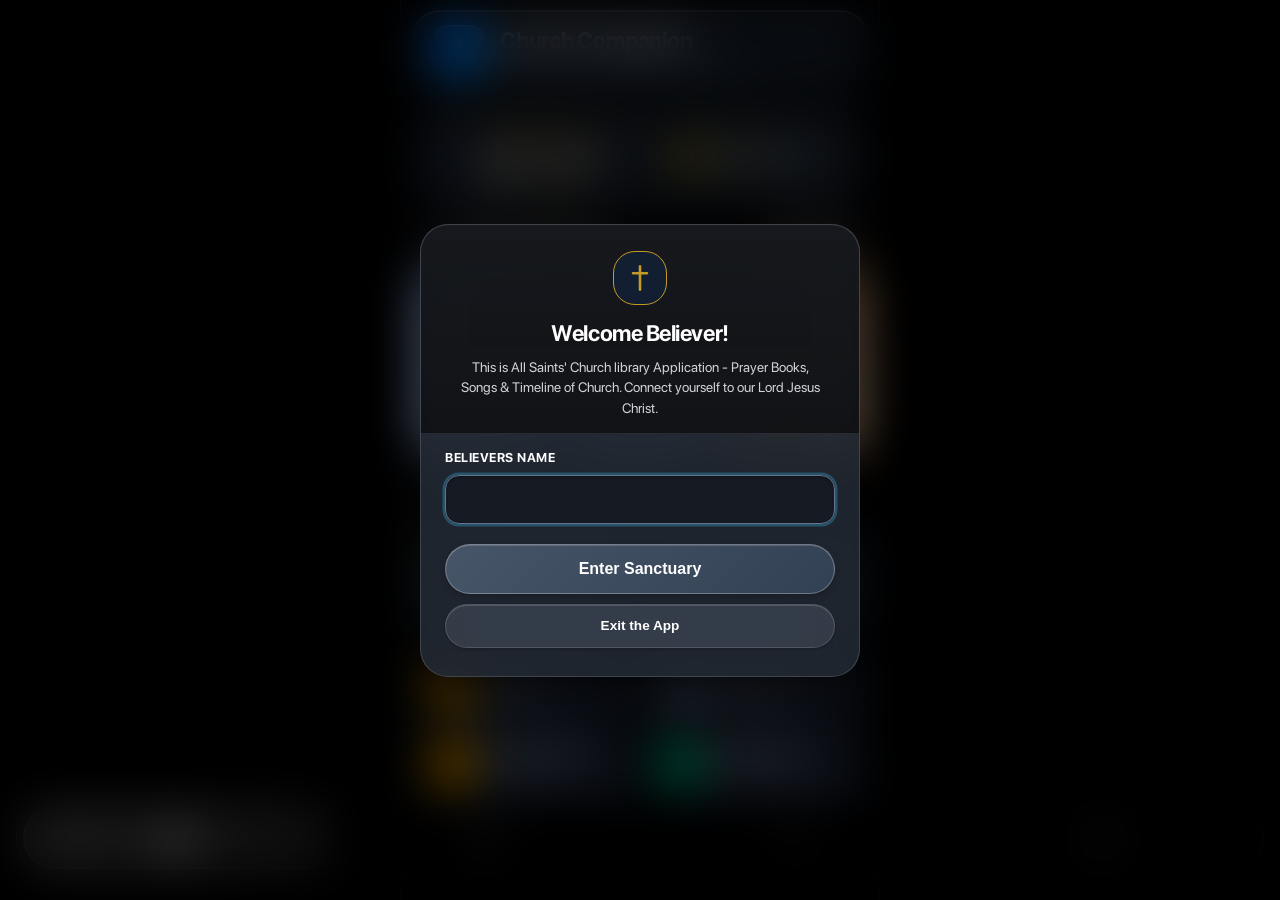
==== app/src/main/assets/index.html @ 717e9449 "feat(settings): iOS notification card with native permission toggle, APK inspection card & YouTube d" ====
<!DOCTYPE html>
<html lang="en" data-theme="amoled">
<head>
  <meta charset="UTF-8">
  <script>
    (function() {
      try {
        var t = localStorage.getItem('sanctuary_theme') || 'amoled';
        document.documentElement.setAttribute('data-theme', t);
      } catch(e) {}
    })();
  </script>
  <meta name="viewport" content="width=device-width, initial-scale=1.0, maximum-scale=1.0, user-scalable=no, viewport-fit=cover, interactive-widget=overlays-content">
  <title>Church Companion — Liturgical Almanac & Hymnal</title>
  <meta name="description" content="Church Companion with Daily Readings, Liturgical Almanac, Hymns, Bookmarks, and Fellowship.">
  <link rel="manifest" href="manifest.json">
  <meta name="mobile-web-app-capable" content="yes">
  <meta name="apple-mobile-web-app-capable" content="yes">
  <meta name="apple-mobile-web-app-status-bar-style" content="black-translucent">
  <meta name="apple-mobile-web-app-title" content="All Saints' Church">
  
  <!-- Fonts -->
  <link rel="preconnect" href="https://fonts.googleapis.com">
  <link rel="preconnect" href="https://fonts.gstatic.com" crossorigin>
  <link href="https://fonts.googleapis.com/css2?family=Cinzel:wght@500;600;700;800&family=Newsreader:ital,opsz,wght@0,6..72,400;0,6..72,500;0,6..72,600;1,6..72,400;1,6..72,500&family=Plus+Jakarta+Sans:wght@400;500;600;700&display=swap" rel="stylesheet">
  
  <!-- Background Prefetch of Interactive Liturgical Books -->
  <link rel="prefetch" href="books/prabhu_bhoj.html" as="document">
  <link rel="prefetch" href="books/aaradhana.html" as="document">
  <link rel="prefetch" href="books/ashaye_rabbani.html" as="document">
  
  <style>
/* ==========================================================================
   CHURCH COMPANION — DESIGN SYSTEM & MASTER STYLESHEET
   Soft Velvet Church Purple & Liquid Glassmorphism
   iOS SF Pro Display Typography System
   ========================================================================== */

/* --- Apple iOS SF Pro Display Typography System --- */
@font-face {
  font-family: 'SF Pro Display';
  src: local('SF Pro Display'), local('SFProDisplay-Regular'),
       url('https://cdn.jsdelivr.net/npm/@native-elements/core@0.8.0/dist/fonts/sf-pro-display-regular.woff2') format('woff2');
  font-weight: 400;
  font-style: normal;
  font-display: swap;
}
@font-face {
  font-family: 'SF Pro Display';
  src: local('SF Pro Display Medium'), local('SFProDisplay-Medium'),
       url('https://cdn.jsdelivr.net/npm/@native-elements/core@0.8.0/dist/fonts/sf-pro-display-medium.woff2') format('woff2');
  font-weight: 500;
  font-style: normal;
  font-display: swap;
}
@font-face {
  font-family: 'SF Pro Display';
  src: local('SF Pro Display Semibold'), local('SFProDisplay-Semibold'),
       url('https://cdn.jsdelivr.net/npm/@native-elements/core@0.8.0/dist/fonts/sf-pro-display-semibold.woff2') format('woff2');
  font-weight: 600;
  font-style: normal;
  font-display: swap;
}
@font-face {
  font-family: 'SF Pro Display';
  src: local('SF Pro Display Bold'), local('SFProDisplay-Bold'),
       url('https://cdn.jsdelivr.net/npm/@native-elements/core@0.8.0/dist/fonts/sf-pro-display-bold.woff2') format('woff2');
  font-weight: 700;
  font-style: normal;
  font-display: swap;
}
@font-face {
  font-family: 'SF Pro Display';
  src: local('SF Pro Display Heavy'), local('SFProDisplay-Heavy'),
       url('https://cdn.jsdelivr.net/npm/@native-elements/core@0.8.0/dist/fonts/sf-pro-display-heavy.woff2') format('woff2');
  font-weight: 800;
  font-style: normal;
  font-display: swap;
}

/* --- Dynamic Safe Area Insets (Overlapping Prevention) --- */
:root {
  --safe-area-top: env(safe-area-inset-top, 36px);
  --safe-area-bottom: env(safe-area-inset-bottom, 24px);

  /* Church Soft Stone & Slate Theme Palette Variables */
  --church-blue-base: #475569;
  --church-blue-dark: #334155;
  --church-blue-deep: #1E293B;
  --church-blue-night: #181B20;
  --church-blue-surface: #22262E;
  --church-blue-card: #2B313C;
  --church-blue-elevated: #363E4B;
  --church-blue-light: #64748B;
  --church-blue-sky: #94A3B8;
  --church-blue-cyan: #C59B27;
  --church-blue-soft: rgba(100, 116, 139, 0.14);
  --church-blue-glow: rgba(100, 116, 139, 0.22);
  --church-blue-border: rgba(100, 116, 139, 0.20);
  --church-blue-border-strong: rgba(100, 116, 139, 0.38);

  /* Sanctuary Light (Gentle Cathedral Stone & Soft Mist Grey) */
  --bg-primary: #F2F4F7;
  --bg-surface: #FFFFFF;
  --bg-surface-elevated: #FAFBFC;
  --bg-subtle: #E9ECEF;
  --bg-dock: rgba(246, 248, 250, 0.88);
  --bg-dock-border: rgba(100, 116, 139, 0.18);
  
  --text-primary: #1E2530;
  --text-secondary: #475569;
  --text-muted: #64748B;
  --text-accent: #C59B27;

  --accent-gold: #C59B27;
  --accent-gold-soft: rgba(197, 155, 39, 0.12);
  --accent-gold-glow: rgba(197, 155, 39, 0.22);
  
  --border-subtle: rgba(0, 0, 0, 0.18);
  --border-strong: rgba(0, 0, 0, 0.35);

  /* Liturgical Canonical Colors (Church Harmony) */
  --liturgical-blue: #5C6B73;
  --liturgical-green: #059669;
  --liturgical-gold: #C59B27;
  --liturgical-violet: #78716C;
  --liturgical-red: #DC2626;
  --liturgical-white: #F8FAFC;

  /* UI Tokens */
  --radius-sm: 8px;
  --radius-md: 14px;
  --radius-lg: 20px;
  --radius-full: 9999px;
  
  --shadow-sm: 0 2px 8px rgba(30, 41, 59, 0.05);
  --shadow-md: 0 6px 20px rgba(30, 41, 59, 0.08);
  --shadow-lg: 0 14px 36px rgba(30, 41, 59, 0.12);
  --shadow-dock: 0 16px 40px -8px rgba(30, 41, 59, 0.16);

  --font-serif: -apple-system, BlinkMacSystemFont, "SF Pro Display", "SF Pro Text", "SF Pro", 'Newsreader', Georgia, serif;
  --font-display: -apple-system, BlinkMacSystemFont, "SF Pro Display", "SF Pro Text", "SF Pro", "San Francisco", -apple-system-subheadline, "Helvetica Neue", Helvetica, Arial, sans-serif;
  --font-sans: -apple-system, BlinkMacSystemFont, "SF Pro Text", "SF Pro Display", "SF Pro", "San Francisco", -apple-system-subheadline, "Helvetica Neue", Helvetica, Arial, sans-serif;

  --dock-gap: 16px;
  --dock-height: 76px;
  --transition-smooth: transform 0.22s cubic-bezier(0.32, 0.72, 0, 1), opacity 0.22s cubic-bezier(0.32, 0.72, 0, 1), background-color 0.22s ease, border-color 0.22s ease;
  --ios-spring: cubic-bezier(0.32, 0.72, 0, 1);
  --ios-spring-bounce: cubic-bezier(0.18, 0.89, 0.32, 1.25);
  --ios-ease-out: cubic-bezier(0.16, 1, 0.3, 1);
  --ios-card-shadow: 0 4px 20px -2px rgba(30, 41, 59, 0.06), 0 1px 3px rgba(30, 41, 59, 0.03);
  --ios-card-shadow-dark: 0 8px 30px -4px rgba(0, 0, 0, 0.55), 0 2px 6px rgba(0, 0, 0, 0.35);
}

/* Cathedral Night Theme (Soft Stone Slate Charcoal) */
[data-theme="dark"] {
  --bg-primary: #15181E;
  --bg-surface: #1E222A;
  --bg-surface-elevated: #282E39;
  --bg-subtle: #191D24;
  --bg-dock: rgba(28, 32, 40, 0.88);
  --bg-dock-border: rgba(148, 163, 184, 0.22);
  
  --text-primary: #F1F3F5;
  --text-secondary: #CBD5E1;
  --text-muted: #94A3B8;
  --text-accent: #E2E8F0;

  --accent-gold: #C59B27;
  --accent-gold-soft: rgba(197, 155, 39, 0.15);
  --accent-gold-glow: rgba(197, 155, 39, 0.28);

  --border-subtle: rgba(148, 163, 184, 0.16);
  --border-strong: rgba(148, 163, 184, 0.35);
  
  --shadow-sm: 0 2px 10px rgba(0, 0, 0, 0.45);
  --shadow-md: 0 8px 24px rgba(0, 0, 0, 0.55);
  --shadow-lg: 0 16px 40px rgba(0, 0, 0, 0.7);
  --shadow-dock: 0 20px 48px -10px rgba(0, 0, 0, 0.65);
}

/* AMOLED Pitch Black with Soft Grey/Gold Accents */
[data-theme="amoled"] {
  --bg-primary: #000000;
  --bg-surface: #101216;
  --bg-surface-elevated: #181B22;
  --bg-subtle: #090A0D;
  --bg-dock: rgba(16, 18, 22, 0.88);
  --bg-dock-border: rgba(148, 163, 184, 0.28);
  
  --text-primary: #F8FAFC;
  --text-secondary: #CBD5E1;
  --text-muted: #94A3B8;
  --text-accent: #E2E8F0;

  --accent-gold: #C59B27;
  --accent-gold-soft: rgba(197, 155, 39, 0.18);
  --accent-gold-glow: rgba(197, 155, 39, 0.30);

  --border-subtle: rgba(148, 163, 184, 0.20);
  --border-strong: rgba(148, 163, 184, 0.35);
  
  --shadow-sm: 0 2px 10px rgba(0, 0, 0, 0.85);
  --shadow-md: 0 8px 24px rgba(0, 0, 0, 0.92);
  --shadow-lg: 0 16px 40px rgba(0, 0, 0, 0.98);
  --shadow-dock: 0 20px 48px -10px rgba(0, 0, 0, 0.98);
}

/* --- Global Reset & Base Styles with Church Background Image --- */
*, *::before, *::after {
  box-sizing: border-box;
  margin: 0;
  padding: 0;
  -webkit-tap-highlight-color: transparent;
}

html, body {
  width: 100%;
  height: 100%;
  margin: 0;
  padding: 0;
  background-color: var(--bg-primary);
  background-image: linear-gradient(180deg, rgba(20, 24, 30, 0.82) 0%, rgba(20, 24, 30, 0.94) 100%), url('assets/church_bg.jpg');
  background-size: cover;
  background-position: center top;
  background-attachment: fixed;
  background-repeat: no-repeat;
  color: var(--text-primary);
  font-family: var(--font-sans);
  font-size: 16px;
  line-height: 1.5;
  -webkit-font-smoothing: antialiased;
  -moz-osx-font-smoothing: grayscale;
  text-rendering: optimizeLegibility;
  -webkit-tap-highlight-color: transparent;
  overflow: hidden; /* Lock root viewport against bounce / unneeded scroll */
  transition: background-color 0.3s var(--ios-spring), color 0.3s var(--ios-spring);
}

[data-theme="light"] body {
  background-image: linear-gradient(180deg, rgba(242, 244, 247, 0.88) 0%, rgba(245, 247, 250, 0.96) 100%), url('assets/church_bg.jpg');
}

[data-theme="amoled"] body {
  background-image: linear-gradient(180deg, rgba(0, 0, 0, 0.90) 0%, rgba(0, 0, 0, 0.98) 100%), url('assets/church_bg.jpg');
}

/* Universal iOS Tactile Feedback & Spring Transitions */
button, .btn, .btn-primary, .btn-secondary, .settings-btn-secondary, .icon-btn, .dock-item, .verse-card, .song-item, .almanac-day-cell, .quick-action-item, .bookmark-item, .setting-row, .modal-close {
  -webkit-tap-highlight-color: transparent !important;
  transition: transform 0.14s var(--ios-spring), opacity 0.14s var(--ios-spring), background 0.16s ease, box-shadow 0.16s ease;
  user-select: none;
  -webkit-user-select: none;
}

button:active, .btn:active, .btn-primary:active, .btn-secondary:active, .settings-btn-secondary:active, .icon-btn:active, .song-item:active, .almanac-day-cell:active, .quick-action-item:active, .bookmark-item:active {
  transform: scale(0.965) translateZ(0);
  opacity: 0.86;
}

/* iOS Floating Thin Scrollbar */
::-webkit-scrollbar {
  width: 5px;
  height: 5px;
}
::-webkit-scrollbar-track {
  background: transparent;
}
::-webkit-scrollbar-thumb {
  background: rgba(140, 133, 119, 0.35);
  border-radius: var(--radius-full);
  transition: background 0.2s ease;
}
::-webkit-scrollbar-thumb:hover {
  background: rgba(140, 133, 119, 0.6);
}

/* --- Layout Container (Portrait View Lock) --- */
.app-container {
  max-width: 480px;
  margin: 0 auto;
  width: 100%;
  height: 100%;
  height: 100dvh;
  display: flex;
  flex-direction: column;
  position: relative;
  background-color: var(--bg-primary);
  overflow-y: auto;
  overflow-x: hidden;
  -webkit-overflow-scrolling: touch;
  overscroll-behavior-y: contain;
  box-shadow: 0 0 50px rgba(0, 0, 0, 0.45);
}

/* --- Universal Scrollbar Elimination (Zero Scrollbars Across App) --- */
*::-webkit-scrollbar,
::-webkit-scrollbar {
  display: none !important;
  width: 0px !important;
  height: 0px !important;
  background: transparent !important;
}

*, html, body, div, section, main, article, textarea, pre, .app-container, .main-content, .view-panel, .modal-body {
  scrollbar-width: none !important;
  -ms-overflow-style: none !important;
}

@media (min-width: 481px) {
  body {
    background: #090c10 !important;
    background-image: radial-gradient(circle at 50% 15%, rgba(73, 151, 208, 0.09), transparent 50%),
                      radial-gradient(circle at 50% 85%, rgba(0, 168, 132, 0.07), transparent 50%) !important;
    display: flex;
    justify-content: center;
    align-items: center;
  }

  .app-container {
    border-left: 1px solid var(--border-subtle, rgba(255, 255, 255, 0.1));
    border-right: 1px solid var(--border-subtle, rgba(255, 255, 255, 0.1));
  }
}

/* --- Floating App Header (Length -10px, Samsung One UI Large Squircle & Safe-Space Top) --- */
.app-header.floating-header-wrapper {
  position: fixed !important;
  top: calc(var(--safe-area-top, 48px) + 10px) !important;
  left: 50% !important;
  transform: translateX(-50%) !important;
  z-index: 100;
  width: calc(100% - 22px) !important;
  max-width: 470px !important;
  background: transparent !important;
  border-bottom: none !important;
  padding: 0 6px;
  box-sizing: border-box;
  pointer-events: none;
  backdrop-filter: none;
  -webkit-backdrop-filter: none;
}

.floating-header-island {
  pointer-events: auto;
  display: flex;
  align-items: center;
  background: var(--bg-dock);
  backdrop-filter: blur(36px) saturate(190%);
  -webkit-backdrop-filter: blur(36px) saturate(190%);
  border: 1.5px solid var(--border-subtle);
  border-radius: 28px; /* Clean continuous squircle */
  padding: 14px 22px;
  min-height: 78px;
  box-shadow: 0 16px 40px rgba(0, 0, 0, 0.12), 0 2px 8px rgba(0, 0, 0, 0.04), 0 0 0 1px var(--bg-dock-border);
  transform: translateZ(0);
  -webkit-transform: translateZ(0);
  will-change: transform;
  backface-visibility: hidden;
  transition: var(--transition-smooth);
}

.header-branding-group {
  width: 100%;
  display: flex;
  align-items: center;
  gap: 16px;
}

.cross-symbol-wrap {
  width: 50px;
  height: 50px;
  display: flex;
  align-items: center;
  justify-content: center;
  background: linear-gradient(135deg, var(--accent-gold) 0%, #B8860B 100%);
  color: #ffffff;
  border-radius: 18px; /* Samsung One UI Continuous Squircle */
  border: 1px solid rgba(255, 255, 255, 0.25);
  box-shadow: var(--shadow-sm);
  flex-shrink: 0;
  transition: var(--transition-smooth);
}

.cross-symbol-wrap.almanac-theme {
  background: linear-gradient(135deg, var(--liturgical-green) 0%, #1a4a35 100%);
  box-shadow: var(--shadow-sm);
}

.cross-symbol-wrap.search-theme {
  background: linear-gradient(135deg, #64748B 0%, #475569 100%);
  box-shadow: var(--shadow-sm);
}

.cross-symbol-wrap.bookmark-theme {
  background: linear-gradient(135deg, #e11d48 0%, #9f1239 100%);
  box-shadow: var(--shadow-sm);
}

.cross-symbol-wrap.settings-theme {
  background: linear-gradient(135deg, #6366f1 0%, #4338ca 100%);
  box-shadow: var(--shadow-sm);
}

.header-titles {
  flex: 1;
  min-width: 0;
  display: flex;
  flex-direction: column;
  justify-content: center;
}

.header-main-title {
  font-family: var(--font-display);
  font-size: 1.4rem;
  font-weight: 800;
  letter-spacing: 0.02em;
  color: var(--text-primary);
  line-height: 1.18;
  white-space: nowrap;
  overflow: hidden;
  text-overflow: ellipsis;
}

.header-sub-tag {
  font-size: 0.76rem;
  color: var(--text-accent);
  font-weight: 700;
  letter-spacing: 0.04em;
  text-transform: uppercase;
  margin-top: 2px;
  white-space: nowrap;
  overflow: hidden;
  text-overflow: ellipsis;
}

.icon-btn {
  width: 52px;
  height: 52px;
  display: flex;
  align-items: center;
  justify-content: center;
  background: var(--bg-subtle);
  border: 1px solid var(--border-subtle);
  border-radius: 18px; /* Samsung One UI Squircle Button */
  color: var(--text-secondary);
  cursor: pointer;
  position: relative;
  transition: var(--transition-smooth);
  user-select: none;
  -webkit-user-select: none;
  -webkit-tap-highlight-color: transparent !important;
}

.icon-btn:hover {
  background: var(--accent-gold-soft);
  color: var(--accent-gold);
  border-color: var(--accent-gold);
  transform: translateY(-2px);
}

.badge-dot {
  position: absolute;
  top: 10px;
  right: 10px;
  width: 9px;
  height: 9px;
  background-color: var(--accent-gold);
  border-radius: var(--radius-full);
  border: 2px solid var(--bg-surface);
}

/* --- Main Content & View Panels --- */
.main-content {
  flex: 1;
  padding: 20px 18px;
  padding-top: calc(var(--safe-area-top, 48px) + 10px + 78px + 14px); /* 10px gap + 78px header + 14px breather */
  padding-bottom: calc(var(--dock-gap, 16px) + var(--dock-height, 76px) + max(env(safe-area-inset-bottom, 0px), var(--safe-area-bottom, 0px), 8px) + var(--dock-gap, 16px)) !important;
}

.view-panel {
  display: none;
  opacity: 0;
  transform: translate3d(0, 8px, 0);
  will-change: opacity, transform;
  transition: opacity 0.22s cubic-bezier(0.16, 1, 0.3, 1), transform 0.22s cubic-bezier(0.16, 1, 0.3, 1);
}

.view-panel.active {
  display: block;
  opacity: 1;
  transform: translate3d(0, 0, 0);
  animation: iosViewSlideIn 0.22s cubic-bezier(0.16, 1, 0.3, 1);
}

@keyframes iosViewSlideIn {
  0% {
    opacity: 0;
    transform: translate3d(0, 8px, 0);
  }
  100% {
    opacity: 1;
    transform: translate3d(0, 0, 0);
  }
}

/* --- Page Headings --- */
.page-heading {
  margin-bottom: 20px;
}

.page-title {
  font-family: var(--font-display);
  font-size: 1.45rem;
  font-weight: 700;
  color: var(--text-primary);
  margin-bottom: 4px;
  letter-spacing: 0.02em;
}

.page-subtitle {
  font-size: 0.88rem;
  color: var(--text-secondary);
  line-height: 1.4;
}

.heading-with-btn {
  display: flex;
  justify-content: space-between;
  align-items: flex-start;
  gap: 12px;
}

/* --- Card Styles & Elements --- */
.daily-greeting-card {
  display: flex;
  justify-content: space-between;
  align-items: center;
  gap: 12px;
  background: var(--bg-surface);
  backdrop-filter: blur(20px);
  -webkit-backdrop-filter: blur(20px);
  border: 1.5px solid var(--border-subtle);
  padding: 18px 20px;
  border-radius: var(--radius-lg);
  box-shadow: var(--shadow-sm);
  margin-top: 8px;
  margin-bottom: 18px;
  position: relative;
  overflow: hidden;
}

.daily-greeting-card::before {
  display: none !important;
  content: none !important;
}

/* Faded Cross Watermark on Hero Card */
.daily-greeting-card::after {
  content: '';
  position: absolute;
  right: 18px;
  top: 50%;
  transform: translateY(-50%);
  width: 78px;
  height: 78px;
  background-image: url("data:image/svg+xml,%3Csvg xmlns='http://www.w3.org/2000/svg' viewBox='0 0 24 24' fill='none' stroke='%230450cf' stroke-width='1.8' stroke-linecap='round' stroke-linejoin='round'%3E%3Cpath d='M12 2v20M6 8h12'/%3E%3C/svg%3E");
  background-size: contain;
  background-repeat: no-repeat;
  opacity: 0.06;
  pointer-events: none;
  z-index: 0;
}

[data-theme="dark"] .daily-greeting-card::after {
  background-image: url("data:image/svg+xml,%3Csvg xmlns='http://www.w3.org/2000/svg' viewBox='0 0 24 24' fill='none' stroke='%2338bdf8' stroke-width='1.8' stroke-linecap='round' stroke-linejoin='round'%3E%3Cpath d='M12 2v20M6 8h12'/%3E%3C/svg%3E");
  opacity: 0.08;
}

.greeting-text {
  flex: 1;
  display: flex;
  flex-direction: column;
  align-items: center;
  justify-content: center;
  text-align: center;
  position: relative;
  z-index: 1;
  min-width: 0;
}

.greeting-time {
  font-size: 0.78rem;
  color: var(--accent-gold);
  font-weight: 700;
  text-transform: uppercase;
  letter-spacing: 0.08em;
  text-align: center;
}

.greeting-date {
  font-family: var(--font-display);
  font-size: 1.25rem;
  font-weight: 700;
  color: var(--text-primary);
  margin: 4px 0 0 0;
  display: flex;
  justify-content: center;
  text-align: center;
}

.immersive-date-row {
  display: inline-flex;
  align-items: center;
  gap: 12px;
}

.immersive-date-number {
  font-family: var(--font-display, -apple-system, BlinkMacSystemFont, "Segoe UI", sans-serif);
  font-size: 2.6rem;
  font-weight: 850;
  line-height: 0.92;
  letter-spacing: -0.04em;
  color: var(--text-primary);
  background: linear-gradient(135deg, var(--text-primary) 35%, var(--accent-gold) 100%);
  -webkit-background-clip: text;
  -webkit-text-fill-color: transparent;
  text-shadow: 0 2px 10px rgba(0, 0, 0, 0.08);
}

.immersive-date-meta {
  display: flex;
  flex-direction: column;
  justify-content: center;
  line-height: 1.15;
}

.immersive-date-month {
  font-family: var(--font-display, sans-serif);
  font-size: 1.05rem;
  font-weight: 700;
  color: var(--text-primary);
  letter-spacing: -0.01em;
}

.immersive-date-weekday {
  font-size: 0.74rem;
  font-weight: 700;
  text-transform: uppercase;
  letter-spacing: 0.08em;
  color: var(--accent-gold);
  margin-top: 2px;
}

.liturgical-badge {
  display: inline-flex;
  align-items: center;
  gap: 8px;
  background: var(--bg-subtle);
  border: 1px solid var(--border-subtle);
  padding: 6px 12px;
  border-radius: var(--radius-full);
  font-size: 0.78rem;
  font-weight: 600;
  color: var(--text-secondary);
}

.liturgical-badge.interactive-pill {
  cursor: pointer;
  display: inline-flex;
  align-items: center;
  gap: 8px;
  padding: 6px 12px 6px 8px;
  border-radius: var(--radius-full);
  background: linear-gradient(135deg, rgba(212, 175, 55, 0.18) 0%, rgba(212, 175, 55, 0.06) 60%, rgba(255, 255, 255, 0.04) 100%);
  border: 1px solid rgba(212, 175, 55, 0.38);
  box-shadow: 0 3px 12px -2px rgba(0, 0, 0, 0.35), inset 0 1px 1px rgba(255, 255, 255, 0.20);
  backdrop-filter: blur(16px) saturate(160%);
  -webkit-backdrop-filter: blur(16px) saturate(160%);
  color: #F8FAFC;
  font-family: -apple-system, BlinkMacSystemFont, "SF Pro Text", "Segoe UI", Roboto, sans-serif;
  font-size: 0.80rem;
  font-weight: 600;
  letter-spacing: 0.01em;
  white-space: nowrap;
  flex-shrink: 0;
  user-select: none;
  -webkit-user-select: none;
  -webkit-tap-highlight-color: transparent;
  transition: transform 0.22s cubic-bezier(0.16, 1, 0.3, 1), background 0.22s ease, border-color 0.22s ease, box-shadow 0.22s ease;
}

.verse-pill-icon-wrap {
  width: 24px;
  height: 24px;
  border-radius: 50%;
  background: linear-gradient(135deg, rgba(212, 175, 55, 0.35) 0%, rgba(212, 175, 55, 0.15) 100%);
  border: 1px solid rgba(212, 175, 55, 0.45);
  box-shadow: 0 0 10px rgba(212, 175, 55, 0.25);
  display: flex;
  align-items: center;
  justify-content: center;
  color: #FDE047;
  flex-shrink: 0;
  transition: transform 0.22s ease;
}

.verse-pill-text {
  font-weight: 600;
  line-height: 1;
}

.verse-pill-chevron {
  color: rgba(212, 175, 55, 0.75);
  margin-left: 1px;
  flex-shrink: 0;
  transition: transform 0.22s cubic-bezier(0.16, 1, 0.3, 1), color 0.22s ease;
}

.liturgical-badge.interactive-pill:hover {
  transform: translateY(-1.5px) scale(1.02);
  background: linear-gradient(135deg, rgba(212, 175, 55, 0.28) 0%, rgba(212, 175, 55, 0.12) 100%);
  border-color: rgba(212, 175, 55, 0.65);
  box-shadow: 0 6px 18px rgba(212, 175, 55, 0.25), inset 0 1px 2px rgba(255, 255, 255, 0.30);
}

.liturgical-badge.interactive-pill:hover .verse-pill-icon-wrap {
  transform: scale(1.08);
  box-shadow: 0 0 14px rgba(212, 175, 55, 0.45);
}

.liturgical-badge.interactive-pill:hover .verse-pill-chevron {
  transform: translateX(2px);
  color: #FDE047;
}

.liturgical-badge.interactive-pill:active {
  transform: scale(0.96);
}

/* Pop-out Verse Modal Styles with Floral Botanical Framing */
.verse-popout-card.floral-framed-card {
  max-width: 540px;
  background: var(--bg-surface);
  border: 2px solid var(--accent-gold);
  box-shadow: 0 20px 45px rgba(0, 0, 0, 0.25);
  border-radius: 22px;
  position: relative;
  overflow: hidden;
  animation: floralModalPop 0.32s cubic-bezier(0.34, 1.4, 0.64, 1);
}

@keyframes floralModalPop {
  from { transform: scale(0.9) translateY(12px); opacity: 0; }
  to { transform: scale(1) translateY(0); opacity: 1; }
}

/* 4 Botanical Floral Corner Ornaments */
.floral-corner {
  position: absolute;
  width: 48px;
  height: 48px;
  color: var(--accent-gold);
  pointer-events: none;
  z-index: 5;
  transition: var(--transition-smooth);
}

.floral-corner.top-left { top: 6px; left: 6px; }
.floral-corner.top-right { top: 6px; right: 6px; }
.floral-corner.bottom-left { bottom: 6px; left: 6px; }
.floral-corner.bottom-right { bottom: 6px; right: 6px; }

/* Floral Header */
.floral-header {
  display: flex;
  justify-content: space-between;
  align-items: center;
  padding: 18px 24px 12px 24px;
  border-bottom: 1px dashed var(--border-subtle);
  position: relative;
  z-index: 6;
  background: linear-gradient(180deg, var(--bg-subtle) 0%, transparent 100%);
}

.floral-header-center {
  display: flex;
  align-items: center;
  gap: 10px;
}

.botanical-crest {
  width: 30px;
  height: 30px;
  display: flex;
  align-items: center;
  justify-content: center;
  background: var(--accent-gold-soft);
  color: var(--accent-gold);
  border-radius: var(--radius-full);
  border: 1px solid var(--border-subtle);
}

.floral-title {
  font-family: var(--font-display);
  font-size: 1.05rem;
  font-weight: 700;
  color: var(--accent-gold);
  text-transform: uppercase;
  letter-spacing: 0.08em;
}

.floral-close {
  width: 32px;
  height: 32px;
  display: flex;
  align-items: center;
  justify-content: center;
  border-radius: var(--radius-full);
  background: var(--bg-subtle);
  color: var(--text-muted);
  border: 1px solid var(--border-subtle);
  cursor: pointer;
  transition: var(--transition-smooth);
}

.floral-close:hover {
  background: var(--accent-gold);
  color: #ffffff;
  border-color: var(--accent-gold);
  transform: rotate(90deg);
}

/* Floral Modal Body */
.verse-modal-body.floral-body {
  position: relative;
  overflow: hidden;
  padding: 20px 28px 18px 28px;
  z-index: 6;
  text-align: center;
}

.illuminated-divider-top {
  display: flex;
  align-items: center;
  justify-content: center;
  gap: 12px;
  color: var(--accent-gold);
  font-size: 1.1rem;
  margin-bottom: 14px;
  opacity: 0.85;
}

.divider-leaf {
  font-size: 1.25rem;
}

.divider-flower {
  font-size: 0.95rem;
}

.verse-quote-backdrop {
  position: absolute;
  top: 10px;
  left: 50%;
  transform: translateX(-50%);
  font-family: var(--font-serif);
  font-size: 9rem;
  color: var(--accent-gold-soft);
  line-height: 1;
  pointer-events: none;
  z-index: 0;
  user-select: none;
}

.verse-quote-popout {
  font-family: var(--font-serif);
  font-size: 1.35rem;
  font-style: italic;
  font-weight: 500;
  line-height: 1.6;
  color: var(--text-primary);
  margin-bottom: 16px;
  position: relative;
  z-index: 1;
  text-shadow: 0 1px 2px rgba(0, 0, 0, 0.04);
}

.verse-meta-row {
  display: flex;
  flex-direction: column;
  align-items: center;
  gap: 4px;
  margin-bottom: 18px;
  position: relative;
  z-index: 1;
}

.verse-reference-popout {
  font-family: var(--font-display);
  font-size: 1.12rem;
  font-style: normal;
  font-weight: 800;
  letter-spacing: 0.04em;
  color: var(--accent-gold);
}

.verse-tradition-tag {
  font-size: 0.76rem;
  color: var(--text-muted);
  font-weight: 600;
  letter-spacing: 0.02em;
}

.verse-reflection-box.floral-reflection {
  background: var(--bg-subtle);
  border: 1px solid var(--border-strong);
  border-radius: var(--radius-md);
  padding: 14px 18px;
  text-align: left;
  position: relative;
  z-index: 1;
  margin-bottom: 12px;
  box-shadow: inset 0 1px 3px rgba(0, 0, 0, 0.03);
}

.reflection-label {
  display: flex;
  align-items: center;
  gap: 6px;
  font-size: 0.75rem;
  font-weight: 700;
  text-transform: uppercase;
  letter-spacing: 0.06em;
  color: var(--accent-gold);
  margin-bottom: 6px;
}

.verse-reflection-box p {
  font-family: var(--font-serif);
  font-size: 0.94rem;
  color: var(--text-secondary);
  line-height: 1.55;
}

.illuminated-divider-bottom {
  display: flex;
  align-items: center;
  justify-content: center;
  gap: 12px;
  color: var(--accent-gold);
  margin-top: 14px;
  opacity: 0.75;
}

.divider-line {
  height: 1px;
  width: 40px;
  background: linear-gradient(90deg, transparent, var(--accent-gold));
}

.divider-line:last-child {
  background: linear-gradient(90deg, var(--accent-gold), transparent);
}

.divider-rosette {
  font-size: 1.15rem;
}

/* Floral Footer */
.verse-modal-footer.floral-footer {
  display: flex;
  justify-content: center;
  align-items: center;
  gap: 14px;
  padding: 16px 24px 20px 24px;
  background: linear-gradient(0deg, var(--bg-subtle) 0%, transparent 100%);
  border-top: 1px dashed var(--border-subtle);
  position: relative;
  z-index: 6;
}

.floral-action-btn {
  display: inline-flex;
  align-items: center;
  gap: 8px;
  background: var(--bg-surface);
  border: 1px solid var(--border-strong);
  padding: 9px 18px;
  border-radius: var(--radius-full);
  font-size: 0.84rem;
  font-weight: 600;
  color: var(--text-secondary);
  cursor: pointer;
  transition: var(--transition-smooth);
}

.floral-action-btn:hover {
  background: var(--accent-gold-soft);
  color: var(--accent-gold);
  border-color: var(--accent-gold);
  transform: translateY(-1px);
}

.floral-accent-btn {
  display: inline-flex;
  align-items: center;
  gap: 8px;
  background: var(--accent-gold);
  color: #ffffff;
  border: 1px solid var(--accent-gold);
  padding: 9px 20px;
  border-radius: var(--radius-full);
  font-size: 0.84rem;
  font-weight: 600;
  cursor: pointer;
  box-shadow: var(--shadow-sm);
  transition: var(--transition-smooth);
}

.floral-accent-btn:hover {
  transform: translateY(-1px) scale(1.02);
  box-shadow: var(--shadow-md);
}

.floral-accent-btn.saved {
  background: var(--liturgical-green);
  border-color: var(--liturgical-green);
}

.card-tag {
  font-family: var(--font-display);
  font-size: 0.72rem;
  font-weight: 700;
  text-transform: uppercase;
  letter-spacing: 0.1em;
  color: var(--text-accent);
  margin-bottom: 12px;
  position: relative;
  z-index: 1;
}

.verse-quote {
  font-family: var(--font-serif);
  font-size: 20px;
  font-style: italic;
  line-height: 1.55;
  color: var(--text-primary);
  margin-bottom: 16px;
  position: relative;
  z-index: 1;
}

.verse-footer {
  display: flex;
  justify-content: space-between;
  align-items: center;
  border-top: 1px solid var(--border-subtle);
  padding-top: 14px;
  position: relative;
  z-index: 1;
}

.verse-reference {
  font-family: var(--font-display);
  font-size: 0.88rem;
  font-style: normal;
  font-weight: 700;
  color: var(--text-secondary);
}

.verse-actions {
  display: flex;
  gap: 8px;
}

.verse-action-btn {
  display: inline-flex;
  align-items: center;
  gap: 6px;
  background: var(--bg-subtle);
  border: 1px solid var(--border-subtle);
  padding: 6px 12px;
  border-radius: var(--radius-full);
  font-size: 0.78rem;
  font-weight: 600;
  color: var(--text-secondary);
  cursor: pointer;
  transition: var(--transition-smooth);
}

.verse-action-btn:hover {
  background: var(--accent-gold-soft);
  color: var(--accent-gold);
  border-color: var(--accent-gold);
}

/* Side-by-Side Dual Action Pills (Announcement & Today's Song) */
.dual-pills-row {
  display: grid;
  grid-template-columns: 1fr 1fr;
  gap: 12px;
  width: 100%;
  margin-bottom: 22px;
}

.action-pill-card {
  width: 100%;
  display: flex;
  align-items: center;
  gap: 10px;
  background: var(--bg-surface);
  border: 1.5px solid var(--border-subtle);
  border-radius: var(--radius-lg);
  padding: 13px 14px;
  box-shadow: var(--shadow-sm);
  cursor: pointer;
  text-align: left;
  transition: var(--transition-smooth);
  user-select: none;
  -webkit-user-select: none;
  -webkit-tap-highlight-color: transparent !important;
  outline: none !important;
  position: relative;
  overflow: hidden;
}

/* Faded Cross Watermark Background Removed for Clean Pure Aesthetics */
.action-pill-card::before {
  display: none !important;
  content: none !important;
}

.action-pill-card:hover {
  border-color: var(--accent-gold);
  transform: translateY(-2px);
  box-shadow: var(--shadow-md);
  background: var(--bg-surface-elevated);
}

.action-pill-card:hover::before {
  opacity: 0.22;
  transform: scale(1.15) rotate(4deg);
}

.action-pill-card:active {
  transform: scale(0.98);
}

.pill-icon-wrap {
  width: 38px;
  height: 38px;
  border-radius: var(--radius-md);
  display: flex;
  align-items: center;
  justify-content: center;
  position: relative;
  flex-shrink: 0;
}

.pill-icon-wrap.gold {
  background: var(--accent-gold-soft);
  color: var(--accent-gold);
  border: 1px solid var(--border-subtle);
}

.pill-icon-wrap.green {
  background: rgba(45, 106, 79, 0.12);
  color: var(--liturgical-green);
  border: 1px solid rgba(45, 106, 79, 0.25);
}

.pill-icon-wrap.blue {
  background: rgba(73, 151, 208, 0.16);
  color: var(--accent-gold);
  border: 1px solid rgba(73, 151, 208, 0.30);
}

.pill-dot {
  position: absolute;
  top: 3px;
  right: 3px;
  width: 7px;
  height: 7px;
  background-color: var(--accent-gold);
  border-radius: var(--radius-full);
  border: 1.5px solid var(--bg-surface);
}

.pill-text-group {
  flex: 1;
  min-width: 0;
}

.pill-title {
  font-family: var(--font-display);
  font-size: 0.92rem;
  font-weight: 700;
  color: var(--text-primary);
  line-height: 1.2;
  white-space: nowrap;
  overflow: hidden;
  text-overflow: ellipsis;
}

.pill-subtitle {
  font-size: 0.74rem;
  color: var(--text-muted);
  font-weight: 500;
  margin-top: 2px;
  white-space: nowrap;
  overflow: hidden;
  text-overflow: ellipsis;
}

.pill-arrow-icon {
  color: var(--text-muted);
  display: flex;
  align-items: center;
  flex-shrink: 0;
  transition: transform 0.2s ease, color 0.2s ease;
}

.action-pill-card:hover .pill-arrow-icon {
  color: var(--accent-gold);
  transform: translateX(2px);
}

/* Announcement Popout Card */
.announcement-popout-card {
  max-width: 520px;
}

.announcement-modal-body {
  display: flex;
  flex-direction: column;
  gap: 12px;
  padding: 20px;
  max-height: 60vh;
  overflow-y: auto;
}

.announcement-item {
  background: var(--bg-subtle);
  border: 1px solid var(--border-subtle);
  border-radius: var(--radius-md);
  padding: 14px 16px;
  transition: var(--transition-smooth);
}

.announcement-item:hover {
  border-color: var(--border-strong);
}

.announcement-badge {
  display: inline-block;
  font-size: 0.7rem;
  font-weight: 700;
  text-transform: uppercase;
  letter-spacing: 0.05em;
  padding: 2px 8px;
  border-radius: var(--radius-full);
  margin-bottom: 6px;
}

.announcement-badge.urgent {
  background: var(--accent-gold-soft);
  color: var(--accent-gold);
}

.announcement-badge.community {
  background: rgba(45, 106, 79, 0.12);
  color: var(--liturgical-green);
}

.announcement-badge.music {
  background: rgba(106, 76, 147, 0.12);
  color: var(--liturgical-violet);
}

.announcement-headline {
  font-family: var(--font-display);
  font-size: 0.98rem;
  font-weight: 700;
  color: var(--text-primary);
  margin-bottom: 4px;
}

.announcement-text {
  font-size: 0.85rem;
  color: var(--text-secondary);
  line-height: 1.45;
  margin-bottom: 8px;
}

.announcement-date {
  font-size: 0.72rem;
  color: var(--text-muted);
  font-weight: 600;
}

/* Today's Song Popout Card */
.song-popout-card {
  max-width: 520px;
}

.song-modal-body {
  padding: 20px 24px;
  max-height: 60vh;
  overflow-y: auto;
}

.song-header-info {
  text-align: center;
  margin-bottom: 18px;
  border-bottom: 1px dashed var(--border-subtle);
  padding-bottom: 12px;
}

.song-title-large {
  font-family: var(--font-display);
  font-size: 1.3rem;
  font-weight: 700;
  color: var(--accent-gold);
  margin-bottom: 4px;
}

.song-author-meta {
  font-size: 0.78rem;
  color: var(--text-muted);
  font-weight: 500;
}

.song-lyrics-container {
  display: flex;
  flex-direction: column;
  gap: 16px;
}

.stanza {
  display: flex;
  gap: 14px;
  font-family: var(--font-serif);
  font-size: 1rem;
  line-height: 1.6;
  color: var(--text-primary);
}

.stanza-num {
  font-family: var(--font-display);
  font-size: 0.85rem;
  font-weight: 700;
  color: var(--accent-gold);
  min-width: 16px;
}

.song-modal-footer {
  display: flex;
  justify-content: flex-end;
  gap: 10px;
  padding: 14px 20px;
  background: var(--bg-subtle);
  border-top: 1px solid var(--border-subtle);
}

/* Timeline & About Church Modal */
.timeline-screen-card {
  background: var(--bg-surface);
  border: 1px solid var(--border-subtle);
  border-radius: 18px;
  padding: 22px 20px;
  box-shadow: 0 4px 20px -3px rgba(0, 0, 0, 0.05);
  margin-bottom: 24px;
}

.timeline-popout-card {
  max-width: 540px;
}

.timeline-modal-body {
  padding: 20px 22px;
  max-height: 65vh;
  overflow-y: auto;
}

.timeline-hero {
  text-align: center;
  margin-bottom: 20px;
  border-bottom: 1px dashed var(--border-subtle);
  padding-bottom: 14px;
}

.timeline-church-name {
  font-family: var(--font-display);
  font-size: 1.35rem;
  font-weight: 800;
  color: var(--accent-gold);
  margin-bottom: 4px;
}

.timeline-church-subtitle {
  font-size: 0.82rem;
  color: var(--text-secondary);
  line-height: 1.4;
}

/* --- Refined & Structured Timeline Stack Cards --- */
.timeline-milestones-list {
  display: flex;
  flex-direction: column;
  gap: 14px;
  position: relative;
  padding-left: 0;
  margin-top: 16px;
  padding-bottom: calc(var(--safe-area-bottom, 28px) + 80px);
}

.timeline-list-card {
  display: flex;
  align-items: center;
  justify-content: space-between;
  gap: 14px;
  background: var(--bg-card, var(--bg-surface));
  border: 1.5px solid var(--border-subtle);
  border-radius: 18px;
  padding: 12px 14px;
  cursor: pointer;
  box-shadow: 0 4px 18px rgba(0, 0, 0, 0.05), 0 1px 3px rgba(0, 0, 0, 0.02);
  transition: all 0.22s cubic-bezier(0.18, 0.89, 0.32, 1.28);
  user-select: none;
  min-height: 80px;
  box-sizing: border-box;
  position: relative;
  overflow: hidden;
}

.timeline-list-card:hover {
  transform: translateY(-2px) scale(1.008);
  border-color: var(--accent-gold);
  box-shadow: 0 10px 26px rgba(0, 0, 0, 0.09), 0 2px 8px rgba(73, 151, 208, 0.12);
}

.timeline-list-card:active {
  transform: scale(0.98);
}

.timeline-card-photo-thumb {
  width: 80px;
  height: 80px;
  min-width: 80px;
  border-radius: 14px;
  overflow: hidden;
  position: relative;
  border: 1.5px solid var(--border-subtle);
  background: #000;
  box-shadow: 0 3px 12px rgba(0, 0, 0, 0.12);
  flex-shrink: 0;
}

.timeline-card-thumb-img {
  width: 100%;
  height: 100%;
  object-fit: cover;
  display: block;
  transition: transform 0.25s ease;
}

.timeline-list-card:hover .timeline-card-thumb-img {
  transform: scale(1.05);
}

.timeline-photo-count-pill {
  position: absolute;
  bottom: 3px;
  right: 3px;
  font-size: 0.62rem;
  font-weight: 800;
  padding: 1px 5px;
  border-radius: 4px;
  background: rgba(0, 0, 0, 0.72);
  color: #fff;
  backdrop-filter: blur(4px);
  -webkit-backdrop-filter: blur(4px);
  border: 0.5px solid rgba(255, 255, 255, 0.25);
}

.timeline-date-block {
  width: 80px;
  min-width: 80px;
  height: 80px;
  padding: 4px;
  border-radius: 14px;
  background: rgba(73, 151, 208, 0.12);
  border: 1.5px solid rgba(73, 151, 208, 0.28);
  display: flex;
  flex-direction: column;
  align-items: center;
  justify-content: center;
  text-align: center;
  flex-shrink: 0;
  box-sizing: border-box;
  box-shadow: 0 2px 6px rgba(0, 0, 0, 0.04);
}

.timeline-date-main {
  font-family: var(--font-display, serif);
  font-size: 0.94rem;
  font-weight: 800;
  color: var(--accent-gold);
  line-height: 1.15;
  white-space: nowrap;
  overflow: hidden;
  text-overflow: ellipsis;
  max-width: 100%;
}

.timeline-date-sub {
  font-size: 0.66rem;
  font-weight: 700;
  color: var(--text-secondary);
  text-transform: uppercase;
  letter-spacing: 0.4px;
  white-space: nowrap;
  overflow: hidden;
  text-overflow: ellipsis;
  max-width: 100%;
  margin-top: 2px;
}

.timeline-list-content {
  display: flex;
  flex-direction: column;
  gap: 3px;
  min-width: 0;
  flex: 1;
  justify-content: center;
}

.timeline-card-title {
  font-size: 0.98rem;
  font-weight: 700;
  color: var(--text-primary);
  letter-spacing: -0.01em;
  margin: 0;
  line-height: 1.3;
  display: -webkit-box;
  -webkit-line-clamp: 1;
  -webkit-box-orient: vertical;
  overflow: hidden;
  text-overflow: ellipsis;
}

.timeline-card-meta {
  display: flex;
  flex-direction: column;
  gap: 2px;
}

.timeline-meta-date-row {
  display: flex;
  align-items: center;
  gap: 6px;
  flex-wrap: wrap;
}

.timeline-meta-date-pill {
  display: inline-flex;
  align-items: center;
  font-size: 0.74rem;
  font-weight: 700;
  color: var(--accent-gold);
  background: rgba(197, 155, 39, 0.12);
  border: 1px solid rgba(197, 155, 39, 0.3);
  padding: 2px 8px;
  border-radius: 999px;
  letter-spacing: 0.01em;
  white-space: nowrap !important;
}

.timeline-card-snippet {
  font-size: 0.78rem;
  color: var(--text-muted);
  margin: 0;
  line-height: 1.38;
  display: -webkit-box;
  -webkit-line-clamp: 1;
  -webkit-box-orient: vertical;
  overflow: hidden;
  text-overflow: ellipsis;
  max-width: 100%;
}

.timeline-photo-tag {
  display: inline-flex;
  align-items: center;
  gap: 4px;
  font-size: 0.70rem;
  color: var(--accent-gold);
  background: rgba(73, 151, 208, 0.1);
  border: 1px solid rgba(73, 151, 208, 0.2);
  border-radius: 6px;
  padding: 1px 6px;
  font-weight: 600;
}

.timeline-card-action-btn {
  width: 34px;
  height: 34px;
  min-width: 34px;
  border-radius: 50%;
  background: var(--bg-subtle);
  border: 1px solid var(--border-subtle);
  display: flex;
  align-items: center;
  justify-content: center;
  color: var(--text-muted);
  transition: all 0.2s ease;
  flex-shrink: 0;
}

.timeline-list-card:hover .timeline-card-action-btn {
  background: var(--accent-gold);
  border-color: var(--accent-gold);
  color: #ffffff;
  transform: translateX(3px);
}

.timeline-empty-state {
  display: flex;
  flex-direction: column;
  align-items: center;
  justify-content: center;
  text-align: center;
  padding: 36px 20px;
  color: var(--text-secondary);
  border: 1px dashed var(--border-subtle);
  border-radius: var(--radius-lg);
  background: var(--bg-card);
  margin-top: 10px;
}

.timeline-empty-icon {
  font-size: 2rem;
  margin-bottom: 8px;
  opacity: 0.85;
}

/* --- Refined & Polished Timeline Detail View (Title -> Photos -> Description) --- */
.timeline-detail-hero-card {
  background: var(--bg-surface);
  border: 1.5px solid var(--border-subtle);
  border-radius: 24px;
  padding: 24px;
  box-shadow: 0 8px 30px rgba(0, 0, 0, 0.06);
  display: flex;
  flex-direction: column;
  gap: 18px;
}

.timeline-detail-header-group {
  display: flex;
  flex-direction: column;
  gap: 10px;
  padding-bottom: 14px;
  border-bottom: 1px solid var(--border-subtle);
}

.timeline-detail-date-wrap {
  display: flex;
  align-items: center;
}

.timeline-detail-header-group .timeline-date-badge {
  font-size: 0.88rem;
  padding: 5px 14px;
  border-radius: 12px;
  background: rgba(73, 151, 208, 0.14);
  color: var(--accent-gold);
  border: 1.5px solid rgba(73, 151, 208, 0.3);
  font-weight: 800;
  font-family: var(--font-display, serif);
  letter-spacing: 0.02em;
}

.timeline-detail-title {
  font-family: var(--font-display, serif);
  font-size: 1.45rem;
  font-weight: 800;
  color: var(--text-primary);
  margin: 0;
  line-height: 1.35;
  letter-spacing: -0.01em;
}

.timeline-detail-photos-wrapper {
  background: transparent;
  border: none;
  padding: 0;
  margin: 0;
}

.timeline-detail-gallery-grid {
  display: grid;
  grid-template-columns: repeat(auto-fill, minmax(150px, 1fr));
  gap: 12px;
}

.timeline-gallery-thumb {
  position: relative;
  border-radius: 16px;
  overflow: hidden;
  aspect-ratio: 4/3;
  border: 1.5px solid var(--border-subtle);
  background: var(--bg-card);
  cursor: pointer;
  box-shadow: 0 3px 10px rgba(0, 0, 0, 0.08);
  transition: transform 0.22s cubic-bezier(0.18, 0.89, 0.32, 1.28), box-shadow 0.22s ease, border-color 0.22s ease;
}

.timeline-gallery-thumb:hover {
  transform: translateY(-2px) scale(1.03);
  border-color: var(--accent-gold);
  box-shadow: 0 10px 26px rgba(0, 0, 0, 0.2);
}

.timeline-gallery-thumb img {
  width: 100%;
  height: 100%;
  object-fit: cover;
  display: block;
}

.timeline-detail-body-wrapper {
  background: var(--bg-subtle, rgba(0, 0, 0, 0.02));
  border: 1px solid var(--border-subtle);
  border-left: 3.5px solid var(--accent-gold);
  border-radius: 0 16px 16px 0;
  padding: 18px 20px;
}

.timeline-detail-description {
  font-size: 0.98rem;
  line-height: 1.8;
  color: var(--text-primary);
  white-space: pre-line;
  margin: 0;
  font-family: var(--font-sans, inherit);
}

.timeline-photo-preview-item {
  position: relative;
  width: 60px;
  height: 60px;
  border-radius: 8px;
  overflow: hidden;
  border: 1px solid var(--border-color);
  background: var(--bg-card);
  flex-shrink: 0;
}

.timeline-photo-preview-item img {
  width: 100%;
  height: 100%;
  object-fit: cover;
}

.timeline-photo-remove-btn {
  position: absolute;
  top: 2px;
  right: 2px;
  width: 18px;
  height: 18px;
  border-radius: 50%;
  background: rgba(0, 0, 0, 0.75);
  color: #fff;
  border: none;
  display: flex;
  align-items: center;
  justify-content: center;
  font-size: 11px;
  cursor: pointer;
  line-height: 1;
  padding: 0;
}

/* Fullscreen Photo Lightbox */
.timeline-lightbox-overlay {
  position: fixed;
  inset: 0;
  z-index: 99999;
  background: rgba(0, 0, 0, 0.95);
  backdrop-filter: blur(14px);
  -webkit-backdrop-filter: blur(14px);
  display: flex;
  flex-direction: column;
  justify-content: space-between;
  align-items: center;
  user-select: none;
  touch-action: none;
  opacity: 1;
  transition: opacity 0.25s ease;
}

.timeline-lightbox-overlay.hidden {
  display: none !important;
  opacity: 0;
}

.timeline-lightbox-header {
  width: 100%;
  padding-top: calc(max(env(safe-area-inset-top, 0px), var(--safe-area-top, 36px)) + 12px) !important;
  padding-bottom: 12px;
  padding-left: 20px;
  padding-right: 20px;
  display: flex;
  justify-content: space-between;
  align-items: center;
  box-sizing: border-box;
  z-index: 10;
}

.timeline-lightbox-counter {
  font-family: var(--font-sans, -apple-system, BlinkMacSystemFont, 'Segoe UI', Roboto, sans-serif);
  font-size: 0.9rem;
  font-weight: 600;
  color: rgba(255, 255, 255, 0.85);
  background: rgba(255, 255, 255, 0.12);
  padding: 4px 14px;
  border-radius: 20px;
  letter-spacing: 0.05em;
}

.timeline-lightbox-close-btn {
  background: rgba(255, 255, 255, 0.15);
  border: 1px solid rgba(255, 255, 255, 0.25);
  color: #fff;
  width: 40px;
  height: 40px;
  border-radius: 50%;
  display: flex;
  align-items: center;
  justify-content: center;
  cursor: pointer;
  transition: background 0.2s ease, transform 0.2s ease;
}

.timeline-lightbox-close-btn:hover {
  background: rgba(255, 255, 255, 0.3);
  transform: scale(1.08);
}

.timeline-lightbox-body {
  position: relative;
  width: 100%;
  flex: 1;
  display: flex;
  align-items: center;
  justify-content: center;
  overflow: hidden;
}

.timeline-lightbox-img-wrapper {
  max-width: 95vw;
  max-height: 80vh;
  display: flex;
  align-items: center;
  justify-content: center;
  position: relative;
  touch-action: pan-y;
  transition: transform 0.22s cubic-bezier(0.2, 0.9, 0.3, 1), opacity 0.22s ease;
}

.timeline-lightbox-img {
  max-width: 95vw;
  max-height: 78vh;
  object-fit: contain;
  border-radius: 8px;
  box-shadow: 0 10px 40px rgba(0, 0, 0, 0.6);
  pointer-events: auto;
}

.timeline-lightbox-nav-btn {
  position: absolute;
  top: 50%;
  transform: translateY(-50%);
  width: 46px;
  height: 46px;
  border-radius: 50%;
  background: rgba(0, 0, 0, 0.5);
  border: 1px solid rgba(255, 255, 255, 0.2);
  color: #fff;
  display: flex;
  align-items: center;
  justify-content: center;
  cursor: pointer;
  z-index: 10;
  transition: background 0.2s ease, transform 0.2s ease;
}

.timeline-lightbox-nav-btn:hover {
  background: rgba(212, 163, 89, 0.85);
  color: #121212;
  transform: translateY(-50%) scale(1.1);
}

.timeline-lightbox-nav-btn.prev {
  left: 16px;
}

.timeline-lightbox-nav-btn.next {
  right: 16px;
}

.timeline-lightbox-footer {
  width: 100%;
  padding: 14px 20px 24px;
  text-align: center;
  box-sizing: border-box;
  z-index: 10;
}

.timeline-lightbox-title {
  color: rgba(255, 255, 255, 0.9);
  font-size: 0.95rem;
  font-weight: 600;
  margin-bottom: 8px;
}

.timeline-lightbox-dots {
  display: flex;
  justify-content: center;
  gap: 6px;
}

.timeline-lightbox-dot {
  width: 8px;
  height: 8px;
  border-radius: 50%;
  background: rgba(255, 255, 255, 0.3);
  transition: background 0.2s ease, transform 0.2s ease;
}

.timeline-lightbox-dot.active {
  background: var(--accent-gold, #d4a359);
  transform: scale(1.3);
}

/* ==========================================================================
   ALL SAINTS' CHURCH CHAT SYSTEM (HARMONIZED PARISH THEME)
   ========================================================================== */
.chat-screen-view {
  padding: 0 !important;
  display: none;
  flex-direction: column;
  height: calc(100vh - 128px);
  height: calc(100dvh - 128px);
  min-height: 540px;
  max-width: 900px;
  margin: 0 auto 20px;
  border-radius: 28px;
  overflow: hidden;
  box-shadow: 0 20px 60px rgba(0, 0, 0, 0.7);
  border: 1px solid rgba(255, 255, 255, 0.08);
  background: #000000;
  position: relative;
  font-family: var(--font-sans);
}

.chat-screen-view.active {
  display: flex !important;
  height: 100% !important;
}



.wa-screen-container {
  display: flex;
  flex-direction: column;
  height: 100%;
  width: 100%;
  position: relative;
  overflow: hidden;
  background: #000000;
}

/* --- 1. Floating Header Card (Shifted to Match Homepage Header Safe-Space) --- */
.wa-floating-header-card {
  position: fixed !important;
  top: calc(var(--safe-area-top, 48px) + 10px) !important;
  left: 50% !important;
  transform: translateX(-50%) !important;
  width: calc(100% - 22px) !important;
  max-width: 470px !important;
  z-index: 100 !important;
  border-radius: 24px;
  overflow: hidden;
  background: var(--bg-dock, rgba(11, 16, 20, 0.94));
  backdrop-filter: blur(36px) saturate(190%);
  -webkit-backdrop-filter: blur(36px) saturate(190%);
  border: 1.5px solid var(--border-subtle, rgba(255, 255, 255, 0.08));
  box-shadow: 0 16px 40px rgba(0, 0, 0, 0.35);
  box-sizing: border-box;
  transition: none !important;
}

[data-theme="light"] .wa-floating-header-card {
  background: rgba(255, 255, 255, 0.95);
  border: 1px solid rgba(0, 0, 0, 0.18);
  box-shadow: 0 10px 32px rgba(0, 0, 0, 0.12), 0 2px 8px rgba(0, 0, 0, 0.05);
}

/* Church Chat Header Bar */
.wa-header {
  background: transparent;
  color: #e9edef;
  padding: 8px 12px;
  display: flex;
  align-items: center;
  gap: 10px;
  flex-shrink: 0;
}

[data-theme="light"] .wa-header {
  color: var(--text-primary);
}

.wa-icon-btn {
  width: 38px;
  height: 38px;
  background: rgba(255, 255, 255, 0.06);
  border: 1px solid rgba(255, 255, 255, 0.08);
  color: #aebac1;
  cursor: pointer;
  padding: 0;
  border-radius: 50%;
  display: flex;
  align-items: center;
  justify-content: center;
  transition: color 0.18s ease, background 0.18s ease, transform 0.14s ease;
  flex-shrink: 0;
}

[data-theme="light"] .wa-icon-btn {
  background: rgba(0, 0, 0, 0.05);
  border-color: rgba(0, 0, 0, 0.08);
  color: var(--text-secondary);
}

.wa-icon-btn:hover {
  background: rgba(0, 168, 132, 0.16);
  color: #00a884;
  border-color: rgba(0, 168, 132, 0.3);
  transform: scale(1.06);
}

[data-theme="light"] .wa-icon-btn:hover {
  color: var(--accent-gold);
  background: var(--accent-gold-soft);
}

.wa-icon-btn:active {
  transform: scale(0.92);
}

.wa-profile-btn {
  display: flex;
  align-items: center;
  gap: 10px;
  flex: 1;
  background: transparent;
  border: none;
  color: inherit;
  text-align: left;
  cursor: pointer;
  padding: 4px 6px;
  border-radius: 14px;
  min-width: 0;
  transition: background 0.18s ease;
}

.wa-profile-btn:hover {
  background: rgba(255, 255, 255, 0.06);
}

[data-theme="light"] .wa-profile-btn:hover {
  background: rgba(0, 0, 0, 0.05);
}

.wa-avatar-wrap {
  position: relative;
  width: 40px;
  height: 40px;
  flex-shrink: 0;
}

.wa-avatar {
  width: 100%;
  height: 100%;
  border-radius: 50%;
  background: linear-gradient(135deg, #00a884 0%, #008069 100%);
  color: #ffffff;
  display: flex;
  align-items: center;
  justify-content: center;
  font-size: 1.25rem;
  box-shadow: 0 2px 6px rgba(0, 0, 0, 0.3);
}

.wa-online-badge {
  position: absolute;
  bottom: 0;
  right: 0;
  width: 12px;
  height: 12px;
  background: #00a884;
  border: 2px solid #111b21;
  border-radius: 50%;
}

.wa-contact-meta {
  flex: 1;
  min-width: 0;
  display: flex;
  flex-direction: column;
  justify-content: center;
}

.wa-contact-name {
  font-family: -apple-system, BlinkMacSystemFont, 'Segoe UI', Roboto, Helvetica, Arial, sans-serif;
  font-size: 1rem;
  font-weight: 700;
  color: #e9edef;
  letter-spacing: 0.01em;
  white-space: nowrap;
  overflow: hidden;
  text-overflow: ellipsis;
  line-height: 1.25;
}

[data-theme="light"] .wa-contact-name {
  color: var(--text-primary);
}

.wa-contact-status {
  font-size: 0.73rem;
  font-weight: 500;
  color: #8696a0;
  white-space: nowrap;
  overflow: hidden;
  text-overflow: ellipsis;
  line-height: 1.2;
}

.wa-contact-status.typing {
  color: #00a884;
  font-weight: 600;
}

.wa-header-actions {
  display: flex;
  align-items: center;
  gap: 4px;
  flex-shrink: 0;
}

/* CNI Channel Switcher Bar (Breadth +5px) */
.cni-channel-tabs-bar {
  display: flex;
  background: transparent;
  padding: 4px 10px 8px;
  gap: 8px;
  border-top: 1px solid rgba(255, 255, 255, 0.08);
  flex-shrink: 0;
}

[data-theme="light"] .cni-channel-tabs-bar {
  border-top-color: rgba(0, 0, 0, 0.06);
}

.cni-channel-tab {
  flex: 1;
  display: flex;
  align-items: center;
  justify-content: center;
  gap: 8px;
  background: rgba(255, 255, 255, 0.06);
  border: 1px solid rgba(255, 255, 255, 0.08);
  color: #8696a0;
  font-family: -apple-system, BlinkMacSystemFont, 'Segoe UI', Roboto, Helvetica, Arial, sans-serif;
  font-size: 0.84rem;
  font-weight: 600;
  padding: 9.5px 14px;
  border-radius: 14px;
  cursor: pointer;
  transition: transform 0.15s ease, background 0.15s ease, color 0.15s ease, border-color 0.15s ease;
}

[data-theme="light"] .cni-channel-tab {
  background: rgba(0, 0, 0, 0.04);
  border-color: rgba(0, 0, 0, 0.07);
  color: var(--text-secondary);
}

.cni-channel-tab:hover {
  background: rgba(0, 168, 132, 0.12);
  color: #00a884;
  border-color: rgba(0, 168, 132, 0.25);
  transform: translateY(-1px);
}

[data-theme="light"] .cni-channel-tab:hover {
  background: var(--accent-gold-soft);
  color: var(--accent-gold);
}

.cni-channel-tab.active {
  background: linear-gradient(135deg, #00a884 0%, #008069 100%);
  color: #ffffff;
  border-color: rgba(255, 255, 255, 0.2);
  box-shadow: var(--shadow-sm);
}

.cni-tab-badge {
  background: #00a884;
  color: #ffffff;
  font-size: 0.68rem;
  font-weight: 700;
  padding: 1px 6px;
  border-radius: 10px;
}

/* ==========================================================================
   CHAT OFFLINE BANNER (WhatsApp-Style Connection Status)
   ========================================================================== */
.chat-offline-banner {
  position: fixed !important;
  top: calc(var(--safe-area-top, 48px) + 10px + 78px + 4px) !important;
  left: 50% !important;
  transform: translateX(-50%) !important;
  z-index: 99 !important;
  width: calc(100% - 32px) !important;
  max-width: 440px !important;
  background: linear-gradient(135deg, #fbbf24 0%, #f59e0b 100%);
  border-radius: 12px;
  padding: 8px 14px;
  display: flex;
  flex-direction: column;
  align-items: center;
  gap: 4px;
  box-shadow: 0 4px 16px rgba(245, 158, 11, 0.35);
  animation: offlineSlideIn 0.35s cubic-bezier(0.34, 1.4, 0.64, 1);
  transition: opacity 0.3s ease, transform 0.3s ease;
}

@keyframes offlineSlideIn {
  from { opacity: 0; transform: translateX(-50%) translateY(-12px); }
  to { opacity: 1; transform: translateX(-50%) translateY(0); }
}

.offline-banner-content {
  display: flex;
  align-items: center;
  gap: 8px;
  color: #1a1a1a;
}

.offline-banner-text {
  font-size: 0.78rem;
  font-weight: 600;
  letter-spacing: 0.01em;
}

.offline-banner-queue {
  font-size: 0.7rem;
  font-weight: 500;
  color: rgba(26, 26, 26, 0.75);
}

.queue-count-num {
  font-weight: 700;
}

/* Pending message clock tick indicator */
.wa-ticks.pending svg {
  animation: pendingPulse 1.8s ease-in-out infinite;
}

@keyframes pendingPulse {
  0%, 100% { opacity: 0.4; }
  50% { opacity: 0.9; }
}

/* Failed message tick */
.wa-ticks.failed {
  color: #ef4444 !important;
}

/* Reconnecting animation */
.chat-offline-banner.reconnecting {
  background: linear-gradient(135deg, #60a5fa 0%, #3b82f6 100%);
  box-shadow: 0 4px 16px rgba(59, 130, 246, 0.35);
}

.chat-offline-banner.reconnecting .offline-banner-content {
  color: #ffffff;
}

.chat-offline-banner.reconnecting .offline-banner-queue {
  color: rgba(255, 255, 255, 0.8);
}

/* Church Chat Body & Watermark Pattern - WhatsApp AMOLED Dark */
.wa-chat-body {
  flex: 1;
  display: flex;
  flex-direction: column;
  position: relative;
  height: 100%;
  overflow: hidden;
  background-color: #000000;
  background-image: radial-gradient(rgba(255, 255, 255, 0.035) 1px, transparent 1px);
  background-size: 26px 26px;
  background-position: 0 0, 13px 13px;
}

.wa-chat-body.wallpaper-solid {
  background-image: none !important;
  background-color: #000000 !important;
}

.wa-chat-body.wallpaper-cathedral {
  background-image: radial-gradient(rgba(73, 151, 208, 0.18) 1.2px, transparent 1.2px) !important;
  background-color: #050608 !important;
}

/* Messages container with padding for floating cards (Safe-space adjusted with tight bottom gap) */
.wa-messages-container {
  flex: 1;
  overflow-y: auto;
  padding-top: calc(var(--safe-area-top, 48px) + 10px + 104px + 14px) !important;
  padding-left: 16px !important;
  padding-right: 16px !important;
  padding-bottom: calc(var(--chat-bottom-lift, 0px) + env(safe-area-inset-bottom, 0px) + 68px) !important;
  scroll-padding-top: calc(var(--safe-area-top, 48px) + 10px + 104px + 14px);
  scroll-padding-bottom: calc(var(--chat-bottom-lift, 0px) + env(safe-area-inset-bottom, 0px) + 68px);
  display: flex;
  flex-direction: column;
  gap: 8px;
  scroll-behavior: smooth;
  transition: padding-bottom 0.28s cubic-bezier(0.25, 1, 0.5, 1) !important;
  box-sizing: border-box !important;
}

/* Chat bubbles start from the bottom (just above the bottom floating menu) rather than from below the header */
.wa-messages-container > :first-child {
  margin-top: auto !important;
}

/* WhatsApp Dark Date Badges (Breadth +5px) */
.wa-date-pill {
  align-self: center;
  background: #111b21;
  color: #8696a0;
  border: 1px solid rgba(255, 255, 255, 0.07);
  border-radius: 12px;
  padding: 6.5px 14px;
  font-size: 0.72rem;
  font-weight: 600;
  text-transform: uppercase;
  letter-spacing: 0.5px;
  box-shadow: 0 1px 2px rgba(0, 0, 0, 0.4);
  margin: 6px 0 10px;
  font-family: -apple-system, BlinkMacSystemFont, 'Segoe UI', Roboto, Helvetica, Arial, sans-serif;
}

/* WhatsApp Dark Theme Message Bubbles - Modern Refined Curvature */
.wa-bubble {
  max-width: 80%;
  min-width: 64px;
  position: relative;
  display: flex;
  flex-direction: column;
  border-radius: 18px;
  padding: 8px 13px;
  font-size: 0.92rem;
  line-height: 1.45;
  word-wrap: break-word;
  overflow-wrap: break-word;
  word-break: break-word;
  box-sizing: border-box;
  margin-bottom: 6px;
  box-shadow: 0 1.5px 3px rgba(0, 0, 0, 0.35);
  animation: waBubbleIn 0.18s cubic-bezier(0, 0, 0.2, 1);
  font-family: -apple-system, BlinkMacSystemFont, 'Segoe UI', Roboto, Helvetica, Arial, sans-serif;
  cursor: pointer;
  user-select: none;
  -webkit-user-select: none;
  -webkit-touch-callout: none;
  transition: filter 0.14s ease, box-shadow 0.2s ease;
}

@keyframes waBubbleIn {
  from { opacity: 0; transform: translateY(6px); }
  to { opacity: 1; transform: translateY(0); }
}

.wa-bubble.wa-received {
  align-self: flex-start;
  background: #1f2c34;
  color: #e9edef;
  border: none;
  border-top-left-radius: 4px;
  box-shadow: 0 1.5px 3px rgba(0, 0, 0, 0.35);
}

.wa-bubble.wa-sent {
  align-self: flex-end;
  background: #005c4b;
  color: #e9edef;
  border: none;
  border-top-right-radius: 4px;
  box-shadow: 0 1.5px 3px rgba(0, 0, 0, 0.35);
}

/* WhatsApp Fellowship Poll Card */
.wa-poll-card {
  min-width: 230px;
  max-width: 320px;
  display: flex;
  flex-direction: column;
  gap: 8px;
  padding: 4px 2px;
}

.wa-poll-question {
  font-size: 0.96rem;
  font-weight: 700;
  color: #e9edef;
  line-height: 1.35;
  margin-bottom: 2px;
  display: flex;
  align-items: flex-start;
  gap: 6px;
}

[data-theme="light"] .wa-poll-question {
  color: var(--text-primary);
}

.wa-poll-type-badge {
  font-size: 0.72rem;
  color: #8696a0;
  margin-bottom: 2px;
}

.wa-poll-options-list {
  display: flex;
  flex-direction: column;
  gap: 6px;
}

.wa-poll-option-item {
  position: relative;
  border: 1px solid rgba(255, 255, 255, 0.14);
  border-radius: 10px;
  padding: 9px 12px;
  display: flex;
  align-items: center;
  justify-content: space-between;
  gap: 8px;
  cursor: pointer;
  overflow: hidden;
  background: rgba(255, 255, 255, 0.05);
  transition: all 0.18s ease;
  user-select: none;
}

[data-theme="light"] .wa-poll-option-item {
  background: rgba(0, 0, 0, 0.03);
  border-color: rgba(0, 0, 0, 0.1);
}

.wa-poll-option-item.selected {
  border-color: #00a884;
}

.wa-poll-option-fill {
  position: absolute;
  top: 0;
  left: 0;
  bottom: 0;
  background: rgba(0, 168, 132, 0.25);
  transition: width 0.32s cubic-bezier(0.2, 1, 0.3, 1);
  pointer-events: none;
  z-index: 0;
}

.wa-poll-option-content {
  position: relative;
  z-index: 1;
  display: flex;
  align-items: center;
  gap: 8px;
  font-size: 0.88rem;
  font-weight: 500;
  color: #e9edef;
  flex: 1;
  min-width: 0;
}

[data-theme="light"] .wa-poll-option-content {
  color: var(--text-primary);
}

.wa-poll-check-icon {
  width: 18px;
  height: 18px;
  border-radius: 50%;
  border: 1.5px solid #8696a0;
  display: flex;
  align-items: center;
  justify-content: center;
  flex-shrink: 0;
  font-size: 0.65rem;
  color: transparent;
  transition: all 0.18s ease;
}

.wa-poll-option-item.selected .wa-poll-check-icon {
  background: #00a884;
  border-color: #00a884;
  color: #ffffff;
}

.wa-poll-count {
  position: relative;
  z-index: 1;
  font-size: 0.76rem;
  font-weight: 600;
  color: #8696a0;
  flex-shrink: 0;
}

.wa-poll-footer {
  font-size: 0.72rem;
  color: #8696a0;
  display: flex;
  justify-content: space-between;
  padding-top: 4px;
  border-top: 1px solid rgba(255, 255, 255, 0.08);
}

/* Smooth Middle-Chat Deletion & Automatic Flow Adjustment */
.wa-bubble.wa-bubble-deleting {
  opacity: 0 !important;
  transform: scale(0.82) translateY(-4px) !important;
  height: 0 !important;
  min-height: 0 !important;
  max-height: 0 !important;
  margin-top: 0 !important;
  margin-bottom: 0 !important;
  padding-top: 0 !important;
  padding-bottom: 0 !important;
  border: none !important;
  box-shadow: none !important;
  pointer-events: none !important;
  overflow: hidden !important;
  transition: 
    opacity 0.22s cubic-bezier(0.4, 0, 0.2, 1),
    transform 0.22s cubic-bezier(0.4, 0, 0.2, 1),
    height 0.36s cubic-bezier(0.25, 1, 0.5, 1),
    margin 0.36s cubic-bezier(0.25, 1, 0.5, 1),
    padding 0.36s cubic-bezier(0.25, 1, 0.5, 1),
    box-shadow 0.2s ease !important;
  will-change: height, margin, padding, opacity, transform;
}

.wa-author-tag {
  font-size: 0.78rem;
  font-weight: 700;
  margin-bottom: 3px;
  cursor: pointer;
  letter-spacing: 0.01em;
  word-wrap: break-word;
  overflow-wrap: break-word;
}

.wa-author-tag.color-pastor { color: #53bdeb; }
.wa-author-tag.color-presbyter { color: #dfaef5; }
.wa-author-tag.color-maria { color: #f15c6d; }
.wa-author-tag.color-deacon { color: #25d366; }
.wa-author-tag.color-youth { color: #ffd279; }
.wa-author-tag.color-choir { color: #a695e7; }

.wa-msg-text {
  font-size: 0.92rem;
  line-height: 1.45;
  color: #e9edef;
  word-wrap: break-word;
  overflow-wrap: break-word;
  word-break: break-word;
  white-space: pre-wrap;
  user-select: none;
  -webkit-user-select: none;
  letter-spacing: 0.01em;
}

/* Time & Ticks: Hidden by default, expands softly with smooth accordion physics on click, collapses softly on second click */
.wa-msg-meta {
  max-height: 0;
  opacity: 0;
  overflow: hidden;
  display: flex;
  align-items: center;
  justify-content: flex-end;
  align-self: flex-end;
  gap: 4px;
  margin-top: 0;
  padding-top: 0;
  transform: translateY(-4px) scale(0.96);
  transform-origin: top right;
  transition: max-height 0.28s cubic-bezier(0.16, 1, 0.3, 1),
              opacity 0.22s cubic-bezier(0.16, 1, 0.3, 1),
              margin-top 0.28s cubic-bezier(0.16, 1, 0.3, 1),
              transform 0.25s cubic-bezier(0.16, 1, 0.3, 1);
  will-change: max-height, opacity, transform;
}

.wa-bubble.show-meta .wa-msg-meta {
  max-height: 28px;
  opacity: 1;
  margin-top: 4px;
  transform: translateY(0) scale(1);
}

.wa-time {
  font-size: 0.68rem;
  font-weight: 500;
  color: #8696a0;
  letter-spacing: 0.02em;
}

.wa-bubble.wa-sent .wa-time {
  color: rgba(233, 237, 239, 0.72);
}

.wa-ticks {
  display: inline-flex;
  align-items: center;
  color: rgba(233, 237, 239, 0.7);
}

.wa-bubble.wa-sent .wa-ticks {
  color: rgba(233, 237, 239, 0.7);
}

.wa-ticks.blue {
  color: #53bdeb;
}

.wa-bubble-reaction-badge {
  position: absolute;
  bottom: -9px;
  right: 6px;
  background: #111b21;
  border: 1.5px solid #000000;
  border-radius: 12px;
  padding: 1px 5px;
  font-size: 0.82rem;
  box-shadow: 0 2px 6px rgba(0,0,0,0.6);
  animation: waPopup 0.18s cubic-bezier(0.18, 0.89, 0.32, 1.28);
}

[data-theme="light"] .wa-bubble-reaction-badge {
  background: #ffffff;
  border-color: #e5e7eb;
}

/* WhatsApp AMOLED Dark Typing Bubble Indicator */
.wa-typing-bubble {
  padding: 8px 14px;
  background: #1f2c34;
  border: none;
  border-radius: 8px;
  border-top-left-radius: 0px;
  align-self: flex-start;
  display: inline-flex;
  align-items: center;
  gap: 4px;
  box-shadow: 0 1px 2px rgba(0, 0, 0, 0.35);
  margin-bottom: 4px;
}

.wa-typing-dots {
  display: flex;
  align-items: center;
  gap: 4px;
}

.wa-typing-dots span {
  width: 6px;
  height: 6px;
  border-radius: 50%;
  background: #8696a0;
  animation: waDotBounce 1.2s infinite ease-in-out;
}

.wa-typing-dots span:nth-child(2) { animation-delay: 0.2s; }
.wa-typing-dots span:nth-child(3) { animation-delay: 0.4s; }

@keyframes waDotBounce {
  0%, 60%, 100% { transform: translateY(0); opacity: 0.4; }
  30% { transform: translateY(-4px); opacity: 1; background: #00a884; }
}

/* ================= 3D TOUCH CONTEXTUAL MODAL (UNCONSTRAINED BLUR PIPELINE) ================= */
.wa-3d-touch-overlay {
  position: fixed;
  inset: 0;
  z-index: 10000;
  display: block;
  padding: 0;
  animation: wa3DFadeIn 0.14s ease-out;
}

.wa-3d-touch-overlay.hidden {
  display: none !important;
}

@keyframes wa3DFadeIn {
  from { opacity: 0; }
  to { opacity: 1; }
}

.wa-3d-backdrop {
  position: absolute;
  inset: 0;
  background: rgba(0, 0, 0, 0.55);
  backdrop-filter: blur(12px) saturate(160%);
  -webkit-backdrop-filter: blur(12px) saturate(160%);
}

/* 3D Message Preview Bubble - Pixel-perfect overlay on top of original bubble */
.wa-3d-message-preview {
  position: fixed;
  z-index: 10002;
  pointer-events: none;
  display: block;
  margin: 0 !important;
  padding: 0 !important;
  box-sizing: border-box !important;
}

.wa-3d-message-preview .wa-bubble {
  box-shadow: 0 8px 24px rgba(0, 0, 0, 0.6) !important;
  margin: 0 !important;
  max-width: 100% !important;
  width: 100% !important;
  height: 100% !important;
  box-sizing: border-box !important;
  transform: none !important;
  animation: none !important;
  cursor: default;
}

/* 3D Reactions Bar - Floating directly from bubble */
.wa-3d-reactions-bar {
  position: fixed;
  z-index: 10003;
  display: inline-flex;
  align-items: center;
  gap: 3px;
  background: rgba(17, 27, 33, 0.97);
  backdrop-filter: blur(10px);
  -webkit-backdrop-filter: blur(10px);
  border: 1px solid rgba(255, 255, 255, 0.1);
  border-radius: 22px;
  padding: 3px 6px;
  box-shadow: 0 8px 24px rgba(0, 0, 0, 0.5);
  will-change: transform, opacity;
  transform: translateZ(0);
  -webkit-transform: translateZ(0);
  animation: wa3DReactionsPop 0.16s cubic-bezier(0.18, 0.89, 0.32, 1.28);
}

@keyframes wa3DReactionsPop {
  from { opacity: 0; transform: scale(0.85); }
  to { opacity: 1; transform: scale(1); }
}

.wa-reaction-btn {
  font-size: 1.15rem;
  background: transparent;
  border: none;
  cursor: pointer;
  padding: 3px 4px;
  border-radius: 50%;
  transition: transform 0.14s cubic-bezier(0.18, 0.89, 0.32, 1.28), background 0.14s ease;
}

.wa-reaction-btn:hover {
  transform: scale(1.3) translateY(-2px);
  background: rgba(255, 255, 255, 0.1);
}

.wa-reaction-btn:active {
  transform: scale(0.9);
}

/* 3D Action Menu - Floating directly from bubble */
.wa-3d-action-menu {
  position: fixed;
  z-index: 10003;
  width: 190px;
  max-width: 210px;
  background: rgba(17, 27, 33, 0.97);
  backdrop-filter: blur(12px);
  -webkit-backdrop-filter: blur(12px);
  border: 1px solid rgba(255, 255, 255, 0.1);
  border-radius: 14px;
  overflow: hidden;
  box-shadow: 0 12px 36px rgba(0, 0, 0, 0.65);
  display: flex;
  flex-direction: column;
  padding: 3px 0;
  will-change: transform, opacity;
  transform: translateZ(0);
  -webkit-transform: translateZ(0);
  animation: wa3DMenuPop 0.16s cubic-bezier(0.18, 0.89, 0.32, 1.28);
}

@keyframes wa3DMenuPop {
  from { opacity: 0; transform: scale(0.88); }
  to { opacity: 1; transform: scale(1); }
}

[data-theme="light"] .wa-3d-reactions-bar,
[data-theme="light"] .wa-3d-action-menu {
  background: rgba(255, 255, 255, 0.96);
  border-color: rgba(0, 0, 0, 0.08);
  box-shadow: 0 10px 30px rgba(0, 0, 0, 0.16);
}

.wa-3d-action-item {
  display: flex;
  align-items: center;
  justify-content: space-between;
  padding: 7px 11px;
  background: transparent;
  border: none;
  color: #e9edef;
  font-family: -apple-system, BlinkMacSystemFont, 'Segoe UI', Roboto, sans-serif;
  font-size: 0.84rem;
  font-weight: 500;
  cursor: pointer;
  transition: background 0.12s ease;
  border-bottom: 1px solid rgba(255, 255, 255, 0.04);
}

[data-theme="light"] .wa-3d-action-item {
  color: var(--text-primary);
  border-bottom-color: rgba(0, 0, 0, 0.04);
}

.wa-3d-action-item:last-child {
  border-bottom: none;
}

.wa-3d-action-item:hover {
  background: rgba(255, 255, 255, 0.08);
}

.wa-3d-action-item:active {
  background: rgba(255, 255, 255, 0.14);
}

[data-theme="light"] .wa-3d-action-item:hover {
  background: rgba(0, 0, 0, 0.05);
}

.wa-3d-action-left {
  display: flex;
  align-items: center;
  gap: 8px;
}

.wa-3d-icon-badge {
  width: 24px;
  height: 24px;
  border-radius: 7px;
  display: flex;
  align-items: center;
  justify-content: center;
  flex-shrink: 0;
  transition: transform 0.15s ease;
}

.wa-3d-icon-badge svg {
  width: 13px;
  height: 13px;
}

.wa-3d-action-item:hover .wa-3d-icon-badge {
  transform: scale(1.08);
}

.wa-3d-icon-badge.badge-edit {
  background: rgba(0, 168, 132, 0.18);
  color: #00a884;
}

.wa-3d-icon-badge.badge-copy {
  background: rgba(59, 130, 246, 0.18);
  color: #60a5fa;
}

.wa-3d-icon-badge.badge-reply {
  background: rgba(168, 85, 247, 0.18);
  color: #c084fc;
}

.wa-3d-icon-badge.badge-delete {
  background: rgba(239, 68, 68, 0.18);
  color: #f87171;
}

.wa-3d-action-item.text-danger {
  color: #f87171;
}

.wa-3d-action-item.text-danger:hover {
  background: rgba(239, 68, 68, 0.12);
}

.wa-3d-divider {
  height: 1px;
  background: rgba(255, 255, 255, 0.06);
  margin: 2px 0;
}

/* ================= DELETE CONFIRMATION DIALOG (DYNAMIC SIZING & 3D BLUR) ================= */
.wa-confirm-dialog-overlay {
  position: fixed;
  inset: 0;
  z-index: 10050;
  display: flex;
  align-items: center;
  justify-content: center;
  padding: 20px;
  animation: waConfirmFadeIn 0.14s ease-out;
}

.wa-confirm-dialog-overlay.hidden {
  display: none !important;
}

@keyframes waConfirmFadeIn {
  from { opacity: 0; }
  to { opacity: 1; }
}

.wa-confirm-backdrop {
  position: absolute;
  inset: 0;
  background: rgba(0, 0, 0, 0.55);
  backdrop-filter: blur(12px) saturate(160%);
  -webkit-backdrop-filter: blur(12px) saturate(160%);
}

.wa-confirm-dialog-card {
  position: relative;
  z-index: 2;
  width: auto;
  min-width: 220px;
  max-width: min(90vw, 360px);
  background: rgba(17, 27, 33, 0.98);
  backdrop-filter: blur(20px);
  -webkit-backdrop-filter: blur(20px);
  border: 1px solid rgba(255, 255, 255, 0.12);
  border-radius: 20px;
  padding: 16px 16px 14px;
  display: flex;
  flex-direction: column;
  align-items: center;
  text-align: center;
  box-shadow: 0 16px 48px rgba(0, 0, 0, 0.75);
  animation: waConfirmPop 0.18s cubic-bezier(0.18, 0.89, 0.32, 1.28);
  box-sizing: border-box;
}

[data-theme="light"] .wa-confirm-dialog-card {
  background: rgba(255, 255, 255, 0.98);
  border: 1px solid rgba(0, 0, 0, 0.18);
  box-shadow: 0 14px 36px rgba(0, 0, 0, 0.16);
}

@keyframes waConfirmPop {
  from { opacity: 0; transform: scale(0.88); }
  to { opacity: 1; transform: scale(1); }
}

.wa-confirm-icon-wrap {
  width: 36px;
  height: 36px;
  border-radius: 50%;
  background: rgba(239, 68, 68, 0.16);
  color: #ef4444;
  display: flex;
  align-items: center;
  justify-content: center;
  margin-bottom: 8px;
  border: 1px solid rgba(239, 68, 68, 0.25);
  flex-shrink: 0;
}

.wa-confirm-title {
  font-size: 1rem;
  font-weight: 700;
  color: #e9edef;
  margin: 0 0 8px;
  font-family: -apple-system, BlinkMacSystemFont, 'Segoe UI', Roboto, sans-serif;
  letter-spacing: 0.01em;
}

[data-theme="light"] .wa-confirm-title {
  color: var(--text-primary);
}

.wa-confirm-msg-preview {
  width: 100%;
  box-sizing: border-box;
  background: rgba(255, 255, 255, 0.06);
  border: 1px solid rgba(255, 255, 255, 0.1);
  border-left: 3.5px solid #00a884;
  border-radius: 12px;
  padding: 10px 14px;
  font-size: 0.92rem;
  line-height: 1.45;
  color: #ffffff;
  margin: 4px 0 14px;
  max-height: 240px;
  overflow-y: auto;
  white-space: pre-wrap;
  word-wrap: break-word;
  overflow-wrap: break-word;
  word-break: break-word;
  text-align: left;
  font-style: normal;
  user-select: none;
  box-shadow: inset 0 1px 3px rgba(0, 0, 0, 0.2);
}

[data-theme="light"] .wa-confirm-msg-preview {
  background: rgba(0, 0, 0, 0.04);
  border-color: rgba(0, 0, 0, 0.08);
  border-left-color: #00a884;
  color: #111b21;
}

.wa-confirm-actions {
  display: flex;
  gap: 8px;
  width: 100%;
}

.wa-confirm-btn {
  flex: 1;
  padding: 8px 14px;
  border-radius: 12px;
  font-size: 0.86rem;
  font-weight: 600;
  cursor: pointer;
  border: none;
  transition: transform 0.12s ease, background 0.12s ease, opacity 0.12s ease;
  display: flex;
  align-items: center;
  justify-content: center;
  min-height: 36px;
}

.wa-confirm-btn:active {
  transform: scale(0.95);
}

.wa-confirm-cancel-btn {
  background: rgba(255, 255, 255, 0.07);
  color: #e9edef;
  border: 1px solid rgba(255, 255, 255, 0.08);
}

[data-theme="light"] .wa-confirm-cancel-btn {
  background: rgba(0, 0, 0, 0.06);
  color: var(--text-primary);
  border-color: rgba(0, 0, 0, 0.08);
}

.wa-confirm-delete-btn {
  background: #ef4444;
  color: #ffffff;
  box-shadow: var(--shadow-sm);
}

.wa-confirm-delete-btn:hover {
  background: #dc2626;
}

/* ================= WHATSAPP CHAT V3: REPLIES, RECEIPTS, MESSAGE INFO, MEDIA ================= */
.wa-reply-composer-bar {
  display: flex;
  align-items: center;
  gap: 8px;
  background: rgba(31, 44, 52, 0.95);
  border-left: 4px solid #00a884;
  border-radius: 8px;
  padding: 8px 12px;
  margin-bottom: 6px;
  backdrop-filter: blur(8px);
  animation: waPopup 0.18s cubic-bezier(0.18, 0.89, 0.32, 1.28);
}

[data-theme="light"] .wa-reply-composer-bar {
  background: rgba(240, 242, 245, 0.98);
  border-left-color: #00a884;
}

.wa-reply-composer-bar.hidden {
  display: none !important;
}

.wa-reply-bar-content {
  flex: 1;
  min-width: 0;
  display: flex;
  flex-direction: column;
}

.wa-reply-bar-author {
  font-size: 0.78rem;
  font-weight: 700;
  color: #00a884;
  margin-bottom: 2px;
}

.wa-reply-bar-snippet {
  font-size: 0.84rem;
  color: #8696a0;
  white-space: nowrap;
  overflow: hidden;
  text-overflow: ellipsis;
}

[data-theme="light"] .wa-reply-bar-snippet {
  color: #54656f;
}

.wa-reply-bar-close {
  background: transparent;
  border: none;
  color: #8696a0;
  font-size: 1.1rem;
  width: 28px;
  height: 28px;
  display: flex;
  align-items: center;
  justify-content: center;
  cursor: pointer;
  border-radius: 50%;
  transition: background 0.15s ease, color 0.15s ease;
}

.wa-reply-bar-close:hover {
  background: rgba(255, 255, 255, 0.1);
  color: #fff;
}

/* Quoted block inside rendered bubble */
.wa-quoted-preview-block {
  background: rgba(0, 0, 0, 0.18);
  border-left: 3.5px solid #00a884;
  border-radius: 6px;
  padding: 5px 8px;
  margin-bottom: 6px;
  cursor: pointer;
  transition: background 0.15s ease, transform 0.12s ease;
}

.wa-quoted-preview-block:hover {
  background: rgba(0, 0, 0, 0.28);
  transform: translateY(-1px);
}

.wa-quoted-author {
  font-size: 0.74rem;
  font-weight: 700;
  color: #00a884;
  margin-bottom: 2px;
}

.wa-quoted-text {
  font-size: 0.8rem;
  color: rgba(255, 255, 255, 0.78);
  white-space: nowrap;
  overflow: hidden;
  text-overflow: ellipsis;
}

[data-theme="light"] .wa-quoted-preview-block {
  background: rgba(0, 0, 0, 0.05);
}

[data-theme="light"] .wa-quoted-text {
  color: #3b4a54;
}

/* Jump to original message highlight pulse */
.wa-highlight-pulse {
  animation: waBubbleGlow 1.8s ease-out !important;
}

@keyframes waBubbleGlow {
  0% { box-shadow: 0 0 0 4px #00a884, 0 0 20px rgba(0, 168, 132, 0.8); transform: scale(1.03); }
  50% { box-shadow: 0 0 0 2px #d4a359, 0 0 12px rgba(212, 163, 89, 0.5); }
  100% { box-shadow: none; transform: scale(1); }
}

/* Multi-Emoji Reaction Pill Row */
.wa-bubble-reaction-pill-row {
  position: absolute;
  bottom: -11px;
  right: 8px;
  display: inline-flex;
  align-items: center;
  gap: 3px;
  z-index: 4;
}

.wa-reaction-pill {
  background: #1f2c34;
  border: 1.5px solid #0b141a;
  border-radius: 12px;
  padding: 1px 6px;
  font-size: 0.78rem;
  color: #e9edef;
  display: flex;
  align-items: center;
  gap: 3px;
  cursor: pointer;
  box-shadow: 0 2px 6px rgba(0, 0, 0, 0.5);
  transition: transform 0.15s cubic-bezier(0.18, 0.89, 0.32, 1.28);
}

.wa-reaction-pill:hover {
  transform: scale(1.15);
}

[data-theme="light"] .wa-reaction-pill {
  background: #ffffff;
  border-color: #e2e8f0;
  color: #1e293b;
  box-shadow: 0 2px 5px rgba(0, 0, 0, 0.1);
}

/* Media message attachments in chat */
.wa-chat-media-attachment {
  position: relative;
  border-radius: 8px;
  overflow: hidden;
  margin-bottom: 6px;
  max-width: 280px;
  max-height: 320px;
  cursor: pointer;
  background: #000;
}

.wa-chat-media-attachment img,
.wa-chat-media-attachment video {
  width: 100%;
  max-height: 320px;
  object-fit: cover;
  display: block;
  border-radius: 8px;
  transition: transform 0.2s ease;
}

.wa-chat-media-attachment:hover img {
  transform: scale(1.02);
}

.wa-media-upload-overlay {
  position: absolute;
  inset: 0;
  background: rgba(0, 0, 0, 0.65);
  display: flex;
  flex-direction: column;
  align-items: center;
  justify-content: center;
  gap: 8px;
  color: #fff;
  font-size: 0.82rem;
  z-index: 3;
}

.wa-media-upload-spinner {
  width: 32px;
  height: 32px;
  border: 3px solid rgba(255, 255, 255, 0.3);
  border-top-color: #00a884;
  border-radius: 50%;
  animation: spin 0.8s linear infinite;
}

/* Message Info Modal */
.wa-msg-info-overlay {
  position: fixed;
  inset: 0;
  z-index: 10050;
  display: flex;
  align-items: flex-end;
  justify-content: center;
  animation: wa3DFadeIn 0.15s ease-out;
}

.wa-msg-info-overlay.hidden {
  display: none !important;
}

.wa-msg-info-backdrop {
  position: absolute;
  inset: 0;
  background: rgba(0, 0, 0, 0.6);
  backdrop-filter: blur(10px);
}

.wa-msg-info-card {
  position: relative;
  z-index: 2;
  width: 100%;
  max-width: 500px;
  background: #111b21;
  border-top-left-radius: 20px;
  border-top-right-radius: 20px;
  border: 1px solid rgba(255, 255, 255, 0.1);
  box-shadow: 0 -10px 40px rgba(0, 0, 0, 0.7);
  display: flex;
  flex-direction: column;
  max-height: 85vh;
  animation: waSlideUpSheet 0.22s cubic-bezier(0.18, 0.89, 0.32, 1.28);
}

[data-theme="light"] .wa-msg-info-card {
  background: #ffffff;
  border: 1px solid rgba(0, 0, 0, 0.18);
  box-shadow: 0 -10px 30px rgba(0, 0, 0, 0.15);
}

.wa-msg-info-header {
  display: flex;
  align-items: center;
  gap: 12px;
  padding: 16px 20px;
  border-bottom: 1px solid rgba(255, 255, 255, 0.08);
}

[data-theme="light"] .wa-msg-info-header {
  border-bottom-color: #e2e8f0;
}

.wa-msg-info-header h3 {
  margin: 0;
  font-size: 1.1rem;
  font-weight: 700;
  color: #e9edef;
}

[data-theme="light"] .wa-msg-info-header h3 {
  color: #0f172a;
}

.wa-msg-info-body {
  padding: 16px 20px;
  overflow-y: auto;
  flex: 1;
}

.wa-msg-info-preview-box {
  background: #005c4b;
  color: #e9edef;
  border-radius: 12px;
  padding: 12px 16px;
  margin-bottom: 20px;
  font-size: 0.94rem;
  line-height: 1.45;
  box-shadow: 0 2px 8px rgba(0, 0, 0, 0.3);
}

[data-theme="light"] .wa-msg-info-preview-box {
  background: #d9fdd3;
  color: #111b21;
}

.wa-msg-info-section-title {
  display: flex;
  align-items: center;
  gap: 8px;
  font-size: 0.78rem;
  font-weight: 700;
  text-transform: uppercase;
  letter-spacing: 0.05em;
  color: #8696a0;
  margin: 14px 0 8px;
}

.wa-msg-info-participant-row {
  display: flex;
  align-items: center;
  justify-content: space-between;
  padding: 10px 0;
  border-bottom: 1px solid rgba(255, 255, 255, 0.05);
}

[data-theme="light"] .wa-msg-info-participant-row {
  border-bottom-color: #f1f5f9;
}

.wa-msg-info-participant-name {
  font-size: 0.92rem;
  font-weight: 600;
  color: #e9edef;
}

[data-theme="light"] .wa-msg-info-participant-name {
  color: #1e293b;
}

.wa-msg-info-timestamp {
  font-size: 0.8rem;
  color: #8696a0;
}

@keyframes waSlideUpSheet {
  from { transform: translateY(100%); }
  to { transform: translateY(0); }
}

/* ================= UNIVERSAL CRUD & LOGOUT CONFIRMATION MODAL ================= */
.app-confirm-dialog-overlay {
  position: fixed;
  inset: 0;
  z-index: 10070;
  display: flex;
  align-items: center;
  justify-content: center;
  padding: 16px;
  animation: waConfirmFadeIn 0.14s ease-out;
}

.app-confirm-dialog-overlay.hidden {
  display: none !important;
}

.app-confirm-backdrop {
  position: absolute;
  inset: 0;
  background: rgba(0, 0, 0, 0.6);
  backdrop-filter: blur(12px) saturate(160%);
  -webkit-backdrop-filter: blur(12px) saturate(160%);
}

.app-confirm-dialog-card {
  position: relative;
  z-index: 2;
  width: 100%;
  max-width: 320px;
  background: rgba(18, 22, 28, 0.98);
  backdrop-filter: blur(20px);
  -webkit-backdrop-filter: blur(20px);
  border: 1px solid rgba(255, 255, 255, 0.12);
  border-radius: 18px;
  padding: 16px 16px 14px;
  display: flex;
  flex-direction: column;
  align-items: center;
  text-align: center;
  box-shadow: 0 16px 48px rgba(0, 0, 0, 0.75);
  animation: waConfirmPop 0.16s cubic-bezier(0.18, 0.89, 0.32, 1.28);
  box-sizing: border-box;
}

[data-theme="light"] .app-confirm-dialog-card {
  background: rgba(255, 255, 255, 0.98);
  border: 1px solid rgba(0, 0, 0, 0.18);
  box-shadow: 0 14px 36px rgba(0, 0, 0, 0.16);
}

.app-confirm-icon-wrap {
  width: 38px;
  height: 38px;
  border-radius: 50%;
  background: rgba(73, 151, 208, 0.14);
  color: var(--accent-gold);
  display: flex;
  align-items: center;
  justify-content: center;
  font-size: 1.2rem;
  margin-bottom: 8px;
  border: 1px solid rgba(73, 151, 208, 0.25);
  flex-shrink: 0;
}

.app-confirm-icon-wrap.danger {
  background: rgba(239, 68, 68, 0.16);
  color: #ef4444;
  border-color: rgba(239, 68, 68, 0.25);
}

.app-confirm-title {
  font-size: 0.98rem;
  font-weight: 700;
  color: #e9edef;
  margin: 0 0 6px;
  letter-spacing: 0.01em;
}

[data-theme="light"] .app-confirm-title {
  color: var(--text-primary);
}

.app-confirm-desc {
  font-size: 0.82rem;
  color: var(--text-secondary);
  line-height: 1.45;
  margin: 0 0 14px;
  word-break: break-word;
}

.app-confirm-actions {
  display: flex;
  gap: 8px;
  width: 100%;
}

.app-confirm-btn {
  flex: 1;
  padding: 8px 12px;
  border-radius: 10px;
  font-size: 0.84rem;
  font-weight: 600;
  cursor: pointer;
  border: none;
  min-height: 36px;
  display: flex;
  align-items: center;
  justify-content: center;
  transition: transform 0.12s ease, opacity 0.12s ease;
}

.app-confirm-btn:active {
  transform: scale(0.96);
}

.app-confirm-cancel-btn {
  background: rgba(255, 255, 255, 0.08);
  color: #e9edef;
  border: 1px solid rgba(255, 255, 255, 0.1);
}

[data-theme="light"] .app-confirm-cancel-btn {
  background: rgba(0, 0, 0, 0.06);
  color: var(--text-primary);
  border-color: rgba(0, 0, 0, 0.1);
}

.app-confirm-action-btn {
  background: var(--accent-gold);
  color: #0b0f14;
  box-shadow: var(--shadow-sm);
}

.app-confirm-action-btn.danger {
  background: #ef4444;
  color: #ffffff;
  box-shadow: var(--shadow-sm);
}

/* ================= MEMBERS LIST MODAL / SHEET ================= */
.wa-members-modal-overlay {
  position: fixed;
  inset: 0;
  z-index: 10040;
  display: flex;
  align-items: flex-end;
  justify-content: center;
  animation: waMembersFadeIn 0.22s cubic-bezier(0.16, 1, 0.3, 1);
}

@media (min-width: 600px) {
  .wa-members-modal-overlay {
    align-items: center;
    padding: 20px;
  }
}

.wa-members-modal-overlay.hidden {
  display: none !important;
}

@keyframes waMembersFadeIn {
  from { opacity: 0; }
  to { opacity: 1; }
}

.wa-members-backdrop {
  position: absolute;
  inset: 0;
  background: rgba(0, 0, 0, 0.65);
  backdrop-filter: blur(20px) saturate(180%);
  -webkit-backdrop-filter: blur(20px) saturate(180%);
}

.wa-members-sheet-card {
  position: relative;
  z-index: 2;
  width: 100%;
  max-width: 480px;
  max-height: 84vh;
  background: rgba(11, 16, 20, 0.98);
  backdrop-filter: blur(36px);
  -webkit-backdrop-filter: blur(36px);
  border: 1px solid rgba(255, 255, 255, 0.1);
  border-radius: 28px 28px 0 0;
  display: flex;
  flex-direction: column;
  box-shadow: 0 -10px 48px rgba(0, 0, 0, 0.75);
  animation: waMembersSlideUp 0.3s cubic-bezier(0.16, 1, 0.3, 1);
  overflow: hidden;
}

@media (min-width: 600px) {
  .wa-members-sheet-card {
    border-radius: 28px;
    box-shadow: 0 20px 60px rgba(0, 0, 0, 0.6);
  }
}

[data-theme="light"] .wa-members-sheet-card {
  background: rgba(255, 255, 255, 0.98);
  border: 1px solid rgba(0, 0, 0, 0.18);
  box-shadow: 0 -10px 40px rgba(0, 0, 0, 0.18);
}

@keyframes waMembersSlideUp {
  from { opacity: 0; transform: translateY(100%); }
  to { opacity: 1; transform: translateY(0); }
}

.wa-members-drag-handle {
  width: 40px;
  height: 4px;
  background: rgba(255, 255, 255, 0.25);
  border-radius: 4px;
  margin: 10px auto 4px;
  flex-shrink: 0;
}

[data-theme="light"] .wa-members-drag-handle {
  background: rgba(0, 0, 0, 0.2);
}

.wa-members-sheet-header {
  padding: 12px 18px 14px;
  display: flex;
  align-items: center;
  justify-content: space-between;
  border-bottom: 1px solid rgba(255, 255, 255, 0.08);
}

[data-theme="light"] .wa-members-sheet-header {
  border-bottom-color: rgba(0, 0, 0, 0.06);
}

.wa-members-group-hero {
  display: flex;
  align-items: center;
  gap: 12px;
}

.wa-members-hero-avatar {
  width: 46px;
  height: 46px;
  border-radius: 50%;
  background: rgba(0, 168, 132, 0.18);
  border: 1px solid rgba(0, 168, 132, 0.35);
  font-size: 1.4rem;
  display: flex;
  align-items: center;
  justify-content: center;
  color: #00a884;
}

.wa-members-hero-title {
  font-size: 1.05rem;
  font-weight: 700;
  color: #e9edef;
  margin: 0 0 2px;
  font-family: -apple-system, BlinkMacSystemFont, 'Segoe UI', Roboto, sans-serif;
}

[data-theme="light"] .wa-members-hero-title {
  color: var(--text-primary);
}

.wa-members-hero-subtitle {
  font-size: 0.8rem;
  color: #8696a0;
}

.wa-members-close-btn {
  width: 36px;
  height: 36px;
  border-radius: 50%;
  background: rgba(255, 255, 255, 0.08);
  border: none;
  color: #8696a0;
  cursor: pointer;
  display: flex;
  align-items: center;
  justify-content: center;
  transition: background 0.15s ease, color 0.15s ease;
}

.wa-members-close-btn:hover {
  background: rgba(255, 255, 255, 0.15);
  color: #e9edef;
}

[data-theme="light"] .wa-members-close-btn {
  background: rgba(0, 0, 0, 0.05);
  color: var(--text-secondary);
}

.wa-members-search-wrap {
  padding: 10px 18px;
  position: relative;
  display: flex;
  align-items: center;
}

.wa-members-search-icon {
  position: absolute;
  left: 30px;
  color: #8696a0;
  pointer-events: none;
}

.wa-members-search-input {
  width: 100%;
  padding: 9px 12px 9px 36px;
  background: rgba(255, 255, 255, 0.06);
  border: 1px solid rgba(255, 255, 255, 0.1);
  border-radius: 20px;
  color: #e9edef;
  font-size: 0.88rem;
  outline: none;
  transition: border-color 0.18s ease;
}

.wa-members-search-input:focus {
  border-color: #00a884;
}

[data-theme="light"] .wa-members-search-input {
  background: rgba(0, 0, 0, 0.04);
  border-color: rgba(0, 0, 0, 0.08);
  color: var(--text-primary);
}

.wa-members-list-scroll {
  padding: 6px 12px 20px;
  overflow-y: auto;
  display: flex;
  flex-direction: column;
  gap: 4px;
}

.wa-member-row {
  display: flex;
  align-items: center;
  justify-content: space-between;
  padding: 9px 10px;
  border-radius: 14px;
  transition: background 0.15s ease;
  cursor: default;
}

.wa-member-row:hover {
  background: rgba(255, 255, 255, 0.05);
}

[data-theme="light"] .wa-member-row:hover {
  background: rgba(0, 0, 0, 0.03);
}

.wa-member-row.wa-member-superadmin-interactive {
  cursor: pointer;
  transition: background 0.15s ease, transform 0.12s cubic-bezier(0.18, 0.89, 0.32, 1.28);
}

.wa-member-row.wa-member-superadmin-interactive:hover {
  background: rgba(239, 68, 68, 0.1);
  border: 1px dashed rgba(239, 68, 68, 0.35);
}

.wa-member-row.wa-member-superadmin-interactive:active {
  transform: scale(0.98);
}

.wa-member-left {
  display: flex;
  align-items: center;
  gap: 12px;
  min-width: 0;
  flex: 1;
}

.wa-member-avatar-wrap {
  position: relative;
  width: 40px;
  height: 40px;
  border-radius: 50%;
  background: rgba(255, 255, 255, 0.08);
  display: flex;
  align-items: center;
  justify-content: center;
  font-size: 1.25rem;
  flex-shrink: 0;
  border: 1px solid rgba(255, 255, 255, 0.1);
}

[data-theme="light"] .wa-member-avatar-wrap {
  background: rgba(0, 0, 0, 0.05);
  border-color: rgba(0, 0, 0, 0.08);
}

.wa-member-status-dot {
  position: absolute;
  bottom: 0;
  right: 0;
  width: 10px;
  height: 10px;
  border-radius: 50%;
  border: 2px solid #1a262d;
}

.wa-member-status-dot.online { background: #00a884; }
.wa-member-status-dot.offline { background: #8696a0; }

.wa-member-info {
  min-width: 0;
  display: flex;
  flex-direction: column;
  gap: 2px;
}

.wa-member-name-wrap {
  display: flex;
  align-items: center;
  gap: 6px;
}

.wa-member-name {
  font-size: 0.92rem;
  font-weight: 600;
  color: #e9edef;
  white-space: nowrap;
  overflow: hidden;
  text-overflow: ellipsis;
}

[data-theme="light"] .wa-member-name {
  color: var(--text-primary);
}

.wa-member-you-tag {
  font-size: 0.7rem;
  color: #00a884;
  background: rgba(0, 168, 132, 0.15);
  padding: 1px 6px;
  border-radius: 8px;
  font-weight: 600;
}

.wa-member-desc {
  font-size: 0.78rem;
  color: #8696a0;
  white-space: nowrap;
  overflow: hidden;
  text-overflow: ellipsis;
}

.wa-member-role-badge,
.wa-member-post-badge {
  font-size: 0.72rem;
  font-weight: 600;
  padding: 3px 8px;
  border-radius: 8px;
  background: rgba(255, 255, 255, 0.08);
  color: #8696a0;
  flex-shrink: 0;
  border: 1px solid rgba(255, 255, 255, 0.08);
  display: inline-flex;
  align-items: center;
  gap: 4px;
}

.wa-member-role-badge.admin,
.wa-member-post-badge.youth {
  background: rgba(0, 168, 132, 0.18);
  color: #00a884;
  border-color: rgba(0, 168, 132, 0.3);
}

.wa-member-role-badge.clergy,
.wa-member-post-badge.member {
  background: rgba(73, 151, 208, 0.14);
  color: var(--accent-gold, #4997D0);
  border-color: rgba(73, 151, 208, 0.35);
}

.wa-member-post-badge.clergy {
  background: rgba(217, 119, 6, 0.18);
  color: #f59e0b;
  border-color: rgba(217, 119, 6, 0.3);
}

.wa-3d-action-item.text-danger:hover {
  background: rgba(239, 68, 68, 0.12);
}

.wa-3d-divider {
  height: 4px;
  background: rgba(0, 0, 0, 0.25);
}

/* --- 2. Floating Bottom Menu Card (Refined Dual-Island Capsule) --- */
.wa-floating-bottom-card {
  position: absolute;
  bottom: 12px;
  bottom: calc(12px + var(--chat-bottom-lift, 0px) + env(safe-area-inset-bottom, 0px));
  left: 10px;
  right: 10px;
  z-index: 35;
  display: flex;
  justify-content: center;
  pointer-events: none;
  transition: bottom 0.38s cubic-bezier(0.25, 1, 0.5, 1), transform 0.38s cubic-bezier(0.25, 1, 0.5, 1);
  will-change: bottom, transform;
}

.wa-input-bar {
  display: flex;
  align-items: flex-end;
  gap: 8px;
  width: 100%;
  max-width: 880px;
  pointer-events: auto;
}

/* Glassmorphic Capsule Island - Seamlessly Pill Shaped Always (WhatsApp AMOLED Dark) */
.wa-input-capsule {
  flex: 1;
  display: flex;
  align-items: center;
  background: rgba(17, 27, 33, 0.96);
  backdrop-filter: blur(28px) saturate(180%);
  -webkit-backdrop-filter: blur(28px) saturate(180%);
  border: 1px solid rgba(255, 255, 255, 0.1);
  border-radius: 28px !important;
  padding: 4px 6px 4px 10px;
  min-height: 48px;
  box-shadow: 0 12px 32px rgba(0, 0, 0, 0.65), 0 2px 8px rgba(0, 0, 0, 0.4);
  transition: border-color 0.22s ease, box-shadow 0.22s ease, background-color 0.22s ease;
  overflow: hidden;
  box-sizing: border-box;
}

[data-theme="light"] .wa-input-capsule {
  background: rgba(255, 255, 255, 0.94);
  border-color: rgba(0, 0, 0, 0.08);
  box-shadow: 0 10px 28px -4px rgba(0, 0, 0, 0.14), 0 2px 8px rgba(0, 0, 0, 0.06);
}

.wa-input-capsule:focus-within {
  border-color: rgba(0, 168, 132, 0.7) !important;
  border-radius: 28px !important;
  box-shadow: 0 14px 40px rgba(0, 0, 0, 0.75) !important;
}

[data-theme="light"] .wa-input-capsule:focus-within {
  border-color: var(--accent-gold) !important;
  border-radius: 28px !important;
  box-shadow: 0 12px 32px -2px rgba(0, 0, 0, 0.18) !important;
}

.wa-text-input {
  flex: 1;
  background: transparent !important;
  border: none !important;
  outline: none !important;
  box-shadow: none !important;
  -webkit-appearance: none;
  -moz-appearance: none;
  appearance: none;
  border-radius: 0 !important;
  font-size: 0.95rem;
  line-height: 1.4;
  color: #e9edef;
  font-family: -apple-system, BlinkMacSystemFont, 'Segoe UI', Roboto, sans-serif;
  padding: 8px 6px;
  min-height: 24px;
  max-height: 120px;
  -webkit-tap-highlight-color: transparent;
}

.wa-text-input:focus,
.wa-text-input:focus-visible,
.wa-text-input:active {
  outline: none !important;
  border: none !important;
  box-shadow: none !important;
}

[data-theme="light"] .wa-text-input {
  color: var(--text-primary);
}

.wa-text-input::placeholder {
  color: #8696a0;
  font-weight: 400;
}

[data-theme="light"] .wa-text-input::placeholder {
  color: var(--text-muted);
}

.wa-capsule-actions {
  display: flex;
  align-items: center;
  gap: 2px;
  flex-shrink: 0;
}

.wa-input-icon {
  width: 36px;
  height: 36px;
  background: transparent;
  border: none;
  color: #8696a0;
  cursor: pointer;
  padding: 0;
  display: flex;
  align-items: center;
  justify-content: center;
  border-radius: 50%;
  transition: color 0.18s ease, background 0.18s ease, transform 0.14s ease;
  flex-shrink: 0;
}

[data-theme="light"] .wa-input-icon {
  color: var(--text-secondary);
}

.wa-input-icon:hover {
  color: #00a884;
  background: rgba(0, 168, 132, 0.12);
  transform: scale(1.1);
}

[data-theme="light"] .wa-input-icon:hover {
  color: var(--accent-gold);
  background: var(--accent-gold-soft);
}

.wa-input-icon:active {
  transform: scale(0.92);
}

/* Integrated Floating Send Button (WhatsApp AMOLED Emerald) */
.wa-send-btn-integrated {
  width: 38px;
  height: 38px;
  min-width: 38px;
  border-radius: 50%;
  background: linear-gradient(135deg, #00a884 0%, #008069 100%);
  color: #ffffff;
  border: none;
  cursor: pointer;
  display: flex;
  align-items: center;
  justify-content: center;
  box-shadow: 0 2px 8px rgba(0, 168, 132, 0.4);
  transition: transform 0.2s cubic-bezier(0.18, 0.89, 0.32, 1.28), box-shadow 0.2s ease;
  flex-shrink: 0;
  margin-left: 4px;
}

.wa-send-btn-integrated:hover {
  transform: scale(1.08);
  box-shadow: 0 4px 14px rgba(0, 168, 132, 0.55);
}

.wa-send-btn-integrated:active {
  transform: scale(0.92);
}

/* Symmetrical Row-by-Row Settings Action Cards */
.settings-action-cards-grid {
  display: flex;
  flex-direction: column;
  gap: 8px;
  margin-bottom: 14px;
  width: 100%;
}

.settings-action-cards-grid .settings-action-card {
  margin: 0 !important;
  min-height: 48px;
  border-radius: var(--radius-lg);
  padding: 10px 14px;
  background: var(--bg-card);
  border: 1px solid var(--border-color);
  display: flex;
  align-items: center;
  box-shadow: 0 2px 8px rgba(0, 0, 0, 0.04);
  transition: transform 0.18s cubic-bezier(0.18, 0.89, 0.32, 1.28), box-shadow 0.18s ease, border-color 0.18s ease;
  cursor: pointer;
  box-sizing: border-box;
  width: 100%;
}

.settings-action-cards-grid .settings-action-card:hover {
  transform: translateY(-2px);
  border-color: var(--accent-gold);
  box-shadow: 0 6px 16px rgba(0, 0, 0, 0.08);
}

.settings-action-cards-grid .settings-action-card:active {
  transform: scale(0.98);
}

.settings-action-card-compact-inner {
  display: flex;
  align-items: center;
  gap: 12px;
  width: 100%;
  min-width: 0;
}

.settings-action-icon-refined {
  width: 32px;
  height: 32px;
  min-width: 32px;
  border-radius: 9px;
  display: flex;
  align-items: center;
  justify-content: center;
  flex-shrink: 0;
}

.settings-action-card-compact-title {
  font-size: 0.88rem;
  font-weight: 700;
  color: var(--text-primary);
  letter-spacing: -0.01em;
  white-space: nowrap;
  overflow: hidden;
  text-overflow: ellipsis;
  flex: 1;
}

.settings-action-chevron {
  color: var(--text-muted);
  flex-shrink: 0;
  opacity: 0.7;
}

/* Date Picker Form Input Calendar Styling */
input[type="date"].form-control {
  cursor: pointer;
  appearance: auto;
  -webkit-appearance: auto;
}

input[type="date"]::-webkit-calendar-picker-indicator {
  cursor: pointer;
  opacity: 0.85;
  filter: invert(0.85);
  transition: opacity 0.2s ease, transform 0.2s ease;
  padding: 4px;
}

input[type="date"]::-webkit-calendar-picker-indicator:hover {
  opacity: 1;
  transform: scale(1.15);
}

[data-theme="light"] input[type="date"]::-webkit-calendar-picker-indicator {
  filter: none;
}

/* Voice Message Bubble Player */
.wa-voice-player {
  display: flex;
  align-items: center;
  gap: 10px;
  padding: 4px 0;
  min-width: 190px;
  max-width: 280px;
}

.wa-voice-play-btn {
  width: 36px;
  height: 36px;
  border-radius: 50%;
  background: var(--accent-gold);
  color: #121212;
  border: none;
  display: flex;
  align-items: center;
  justify-content: center;
  cursor: pointer;
  flex-shrink: 0;
  box-shadow: 0 2px 8px rgba(0, 0, 0, 0.2);
  transition: transform 0.15s ease, background 0.15s ease;
}

.wa-bubble.wa-sent .wa-voice-play-btn {
  background: #ffffff;
  color: #005c4b;
}

.wa-voice-play-btn:hover {
  transform: scale(1.08);
}

.wa-voice-track {
  flex: 1;
  display: flex;
  flex-direction: column;
  gap: 4px;
}

.wa-voice-waveform-bar {
  height: 5px;
  background: rgba(255, 255, 255, 0.25);
  border-radius: 3px;
  overflow: hidden;
  position: relative;
  cursor: pointer;
}

.wa-bubble.wa-received .wa-voice-waveform-bar {
  background: rgba(0, 0, 0, 0.18);
}

.wa-voice-progress {
  height: 100%;
  width: 0%;
  background: currentColor;
  border-radius: 3px;
  transition: width 0.1s linear;
}

.wa-voice-meta-row {
  display: flex;
  justify-content: space-between;
  align-items: center;
  font-size: 0.72rem;
  opacity: 0.85;
}

/* Floating Emoji Tray - AMOLED Dark */
.wa-emoji-tray {
  position: absolute;
  bottom: 70px;
  bottom: calc(70px + var(--chat-bottom-lift, 0px) + env(safe-area-inset-bottom, 0px));
  left: 10px;
  right: 10px;
  max-width: 880px;
  margin: 0 auto;
  background: rgba(17, 27, 33, 0.97);
  backdrop-filter: blur(28px) saturate(180%);
  -webkit-backdrop-filter: blur(28px) saturate(180%);
  border: 1px solid rgba(255, 255, 255, 0.1);
  border-radius: 20px;
  padding: 10px 14px;
  display: flex;
  gap: 12px;
  overflow-x: auto;
  box-shadow: 0 14px 40px rgba(0, 0, 0, 0.65);
  z-index: 38;
  transition: bottom 0.22s cubic-bezier(0.16, 1, 0.3, 1), opacity 0.18s ease;
}

[data-theme="light"] .wa-emoji-tray {
  background: rgba(255, 255, 255, 0.96);
  border-color: var(--border-subtle);
  box-shadow: var(--shadow-lg);
}

.wa-emoji-btn {
  font-size: 1.35rem;
  background: transparent;
  border: none;
  cursor: pointer;
  padding: 6px 8px;
  border-radius: 10px;
  transition: transform 0.15s cubic-bezier(0.18, 0.89, 0.32, 1.28), background 0.15s ease;
}

.wa-emoji-btn:hover {
  transform: scale(1.25);
  background: rgba(255, 255, 255, 0.08);
}

[data-theme="light"] .wa-emoji-btn:hover {
  background: var(--accent-gold-soft);
}

/* Floating Attachment Menu - AMOLED Dark */
.wa-attach-menu {
  position: absolute;
  bottom: 70px;
  bottom: calc(70px + var(--chat-bottom-lift, 0px) + env(safe-area-inset-bottom, 0px));
  left: 10px;
  background: rgba(17, 27, 33, 0.97);
  backdrop-filter: blur(28px) saturate(180%);
  -webkit-backdrop-filter: blur(28px) saturate(180%);
  border: 1px solid rgba(255, 255, 255, 0.1);
  border-radius: 22px;
  padding: 16px 20px;
  display: grid;
  grid-template-columns: repeat(2, 1fr);
  gap: 18px;
  min-width: 180px;
  box-shadow: 0 16px 48px rgba(0, 0, 0, 0.65);
  z-index: 39;
  animation: waPopup 0.2s cubic-bezier(0.18, 0.89, 0.32, 1.28);
  transition: bottom 0.22s cubic-bezier(0.16, 1, 0.3, 1);
}

[data-theme="light"] .wa-attach-menu {
  background: rgba(255, 255, 255, 0.96);
  border-color: var(--border-subtle);
  box-shadow: var(--shadow-lg);
}

@keyframes waPopup {
  from { opacity: 0; transform: scale(0.88) translateY(10px); }
  to { opacity: 1; transform: scale(1) translateY(0); }
}

.wa-attach-item {
  display: flex;
  flex-direction: column;
  align-items: center;
  gap: 6px;
  background: transparent;
  border: none;
  cursor: pointer;
  padding: 6px;
  border-radius: 12px;
  transition: transform 0.15s ease, background 0.15s ease;
}

.wa-attach-item:hover {
  transform: translateY(-2px);
  background: rgba(255, 255, 255, 0.08);
}

[data-theme="light"] .wa-attach-item:hover {
  background: var(--accent-gold-soft);
}

.wa-attach-icon {
  width: 48px;
  height: 48px;
  border-radius: 16px;
  display: flex;
  align-items: center;
  justify-content: center;
  font-size: 1.3rem;
  color: #fff;
  box-shadow: 0 4px 12px rgba(0, 0, 0, 0.25);
  border: 1px solid rgba(255, 255, 255, 0.2);
}

.wa-attach-icon.purple { background: linear-gradient(135deg, #ac44cf, #7b1fa2); }
.wa-attach-icon.blue { background: linear-gradient(135deg, #3b82f6, #1d4ed8); }
.wa-attach-icon.orange { background: linear-gradient(135deg, #f59e0b, #d97706); }
.wa-attach-icon.green { background: linear-gradient(135deg, #10b981, #059669); }
.wa-attach-icon.yellow { background: linear-gradient(135deg, var(--accent-gold), #2A79B3); }

.wa-attach-label {
  font-size: 0.74rem;
  font-weight: 600;
  color: #8696a0;
  font-family: var(--font-sans);
}

[data-theme="light"] .wa-attach-label {
  color: var(--text-secondary);
}

/* Lock entire application & body in chat mode so the app never moves or shifts when keyboard opens */
body.in-chat-mode,
body.in-chat-mode .app-container {
  overflow: hidden !important;
  height: 100% !important;
  max-height: 100% !important;
  position: fixed !important;
  top: 0 !important;
  left: 0 !important;
  right: 0 !important;
  bottom: 0 !important;
  width: 100% !important;
}

body.in-chat-mode #viewChat {
  position: absolute !important;
  top: 0 !important;
  left: 0 !important;
  right: 0 !important;
  bottom: 0 !important;
  width: 100% !important;
  height: 100% !important;
  overflow: hidden !important;
  padding: 0 !important;
  margin: 0 !important;
}

/* Hide Main App Header & Dock when inside Chat or Book Reader View */
body.in-chat-mode .app-header,
body.in-reader-mode .app-header {
  display: none !important;
  opacity: 0 !important;
  pointer-events: none !important;
  transform: translateY(-50px) !important;
}

body.in-chat-mode .floating-dock,
body.in-reader-mode .floating-dock,
body.in-song-mode .floating-dock {
  display: none !important;
  opacity: 0 !important;
  pointer-events: none !important;
  transform: translate(-50%, 50px) !important;
  transition: opacity 0.22s ease, transform 0.22s ease !important;
}

/* Switch Toggle UI Component */
.switch-toggle {
  position: relative;
  display: inline-block;
  width: 44px;
  height: 24px;
  flex-shrink: 0;
}

.switch-toggle input {
  opacity: 0;
  width: 0;
  height: 0;
}

.slider-round {
  position: absolute;
  cursor: pointer;
  top: 0;
  left: 0;
  right: 0;
  bottom: 0;
  background-color: var(--border-strong, #ccc);
  transition: .24s ease;
  border-radius: 24px;
}

.slider-round:before {
  position: absolute;
  content: "";
  height: 18px;
  width: 18px;
  left: 3px;
  bottom: 3px;
  background-color: white;
  transition: .24s ease;
  border-radius: 50%;
  box-shadow: 0 1px 3px rgba(0,0,0,0.2);
}

input:checked + .slider-round {
  background-color: var(--accent-gold);
}

input:checked + .slider-round:before {
  transform: translateX(20px);
}

.form-control-input {
  background: var(--bg-surface);
  border: 1px solid var(--border-subtle);
  border-radius: var(--radius-sm);
  padding: 8px 12px;
  font-size: 0.88rem;
  color: var(--text-primary);
  outline: none;
  transition: var(--transition-smooth);
}

.form-control-input:focus {
  border-color: var(--accent-gold);
  box-shadow: none;
}

/* Mobile View for Full-Screen WhatsApp (Dynamic Viewport Aware) */
@media (max-width: 640px) {
  .chat-screen-view {
    height: 100vh;
    height: 100dvh;
    min-height: 100dvh;
    max-height: 100dvh;
    border-radius: 0;
    border: none;
    margin: 0;
    position: fixed;
    top: 0;
    left: 0;
    right: 0;
    bottom: 0;
    z-index: 9999;
  }
}


/* Church Library & 3D Realistic Book Covers (Side-by-Side) */
.church-library-section {
  margin-bottom: 24px;
  width: 100%;
}

.section-heading-bar {
  display: flex;
  justify-content: space-between;
  align-items: center;
  margin-bottom: 14px;
}

.section-title-large {
  font-family: var(--font-display);
  font-size: 1.32rem;
  font-weight: 800;
  color: var(--text-primary);
  letter-spacing: 0.03em;
}

.section-badge-tag {
  font-size: 0.72rem;
  font-weight: 700;
  background: var(--accent-gold-soft);
  color: var(--accent-gold);
  padding: 4px 10px;
  border-radius: var(--radius-full);
  border: 1px solid var(--border-subtle);
  text-transform: uppercase;
  letter-spacing: 0.05em;
}

/* ==========================================================================
   MINIMALIST SACRED LIBRARY & HYMNALS
   ========================================================================== */
.church-library-section,
.church-songs-section {
  margin-bottom: 24px;
  width: 100%;
}

.heading-with-icon {
  display: flex;
  align-items: center;
  gap: 10px;
}

.minimal-section-icon {
  width: 30px;
  height: 30px;
  border-radius: var(--radius-sm);
  background: var(--bg-subtle);
  color: var(--text-primary);
  border: 1px solid var(--border-subtle);
  display: flex;
  align-items: center;
  justify-content: center;
  flex-shrink: 0;
}

.books-shelf-grid {
  display: grid;
  grid-template-columns: repeat(3, 1fr);
  gap: 12px;
  width: 100%;
}

.songbooks-shelf-grid {
  display: grid;
  grid-template-columns: repeat(2, 1fr);
  gap: 12px;
  width: 100%;
}

/* Minimalist Book Cards */
.minimal-book-card {
  background: transparent !important;
  border: none !important;
  border-radius: 0 !important;
  padding: 0 !important;
  display: flex;
  flex-direction: column;
  justify-content: center;
  align-items: center;
  cursor: pointer;
  position: relative;
  box-shadow: none !important;
  user-select: none;
  -webkit-user-select: none;
  -webkit-tap-highlight-color: transparent !important;
  outline: none !important;
  overflow: visible !important;
  transition: transform 0.22s cubic-bezier(0.16, 1, 0.3, 1);
}

.book-cover-image-wrap {
  width: 100%;
  aspect-ratio: 1000 / 1333;
  background: transparent !important;
  border: none !important;
  border-radius: 4px !important;
  box-shadow: none !important;
  display: block;
  overflow: hidden !important;
}

.book-cover-img {
  width: 100%;
  height: 100%;
  max-height: none;
  object-fit: cover;
  display: block;
  border-radius: 4px !important;
  transition: transform 0.22s cubic-bezier(0.16, 1, 0.3, 1);
}

.minimal-book-card:hover .book-cover-img,
.minimal-book-card:active .book-cover-img {
  transform: scale(1.02);
}

.minimal-book-card:active {
  transform: scale(0.98);
}

.minimal-book-header {
  display: flex;
  align-items: center;
  justify-content: space-between;
  margin-bottom: 12px;
}

.minimal-book-icon-badge {
  width: 32px;
  height: 32px;
  border-radius: var(--radius-sm);
  display: flex;
  align-items: center;
  justify-content: center;
  background: var(--bg-subtle);
  border: 1px solid var(--border-subtle);
  color: var(--text-primary);
  transition: var(--transition-smooth);
}

.minimal-book-icon-badge.gold {
  color: var(--accent-gold);
  background: var(--accent-gold-soft);
  border-color: var(--accent-gold);
}

.minimal-book-icon-badge.blue {
  color: #3b82f6;
  background: rgba(59, 130, 246, 0.08);
  border-color: rgba(59, 130, 246, 0.2);
}

.minimal-book-icon-badge.green {
  color: var(--liturgical-green);
  background: rgba(45, 106, 79, 0.08);
  border-color: rgba(45, 106, 79, 0.2);
}

.minimal-book-tag {
  font-size: 0.65rem;
  font-weight: 700;
  text-transform: uppercase;
  letter-spacing: 0.04em;
  color: var(--text-muted);
  background: var(--bg-subtle);
  padding: 2px 6px;
  border-radius: var(--radius-sm);
  border: 1px solid var(--border-subtle);
}

.minimal-book-content {
  flex: 1;
  display: flex;
  align-items: center;
  margin-bottom: 10px;
}

.minimal-book-title {
  font-family: var(--font-sans);
  font-size: 0.86rem;
  font-weight: 700;
  color: var(--text-primary);
  line-height: 1.35;
  letter-spacing: -0.01em;
}

.minimal-book-title-small {
  font-family: var(--font-sans);
  font-size: 0.74rem;
  font-weight: 700;
  color: var(--text-primary);
  line-height: 1.3;
  letter-spacing: -0.01em;
}

.minimal-book-footer {
  display: flex;
  align-items: center;
  justify-content: space-between;
  font-size: 0.72rem;
  font-weight: 600;
  color: var(--text-muted);
  border-top: 1px solid var(--border-subtle);
  padding-top: 8px;
  transition: color 0.2s ease;
}

.minimal-book-card:hover .minimal-book-footer {
  color: var(--accent-gold);
}

/* Minimalist Songbook Cards */
.minimal-songbook-card {
  background: var(--bg-surface);
  border: 1px solid var(--border-subtle);
  border-radius: var(--radius-lg);
  padding: 14px 14px;
  display: flex;
  flex-direction: column;
  justify-content: space-between;
  min-height: 105px;
  cursor: pointer;
  position: relative;
  transition: all 0.22s cubic-bezier(0.16, 1, 0.3, 1);
  box-shadow: var(--shadow-sm);
  user-select: none;
  -webkit-user-select: none;
  -webkit-tap-highlight-color: transparent !important;
  outline: none !important;
}

.minimal-songbook-card:hover {
  transform: translateY(-3px);
  border-color: var(--accent-gold);
  box-shadow: 0 10px 24px rgba(0, 0, 0, 0.07);
  background: var(--bg-surface-elevated);
}

.minimal-songbook-card:active {
  transform: scale(0.98);
}

.minimal-songbook-top {
  display: flex;
  align-items: center;
  justify-content: space-between;
  margin-bottom: 12px;
}

.minimal-songbook-icon {
  width: 32px;
  height: 32px;
  border-radius: var(--radius-sm);
  display: flex;
  align-items: center;
  justify-content: center;
  background: var(--bg-subtle);
  border: 1px solid var(--border-subtle);
  color: var(--text-primary);
}

.minimal-songbook-icon.gold {
  color: var(--accent-gold);
  background: var(--accent-gold-soft);
  border-color: var(--accent-gold);
}

.minimal-songbook-icon.violet {
  color: var(--liturgical-violet);
  background: rgba(106, 76, 147, 0.08);
  border-color: rgba(106, 76, 147, 0.2);
}

.minimal-songbook-content {
  flex: 1;
  display: flex;
  align-items: center;
  margin-bottom: 0;
}

.minimal-songbook-title {
  font-family: var(--font-sans);
  font-size: 0.92rem;
  font-weight: 700;
  color: var(--text-primary);
  line-height: 1.35;
  letter-spacing: -0.01em;
}

/* ==========================================================================
   SONG BOOKS (MASIHI GEET & ADDITIONAL SONGS) — TWO-SCREEN INTERACTION
   ========================================================================== */

/* In Song Mode (both Song List and Song Lyrics screens) */
body.in-song-mode .main-content {
  padding-top: 0 !important;
  padding-left: 0 !important;
  padding-right: 0 !important;
}

/* Header Island Integrated Back Button */
.header-island-back-btn {
  display: inline-flex !important;
  align-items: center !important;
  justify-content: center !important;
  width: 44px !important;
  height: 44px !important;
  min-width: 44px !important;
  border-radius: var(--radius-full, 9999px) !important;
  background: var(--bg-subtle, rgba(73, 151, 208, 0.12));
  border: 1.5px solid var(--border-subtle, rgba(73, 151, 208, 0.25));
  color: var(--text-primary, #22201c);
  cursor: pointer;
  margin-right: 12px;
  flex-shrink: 0;
  transition: all 0.2s cubic-bezier(0.16, 1, 0.3, 1);
  -webkit-tap-highlight-color: transparent;
  box-sizing: border-box;
}

.header-island-back-btn:hover {
  background: var(--accent-gold, #4997D0);
  color: #ffffff;
  transform: scale(1.06);
  border-color: var(--accent-gold);
}

.header-island-back-btn:active {
  transform: scale(0.94);
}

.header-island-back-btn.hidden {
  display: none !important;
}

/* Screen Views Top Spacing: Clean layout with back button permanently mounted and fixed below header (10px exact symmetrical gap) */
#viewSongList,
.song-list-screen-view {
  transform: none !important;
  will-change: auto !important;
  contain: none !important;
  animation: none !important;
  opacity: 1 !important;
  padding-top: calc(var(--safe-area-top, 48px) + 160px) !important;
  padding-bottom: calc(var(--safe-area-bottom, 28px) + 100px) !important;
  padding-left: 16px !important;
  padding-right: 16px !important;
  min-height: auto !important;
  height: auto !important;
  overflow: visible !important;
  box-sizing: border-box !important;
  transition: padding-top 0.24s cubic-bezier(0.16, 1, 0.3, 1) !important;
}

#viewSongList.active,
.song-list-screen-view.active,
#viewSongLyrics.active,
.song-lyrics-screen-view.active {
  transform: none !important;
  will-change: auto !important;
  contain: none !important;
  animation: none !important;
}

#viewSongLyrics,
.song-lyrics-screen-view {
  transform: none !important;
  will-change: auto !important;
  contain: none !important;
  animation: none !important;
  opacity: 1 !important;
  padding-top: calc(var(--safe-area-top, 48px) + 164px) !important;
  padding-bottom: calc(var(--safe-area-bottom, 28px) + 100px) !important;
  padding-left: 16px !important;
  padding-right: 16px !important;
  min-height: auto !important;
  height: auto !important;
  overflow: visible !important;
  box-sizing: border-box !important;
}

#viewSongList,
.song-list-screen-view {
  transform: none !important;
  will-change: auto !important;
  contain: none !important;
  animation: none !important;
  opacity: 1 !important;
  padding-top: calc(var(--safe-area-top, 48px) + 150px) !important;
  padding-bottom: calc(var(--safe-area-bottom, 28px) + 100px) !important;
  padding-left: 16px !important;
  padding-right: 16px !important;
  min-height: auto !important;
  height: auto !important;
  overflow: visible !important;
  box-sizing: border-box !important;
  transition: padding-top 0.24s cubic-bezier(0.16, 1, 0.3, 1) !important;
}

/* When in selection mode: proper symmetrical distribution distance between back bar (ends at 140px), action bar (159px-199px), and song list (213px) -> exactly 19px above and 14px below */
#viewSongList.in-selection-mode,
.song-list-screen-view.in-selection-mode,
body.in-song-selection-mode #viewSongList,
body.in-song-selection-mode .song-list-screen-view {
  padding-top: calc(var(--safe-area-top, 48px) + 213px) !important;
}

body.in-song-selection-mode .song-list-container,
#viewSongList.in-selection-mode .song-list-container {
  margin-top: 0 !important;
}

/* Floating Back Bar: Moved upward by 3px per pinpoint */
.song-floating-back-bar {
  position: fixed !important;
  top: calc(var(--safe-area-top, 48px) + 107px) !important;
  left: 50% !important;
  transform: translateX(-50%) !important;
  width: calc(100% - 22px) !important;
  max-width: 470px !important;
  z-index: 95 !important;
  display: flex !important;
  align-items: center !important;
  gap: 10px !important;
  pointer-events: none !important;
  padding: 0 6px !important;
  height: 40px !important;
  box-sizing: border-box !important;
  transition: opacity 0.2s ease, transform 0.2s ease !important;
}

.song-floating-back-bar.hidden {
  display: none !important;
}

.song-floating-back-btn {
  pointer-events: auto !important;
  display: inline-flex;
  align-items: center;
  justify-content: center;
  gap: 6px;
  padding: 0 16px;
  height: 40px;
  border-radius: 999px;
  background: rgba(255, 255, 255, 0.88);
  border: 1px solid rgba(0, 0, 0, 0.09);
  color: var(--text-primary, #1c1c1e);
  font-family: -apple-system, BlinkMacSystemFont, "SF Pro Text", system-ui, sans-serif;
  font-size: 0.84rem;
  font-weight: 600;
  box-shadow: 0 4px 16px rgba(0, 0, 0, 0.06), 0 1px 3px rgba(0, 0, 0, 0.03);
  backdrop-filter: blur(28px) saturate(190%);
  -webkit-backdrop-filter: blur(28px) saturate(190%);
  cursor: pointer;
  transition: all 0.22s cubic-bezier(0.2, 0.9, 0.3, 1.2);
  user-select: none;
  -webkit-tap-highlight-color: transparent;
  flex-shrink: 0;
}

.song-floating-back-btn:hover {
  transform: translateY(-2px) scale(1.02);
  border-color: var(--accent-gold, #4997D0);
  box-shadow: var(--shadow-md);
  color: var(--text-accent, #2A79B3);
}

.song-floating-back-btn:active {
  transform: translateY(0) scale(0.97);
  box-shadow: 0 2px 6px rgba(0, 0, 0, 0.06);
}

/* Song Multi-Selection Floating Action Bar: Shifted downward by 5px per pinpoint (154px + 5px = 159px) */
.song-selection-action-bar {
  position: fixed !important;
  top: calc(var(--safe-area-top, 48px) + 159px) !important;
  bottom: auto !important;
  left: 50% !important;
  transform: translateX(-50%) !important;
  width: calc(100% - 24px) !important;
  max-width: 480px !important;
  z-index: 94 !important;
  display: flex !important;
  align-items: center !important;
  justify-content: space-between !important;
  gap: 6px !important;
  background: var(--bg-dock, rgba(255, 255, 255, 0.95)) !important;
  border: 1.5px solid var(--border-subtle, #e6e0d3) !important;
  padding: 4px 8px !important;
  height: 40px !important;
  border-radius: 9999px !important;
  box-shadow: 0 10px 28px rgba(0, 0, 0, 0.14), 0 2px 6px rgba(0, 0, 0, 0.05) !important;
  backdrop-filter: blur(28px) saturate(180%);
  -webkit-backdrop-filter: blur(28px) saturate(180%);
  box-sizing: border-box !important;
  animation: fadeInDown 0.22s cubic-bezier(0.16, 1, 0.3, 1) !important;
}

.song-selection-action-bar.hidden {
  display: none !important;
}

.song-selection-left,
.song-selection-right {
  display: flex;
  align-items: center;
  gap: 6px;
  flex-shrink: 0;
}

.song-selection-count-badge {
  font-size: 0.78rem;
  font-weight: 800;
  color: var(--accent-gold, #4997D0);
  white-space: nowrap;
  padding: 0 4px;
  letter-spacing: -0.01em;
}

.selection-pill-btn {
  display: inline-flex;
  align-items: center;
  justify-content: center;
  gap: 4px;
  padding: 0 10px;
  height: 30px;
  box-sizing: border-box;
  border-radius: 9999px;
  font-size: 0.76rem;
  font-weight: 700;
  cursor: pointer;
  border: 1px solid var(--border-subtle, #e6e0d3);
  background: var(--bg-subtle, #f0ece1);
  color: var(--text-primary, #22201c);
  transition: all 0.18s ease;
  white-space: nowrap;
  user-select: none;
  -webkit-tap-highlight-color: transparent;
  flex-shrink: 0;
}

.selection-pill-btn:hover {
  transform: translateY(-1px);
  box-shadow: 0 2px 6px rgba(0, 0, 0, 0.08);
}

.selection-pill-btn.secondary {
  background: var(--bg-subtle, rgba(73, 151, 208, 0.08));
  border-color: rgba(73, 151, 208, 0.2);
  color: var(--text-primary, #22201c);
}

.selection-pill-btn.danger {
  background: #ef4444;
  color: #ffffff;
  border-color: #dc2626;
  box-shadow: 0 2px 8px rgba(239, 68, 68, 0.3);
}

.selection-pill-btn.danger:hover {
  background: #dc2626;
  color: #ffffff;
}

.song-select-checkbox-wrap {
  display: none;
  align-items: center;
  justify-content: center;
  margin-right: 12px;
  flex-shrink: 0;
}

.song-select-checkbox-wrap.active {
  display: flex;
}

.song-select-checkbox {
  width: 22px;
  height: 22px;
  border-radius: 50%;
  border: 2px solid var(--border-subtle, #d1cbbe);
  display: flex;
  align-items: center;
  justify-content: center;
  transition: all 0.2s ease;
  background: var(--bg-surface, #ffffff);
  color: transparent;
}

.song-select-checkbox.checked {
  background: var(--accent-gold, #4997D0);
  border-color: var(--accent-gold, #4997D0);
  color: #ffffff;
  transform: scale(1.08);
}

.song-list-item-card.selected {
  background: rgba(73, 151, 208, 0.08) !important;
  border-color: rgba(73, 151, 208, 0.4) !important;
  box-shadow: 0 4px 14px rgba(73, 151, 208, 0.12) !important;
}

.song-list-item-card.selection-mode {
  cursor: pointer;
}

.song-floating-back-btn:hover svg {
  transform: translateX(-3px);
}

/* Song Book Search Bar */
/* Song Book Search Bar — iOS System Style */
.song-search-wrap {
  flex: 1;
  display: flex;
  align-items: center;
  gap: 8px;
  background: rgba(255, 255, 255, 0.88);
  border: 1px solid rgba(100, 116, 139, 0.18) !important;
  border-radius: 999px;
  padding: 0 14px;
  height: 40px;
  pointer-events: auto;
  box-shadow: 0 4px 16px rgba(0, 0, 0, 0.06), 0 1px 3px rgba(0, 0, 0, 0.03);
  backdrop-filter: blur(28px) saturate(190%);
  -webkit-backdrop-filter: blur(28px) saturate(190%);
  outline: none !important;
  transition: all 0.22s cubic-bezier(0.16, 1, 0.3, 1);
}

.song-search-wrap:focus,
.song-search-wrap:focus-within,
.song-search-wrap:focus-visible,
.song-search-wrap:active {
  outline: none !important;
  border: 1px solid rgba(100, 116, 139, 0.35) !important;
  box-shadow: 0 4px 16px rgba(0, 0, 0, 0.08) !important;
  background: rgba(255, 255, 255, 0.96);
}

.song-search-icon {
  color: var(--text-muted, #8e8e93);
  flex-shrink: 0;
  opacity: 0.75;
  transition: opacity 0.2s ease, color 0.2s ease;
}

.song-search-wrap:focus-within .song-search-icon {
  opacity: 1;
  color: var(--accent-gold, #4997D0);
}

#songBookSearchInput,
#songLyricsSearchInput,
.song-search-input,
.song-search-input:focus,
.song-search-input:focus-visible,
.song-search-input:active {
  flex: 1;
  background: transparent !important;
  border: none !important;
  border-width: 0 !important;
  outline: none !important;
  outline-offset: 0 !important;
  box-shadow: none !important;
  -webkit-appearance: none !important;
  -webkit-tap-highlight-color: transparent !important;
  font-family: -apple-system, BlinkMacSystemFont, "SF Pro Text", "Plus Jakarta Sans", system-ui, sans-serif;
  font-size: 0.88rem;
  letter-spacing: -0.2px;
  font-weight: 500;
  color: var(--text-primary, #1c1c1e);
  padding: 0;
  min-width: 0;
}

.song-search-input::placeholder {
  color: var(--text-muted, #8e8e93);
  font-weight: 400;
}

.song-search-clear {
  width: 20px;
  height: 20px;
  display: flex;
  align-items: center;
  justify-content: center;
  border-radius: 50%;
  background: rgba(142, 142, 147, 0.28);
  border: none;
  outline: none !important;
  color: #ffffff;
  cursor: pointer;
  flex-shrink: 0;
  transition: all 0.18s cubic-bezier(0.2, 0.9, 0.3, 1.2);
}
.song-search-clear svg {
  width: 10px;
  height: 10px;
  stroke: currentColor;
}
.song-search-clear:hover {
  background: rgba(142, 142, 147, 0.45);
  transform: scale(1.08);
}
.song-search-clear:active {
  transform: scale(0.92);
}
.song-list-back-btn {
  pointer-events: auto;
  width: 40px;
  height: 40px;
  display: flex;
  align-items: center;
  justify-content: center;
  border-radius: 999px;
  background: rgba(255, 255, 255, 0.88);
  border: 1px solid rgba(0, 0, 0, 0.09);
  box-shadow: 0 4px 16px rgba(0, 0, 0, 0.06), 0 1px 3px rgba(0, 0, 0, 0.03);
  backdrop-filter: blur(28px) saturate(190%);
  -webkit-backdrop-filter: blur(28px) saturate(190%);
  flex-shrink: 0;
  color: var(--text-secondary, #666);
  cursor: pointer;
  transition: all 0.2s ease;
}
.song-list-back-btn:hover {
  background: var(--accent-gold, #4997D0);
  color: #fff;
  border-color: var(--accent-gold);
  transform: scale(1.05);
}

/* Theme Overrides for Floating Song Controls */
[data-theme="dark"] .song-floating-back-btn,
[data-theme="dark"] .song-search-wrap,
[data-theme="dark"] .song-list-back-btn,
[data-theme="dark"] .song-selection-action-bar {
  background: rgba(30, 41, 59, 0.82) !important;
  border-color: rgba(255, 255, 255, 0.13) !important;
  color: #f1f5f9 !important;
  backdrop-filter: blur(28px) saturate(190%) !important;
  -webkit-backdrop-filter: blur(28px) saturate(190%) !important;
  box-shadow: 0 8px 24px rgba(0, 0, 0, 0.4) !important;
}

[data-theme="dark"] .song-search-wrap:focus-within {
  background: rgba(30, 41, 59, 0.94) !important;
  border: 1px solid rgba(255, 255, 255, 0.28) !important;
  box-shadow: 0 8px 24px rgba(0, 0, 0, 0.45) !important;
}

[data-theme="dark"] .song-search-input {
  color: #f8fafc !important;
}

[data-theme="dark"] .song-search-input::placeholder {
  color: rgba(255, 255, 255, 0.45) !important;
}

[data-theme="dark"] .song-search-clear {
  background: rgba(255, 255, 255, 0.22) !important;
  color: #f8fafc !important;
}

[data-theme="amoled"] .song-floating-back-btn,
[data-theme="amoled"] .song-search-wrap,
[data-theme="amoled"] .song-list-back-btn,
[data-theme="amoled"] .song-selection-action-bar {
  background: rgba(18, 18, 20, 0.92) !important;
  border-color: rgba(255, 255, 255, 0.16) !important;
  color: #ffffff !important;
  box-shadow: 0 8px 24px rgba(0, 0, 0, 0.75) !important;
}

[data-theme="amoled"] .song-search-wrap:focus-within {
  background: rgba(24, 24, 28, 0.98) !important;
  border: 1px solid rgba(255, 255, 255, 0.28) !important;
  box-shadow: 0 8px 24px rgba(0, 0, 0, 0.85) !important;
}

[data-theme="amoled"] .song-search-clear {
  background: rgba(255, 255, 255, 0.25) !important;
  color: #ffffff !important;
}

/* Empty State Styling */
.empty-song-state {
  display: flex;
  flex-direction: column;
  align-items: center;
  justify-content: center;
  text-align: center;
  padding: 40px 24px;
  background: var(--bg-surface, #ffffff);
  border: 1.5px dashed var(--border-subtle, #e6e0d3);
  border-radius: 24px;
  margin: 0 auto;
  width: 100%;
  max-width: 600px;
}

.empty-song-icon {
  width: 64px;
  height: 64px;
  border-radius: 20px;
  background: var(--accent-gold-soft, rgba(73, 151, 208, 0.12));
  color: var(--accent-gold, #4997D0);
  display: flex;
  align-items: center;
  justify-content: center;
  margin-bottom: 16px;
}

.empty-song-title {
  font-family: var(--font-display, inherit);
  font-size: 1.15rem;
  font-weight: 700;
  color: var(--text-primary, #22201c);
  margin-bottom: 6px;
}

.empty-song-desc {
  font-size: 0.9rem;
  color: var(--text-muted, #8e8a82);
  max-width: 340px;
  line-height: 1.5;
}

/* Song List Container (Screen 1: Only Song List) */
.song-list-container {
  display: flex;
  flex-direction: column;
  gap: 12px;
  width: 100%;
  max-width: 760px;
  margin: 0 auto;
  padding-bottom: 24px;
}

.song-list-container {
  display: flex;
  flex-direction: column;
  gap: 10px;
  width: 100% !important;
  max-width: 458px !important;
  margin: 14px auto 0 auto !important;
  padding-bottom: 24px;
  box-sizing: border-box !important;
}

.song-list-item-card {
  display: flex;
  align-items: center;
  justify-content: space-between;
  gap: 12px;
  width: 100% !important;
  background: var(--bg-surface);
  border: 1px solid var(--border-subtle);
  border-radius: var(--radius-lg);
  padding: 12px 16px;
  cursor: pointer;
  box-shadow: 0 2px 8px rgba(0, 0, 0, 0.04);
  transition: transform 0.18s cubic-bezier(0.18, 0.89, 0.32, 1.28), border-color 0.18s ease, box-shadow 0.18s ease;
  user-select: none;
  min-height: 52px;
  box-sizing: border-box !important;
  -webkit-tap-highlight-color: transparent;
}

.song-list-item-card:hover {
  transform: translateY(-2px);
  border-color: var(--accent-gold);
  box-shadow: 0 6px 18px rgba(0, 0, 0, 0.08);
}

.song-list-item-card:active {
  transform: scale(0.98);
}

.song-list-left {
  display: flex;
  align-items: center;
  gap: 12px;
  min-width: 0;
  flex: 1;
}

.song-item-num-badge {
  display: inline-flex;
  align-items: center;
  justify-content: flex-start;
  padding: 0;
  border-radius: 0;
  background: transparent;
  color: var(--accent-gold);
  border: none;
  box-shadow: none;
  font-family: var(--font-display, serif);
  font-size: 0.95rem;
  font-weight: 700;
  letter-spacing: 0.02em;
  white-space: nowrap;
  flex-shrink: 0;
  min-width: 24px;
  font-variant-numeric: tabular-nums;
}

.song-item-title {
  font-size: 0.92rem;
  font-weight: 700;
  color: var(--text-primary);
  letter-spacing: -0.01em;
  margin: 0;
  white-space: nowrap;
  overflow: hidden;
  text-overflow: ellipsis;
  flex: 1;
}

.song-item-chevron {
  color: var(--text-muted);
  flex-shrink: 0;
  transition: transform 0.2s ease, color 0.2s ease;
  opacity: 0.7;
  display: flex;
  align-items: center;
  justify-content: center;
}

.song-list-item-card {
  position: relative;
  overflow: hidden;
}

/* Faded Cross Watermark on Hymn List Items */
.song-list-item-card::after {
  content: '';
  position: absolute;
  right: 28px;
  top: 50%;
  transform: translateY(-50%);
  width: 42px;
  height: 42px;
  background-image: url("data:image/svg+xml,%3Csvg xmlns='http://www.w3.org/2000/svg' viewBox='0 0 24 24' fill='none' stroke='%23d97706' stroke-width='2' stroke-linecap='round' stroke-linejoin='round'%3E%3Cpath d='M12 2v20M6 8h12'/%3E%3C/svg%3E");
  background-size: contain;
  background-repeat: no-repeat;
  opacity: 0.05;
  pointer-events: none;
  transition: opacity 0.25s ease, transform 0.25s ease;
  z-index: 0;
}

[data-theme="dark"] .song-list-item-card::after {
  background-image: url("data:image/svg+xml,%3Csvg xmlns='http://www.w3.org/2000/svg' viewBox='0 0 24 24' fill='none' stroke='%23f59e0b' stroke-width='2' stroke-linecap='round' stroke-linejoin='round'%3E%3Cpath d='M12 2v20M6 8h12'/%3E%3C/svg%3E");
  opacity: 0.08;
}

.song-list-item-card:hover::after {
  opacity: 0.16;
  transform: translateY(-50%) scale(1.12);
}

.song-list-item-card:hover .song-item-chevron {
  color: var(--accent-gold);
  opacity: 1;
  transform: translateX(3px);
}

/* ==============================================================================
   SONG LYRICS CARD — COMPACT, ELEGANT & BEAUTIFUL (SF PRO DISPLAY)
   ============================================================================== */
.song-lyrics-container {
  width: 100% !important;
  max-width: 458px !important;
  margin: 14px auto 0 auto !important;
  padding: 0 0 24px 0 !important;
  box-sizing: border-box !important;
  display: block !important;
}

.song-lyrics-card {
  width: 100% !important;
  background: var(--bg-surface, #ffffff) !important;
  border: 1px solid var(--border-subtle, rgba(0, 0, 0, 0.08)) !important;
  border-radius: 20px !important;
  padding: 18px 18px 14px 18px !important;
  box-shadow: 0 4px 20px -2px rgba(0, 0, 0, 0.05), 0 1px 3px rgba(0, 0, 0, 0.02) !important;
  box-sizing: border-box !important;
  position: relative !important;
  overflow: hidden !important;
  transition: all 0.2s cubic-bezier(0.16, 1, 0.3, 1) !important;
  font-family: -apple-system, BlinkMacSystemFont, "SF Pro Display", "SF Pro Text", "SF Pro", sans-serif !important;
}

[data-theme="dark"] .song-lyrics-card {
  background: #1c1c1e !important;
  border: 1px solid rgba(255, 255, 255, 0.12) !important;
  box-shadow: 0 8px 28px rgba(0, 0, 0, 0.48), 0 1px 3px rgba(0, 0, 0, 0.3) !important;
}

/* Remove distracting background cross watermark */
.song-lyrics-card::after {
  display: none !important;
  content: none !important;
}

/* Header */
.song-lyrics-header {
  margin-bottom: 14px !important;
  text-align: left !important;
}

.song-header-top {
  display: flex !important;
  align-items: center !important;
  justify-content: space-between !important;
  gap: 8px !important;
  margin-bottom: 8px !important;
  width: 100% !important;
  min-height: 38px !important;
}

.song-header-badges {
  display: flex !important;
  align-items: center !important;
  gap: 6px !important;
  flex-wrap: wrap !important;
  align-self: center !important;
}

.song-header-actions {
  display: inline-flex !important;
  align-items: center !important;
  justify-content: center !important;
  align-self: center !important;
  margin: 0 !important;
  padding: 0 !important;
}

/* User Pinpoint #2: Make YouTube play button glass type (Zero Glow) */
.btn-song-youtube {
  display: inline-flex !important;
  align-items: center !important;
  justify-content: center !important;
  vertical-align: middle !important;
  margin: 0 !important;
  gap: 7px !important;
  font-family: inherit !important;
  font-size: 0.86rem !important;
  font-weight: 700 !important;
  padding: 5px 14px !important;
  min-height: 33px !important;
  border-radius: 9999px !important;
  background: linear-gradient(135deg, rgba(239, 68, 68, 0.24) 0%, rgba(185, 28, 28, 0.12) 100%) !important;
  backdrop-filter: blur(20px) saturate(190%) !important;
  -webkit-backdrop-filter: blur(20px) saturate(190%) !important;
  border: 1px solid rgba(255, 255, 255, 0.28) !important;
  color: #ffffff !important;
  text-decoration: none !important;
  cursor: pointer !important;
  transition: all 0.2s cubic-bezier(0.2, 0.8, 0.2, 1) !important;
  box-shadow: 0 1px 3px rgba(0, 0, 0, 0.30), inset 0 1px 0 rgba(255, 255, 255, 0.20) !important;
  flex-shrink: 0 !important;
  line-height: 1 !important;
  letter-spacing: 0.02em !important;
  -webkit-tap-highlight-color: transparent !important;
}

[data-theme="light"] .btn-song-youtube {
  background: linear-gradient(135deg, rgba(239, 68, 68, 0.14) 0%, rgba(185, 28, 28, 0.06) 100%) !important;
  border: 1px solid rgba(220, 38, 38, 0.38) !important;
  color: #DC2626 !important;
  box-shadow: 0 1px 3px rgba(0, 0, 0, 0.08), inset 0 1px 0 rgba(255, 255, 255, 0.50) !important;
}

.btn-song-youtube svg {
  fill: currentColor !important;
  flex-shrink: 0 !important;
}

.btn-song-youtube:hover {
  background: linear-gradient(135deg, rgba(239, 68, 68, 0.36) 0%, rgba(185, 28, 28, 0.18) 100%) !important;
  border-color: rgba(255, 255, 255, 0.50) !important;
  color: #ffffff !important;
  transform: translateY(-1px) scale(1.02) !important;
  box-shadow: 0 2px 6px rgba(0, 0, 0, 0.35), inset 0 1px 0 rgba(255, 255, 255, 0.30) !important;
}

[data-theme="light"] .btn-song-youtube:hover {
  background: linear-gradient(135deg, rgba(239, 68, 68, 0.22) 0%, rgba(185, 28, 28, 0.10) 100%) !important;
  border-color: rgba(220, 38, 38, 0.55) !important;
  color: #B91C1C !important;
  box-shadow: 0 2px 6px rgba(0, 0, 0, 0.12), inset 0 1px 0 rgba(255, 255, 255, 0.60) !important;
}

.btn-song-youtube:active {
  transform: scale(0.95) !important;
  box-shadow: 0 1px 2px rgba(0, 0, 0, 0.25) !important;
}

.btn-song-youtube.no-link {
  background: rgba(255, 255, 255, 0.08) !important;
  border-color: rgba(255, 255, 255, 0.14) !important;
  box-shadow: none !important;
  color: rgba(255, 255, 255, 0.55) !important;
  opacity: 0.7 !important;
}

[data-theme="light"] .btn-song-youtube.no-link {
  background: rgba(0, 0, 0, 0.05) !important;
  border-color: rgba(0, 0, 0, 0.12) !important;
  box-shadow: none !important;
  color: rgba(0, 0, 0, 0.45) !important;
}

.song-book-badge {
  display: inline-flex !important;
  align-items: center !important;
  font-family: -apple-system, BlinkMacSystemFont, "SF Pro Display", "SF Pro Text", sans-serif !important;
  font-size: 0.72rem !important;
  font-weight: 600 !important;
  color: var(--accent-gold, #4997D0) !important;
  background: rgba(73, 151, 208, 0.1) !important;
  border: 1px solid rgba(73, 151, 208, 0.24) !important;
  padding: 2.5px 9px !important;
  border-radius: 9999px !important;
  letter-spacing: 0.02em !important;
  text-transform: uppercase !important;
}

.song-num-badge {
  display: inline-flex !important;
  align-items: center !important;
  font-family: -apple-system, BlinkMacSystemFont, "SF Pro Display", "SF Pro Text", sans-serif !important;
  font-size: 0.72rem !important;
  font-weight: 600 !important;
  color: var(--text-secondary, #5c574e) !important;
  background: var(--bg-subtle, rgba(0, 0, 0, 0.04)) !important;
  border: 1px solid var(--border-subtle, rgba(0, 0, 0, 0.08)) !important;
  padding: 2.5px 8px !important;
  border-radius: 9999px !important;
  letter-spacing: 0.02em !important;
}

.song-lyrics-title {
  font-family: -apple-system, BlinkMacSystemFont, "SF Pro Display", "SF Pro Text", -apple-system-headline, sans-serif !important;
  font-size: 1.28rem !important;
  font-weight: 700 !important;
  color: var(--text-primary, #1d1d1f) !important;
  line-height: 1.25 !important;
  margin: 4px 0 0 0 !important;
  letter-spacing: -0.015em !important;
  text-align: left !important;
}

[data-theme="dark"] .song-lyrics-title {
  color: #f5f5f7 !important;
}

/* User Pinpoint #1: Delete song lyrics meta */
.song-lyrics-meta {
  display: none !important;
}

.song-header-divider {
  border: none !important;
  border-bottom: 1px solid var(--border-subtle, rgba(0, 0, 0, 0.08)) !important;
  margin: 12px 0 0 0 !important;
  opacity: 0.7 !important;
}

[data-theme="dark"] .song-header-divider {
  border-bottom-color: rgba(255, 255, 255, 0.1) !important;
}

/* Lyrics Body: Clean, Space-Efficient Apple SF Pro Display Typography */
.song-lyrics-body {
  font-family: -apple-system, BlinkMacSystemFont, "SF Pro Display", "SF Pro Text", -apple-system-body, sans-serif !important;
  color: var(--text-primary, #1d1d1f) !important;
  padding: 8px 0 2px 0 !important;
  text-align: left !important;
}

[data-theme="dark"] .song-lyrics-body {
  color: rgba(255, 255, 255, 0.92) !important;
}

.lyric-stanza {
  margin-bottom: 14px !important;
}

.lyric-stanza:last-child {
  margin-bottom: 0 !important;
}

.lyric-stanza.lyric-chorus {
  padding-left: 12px !important;
  border-left: 2px solid var(--accent-gold, #4997D0) !important;
  font-weight: 500 !important;
  margin: 12px 0 !important;
  background: transparent !important;
}

.lyric-line {
  font-family: -apple-system, BlinkMacSystemFont, "SF Pro Display", "SF Pro Text", -apple-system-body, sans-serif !important;
  font-size: 0.98rem !important;
  line-height: 1.58 !important;
  color: var(--text-primary, #1d1d1f) !important;
  margin: 0 0 3px 0 !important;
  padding: 0 !important;
  letter-spacing: -0.005em !important;
  text-align: left !important;
  word-break: break-word !important;
}

[data-theme="dark"] .lyric-line {
  color: rgba(255, 255, 255, 0.92) !important;
}

.lyric-line:last-child {
  margin-bottom: 0 !important;
}

/* Actions: Clean, Centered, Symmetrical Pills in a Single Line */
.song-lyrics-actions {
  display: flex !important;
  flex-wrap: nowrap !important;
  align-items: center !important;
  justify-content: space-between !important;
  gap: 6px !important;
  width: 100% !important;
  box-sizing: border-box !important;
  margin-top: 16px !important;
  padding-top: 12px !important;
  border-top: 1px solid var(--border-subtle, rgba(0, 0, 0, 0.08)) !important;
}

[data-theme="dark"] .song-lyrics-actions {
  border-top-color: rgba(255, 255, 255, 0.1) !important;
}

.song-lyrics-action-btn {
  flex: 1 1 auto !important;
  min-width: 0 !important;
  display: inline-flex !important;
  align-items: center !important;
  justify-content: center !important;
  gap: 4px !important;
  height: 32px !important;
  padding: 0 8px !important;
  border-radius: 9999px !important;
  font-family: -apple-system, BlinkMacSystemFont, "SF Pro Display", "SF Pro Text", sans-serif !important;
  font-size: 0.72rem !important;
  font-weight: 600 !important;
  letter-spacing: -0.01em !important;
  cursor: pointer !important;
  border: 1px solid var(--border-subtle, rgba(0, 0, 0, 0.1)) !important;
  background: var(--bg-surface, #ffffff) !important;
  color: var(--text-primary, #1d1d1f) !important;
  transition: all 0.15s ease !important;
  white-space: nowrap !important;
  box-shadow: 0 1px 2px rgba(0, 0, 0, 0.04) !important;
  box-sizing: border-box !important;
}

[data-theme="dark"] .song-lyrics-action-btn {
  background: rgba(255, 255, 255, 0.08) !important;
  border-color: rgba(255, 255, 255, 0.14) !important;
  color: #ffffff !important;
}

.song-lyrics-action-btn:hover {
  background: var(--bg-surface-hover, #f5f2eb) !important;
  border-color: var(--accent-gold, #4997D0) !important;
  transform: translateY(-1px) !important;
}

[data-theme="dark"] .song-lyrics-action-btn:hover {
  background: rgba(255, 255, 255, 0.14) !important;
  border-color: var(--accent-gold, #4997D0) !important;
}

.song-lyrics-action-btn:active {
  transform: scale(0.98) !important;
}

.song-lyrics-action-btn.saved {
  border-color: rgba(73, 151, 208, 0.4) !important;
  color: var(--accent-gold, #4997D0) !important;
  background: rgba(73, 151, 208, 0.08) !important;
}

.song-lyrics-action-btn svg {
  flex-shrink: 0 !important;
  width: 14px !important;
  height: 14px !important;
}

.song-lyrics-action-btn span {
  white-space: nowrap !important;
}

.song-lyrics-action-btn.edit-btn {
  color: var(--accent-gold, #804A8A) !important;
}

.song-lyrics-action-btn.delete-btn {
  color: #ef4444 !important;
  border-color: rgba(239, 68, 68, 0.3) !important;
}

.song-lyrics-action-btn.delete-btn:hover {
  background: rgba(239, 68, 68, 0.1) !important;
  border-color: #ef4444 !important;
  color: #ef4444 !important;
}

body.in-song-mode .floating-dock {
  display: none !important;
}

/* Dedicated Full-Screen Book Reader View Styles */
.reader-screen-navbar {
  display: flex;
  justify-content: space-between;
  align-items: center;
  background: var(--bg-surface);
  border: 1px solid var(--border-subtle);
  padding: 12px 18px;
  border-radius: var(--radius-lg);
  margin-bottom: 22px;
  box-shadow: var(--shadow-sm);
  position: relative;
}

.reader-back-btn {
  display: inline-flex;
  align-items: center;
  gap: 6px;
  background: var(--bg-subtle);
  border: 1px solid var(--border-subtle);
  padding: 7px 14px;
  border-radius: var(--radius-full);
  font-size: 0.85rem;
  font-weight: 700;
  color: var(--text-primary);
  cursor: pointer;
  transition: var(--transition-smooth);
  user-select: none;
  -webkit-user-select: none;
  -webkit-tap-highlight-color: transparent !important;
}

.reader-back-btn:hover {
  background: var(--accent-gold-soft);
  color: var(--accent-gold);
  border-color: var(--accent-gold);
  transform: translateX(-2px);
}

.reader-category-pill {
  font-size: 0.75rem;
  font-weight: 700;
  text-transform: uppercase;
  letter-spacing: 0.06em;
  color: var(--accent-gold);
  background: var(--accent-gold-soft);
  border: 1px solid var(--border-subtle);
  padding: 5px 12px;
  border-radius: var(--radius-full);
}

.reader-top-actions {
  display: flex;
  align-items: center;
  gap: 8px;
}

.reader-action-icon-btn {
  width: 36px;
  height: 36px;
  border-radius: var(--radius-full);
  display: flex;
  align-items: center;
  justify-content: center;
  background: var(--bg-subtle);
  border: 1px solid var(--border-subtle);
  color: var(--text-secondary);
  cursor: pointer;
  transition: var(--transition-smooth);
  user-select: none;
  -webkit-user-select: none;
  -webkit-tap-highlight-color: transparent !important;
}

.reader-action-icon-btn:hover {
  background: var(--accent-gold-soft);
  color: var(--accent-gold);
  border-color: var(--accent-gold);
  transform: scale(1.05);
}

.reader-action-icon-btn.saved {
  background: var(--liturgical-green);
  color: #ffffff;
  border-color: var(--liturgical-green);
}

/* Book Hero Banner */
.reader-hero-banner {
  background: linear-gradient(135deg, var(--bg-surface) 0%, var(--bg-surface-elevated) 100%);
  border: 1px solid var(--border-strong);
  border-radius: var(--radius-lg);
  padding: 26px 20px 20px;
  text-align: center;
  margin-bottom: 22px;
  position: relative;
  overflow: hidden;
  box-shadow: var(--shadow-md);
}

.reader-hero-banner::before {
  content: "";
  position: absolute;
  top: 0; left: 0; right: 0;
  height: 4px;
  background: linear-gradient(90deg, var(--accent-gold-soft), var(--accent-gold), var(--accent-gold-soft));
}

.reader-hero-crest {
  width: 48px;
  height: 48px;
  margin: 0 auto 12px;
  border-radius: var(--radius-full);
  background: var(--accent-gold-soft);
  color: var(--accent-gold);
  border: 1px solid var(--border-subtle);
  display: flex;
  align-items: center;
  justify-content: center;
  box-shadow: var(--shadow-sm);
}

.reader-hero-title {
  font-family: var(--font-display);
  font-size: 1.6rem;
  font-weight: 800;
  color: var(--text-primary);
  line-height: 1.25;
  margin-bottom: 6px;
  letter-spacing: 0.03em;
}

.reader-hero-subtitle {
  font-size: 0.9rem;
  color: var(--text-secondary);
  line-height: 1.45;
  margin-bottom: 16px;
  font-family: var(--font-sans);
}

.reader-toc-chips {
  display: flex;
  flex-wrap: wrap;
  justify-content: center;
  gap: 8px;
  border-top: 1px dashed var(--border-subtle);
  padding-top: 14px;
}

.reader-toc-chip {
  font-size: 0.74rem;
  font-weight: 600;
  background: var(--bg-subtle);
  border: 1px solid var(--border-subtle);
  color: var(--text-secondary);
  padding: 5px 12px;
  border-radius: var(--radius-full);
  cursor: pointer;
  transition: var(--transition-smooth);
}

.reader-toc-chip:hover {
  background: var(--accent-gold);
  color: #ffffff;
  border-color: var(--accent-gold);
}

/* Full Book Liturgy & Hymn Content Cards */
.reader-screen-body {
  display: flex;
  flex-direction: column;
  gap: 18px;
  margin-bottom: 26px;
}

.screen-liturgy-card {
  background: var(--bg-surface);
  border: 1px solid var(--border-subtle);
  border-radius: var(--radius-lg);
  padding: 22px 24px;
  box-shadow: var(--shadow-sm);
  position: relative;
  transition: var(--transition-smooth);
}

.screen-liturgy-card:hover {
  border-color: var(--accent-gold);
}

.screen-liturgy-rubric {
  font-family: var(--font-display);
  font-size: 0.86rem;
  font-weight: 700;
  text-transform: uppercase;
  letter-spacing: 0.06em;
  color: var(--accent-gold);
  margin-bottom: 12px;
  display: flex;
  align-items: center;
  gap: 8px;
  border-bottom: 1px dashed var(--border-subtle);
  padding-bottom: 8px;
}

.screen-liturgy-text {
  font-family: var(--font-serif);
  font-size: 18px;
  line-height: 1.7;
  color: var(--text-primary);
}

.screen-liturgy-dialogue {
  margin-top: 14px;
  background: var(--bg-subtle);
  border-left: 3px solid var(--accent-gold);
  border-radius: var(--radius-sm);
  padding: 12px 16px;
  font-family: var(--font-serif);
  font-size: 17px;
  line-height: 1.6;
  color: var(--text-secondary);
}

/* Reader Bottom Action Strip */
.reader-screen-bottom-bar {
  display: flex;
  justify-content: space-between;
  align-items: center;
  gap: 12px;
  padding: 16px 20px;
  background: var(--bg-surface);
  border: 1px solid var(--border-subtle);
  border-radius: var(--radius-lg);
  margin-bottom: 36px;
  box-shadow: var(--shadow-sm);
}

.reader-bottom-back-btn,
.reader-bottom-copy-btn {
  display: inline-flex;
  align-items: center;
  gap: 8px;
  font-size: 0.88rem;
  font-weight: 700;
}

/* Featured Homily / Sermon Audio Card */
.sermon-player-card {
  background: var(--bg-surface);
  border: 1px solid var(--border-subtle);
  border-radius: var(--radius-lg);
  padding: 20px;
  box-shadow: var(--shadow-md);
  margin-bottom: 22px;
}

.sermon-meta {
  margin-bottom: 14px;
}

.sermon-badge {
  display: inline-block;
  font-size: 0.72rem;
  font-weight: 700;
  text-transform: uppercase;
  letter-spacing: 0.08em;
  color: var(--accent-gold);
  margin-bottom: 4px;
}

.sermon-title {
  font-family: var(--font-display);
  font-size: 1.1rem;
  font-weight: 700;
  color: var(--text-primary);
  margin-bottom: 4px;
}

.sermon-preacher {
  font-size: 0.82rem;
  color: var(--text-secondary);
}

.audio-progress-bar {
  width: 100%;
  height: 6px;
  background: var(--bg-subtle);
  border-radius: var(--radius-full);
  cursor: pointer;
  position: relative;
  overflow: hidden;
}

.audio-progress {
  height: 100%;
  background: var(--accent-gold);
  border-radius: var(--radius-full);
  transition: width 0.15s linear;
}

.audio-time-row {
  display: flex;
  justify-content: space-between;
  font-size: 0.72rem;
  color: var(--text-muted);
  margin-top: 6px;
  margin-bottom: 12px;
}

.player-controls {
  display: flex;
  justify-content: center;
  align-items: center;
  gap: 20px;
}

.player-btn {
  width: 38px;
  height: 38px;
  border-radius: var(--radius-full);
  border: 1px solid var(--border-subtle);
  background: var(--bg-surface);
  color: var(--text-secondary);
  display: flex;
  align-items: center;
  justify-content: center;
  cursor: pointer;
  transition: var(--transition-smooth);
}

.player-btn:hover {
  background: var(--bg-subtle);
  color: var(--text-primary);
}

.player-play-btn {
  width: 50px;
  height: 50px;
  border-radius: var(--radius-full);
  border: none;
  background: var(--accent-gold);
  color: #ffffff;
  display: flex;
  align-items: center;
  justify-content: center;
  cursor: pointer;
  box-shadow: var(--shadow-sm);
  transition: var(--transition-smooth);
}

.player-play-btn:hover {
  transform: scale(1.05);
}

/* Quick Action Grid (Shape matching Announcement & Today's Song) */
.quick-grid {
  display: grid;
  grid-template-columns: 1fr 1fr;
  gap: 12px;
  width: 100%;
}

.quick-card {
  width: 100%;
  display: flex;
  align-items: center;
  gap: 10px;
  background: var(--bg-surface);
  border: 1.5px solid var(--border-subtle);
  border-radius: var(--radius-lg);
  padding: 13px 14px;
  box-shadow: var(--shadow-sm);
  cursor: pointer;
  text-align: left;
  transition: var(--transition-smooth);
  user-select: none;
  -webkit-user-select: none;
  -webkit-tap-highlight-color: transparent !important;
  outline: none !important;
  position: relative;
  overflow: hidden;
}

.quick-card:hover {
  border-color: var(--accent-gold);
  transform: translateY(-2px);
  box-shadow: var(--shadow-md);
  background: var(--bg-surface-elevated);
}

.quick-card:active {
  transform: scale(0.98);
}

.quick-icon {
  width: 38px;
  height: 38px;
  border-radius: var(--radius-md);
  display: flex;
  align-items: center;
  justify-content: center;
  flex-shrink: 0;
  position: relative;
}

.quick-icon.gold {
  background: var(--accent-gold-soft);
  color: var(--accent-gold);
  border: 1px solid var(--border-subtle);
}

.quick-icon.blue {
  background: rgba(73, 151, 208, 0.16);
  color: var(--accent-gold);
  border: 1px solid rgba(73, 151, 208, 0.30);
}

.quick-card-text {
  display: flex;
  flex-direction: column;
  min-width: 0;
}

.quick-title {
  font-size: 0.82rem;
  font-weight: 700;
  color: var(--text-primary);
  margin-bottom: 1px;
  white-space: nowrap;
  overflow: hidden;
  text-overflow: ellipsis;
}

.quick-desc {
  font-size: 0.68rem;
  color: var(--text-muted);
  white-space: nowrap;
  overflow: hidden;
  text-overflow: ellipsis;
}

/* ==========================================================================
   2. SEARCH VIEW STYLES
   ========================================================================== */
.search-input-wrapper {
  position: relative;
  display: flex;
  align-items: center;
  background: var(--bg-surface);
  border: 1px solid var(--border-strong);
  border-radius: var(--radius-lg);
  padding: 4px 16px;
  margin-bottom: 16px;
  box-shadow: var(--shadow-sm);
  transition: var(--transition-smooth);
}

.search-input-wrapper:focus-within {
  border-color: var(--accent-gold);
  box-shadow: none;
}

.search-icon {
  color: var(--text-muted);
  display: flex;
  align-items: center;
  margin-right: 12px;
}

.search-input-wrapper input {
  flex: 1;
  border: none;
  background: transparent;
  padding: 12px 0;
  font-size: 0.98rem;
  color: var(--text-primary);
  outline: none;
  font-family: var(--font-sans);
}

.search-input-wrapper input::placeholder {
  color: var(--text-muted);
}

.clear-search-btn {
  background: var(--bg-subtle);
  border: none;
  border-radius: var(--radius-full);
  width: 26px;
  height: 26px;
  display: flex;
  align-items: center;
  justify-content: center;
  color: var(--text-secondary);
  cursor: pointer;
}

/* Suggestions Section */
.search-suggestions-container {
  margin-bottom: 22px;
}

.search-section-label {
  font-size: 0.76rem;
  font-weight: 700;
  color: var(--text-muted);
  text-transform: uppercase;
  letter-spacing: 0.05em;
  margin-bottom: 10px;
}

.search-suggestions-pills {
  display: flex;
  flex-wrap: wrap;
  gap: 8px;
}

.search-suggest-chip {
  background: var(--bg-surface);
  border: 1.5px solid var(--border-subtle);
  border-radius: var(--radius-full);
  padding: 7px 15px;
  font-size: 0.82rem;
  font-weight: 600;
  color: var(--text-secondary);
  cursor: pointer;
  transition: all 0.2s ease;
  user-select: none;
  -webkit-user-select: none;
}

.search-suggest-chip:hover {
  border-color: var(--accent-gold);
  color: var(--accent-gold);
  background: var(--accent-gold-soft);
  transform: translateY(-1.5px);
}

.search-suggest-chip:active {
  transform: scale(0.96);
}

/* Search History Section */
.search-history-container {
  margin-bottom: 24px;
}

.search-history-header {
  display: flex;
  justify-content: space-between;
  align-items: center;
  margin-bottom: 10px;
}

.search-history-clear-all {
  background: transparent;
  border: none;
  font-size: 0.76rem;
  font-weight: 700;
  color: var(--text-muted);
  cursor: pointer;
  padding: 4px 8px;
  border-radius: var(--radius-sm);
  transition: color 0.2s ease;
}

.search-history-clear-all:hover {
  color: var(--accent-gold);
}

.search-history-list {
  display: flex;
  flex-direction: column;
  gap: 8px;
}

.search-history-item {
  display: flex;
  align-items: center;
  justify-content: space-between;
  background: var(--bg-surface);
  border: 1px solid var(--border-subtle);
  border-radius: var(--radius-full);
  padding: 8px 10px 8px 16px;
  cursor: pointer;
  transition: transform 0.2s ease, border-color 0.2s ease, background 0.2s ease;
  user-select: none;
  -webkit-user-select: none;
}

.search-history-item:hover {
  border-color: var(--border-strong);
  background: var(--bg-surface-elevated);
  transform: translateX(2px);
}

.search-history-item:active {
  transform: scale(0.98);
}

.search-history-item-left {
  display: flex;
  align-items: center;
  gap: 12px;
  flex: 1;
  min-width: 0;
}

.search-history-icon {
  color: var(--text-muted);
  display: flex;
  align-items: center;
  justify-content: center;
  flex-shrink: 0;
}

.search-history-text {
  font-size: 0.88rem;
  font-weight: 600;
  color: var(--text-primary);
  white-space: nowrap;
  overflow: hidden;
  text-overflow: ellipsis;
}

.search-history-delete-btn {
  background: transparent;
  border: none;
  width: 32px;
  height: 32px;
  border-radius: var(--radius-full);
  display: flex;
  align-items: center;
  justify-content: center;
  color: var(--text-muted);
  cursor: pointer;
  flex-shrink: 0;
  margin-left: 8px;
  transition: color 0.2s ease, background 0.2s ease, transform 0.2s ease;
}

.search-history-delete-btn:hover {
  color: #ef4444;
  background: rgba(239, 68, 68, 0.12);
  transform: scale(1.1);
}

.search-history-empty {
  font-size: 0.82rem;
  color: var(--text-muted);
  padding: 8px 0;
  font-style: italic;
}

.filter-chips-row {
  display: flex;
  gap: 8px;
  overflow-x: auto;
  padding-bottom: 8px;
  margin-bottom: 16px;
  scrollbar-width: none;
}
.filter-chips-row::-webkit-scrollbar {
  display: none;
}

.chip {
  flex-shrink: 0;
  background: var(--bg-surface);
  border: 1.5px solid var(--border-subtle);
  padding: 7px 15px;
  border-radius: var(--radius-full);
  font-size: 0.82rem;
  font-weight: 600;
  color: var(--text-secondary);
  cursor: pointer;
  transition: all 0.2s ease;
  user-select: none;
  -webkit-user-select: none;
}

.chip:hover {
  border-color: var(--border-strong);
  color: var(--text-primary);
}

.chip.active {
  background: var(--accent-gold);
  color: #ffffff;
  border-color: var(--accent-gold);
  box-shadow: var(--shadow-sm);
}

.results-meta {
  font-size: 0.78rem;
  color: var(--text-muted);
  margin-bottom: 14px;
  font-weight: 600;
  text-transform: uppercase;
  letter-spacing: 0.04em;
}

.results-list {
  display: flex;
  flex-direction: column;
  gap: 12px;
}

.search-result-card {
  background: var(--bg-surface);
  border: 1px solid var(--border-subtle);
  border-radius: var(--radius-md);
  padding: 16px 18px;
  box-shadow: var(--shadow-sm);
  transition: var(--transition-smooth);
  cursor: pointer;
}

.search-result-card:hover {
  border-color: var(--border-strong);
  transform: translateY(-2px);
  box-shadow: var(--shadow-md);
}

.res-header {
  display: flex;
  justify-content: space-between;
  align-items: center;
  margin-bottom: 6px;
}

.res-category-pill {
  font-size: 0.7rem;
  font-weight: 700;
  text-transform: uppercase;
  letter-spacing: 0.05em;
  padding: 3px 8px;
  border-radius: var(--radius-full);
  background: var(--bg-subtle);
  color: var(--text-accent);
}

.res-title {
  font-family: var(--font-display);
  font-size: 1.05rem;
  font-weight: 700;
  color: var(--text-primary);
  margin-bottom: 4px;
}

.res-snippet {
  font-family: var(--font-serif);
  font-size: 0.92rem;
  color: var(--text-secondary);
  line-height: 1.5;
  margin-bottom: 10px;
}

.res-footer {
  display: flex;
  justify-content: space-between;
  align-items: center;
  font-size: 0.78rem;
  color: var(--text-muted);
}

/* ==========================================================================
   3. ALMANAC MODULE — FOLDER-BASED NAVIGATION & CALENDAR SYSTEM
   ========================================================================== */

/* Top Navigation / Breadcrumbs Bar */
.almanac-breadcrumbs-wrapper {
  margin-top: 4px !important;
  margin-bottom: 24px !important;
  display: flex;
  align-items: center;
  width: 100%;
}

.almanac-top-bar {
  display: flex;
  align-items: center;
  background: var(--bg-surface);
  border: 1px solid var(--border-subtle);
  border-radius: var(--radius-full);
  padding: 4px 6px;
  margin-top: 4px !important;
  margin-bottom: 24px !important;
  box-shadow: var(--shadow-sm);
  width: fit-content;
  max-width: 100%;
  position: relative;
  overflow-x: auto;
  -webkit-overflow-scrolling: touch;
  scrollbar-width: none;
}

.almanac-top-bar::-webkit-scrollbar {
  display: none;
}

.almanac-breadcrumbs {
  display: inline-flex;
  align-items: center;
  position: relative;
  flex-wrap: nowrap;
  gap: 2px;
  background: var(--bg-surface);
  border: 1px solid var(--border-subtle);
  border-radius: var(--radius-full);
  padding: 3px 4px;
  box-shadow: 0 2px 8px rgba(4, 80, 207, 0.05), 0 1px 3px rgba(0, 0, 0, 0.03);
  margin-bottom: 0 !important;
  font-size: 0.82rem;
  color: var(--text-secondary);
  user-select: none;
  -webkit-user-select: none;
  max-width: 100%;
  overflow-x: auto;
  scrollbar-width: none;
  backdrop-filter: blur(12px);
  -webkit-backdrop-filter: blur(12px);
  box-sizing: border-box;
  touch-action: pan-y;
}

.almanac-breadcrumbs::-webkit-scrollbar {
  display: none;
}

.almanac-crumb-indicator {
  position: absolute;
  top: 0;
  left: 0;
  margin: 0 !important;
  box-sizing: border-box !important;
  background: var(--accent-gold-soft);
  border: 1.5px solid var(--accent-gold);
  border-radius: var(--radius-full);
  pointer-events: none;
  z-index: 1;
  box-shadow: 0 2px 6px rgba(4, 80, 207, 0.12);
  opacity: 0;
  will-change: transform, width, height, opacity;
  transform-origin: top left;
}

.almanac-crumb-indicator.dragging {
  transition: none !important;
  background: rgba(73, 151, 208, 0.26) !important;
  border-color: var(--accent-gold) !important;
  cursor: grabbing !important;
}

/* Symmetrical Screen Pill Bar & Buttons */
.screen-pill-bar, .audit-log-pill-bar {
  display: flex;
  justify-content: space-between;
  align-items: center;
  gap: 10px;
  width: 100%;
}

.screen-pill-btn {
  display: inline-flex;
  align-items: center;
  justify-content: center;
  gap: 6px;
  height: 36px;
  padding: 0 14px;
  border-radius: var(--radius-full, 9999px);
  font-size: 0.82rem;
  font-weight: 600;
  cursor: pointer;
  background: var(--bg-surface);
  color: var(--text-primary);
  border: 1px solid var(--border-subtle);
  box-shadow: var(--shadow-sm);
  transition: all 0.2s cubic-bezier(0.4, 0, 0.2, 1);
  user-select: none;
  -webkit-user-select: none;
  white-space: nowrap;
}

.screen-pill-btn:hover {
  background: var(--bg-subtle);
  border-color: var(--border-strong, rgba(0, 0, 0, 0.2));
  transform: translateY(-1px);
}

.screen-pill-btn:active {
  transform: translateY(0);
}

.screen-pill-btn.primary {
  background: rgba(73, 151, 208, 0.14);
  color: var(--accent-gold);
  border-color: rgba(73, 151, 208, 0.35);
}

.screen-pill-btn.primary:hover {
  background: var(--accent-gold);
  color: #ffffff;
  border-color: var(--accent-gold);
}

[data-theme="dark"] .screen-pill-btn {
  background: rgba(255, 255, 255, 0.06);
  color: #e2e8f0;
  border-color: rgba(255, 255, 255, 0.12);
}

[data-theme="dark"] .screen-pill-btn:hover {
  background: rgba(255, 255, 255, 0.1);
  border-color: rgba(255, 255, 255, 0.22);
}

[data-theme="dark"] .screen-pill-btn.primary {
  background: rgba(73, 151, 208, 0.16);
  color: var(--accent-gold);
  border-color: rgba(73, 151, 208, 0.4);
}

[data-theme="dark"] .screen-pill-btn.primary:hover {
  background: var(--accent-gold);
  color: #111827;
}

.almanac-crumb-btn {
  background: transparent;
  border: none;
  color: var(--text-muted);
  font-weight: 600;
  cursor: pointer;
  padding: 5px 12px;
  height: 30px;
  border-radius: var(--radius-full);
  box-sizing: border-box;
  transition: color 0.18s ease, transform 0.15s ease;
  display: inline-flex;
  align-items: center;
  justify-content: center;
  gap: 6px;
  font-size: 0.82rem;
  line-height: 1;
  position: relative;
  z-index: 2;
  user-select: none;
  -webkit-user-select: none;
  -webkit-tap-highlight-color: transparent;
  white-space: nowrap;
  flex-shrink: 0;
}

.almanac-crumb-btn:hover {
  color: var(--text-primary);
  transform: translateY(-0.5px);
}

.almanac-crumb-btn:focus-visible {
  outline: none;
  box-shadow: 0 0 0 2px var(--accent-gold);
}

.almanac-crumb-btn.active {
  color: var(--accent-gold) !important;
  font-weight: 700;
  background: transparent !important;
}

.almanac-crumb-chevron {
  color: var(--text-muted);
  opacity: 0.45;
  flex-shrink: 0;
  margin: 0 1px;
  position: relative;
  z-index: 2;
  pointer-events: none;
  display: inline-flex;
  align-items: center;
  justify-content: center;
  height: 30px;
}

.crumb-day-dot {
  width: 8px;
  height: 8px;
  border-radius: 50%;
  display: inline-block;
  flex-shrink: 0;
  background-color: var(--accent-gold);
}

.crumb-day-dot.dot-green { background-color: #059669; box-shadow: 0 0 5px rgba(5, 150, 105, 0.45); }
.crumb-day-dot.dot-white { background-color: #f8fafc; border: 1.5px solid #94a3b8; box-shadow: 0 0 5px rgba(255, 255, 255, 0.6); }
.crumb-day-dot.dot-gold { background-color: #d97706; box-shadow: 0 0 5px rgba(217, 119, 6, 0.45); }
.crumb-day-dot.dot-red { background-color: #dc2626; box-shadow: 0 0 5px rgba(220, 38, 38, 0.45); }
.crumb-day-dot.dot-violet { background-color: #7c3aed; box-shadow: 0 0 5px rgba(124, 58, 237, 0.45); }
.crumb-day-dot.dot-purple { background-color: #6b21a8; box-shadow: 0 0 5px rgba(107, 33, 168, 0.45); }

[data-theme="dark"] .almanac-breadcrumbs {
  background: rgba(15, 34, 69, 0.75);
  border-color: rgba(59, 130, 246, 0.25);
  box-shadow: 0 4px 14px rgba(0, 0, 0, 0.25);
}

[data-theme="dark"] .almanac-crumb-indicator {
  background: rgba(59, 130, 246, 0.22);
  border-color: #60a5fa;
  box-shadow: 0 0 10px rgba(59, 130, 246, 0.3);
}

[data-theme="dark"] .almanac-crumb-btn {
  color: #94a3b8;
}

[data-theme="dark"] .almanac-crumb-btn:hover {
  color: #f1f5f9;
}

[data-theme="dark"] .almanac-crumb-btn.active {
  color: #93c5fd !important;
}

[data-theme="dark"] .almanac-crumb-chevron {
  color: #64748b;
  opacity: 0.6;
}

/* Level 1: Year Squircle Cards (Same Size & Geometry as Month Squircle Cards) */
.almanac-folder-grid {
  display: grid;
  grid-template-columns: repeat(2, 1fr);
  gap: 14px 12px;
  margin-bottom: 28px;
}

.almanac-folder-card {
  background: var(--bg-surface);
  border: 1.5px solid var(--border-subtle);
  border-radius: 24px;
  padding: 18px 20px;
  display: flex;
  flex-direction: column;
  align-items: center;
  justify-content: center;
  text-align: center;
  min-height: 84px;
  cursor: pointer;
  transition: transform 0.24s cubic-bezier(0.34, 1.56, 0.64, 1), border-color 0.24s ease, box-shadow 0.24s ease, background 0.24s ease;
  box-shadow: var(--shadow-sm);
  position: relative;
  overflow: hidden;
  user-select: none;
  -webkit-user-select: none;
}

.almanac-folder-card:hover {
  transform: translateY(-2.5px) scale(1.015);
  border-color: var(--accent-gold);
  box-shadow: var(--shadow-md);
  background: var(--bg-surface-elevated);
}

.almanac-folder-card:active {
  transform: scale(0.97);
}

.almanac-folder-title {
  font-family: var(--font-display);
  font-size: 1.15rem;
  font-weight: 800;
  color: var(--text-primary);
  line-height: 1.2;
  margin-bottom: 4px;
  letter-spacing: 0.01em;
  transition: color 0.2s ease;
}

.almanac-folder-entries {
  font-size: 0.76rem;
  font-weight: 600;
  color: var(--text-muted);
  line-height: 1;
  letter-spacing: 0.02em;
  text-transform: uppercase;
}

.almanac-folder-card:hover .almanac-folder-title {
  color: var(--accent-gold);
}

/* Level 2: Month Grid (2x6 Grid Style with iOS Squircle Cards) */
.almanac-month-grid {
  display: grid;
  grid-template-columns: repeat(2, 1fr);
  gap: 14px 12px;
  margin-bottom: 28px;
}

.almanac-month-card {
  background: var(--bg-surface);
  border: 1.5px solid var(--border-subtle);
  border-radius: 24px;
  padding: 18px 20px;
  display: flex;
  flex-direction: column;
  align-items: center;
  justify-content: center;
  text-align: center;
  min-height: 84px;
  cursor: pointer;
  transition: transform 0.24s cubic-bezier(0.34, 1.56, 0.64, 1), border-color 0.2s ease, box-shadow 0.2s ease, background 0.2s ease;
  box-shadow: var(--shadow-sm);
  position: relative;
  overflow: hidden;
  user-select: none;
  -webkit-user-select: none;
}

.almanac-month-card:hover {
  transform: translateY(-2.5px) scale(1.015);
  border-color: var(--accent-gold);
  box-shadow: var(--shadow-md);
  background: var(--bg-surface-elevated);
}

.almanac-month-card:active {
  transform: scale(0.97);
}

.almanac-month-card.current-month {
  border-color: var(--accent-gold);
  background: var(--accent-gold-soft);
  box-shadow: 0 4px 16px rgba(4, 80, 207, 0.12);
}

.almanac-month-name {
  font-family: var(--font-display);
  font-size: 1.15rem;
  font-weight: 800;
  color: var(--text-primary);
  line-height: 1.2;
  margin-bottom: 4px;
  letter-spacing: -0.01em;
}

.almanac-month-card.current-month .almanac-month-name {
  color: var(--accent-gold);
}

.almanac-month-entries {
  font-size: 0.76rem;
  font-weight: 600;
  color: var(--text-muted);
  line-height: 1;
  letter-spacing: 0.02em;
  text-transform: uppercase;
}

.almanac-month-card.current-month .almanac-month-entries {
  color: var(--text-secondary);
}

/* Level 3: Calendar View */
.almanac-calendar-card {
  background: var(--bg-surface);
  border: 1px solid var(--border-subtle);
  border-radius: var(--radius-lg);
  padding: 20px 16px;
  margin-bottom: 20px;
  box-shadow: var(--shadow-sm);
}

.almanac-calendar-header {
  display: flex;
  align-items: center;
  justify-content: space-between;
  margin-bottom: 16px;
}

.almanac-cal-month-title {
  font-family: var(--font-display);
  font-size: 1.2rem;
  font-weight: 700;
  color: var(--text-primary);
}

.almanac-cal-nav {
  display: flex;
  gap: 8px;
}

.almanac-cal-btn {
  background: var(--bg-subtle);
  border: 1px solid var(--border-subtle);
  border-radius: var(--radius-full);
  width: 32px;
  height: 32px;
  display: flex;
  align-items: center;
  justify-content: center;
  color: var(--text-secondary);
  cursor: pointer;
  transition: var(--transition-smooth);
}

.almanac-cal-btn:hover {
  background: var(--accent-gold-soft);
  color: var(--accent-gold);
  border-color: var(--accent-gold);
}

.almanac-weekdays-row {
  display: grid;
  grid-template-columns: repeat(7, 1fr);
  text-align: center;
  margin-bottom: 8px;
  padding-bottom: 8px;
  border-bottom: 1px solid var(--border-subtle);
}

.almanac-weekday-label {
  font-size: 0.72rem;
  font-weight: 700;
  color: var(--text-muted);
  text-transform: uppercase;
  letter-spacing: 0.05em;
}

.almanac-weekday-label.sunday {
  color: var(--liturgical-red);
}

.almanac-days-grid {
  display: grid;
  grid-template-columns: repeat(7, 1fr);
  gap: 6px;
}

.almanac-day-cell {
  aspect-ratio: 1;
  min-height: 48px;
  display: flex;
  flex-direction: column;
  align-items: center;
  justify-content: center;
  border-radius: var(--radius-md);
  border: 1.5px solid transparent;
  background: transparent;
  cursor: pointer;
  transition: transform 0.18s ease, border-color 0.18s ease, background 0.18s ease, box-shadow 0.18s ease;
  position: relative;
  user-select: none;
}

.almanac-day-cell:hover:not(.empty) {
  background: var(--bg-subtle);
  transform: scale(1.04);
}

.almanac-day-cell.empty {
  cursor: default;
  pointer-events: none;
  opacity: 0;
}

.almanac-day-cell.has-data {
  background: var(--bg-subtle);
  border-color: var(--border-subtle);
}

.almanac-day-cell.is-today {
  border: 1.5px solid var(--accent-gold) !important;
  background: var(--accent-gold-soft) !important;
  box-shadow: none !important;
  position: relative;
  overflow: visible !important;
  z-index: 2;
}

.almanac-day-cell.is-today .day-cell-number {
  color: var(--accent-gold) !important;
  font-weight: 800;
}

.almanac-day-cell.active-expanded {
  background: var(--accent-gold);
  color: #ffffff !important;
  border-color: var(--accent-gold);
  box-shadow: var(--shadow-sm);
  transform: scale(1.05);
}

.almanac-day-cell.active-expanded .day-cell-number {
  color: #ffffff !important;
}

.day-cell-number {
  font-family: var(--font-sans);
  font-size: 0.95rem;
  font-weight: 700;
  color: var(--text-primary);
  line-height: 1;
}

.day-cell-dot {
  width: 5px;
  height: 5px;
  border-radius: var(--radius-full);
  margin-top: 4px;
}

/* Color dot styling */
/* Color dot styling - 6 Separate Liturgical Colors */
.day-cell-dot.dot-green { background-color: #2d6a4f; }
.day-cell-dot.dot-white { background-color: #cbd5e1; box-shadow: 0 0 0 1px rgba(100, 116, 139, 0.4); }
.day-cell-dot.dot-gold { background-color: #d97706; }
.day-cell-dot.dot-red { background-color: #e11d48; }
.day-cell-dot.dot-violet { background-color: #8b5cf6; }
.day-cell-dot.dot-purple { background-color: #5b21b6; }

.almanac-date-accordion {
  background: var(--bg-surface);
  border: 1.5px solid var(--border-subtle);
  border-radius: var(--radius-lg);
  padding: 22px;
  margin-bottom: 24px;
  box-shadow: var(--shadow-md);
  transform: translateZ(0);
  will-change: transform, opacity;
  animation: almanacSlideDown 0.24s cubic-bezier(0.16, 1, 0.3, 1);
  overflow: hidden;
}

@keyframes almanacSlideDown {
  from { opacity: 0.88; transform: translate3d(0, -4px, 0); }
  to { opacity: 1; transform: translate3d(0, 0, 0); }
}

.almanac-detail-header {
  border-bottom: 1px solid var(--border-subtle);
  padding-bottom: 16px;
  margin-bottom: 18px;
}

.almanac-detail-badge-row {
  display: flex;
  align-items: center;
  justify-content: space-between;
  flex-wrap: wrap;
  gap: 8px;
  margin-bottom: 10px;
}

.almanac-color-badge {
  display: inline-flex;
  align-items: center;
  gap: 6px;
  padding: 4px 12px;
  border-radius: var(--radius-full);
  font-size: 0.78rem;
  font-weight: 700;
  text-transform: uppercase;
  letter-spacing: 0.05em;
}

.almanac-color-badge.color-green {
  background: rgba(45, 106, 79, 0.14);
  color: #2d6a4f;
  border: 1px solid rgba(45, 106, 79, 0.28);
}

.almanac-color-badge.color-white {
  background: rgba(241, 245, 249, 0.9);
  color: #334155;
  border: 1px solid rgba(148, 163, 184, 0.45);
}

.almanac-color-badge.color-gold {
  background: rgba(217, 119, 6, 0.14);
  color: #b45309;
  border: 1px solid rgba(217, 119, 6, 0.35);
}

.almanac-color-badge.color-red {
  background: rgba(225, 29, 72, 0.14);
  color: #e11d48;
  border: 1px solid rgba(225, 29, 72, 0.28);
}

.almanac-color-badge.color-violet {
  background: rgba(139, 92, 246, 0.14);
  color: #7c3aed;
  border: 1px solid rgba(139, 92, 246, 0.3);
}

.almanac-color-badge.color-purple {
  background: rgba(91, 33, 182, 0.16);
  color: #5b21b6;
  border: 1px solid rgba(91, 33, 182, 0.35);
}

.almanac-detail-date-title {
  font-family: var(--font-display);
  font-size: 1.45rem;
  font-weight: 800;
  color: var(--text-primary);
  line-height: 1.25;
  margin-bottom: 4px;
}

.almanac-detail-theme {
  font-size: 0.95rem;
  font-weight: 600;
  color: var(--text-accent);
  margin-top: 4px;
  line-height: 1.4;
}

/* Worship Cards */
.almanac-worship-section {
  display: flex;
  flex-direction: column;
  gap: 16px;
}

.almanac-worship-card {
  background: var(--bg-subtle);
  border: 1px solid var(--border-subtle);
  border-radius: var(--radius-md);
  padding: 16px 18px;
}

.almanac-worship-card.lords-supper {
  background: var(--bg-surface-elevated);
}

.almanac-worship-title {
  font-family: var(--font-display);
  font-size: 0.92rem;
  font-weight: 700;
  text-transform: uppercase;
  letter-spacing: 0.05em;
  color: var(--text-primary);
  margin-bottom: 12px;
  display: flex;
  align-items: center;
  gap: 8px;
}

.almanac-reading-list {
  display: flex;
  flex-direction: column;
  gap: 8px;
}

.almanac-reading-item {
  display: flex;
  align-items: flex-start;
  gap: 10px;
  font-size: 0.92rem;
  line-height: 1.5;
  color: var(--text-primary);
}

.reading-number-badge {
  width: 22px;
  height: 22px;
  border-radius: var(--radius-full);
  background: var(--bg-surface);
  border: 1px solid var(--border-strong);
  font-size: 0.76rem;
  font-weight: 700;
  display: flex;
  align-items: center;
  justify-content: center;
  flex-shrink: 0;
  color: var(--text-muted);
}

.reading-text-citation {
  flex: 1;
  font-family: var(--font-serif);
  font-size: 17px;
}

.reading-text-citation strong {
  color: var(--accent-gold);
}

/* Detail Actions */
.almanac-detail-actions {
  display: flex;
  align-items: center;
  gap: 10px;
  margin-top: 18px;
  padding-top: 16px;
  border-top: 1px solid var(--border-subtle);
  flex-wrap: wrap;
}

.almanac-action-btn {
  display: inline-flex;
  align-items: center;
  gap: 6px;
  padding: 8px 14px;
  border-radius: var(--radius-full);
  font-size: 0.82rem;
  font-weight: 600;
  cursor: pointer;
  transition: var(--transition-smooth);
  background: var(--bg-subtle);
  color: var(--text-primary);
  border: 1px solid var(--border-subtle);
}

.almanac-action-btn:hover {
  background: var(--bg-surface-elevated);
  border-color: var(--border-strong);
}

.almanac-action-btn.primary {
  background: var(--accent-gold);
  color: #ffffff;
  border-color: var(--accent-gold);
}

.almanac-action-btn.primary:hover {
  background: #a37c1a;
}

.almanac-container {
  min-height: 480px;
  position: relative;
  transform: translateZ(0);
  backface-visibility: hidden;
}

/* Level 4: Dedicated Day Details Screen */
.almanac-day-screen {
  transform: translateZ(0);
  backface-visibility: hidden;
  will-change: transform, opacity;
  animation: almanacFadeIn 0.2s cubic-bezier(0.16, 1, 0.3, 1);
}

@keyframes almanacFadeIn {
  from { opacity: 0.88; transform: translate3d(0, 4px, 0); }
  to { opacity: 1; transform: translate3d(0, 0, 0); }
}

.almanac-day-top-nav {
  display: flex;
  align-items: center;
  justify-content: space-between;
  margin-bottom: 14px;
  gap: 10px;
}

.almanac-back-btn {
  display: inline-flex;
  align-items: center;
  gap: 6px;
  background: var(--bg-surface);
  border: 1.5px solid var(--border-subtle);
  border-radius: var(--radius-full);
  padding: 8px 16px;
  font-size: 0.84rem;
  font-weight: 700;
  color: var(--text-primary);
  cursor: pointer;
  box-shadow: var(--shadow-sm);
  transition: var(--transition-smooth);
}

.almanac-back-btn:hover {
  background: var(--accent-gold-soft);
  border-color: var(--accent-gold);
  color: var(--accent-gold);
  transform: translateX(-2px);
}

.almanac-day-nav-arrows {
  display: flex;
  align-items: center;
  gap: 6px;
}

.almanac-day-screen-card {
  background: var(--bg-surface);
  border: 1px solid var(--border-subtle);
  border-radius: 18px;
  padding: 22px 20px;
  margin-bottom: 20px;
  box-shadow: 0 4px 20px -3px rgba(0, 0, 0, 0.05);
  transition: var(--transition-smooth);
}

.almanac-detail-header {
  border-bottom: 1px solid var(--border-subtle);
  padding-bottom: 18px;
  margin-bottom: 18px;
}

.almanac-header-top-row {
  display: flex;
  align-items: flex-start;
  justify-content: space-between;
  gap: 14px;
}

.almanac-header-date-col {
  flex: 1;
  min-width: 0;
}

.almanac-header-meta-col {
  display: flex;
  align-items: center;
  gap: 8px;
  flex-shrink: 0;
}

.almanac-weekday-tag {
  font-size: 0.78rem;
  font-weight: 700;
  text-transform: uppercase;
  letter-spacing: 0.08em;
  color: var(--text-muted);
  line-height: 1.2;
}

.almanac-color-badge {
  display: inline-flex;
  align-items: center;
  gap: 5px;
  padding: 4px 10px;
  border-radius: var(--radius-full);
  font-size: 0.72rem;
  font-weight: 700;
  text-transform: uppercase;
  letter-spacing: 0.05em;
  line-height: 1.2;
}

.color-badge-dot {
  width: 6px;
  height: 6px;
  border-radius: 50%;
  background-color: currentColor;
  flex-shrink: 0;
}

.almanac-detail-date-title {
  font-family: var(--font-display);
  font-size: 1.35rem;
  font-weight: 700;
  color: var(--text-primary);
  margin: 0 0 5px 0;
  letter-spacing: -0.01em;
  line-height: 1.25;
}

.almanac-detail-theme {
  font-size: 0.88rem;
  color: var(--text-secondary);
  line-height: 1.45;
  margin-top: 2px;
}

.almanac-worship-section {
  display: flex;
  flex-direction: column;
  gap: 12px;
}

.almanac-worship-card {
  background: var(--bg-subtle);
  border: 1px solid var(--border-subtle);
  border-radius: 14px;
  padding: 15px 18px;
  transition: var(--transition-smooth);
}

.almanac-worship-card.lords-supper {
  background: var(--bg-surface-elevated);
}

.almanac-worship-title {
  font-family: var(--font-display);
  font-size: 0.82rem;
  font-weight: 700;
  text-transform: uppercase;
  letter-spacing: 0.05em;
  color: var(--text-primary);
  margin-bottom: 10px;
  display: flex;
  align-items: center;
  gap: 8px;
}

.almanac-reading-list {
  display: flex;
  flex-direction: column;
  gap: 7px;
}

.almanac-reading-item {
  display: flex;
  align-items: flex-start;
  gap: 10px;
  font-size: 0.92rem;
  line-height: 1.5;
  color: var(--text-primary);
}

.reading-number-badge {
  width: 21px;
  height: 21px;
  border-radius: var(--radius-full);
  background: var(--bg-surface);
  border: 1px solid var(--border-strong);
  font-size: 0.72rem;
  font-weight: 700;
  display: flex;
  align-items: center;
  justify-content: center;
  flex-shrink: 0;
  color: var(--text-muted);
}

.reading-text-citation {
  flex: 1;
  font-family: var(--font-serif);
  font-size: 16px;
}

/* Detail Actions - 3 Pills Side by Side */
.almanac-detail-actions {
  display: grid;
  grid-template-columns: repeat(3, 1fr);
  gap: 8px;
  margin-top: 18px;
  padding-top: 15px;
  border-top: 1px solid var(--border-subtle);
  width: 100%;
}

.almanac-action-btn {
  display: inline-flex;
  align-items: center;
  justify-content: center;
  gap: 5px;
  padding: 8px 6px;
  border-radius: var(--radius-full);
  font-size: 0.78rem;
  font-weight: 600;
  cursor: pointer;
  transition: all 0.2s cubic-bezier(0.4, 0, 0.2, 1);
  background: var(--bg-subtle);
  color: var(--text-primary);
  border: 1px solid var(--border-subtle);
  text-align: center;
  white-space: nowrap;
  min-width: 0;
}

.almanac-action-btn span {
  overflow: hidden;
  text-overflow: ellipsis;
  white-space: nowrap;
}

.almanac-action-btn:hover {
  background: var(--bg-surface-elevated);
  border-color: var(--border-strong);
  transform: translateY(-1px);
}

.almanac-action-btn.primary {
  background: var(--accent-gold);
  color: #ffffff;
  border-color: var(--accent-gold);
  box-shadow: var(--shadow-sm);
}

.almanac-action-btn.primary:hover {
  background: #a37c1a;
  border-color: #a37c1a;
}

/* ==========================================================================
   4. BOOKMARK VIEW STYLES
   ========================================================================== */
.accent-btn {
  display: inline-flex;
  align-items: center;
  gap: 6px;
  background: var(--accent-gold);
  color: #ffffff;
  border: none;
  padding: 8px 16px;
  border-radius: var(--radius-full);
  font-size: 0.82rem;
  font-weight: 600;
  cursor: pointer;
  box-shadow: var(--shadow-sm);
  transition: var(--transition-smooth);
}

.accent-btn:hover {
  transform: translateY(-1px);
  box-shadow: var(--shadow-sm);
}

.bookmarks-list {
  display: flex;
  flex-direction: column;
  gap: 12px;
}

.bookmark-card {
  background: var(--bg-surface);
  border: 1px solid var(--border-subtle);
  border-radius: var(--radius-md);
  padding: 16px 18px;
  box-shadow: var(--shadow-sm);
  position: relative;
  transition: var(--transition-smooth);
}

.bookmark-card:hover {
  border-color: var(--border-strong);
  box-shadow: var(--shadow-md);
}

.bm-header {
  display: flex;
  justify-content: space-between;
  align-items: flex-start;
  margin-bottom: 8px;
}

.bm-title {
  font-family: var(--font-display);
  font-size: 1.05rem;
  font-weight: 700;
  color: var(--text-primary);
}

.bm-category {
  font-size: 0.7rem;
  font-weight: 700;
  text-transform: uppercase;
  padding: 3px 8px;
  border-radius: var(--radius-full);
  background: var(--bg-subtle);
  color: var(--text-accent);
}

.bm-content {
  font-family: var(--font-serif);
  font-size: 0.94rem;
  color: var(--text-secondary);
  line-height: 1.5;
  margin-bottom: 12px;
}

.bm-footer {
  display: flex;
  justify-content: space-between;
  align-items: center;
  border-top: 1px solid var(--border-subtle);
  padding-top: 10px;
}

.bm-date {
  font-size: 0.75rem;
  color: var(--text-muted);
}

.bm-actions {
  display: flex;
  gap: 8px;
}

.bm-btn {
  background: transparent;
  border: none;
  color: var(--text-muted);
  cursor: pointer;
  padding: 4px;
  border-radius: var(--radius-sm);
  transition: var(--transition-smooth);
}

.bm-btn:hover {
  color: var(--text-primary);
  background: var(--bg-subtle);
}

.bm-btn.delete:hover {
  color: var(--liturgical-red);
}

.empty-state {
  text-align: center;
  padding: 40px 20px;
  background: var(--bg-surface);
  border: 1px dashed var(--border-strong);
  border-radius: var(--radius-lg);
}

.empty-icon {
  width: 64px;
  height: 64px;
  margin: 0 auto 16px;
  display: flex;
  align-items: center;
  justify-content: center;
  background: var(--bg-subtle);
  color: var(--text-muted);
  border-radius: var(--radius-full);
}

.empty-state h3 {
  font-family: var(--font-display);
  font-size: 1.15rem;
  color: var(--text-primary);
  margin-bottom: 6px;
}

.empty-state p {
  font-size: 0.88rem;
  color: var(--text-secondary);
  max-width: 320px;
  margin: 0 auto;
}

/* ==========================================================================
   5. SETTINGS VIEW STYLES
   ========================================================================== */
.settings-group {
  background: var(--bg-surface);
  border: 1px solid var(--border-subtle);
  border-radius: var(--radius-lg);
  padding: 14px 16px;
  margin-bottom: 12px;
  box-shadow: var(--shadow-sm);
}

.settings-group-title {
  font-family: var(--font-display);
  font-size: 0.90rem;
  font-weight: 700;
  text-transform: uppercase;
  letter-spacing: 0.05em;
  color: var(--text-accent);
  margin-bottom: 10px;
}

/* Floating-Header Inspired Settings Action Cards */
.settings-group.settings-floating-card,
.settings-group.settings-action-card {
  display: flex;
  flex-direction: row;
  align-items: center;
  justify-content: flex-start;
  gap: 14px;
  padding: 10px 16px;
  margin-bottom: 10px;
  border-radius: 18px; /* Squircle matching floating island */
  background: var(--bg-surface);
  border: 1.5px solid var(--border-subtle);
  box-shadow: 0 4px 16px rgba(0, 0, 0, 0.04), 0 1px 3px rgba(0, 0, 0, 0.02);
  cursor: pointer;
  user-select: none;
  -webkit-tap-highlight-color: transparent;
  transition: transform 0.22s cubic-bezier(0.16, 1, 0.3, 1), 
              border-color 0.22s ease, 
              box-shadow 0.22s ease, 
              background 0.22s ease;
  width: 100%;
  box-sizing: border-box;
}

.settings-group.settings-action-card.hidden,
#bulletinSongManagementGroup.hidden,
#postsManagementGroup.hidden,
#importSettingsGroup.hidden,
#auditLogSettingsGroup.hidden {
  display: none !important;
}

.settings-group.settings-floating-card:hover,
.settings-group.settings-action-card:hover {
  transform: translateY(-2px);
  border-color: var(--accent-gold) !important;
  box-shadow: 0 8px 24px rgba(0, 0, 0, 0.08), 0 2px 6px rgba(0, 0, 0, 0.04) !important;
  background: var(--bg-surface-elevated, var(--bg-surface)) !important;
}

.settings-group.settings-floating-card:active,
.settings-group.settings-action-card:active {
  transform: scale(0.985);
}

.settings-card-icon-wrap {
  width: 40px !important;
  height: 40px !important;
  display: flex !important;
  align-items: center !important;
  justify-content: center !important;
  color: #ffffff !important;
  border-radius: 13px !important; /* Continuous squircle matching floating header icon */
  border: 1px solid rgba(255, 255, 255, 0.25) !important;
  box-shadow: 0 3px 10px rgba(0, 0, 0, 0.12) !important;
  flex-shrink: 0 !important;
  transition: transform 0.22s ease, box-shadow 0.22s ease !important;
}

.settings-group.settings-floating-card:hover .settings-card-icon-wrap,
.settings-group.settings-action-card:hover .settings-card-icon-wrap {
  transform: scale(1.06);
  box-shadow: 0 5px 14px rgba(0, 0, 0, 0.18) !important;
}

.settings-card-titles {
  flex: 1;
  min-width: 0;
  display: flex;
  flex-direction: column;
  justify-content: center;
}

.settings-card-main-title {
  font-family: var(--font-display);
  font-size: 0.96rem !important;
  font-weight: 700 !important;
  color: var(--text-primary) !important;
  letter-spacing: -0.01em !important;
  line-height: 1.25 !important;
  margin: 0 !important;
  padding: 0 !important;
  white-space: nowrap !important;
  overflow: hidden !important;
  text-overflow: ellipsis !important;
}

/* Compact Structured Audit Log Styles */
.audit-log-compact-card {
  background: var(--bg-surface, #ffffff);
  border: 1px solid var(--border-subtle, #e6e0d3);
  border-radius: 10px;
  padding: 8px 12px;
  margin-bottom: 6px;
  box-shadow: 0 1px 4px rgba(0, 0, 0, 0.03);
  transition: border-color 0.15s ease, transform 0.15s ease;
}

.audit-log-compact-card:hover {
  border-color: var(--border-focus, #4997D0);
  transform: translateY(-1px);
}

.audit-compact-top {
  display: flex;
  justify-content: space-between;
  align-items: center;
  gap: 8px;
  margin-bottom: 4px;
}

.audit-compact-left {
  display: flex;
  align-items: center;
  gap: 6px;
  flex-wrap: wrap;
}

.audit-action-chip {
  display: inline-flex;
  align-items: center;
  gap: 4px;
  font-size: 0.72rem;
  font-weight: 800;
  text-transform: uppercase;
  letter-spacing: 0.04em;
  padding: 2px 7px;
  border-radius: 6px;
  line-height: 1.2;
}

.audit-entity-tag {
  font-size: 0.68rem;
  color: var(--text-muted, #8e8a82);
  background: var(--bg-subtle, #f0ece1);
  padding: 1px 6px;
  border-radius: 4px;
  text-transform: uppercase;
  letter-spacing: 0.02em;
  font-weight: 600;
}

.audit-compact-time {
  font-size: 0.72rem;
  color: var(--text-muted, #8e8a82);
  white-space: nowrap;
  font-weight: 500;
}

.audit-compact-body {
  font-size: 0.82rem;
  line-height: 1.4;
  color: var(--text-primary, #22201c);
  margin-bottom: 4px;
  word-break: break-word;
}

.audit-compact-footer {
  display: flex;
  align-items: center;
  justify-content: space-between;
  gap: 8px;
  font-size: 0.72rem;
  color: var(--text-secondary, #5c574e);
  border-top: 1px dashed var(--border-subtle, #e6e0d3);
  padding-top: 4px;
  margin-top: 4px;
}

.audit-actor-name {
  font-weight: 600;
}

.audit-tier-badge {
  font-size: 0.65rem;
  font-weight: 700;
  padding: 1px 6px;
  border-radius: 4px;
  text-transform: uppercase;
  background: rgba(73, 151, 208, 0.1);
  color: var(--accent-gold, #4997D0);
}

.theme-selector-cards {
  display: grid;
  grid-template-columns: repeat(3, 1fr);
  gap: 8px;
  margin-bottom: 12px;
}

.theme-card {
  border: 2px solid var(--border-subtle);
  border-radius: var(--radius-md);
  padding: 8px 6px;
  text-align: center;
  cursor: pointer;
  transition: var(--transition-smooth);
}

.theme-card:hover {
  border-color: var(--border-strong);
}

.theme-card.active {
  border-color: var(--accent-gold);
  background: var(--accent-gold-soft);
}

.theme-preview {
  height: 32px;
  border-radius: var(--radius-sm);
  margin-bottom: 6px;
  padding: 5px;
  display: flex;
  flex-direction: column;
  gap: 3px;
}

.light-prev {
  background: #f4f5f7;
  border: 1px solid #cbd5e1;
}
.light-prev .prev-bar { background: #C59B27; height: 5px; width: 60%; border-radius: 2px; }
.light-prev .prev-box { background: #ffffff; height: 12px; width: 100%; border-radius: 2px; }

.dark-prev {
  background: #15181e;
  border: 1px solid #334155;
}
.dark-prev .prev-bar { background: #C59B27; height: 5px; width: 60%; border-radius: 2px; }
.dark-prev .prev-box { background: #1e222a; height: 12px; width: 100%; border-radius: 2px; }

.amoled-prev {
  background: #000000;
  border: 1px solid #27272a;
}
.amoled-prev .prev-bar { background: #C59B27; height: 5px; width: 60%; border-radius: 2px; }
.amoled-prev .prev-box { background: #101216; height: 12px; width: 100%; border-radius: 2px; }

.theme-card-name {
  font-size: 0.74rem;
  font-weight: 600;
  color: var(--text-primary);
}

.setting-row {
  display: flex;
  justify-content: space-between;
  align-items: center;
  padding: 9px 0;
  border-top: 1px solid var(--border-subtle);
  gap: 12px;
}

.setting-row:first-of-type {
  border-top: none;
}

.setting-info {
  flex: 1;
}

.setting-label {
  font-size: 0.92rem;
  font-weight: 600;
  color: var(--text-primary);
  display: block;
}

.setting-desc {
  font-size: 0.78rem;
  color: var(--text-muted);
}

.form-select {
  background: var(--bg-subtle);
  border: 1px solid var(--border-strong);
  border-radius: var(--radius-sm);
  padding: 8px 12px;
  font-size: 0.85rem;
  color: var(--text-primary);
  outline: none;
  font-family: var(--font-sans);
  max-width: 200px;
}

/* Toggle Switch */
.toggle-switch {
  position: relative;
  display: inline-block;
  width: 44px;
  height: 24px;
}

.toggle-switch input {
  opacity: 0;
  width: 0;
  height: 0;
}

.toggle-slider {
  position: absolute;
  cursor: pointer;
  top: 0; left: 0; right: 0; bottom: 0;
  background-color: var(--border-strong);
  transition: .3s;
  border-radius: 24px;
}

.toggle-slider:before {
  position: absolute;
  content: "";
  height: 18px;
  width: 18px;
  left: 3px;
  bottom: 3px;
  background-color: white;
  transition: .3s;
  border-radius: 50%;
}

.toggle-switch input:checked + .toggle-slider {
  background-color: var(--accent-gold);
}

.toggle-switch input:checked + .toggle-slider:before {
  transform: translateX(20px);
}

.setting-actions-column {
  display: flex;
  flex-direction: column;
  gap: 10px;
  margin-bottom: 16px;
}

.settings-btn-secondary {
  display: flex;
  align-items: center;
  justify-content: center;
  gap: 8px;
  background: var(--bg-subtle);
  border: 1px solid var(--border-subtle);
  padding: 10px 16px;
  border-radius: var(--radius-md);
  font-size: 0.85rem;
  font-weight: 600;
  color: var(--text-primary);
  cursor: pointer;
  transition: var(--transition-smooth);
}

.settings-btn-secondary:hover {
  background: var(--bg-surface-elevated);
  border-color: var(--border-strong);
}

.settings-btn-secondary.danger {
  background: rgba(239, 68, 68, 0.14) !important;
  border-color: rgba(239, 68, 68, 0.38) !important;
  color: #ef4444 !important;
}

.settings-btn-secondary.danger:hover {
  background: rgba(239, 68, 68, 0.24) !important;
  border-color: #ef4444 !important;
  color: #dc2626 !important;
}

.parish-footer-note {
  text-align: center;
  font-size: 0.8rem;
  color: var(--text-muted);
  line-height: 1.5;
  border-top: 1px solid var(--border-subtle);
  padding-top: 16px;
}


/* ==========================================================================
   REFINED BOOK CARD & FULLSCREEN PDF READER STYLES
   ========================================================================== */

/* Refined Book Edition Card */
.minimal-book-card.book-edition-card {
  background: transparent;
  border: none !important;
  outline: none !important;
  border-radius: 4px;
  padding: 0;
  overflow: hidden;
  display: block;
  position: relative;
  box-shadow: 0 4px 12px rgba(0, 0, 0, 0.35);
  transition: transform 0.22s cubic-bezier(0.16, 1, 0.3, 1), box-shadow 0.2s ease;
}

[data-theme="light"] .minimal-book-card.book-edition-card {
  border: 1px solid rgba(0, 0, 0, 0.18) !important;
  outline: none !important;
  box-shadow: 0 4px 12px rgba(0, 0, 0, 0.10);
}

.minimal-book-card.book-edition-card:hover {
  transform: translateY(-3px) scale(1.02);
  border: none !important;
  outline: none !important;
  box-shadow: 0 8px 20px rgba(0, 0, 0, 0.45);
}

.minimal-book-card.book-edition-card.blue:hover {
  border: none !important;
  outline: none !important;
  box-shadow: 0 8px 20px rgba(0, 0, 0, 0.45);
}

.minimal-book-card.book-edition-card.green:hover {
  border: none !important;
  outline: none !important;
  box-shadow: 0 8px 20px rgba(0, 0, 0, 0.45);
}

.book-spine-gold,
.book-spine-blue,
.book-spine-green {
  display: none !important;
}

.book-content-wrapper {
  flex: 1;
  padding: 16px 14px 16px;
  display: flex;
  flex-direction: column;
  justify-content: space-between;
}

.book-content-wrapper.book-centered-layout {
  display: flex;
  flex-direction: column;
  align-items: center;
  justify-content: center;
  text-align: center;
  padding: 20px 12px;
  gap: 12px;
}

.book-symbol-centered {
  display: flex;
  align-items: center;
  justify-content: center;
}

.book-symbol-centered .minimal-book-icon-badge {
  width: 46px;
  height: 46px;
  border-radius: var(--radius-md);
}

.minimal-book-content.book-content-centered {
  display: flex;
  align-items: center;
  justify-content: center;
  text-align: center;
  width: 100%;
  margin-bottom: 0;
}

.book-titles-stack {
  display: flex;
  flex-direction: column;
  gap: 2px;
}

.book-titles-stack.centered {
  align-items: center;
  text-align: center;
  gap: 4px;
}

.book-title-hindi {
  font-family: var(--font-sans);
  font-size: 1.1rem;
  font-weight: 800;
  color: var(--text-primary);
  line-height: 1.25;
  letter-spacing: 0.01em;
  text-align: center;
}

.book-title-english {
  font-size: 0.76rem;
  color: var(--text-accent);
  font-weight: 700;
  letter-spacing: 0.04em;
  text-transform: uppercase;
  text-align: center;
}

.book-footer-action {
  display: inline-flex;
  align-items: center;
  gap: 5px;
  color: var(--accent-gold);
  font-weight: 700;
}

.book-arrow-icon {
  color: var(--text-muted);
  transition: transform 0.2s ease, color 0.2s ease;
}

.minimal-book-card.book-edition-card:hover .book-arrow-icon {
  transform: translateX(3px);
  color: var(--accent-gold);
}

/* Truly Fullscreen PDF Reader (Edge-to-Edge, Zero Toolbars) */
.pdf-fullscreen-overlay {
  position: fixed;
  inset: 0;
  width: 100vw;
  height: 100vh;
  height: 100dvh;
  z-index: 999999;
  background: #000000;
  display: flex;
  flex-direction: column;
  overflow: hidden;
  user-select: none;
  -webkit-user-select: none;
  touch-action: none;
  pointer-events: auto !important;
  animation: pdfFadeIn 0.2s ease-out;
}

.pdf-fullscreen-overlay.hidden {
  display: none !important;
}

/* Minimal Floating Close Button (Top Right) */
.pdf-floating-close-btn {
  position: absolute;
  top: calc(max(env(safe-area-inset-top, 0px), var(--safe-area-top, 44px)) + 16px);
  right: 16px;
  left: auto;
  z-index: 100050;
  width: 42px;
  height: 42px;
  border-radius: var(--radius-full);
  background: rgba(30, 30, 34, 0.72);
  backdrop-filter: blur(16px);
  -webkit-backdrop-filter: blur(16px);
  border: 1px solid rgba(255, 255, 255, 0.2);
  color: #ffffff;
  display: flex;
  align-items: center;
  justify-content: center;
  cursor: pointer;
  box-shadow: 0 4px 16px rgba(0, 0, 0, 0.45);
  transition: opacity 0.28s ease, transform 0.28s ease, background 0.2s ease;
  outline: none;
}

.pdf-floating-close-btn:hover {
  background: rgba(73, 151, 208, 0.9);
  border-color: #4997D0;
  transform: scale(1.06);
}

.pdf-floating-close-btn:active {
  transform: scale(0.92);
}

/* Floating Page Indicator Pill (Top Right) */
.pdf-floating-page-pill {
  display: inline-flex !important;
  align-items: center;
  justify-content: center;
  position: absolute;
  top: calc(max(env(safe-area-inset-top, 0px), var(--safe-area-top, 44px)) + 16px);
  right: 16px;
  left: auto;
  bottom: auto;
  transform: none;
  z-index: 100050;
  background: rgba(20, 20, 24, 0.78);
  backdrop-filter: blur(16px);
  -webkit-backdrop-filter: blur(16px);
  border: 1px solid rgba(255, 255, 255, 0.15);
  color: #ffffff;
  font-size: 0.8rem;
  font-weight: 700;
  padding: 6px 16px;
  border-radius: var(--radius-full);
  pointer-events: auto !important;
  box-shadow: 0 4px 14px rgba(0, 0, 0, 0.4);
  transition: opacity 0.28s ease, transform 0.28s ease;
}

#pdfReaderScreen.hide-controls .pdf-floating-close-btn,
body.hide-controls .pdf-floating-close-btn {
  opacity: 0 !important;
  pointer-events: none !important;
  transform: translateY(-22px) !important;
}

#pdfReaderScreen.hide-controls .pdf-floating-page-pill,
body.hide-controls .pdf-floating-page-pill {
  opacity: 0 !important;
  pointer-events: none !important;
  transform: translateY(-22px) !important;
}

/* PDF Viewport & Canvas Stage (Full Viewport, Centered) */
.pdf-viewport {
  flex: 1;
  width: 100%;
  height: 100%;
  position: relative;
  overflow: hidden;
  display: flex;
  align-items: center;
  justify-content: center;
  background: #000000;
  touch-action: none;
}

.pdf-loading-indicator,
.pdf-spinner {
  display: none !important;
}

.pdf-stage {
  display: flex;
  align-items: center;
  justify-content: center;
  transform-origin: center center;
  will-change: transform;
  position: relative;
  transition: transform 0.06s ease-out;
  border-radius: 14px;
  overflow: hidden;
}

.pdf-canvas {
  width: auto;
  height: auto;
  max-width: 100vw;
  max-height: 100vh;
  max-height: 100dvh;
  display: block;
  border-radius: 14px;
  box-shadow: 0 12px 42px rgba(0, 0, 0, 0.8), 0 0 0 1px rgba(255, 255, 255, 0.06);
  background: transparent !important;
  opacity: 0;
  transition: opacity 0.16s ease-out;
}
.pdf-canvas.rendered {
  opacity: 1;
}

/* ==========================================================================
   IMPORT STUDIO — MODERN WIZARD LAYOUT
   ========================================================================== */
.import-studio-modal {
  border-radius: 20px !important;
  border: 1px solid var(--border-subtle);
  box-shadow: 0 24px 60px rgba(0, 0, 0, 0.35), 0 0 0 1px rgba(59, 130, 246, 0.1);
}
.import-studio-header {
  display: flex; align-items: center; justify-content: space-between;
  padding: 16px 18px;
  background: linear-gradient(135deg, rgba(4, 80, 207, 0.08) 0%, rgba(56, 189, 248, 0.06) 100%);
  border-bottom: 1px solid var(--border-subtle);
}
.import-studio-header-left {
  display: flex; align-items: center; gap: 12px;
}
.import-studio-icon {
  width: 42px; height: 42px; display: flex; align-items: center; justify-content: center;
  background: linear-gradient(135deg, var(--accent-gold) 0%, #2A79B3 100%);
  border-radius: 14px; font-size: 1.2rem; box-shadow: var(--shadow-sm);
}
.import-studio-title {
  font-family: var(--font-display); font-size: 1.1rem; font-weight: 700;
  color: var(--text-primary); line-height: 1.2;
}
.import-studio-subtitle {
  font-size: 0.76rem; color: var(--text-muted); font-weight: 500; margin-top: 1px;
}
.import-studio-close {
  width: 34px; height: 34px; display: flex; align-items: center; justify-content: center;
  border-radius: 10px; background: var(--bg-subtle); color: var(--text-muted);
  border: 1px solid var(--border-subtle); cursor: pointer;
  transition: var(--transition-smooth);
}
.import-studio-close:hover {
  background: var(--accent-gold); color: #fff; border-color: var(--accent-gold);
  transform: rotate(90deg);
}

/* Steps */
.import-studio-step {
  background: var(--bg-surface); border: 1px solid var(--border-subtle);
  border-radius: 14px; padding: 14px;
}
.import-studio-step-header {
  display: flex; align-items: center; gap: 8px; margin-bottom: 12px;
}
.import-studio-step-num {
  width: 22px; height: 22px; display: flex; align-items: center; justify-content: center;
  background: var(--accent-gold); color: #fff; border-radius: 8px;
  font-size: 0.72rem; font-weight: 700; flex-shrink: 0;
}
.import-studio-step-label {
  font-size: 0.82rem; font-weight: 700; color: var(--text-primary); flex: 1;
}

/* ==========================================================================
   12. IMPORT DATA STUDIO — ZERO-SCROLL SINGLE-VIEWPORT SYSTEM
   ========================================================================== */

/* ==========================================================================
   12. IMPORT DATA STUDIO — HARMONIZED PROPORTIONAL LAYOUT BETWEEN HEADER & DOCK
   ========================================================================== */

/* Lock Viewport and remove scrolling when in Import Studio */
body.in-import-mode,
body:has(#viewImportManager.active),
body.in-import-mode html,
body:has(#viewImportManager.active) html {
  overflow: hidden !important;
  height: 100% !important;
  height: 100dvh !important;
  max-height: 100dvh !important;
}

body.in-import-mode .app-container,
body:has(#viewImportManager.active) .app-container {
  overflow: hidden !important;
  height: 100% !important;
  height: 100dvh !important;
  max-height: 100dvh !important;
}

/* Position strictly in between the floating header and the floating dock */
body.in-import-mode .main-content,
body:has(#viewImportManager.active) .main-content {
  padding-top: calc(var(--safe-area-top, 48px) + 112px) !important;
  padding-bottom: calc(var(--safe-area-bottom, 28px) + 128px) !important;
  padding-left: 14px !important;
  padding-right: 14px !important;
  height: 100% !important;
  height: 100dvh !important;
  max-height: 100dvh !important;
  overflow-y: auto !important;
  -webkit-overflow-scrolling: touch !important;
  display: flex !important;
  flex-direction: column !important;
  box-sizing: border-box !important;
}

#viewImportManager.active,
.import-manager-screen-view.active {
  display: flex !important;
  flex-direction: column !important;
  flex: 1 !important;
  min-height: 0 !important;
  height: 100% !important;
  max-height: 100% !important;
  overflow-y: auto !important;
  -webkit-overflow-scrolling: touch !important;
  box-sizing: border-box !important;
  padding: 0 !important;
  margin: 0 !important;
  animation: none !important;
  transform: none !important;
}

.import-studio-unified-page {
  display: flex !important;
  flex-direction: column !important;
  flex: 1 !important;
  min-height: 0 !important;
  height: auto !important;
  max-height: 100% !important;
  overflow-y: auto !important;
  -webkit-overflow-scrolling: touch !important;
  gap: 10px !important; /* Proportional 10px equal gaps */
  padding: 0 0 16px 0 !important;
  margin: 0 !important;
  box-sizing: border-box !important;
  justify-content: flex-start !important;
}

/* Card Universal Styling */
.import-section-card {
  background: var(--bg-surface, #161922);
  border: 1px solid var(--border-subtle, rgba(255, 255, 255, 0.08));
  border-radius: 14px;
  box-shadow: 0 4px 14px rgba(0, 0, 0, 0.14);
  box-sizing: border-box;
  flex-shrink: 0;
}

/* Top Navigation Bar */
.import-studio-header-bar {
  display: flex;
  align-items: center;
  justify-content: space-between;
  gap: 10px;
  height: 32px;
  min-height: 32px;
  flex-shrink: 0;
  margin-top: 2px;
  margin-bottom: 4px; /* Generous spacing separating back button from top toggle */
}

.import-studio-header-bar .almanac-crumb-btn {
  display: inline-flex;
  align-items: center;
  gap: 6px;
  padding: 6px 12px;
  background: var(--bg-subtle, rgba(255, 255, 255, 0.06));
  border: 1px solid var(--border-subtle, rgba(255, 255, 255, 0.12));
  border-radius: 10px;
  color: var(--text-primary);
  font-size: 0.78rem;
  font-weight: 600;
  cursor: pointer;
  flex-shrink: 0;
  text-decoration: none;
  transition: var(--transition-smooth);
}

.import-studio-header-bar .almanac-crumb-btn:hover {
  background: var(--accent-gold-soft, rgba(56, 189, 248, 0.12));
  color: var(--text-accent, #38BDF8);
  border-color: rgba(56, 189, 248, 0.35);
}

.import-studio-badge {
  background: rgba(4, 80, 207, 0.18);
  color: var(--church-blue-cyan, #38BDF8);
  border: 1px solid rgba(56, 189, 248, 0.35);
  font-size: 0.72rem;
  padding: 4px 10px;
  border-radius: 9999px;
  font-weight: 700;
  white-space: nowrap;
  flex-shrink: 0;
}

/* Step 1: Target Destination Card */
.import-step-dest-card {
  padding: 6px 8px;
}

.import-dest-segmented-bar {
  display: grid;
  grid-template-columns: repeat(3, 1fr);
  gap: 6px;
  background: var(--bg-subtle, rgba(255, 255, 255, 0.04));
  padding: 3px;
  border-radius: 10px;
  border: 1px solid var(--border-subtle, rgba(255, 255, 255, 0.06));
}

.import-dest-card {
  position: relative;
  display: inline-flex;
  flex-direction: row;
  align-items: center;
  justify-content: center;
  gap: 5px;
  padding: 7px 4px;
  border-radius: 8px;
  background: transparent;
  border: 1px solid transparent;
  cursor: pointer;
  transition: all 0.2s cubic-bezier(0.4, 0, 0.2, 1);
  user-select: none;
}

.import-dest-card:hover {
  background: rgba(56, 189, 248, 0.08);
  color: var(--text-primary);
}

.import-dest-card.active {
  background: var(--bg-surface, #1e232d) !important;
  border-color: rgba(56, 189, 248, 0.45) !important;
  box-shadow: 0 2px 8px rgba(0, 0, 0, 0.25) !important;
}

.import-dest-card.active::after {
  display: none;
}

.import-dest-card-icon {
  font-size: 0.88rem;
  line-height: 1;
}

.import-dest-card-name {
  font-size: 0.74rem;
  font-weight: 600;
  color: var(--text-secondary);
  line-height: 1.1;
  white-space: nowrap;
}

.import-dest-card.active .import-dest-card-name {
  color: var(--text-accent, #38BDF8) !important;
  font-weight: 700 !important;
}

/* Step 2: Content Ingestion Card (Flex 1) */
.import-step-content-card {
  display: flex;
  flex-direction: column;
  flex: 1;
  min-height: 80px;
  padding: 10px 12px;
  gap: 6px;
  overflow: hidden;
}

.import-stage-toolbar {
  display: flex;
  justify-content: space-between;
  align-items: center;
  height: 26px;
  flex-shrink: 0;
}

.import-stage-label {
  display: flex;
  align-items: center;
  gap: 6px;
  font-size: 0.74rem;
  font-weight: 700;
  color: var(--text-secondary);
  text-transform: uppercase;
  letter-spacing: 0.04em;
}

.import-step-badge {
  width: 17px;
  height: 17px;
  border-radius: 50%;
  background: linear-gradient(135deg, var(--church-blue-base, #475569), var(--church-blue-cyan, #C59B27));
  color: #FFFFFF;
  font-size: 0.66rem;
  font-weight: 800;
  display: flex;
  align-items: center;
  justify-content: center;
  flex-shrink: 0;
}

.import-stage-actions {
  display: flex;
  align-items: center;
  gap: 6px;
}

.import-action-btn {
  padding: 4px 10px !important;
  border-radius: 8px !important;
  font-size: 0.72rem !important;
  font-weight: 700 !important;
  display: inline-flex !important;
  align-items: center !important;
  gap: 4px !important;
  cursor: pointer !important;
}

.import-clear-btn {
  padding: 4px 8px;
  border-radius: 8px;
  font-size: 0.72rem;
  font-weight: 700;
  background: var(--bg-subtle, rgba(255, 255, 255, 0.06));
  color: var(--text-muted);
  border: 1px solid var(--border-subtle, rgba(255, 255, 255, 0.1));
  cursor: pointer;
  transition: all 0.2s ease;
}

.import-clear-btn:hover {
  background: rgba(239, 68, 68, 0.15);
  color: #ef4444;
  border-color: rgba(239, 68, 68, 0.3);
}

.import-textarea-box {
  display: flex;
  flex: 1;
  min-height: 45px;
  position: relative;
  overflow: hidden;
}

.import-studio-textarea {
  flex: 1;
  width: 100%;
  height: 100%;
  min-height: 45px;
  resize: none !important;
  border: 1px solid var(--border-subtle, rgba(255, 255, 255, 0.1));
  border-radius: 9px;
  padding: 8px 10px;
  font-family: 'SF Mono', 'Fira Code', monospace;
  font-size: 0.80rem;
  line-height: 1.45;
  background: var(--bg-subtle, rgba(0, 0, 0, 0.22));
  color: var(--text-primary);
  box-sizing: border-box;
  overflow-y: auto;
}

.import-studio-textarea:focus {
  outline: none;
  border-color: var(--church-blue-cyan, #38BDF8);
  box-shadow: 0 0 0 2px rgba(56, 189, 248, 0.15);
}

.import-textarea-footer-hint {
  font-size: 0.68rem;
  color: var(--text-muted);
  flex-shrink: 0;
  display: flex;
  justify-content: space-between;
}

/* Step 3: Duplicate Policy & Validation Card */
.import-step-policy-card {
  padding: 8px 12px;
  display: flex;
  flex-direction: column;
  gap: 5px;
}

.import-policy-flex-row {
  display: flex;
  align-items: center;
  justify-content: space-between;
  gap: 8px;
}

.import-policy-left {
  display: flex;
  align-items: center;
  gap: 8px;
}

.import-policy-chips {
  display: flex;
  align-items: center;
  gap: 8px;
  flex-wrap: wrap;
}

.import-policy-chip {
  display: inline-flex;
  align-items: center;
  gap: 4px;
  font-size: 0.74rem;
  font-weight: 600;
  color: var(--text-secondary);
  cursor: pointer;
}

.import-policy-chip input[type="radio"] {
  accent-color: var(--church-blue-cyan, #38BDF8);
  margin: 0;
  cursor: pointer;
}

.import-preview-pill-btn {
  padding: 4px 10px !important;
  border-radius: 8px !important;
  font-size: 0.72rem !important;
  font-weight: 700 !important;
  display: inline-flex !important;
  align-items: center !important;
  gap: 4px !important;
  cursor: pointer !important;
  flex-shrink: 0;
}

/* Step 4: Execute Import Button (Highly Visible, Prominent & Distinct) */
.import-studio-execute-btn {
  width: 100% !important;
  height: 48px !important;
  min-height: 48px !important;
  border-radius: 14px !important;
  font-weight: 800 !important;
  font-size: 0.95rem !important;
  letter-spacing: 0.02em !important;
  display: flex !important;
  align-items: center !important;
  justify-content: center !important;
  gap: 8px !important;
  cursor: pointer !important;
  color: #FFFFFF !important;
  background: linear-gradient(135deg, #475569 0%, #334155 100%) !important;
  box-shadow: 0 6px 20px rgba(51, 65, 85, 0.35), 0 2px 6px rgba(0, 0, 0, 0.25) !important;
  border: 1px solid rgba(255, 255, 255, 0.25) !important;
  flex-shrink: 0 !important;
  margin-top: auto !important;
  margin-bottom: 14px !important;
  transition: all 0.2s cubic-bezier(0.4, 0, 0.2, 1) !important;
}

.import-studio-execute-btn:hover {
  transform: translateY(-1px) !important;
  box-shadow: 0 8px 26px rgba(4, 80, 207, 0.55), 0 3px 8px rgba(0, 0, 0, 0.3) !important;
}

.import-studio-execute-btn:active {
  transform: translateY(1px) scale(0.99) !important;
  box-shadow: 0 3px 12px rgba(4, 80, 207, 0.35) !important;
}

.import-studio-hidden-select {
  position: absolute;
  width: 1px;
  height: 1px;
  overflow: hidden;
  clip: rect(0,0,0,0);
  border: 0;
  padding: 0;
  margin: -1px;
}

/* Zero Watermarks on Import Data Screen */
#viewImportManager,
#viewImportManager *,
#viewImportManager::before,
#viewImportManager::after,
.import-manager-screen-view,
.import-manager-screen-view::before,
.import-manager-screen-view::after,
.import-studio-unified-card,
.import-studio-unified-card::before,
.import-studio-unified-card::after,
.import-dest-card::before {
  background-image: none !important;
}

/* Dropzone */
.import-studio-dropzone {
  border: 2px dashed var(--border-subtle); border-radius: 12px;
  padding: 16px; text-align: center; transition: var(--transition-smooth);
  cursor: pointer; margin-bottom: 8px;
}
.import-studio-dropzone:hover,
.import-studio-dropzone.dragover {
  border-color: var(--accent-gold); background: var(--accent-gold-soft);
}
.import-studio-dropzone-inner {
  display: flex; flex-direction: column; align-items: center; justify-content: center;
}
.import-studio-browse-btn {
  background: var(--accent-gold); color: #fff; border: none;
  padding: 5px 14px; border-radius: 8px; font-size: 0.78rem; font-weight: 600;
  cursor: pointer; transition: var(--transition-smooth); margin-top: 4px;
}
.import-studio-browse-btn:hover {
  transform: translateY(-1px); box-shadow: var(--shadow-sm);
}
.import-studio-sample-btn {
  margin-left: auto; background: var(--bg-subtle); color: var(--text-muted);
  border: 1px solid var(--border-subtle); padding: 3px 10px; border-radius: 8px;
  font-size: 0.72rem; font-weight: 600; cursor: pointer; transition: var(--transition-smooth);
}
.import-studio-sample-btn:hover {
  background: var(--accent-gold-soft); color: var(--accent-gold); border-color: var(--accent-gold);
}
.import-studio-textarea {
  width: 100%; border: 1px solid var(--border-subtle); border-radius: 10px;
  padding: 10px 30px 10px 12px; font-family: 'SF Mono', 'Fira Code', monospace;
  font-size: 0.8rem; line-height: 1.5; resize: vertical;
  background: var(--bg-subtle); color: var(--text-primary);
  transition: border-color 0.2s ease; min-height: 80px;
}
.import-studio-textarea:focus {
  outline: none; border-color: var(--accent-gold);
  box-shadow: 0 0 0 2px rgba(4, 80, 207, 0.1);
}
.import-studio-clear-btn {
  position: absolute; top: 8px; right: 8px; width: 22px; height: 22px;
  display: flex; align-items: center; justify-content: center;
  background: var(--bg-surface); border: 1px solid var(--border-subtle);
  border-radius: 6px; color: var(--text-muted); font-size: 0.7rem;
  cursor: pointer; transition: var(--transition-smooth);
}
.import-studio-clear-btn:hover {
  background: var(--liturgical-red); color: #fff; border-color: var(--liturgical-red);
}

/* Parse Button */
.import-studio-parse-btn {
  margin-left: auto; display: inline-flex; align-items: center; gap: 5px;
  background: var(--accent-gold); color: #fff; border: none;
  padding: 5px 14px; border-radius: 8px; font-size: 0.78rem; font-weight: 600;
  cursor: pointer; transition: var(--transition-smooth);
}
.import-studio-parse-btn:hover {
  transform: translateY(-1px); box-shadow: var(--shadow-sm);
}

/* Conflict Bar */
.import-studio-conflict-bar {
  display: flex; align-items: center; gap: 10px; flex-wrap: wrap;
  padding: 8px 10px; background: var(--bg-subtle); border-radius: 10px;
  margin-bottom: 8px;
}
.import-studio-conflict-label {
  font-size: 0.76rem; font-weight: 700; color: var(--text-secondary); white-space: nowrap;
}
.import-studio-conflict-options {
  display: flex; gap: 6px;
}
.import-studio-conflict-opt {
  display: inline-flex; align-items: center; gap: 3px; cursor: pointer;
  font-size: 0.74rem; color: var(--text-secondary);
  padding: 3px 8px; border-radius: 6px; transition: var(--transition-smooth);
}
.import-studio-conflict-opt:hover {
  background: var(--accent-gold-soft);
}
.import-studio-conflict-opt input:checked + span {
  color: var(--text-accent); font-weight: 700;
}

/* Progress */
.import-studio-progress {
  background: var(--bg-subtle); border: 1px solid var(--border-subtle);
  border-radius: 10px; padding: 10px 12px;
}
.import-studio-progress-header {
  font-size: 0.8rem; font-weight: 600; color: var(--text-primary); margin-bottom: 6px;
}
.import-studio-progress-track {
  height: 6px; background: var(--border-subtle); border-radius: 3px; overflow: hidden;
}
.import-studio-progress-fill {
  width: 0%; height: 100%; background: linear-gradient(90deg, var(--accent-gold), #38bdf8);
  border-radius: 3px; transition: width 0.3s ease;
}

/* Summary */
.import-studio-summary {
  background: rgba(16, 185, 129, 0.08); border: 1px solid rgba(16, 185, 129, 0.25);
  border-radius: 10px; padding: 10px 12px;
}
.import-studio-summary-header {
  display: flex; align-items: center; gap: 6px; margin-bottom: 4px;
}
.import-studio-summary-icon { font-size: 0.9rem; }
.import-studio-summary-title {
  font-size: 0.85rem; font-weight: 700; color: #10b981;
}
.import-studio-summary-details {
  font-size: 0.78rem; color: var(--text-secondary); line-height: 1.5;
}

/* Preview */
.import-studio-preview {
  background: var(--bg-subtle); border: 1px solid var(--border-subtle);
  border-radius: 10px; padding: 12px; max-height: 180px; overflow-y: auto;
}
.import-studio-preview-header {
  display: flex; align-items: center; gap: 6px; margin-bottom: 8px;
}
.import-studio-preview-header h4 {
  margin: 0; font-size: 0.82rem; font-weight: 700; color: var(--accent-gold);
}
.import-studio-preview-list {
  font-size: 0.78rem; color: var(--text-secondary);
}
.import-studio-preview-item {
  padding: 6px 0; border-bottom: 1px dashed var(--border-subtle);
}
.import-studio-preview-item:last-child {
  border-bottom: none;
}

/* Footer */
.import-studio-footer {
  display: flex; justify-content: flex-end; gap: 8px;
  padding: 12px 18px; border-top: 1px solid var(--border-subtle);
  background: var(--bg-surface);
}
.import-studio-cancel-btn {
  padding: 9px 18px; border-radius: 10px; font-size: 0.84rem; font-weight: 600;
  background: var(--bg-subtle); color: var(--text-secondary); border: 1px solid var(--border-subtle);
  cursor: pointer; transition: var(--transition-smooth);
}
.import-studio-cancel-btn:hover {
  background: var(--border-subtle); transform: translateY(-1px);
}
.import-studio-commit-btn {
  display: inline-flex; align-items: center; gap: 6px;
  padding: 9px 22px; border-radius: 10px; font-size: 0.84rem; font-weight: 700;
  background: linear-gradient(135deg, var(--accent-gold) 0%, #2A79B3 100%);
  color: #fff; border: none; cursor: pointer;
  box-shadow: var(--shadow-sm); transition: var(--transition-smooth);
}
.import-studio-commit-btn:hover {
  transform: translateY(-2px); box-shadow: var(--shadow-md);
}

/* ==========================================================================
   IMPORT STUDIO ANIMATION & SUMMARY MODAL CELEBRATION SYSTEM
   ========================================================================== */
.import-btn-processing {
  pointer-events: none !important;
  opacity: 0.88 !important;
  filter: brightness(0.95);
  cursor: wait !important;
}

.import-btn-success {
  background: linear-gradient(135deg, #15803d 0%, #22c55e 100%) !important;
  color: #ffffff !important;
  border-color: #22c55e !important;
  box-shadow: 0 0 24px rgba(34, 197, 94, 0.55) !important;
  transform: scale(1.015);
  transition: all 0.3s cubic-bezier(0.16, 1, 0.3, 1) !important;
}

@keyframes importSuccessPulse {
  0% { transform: scale(1); box-shadow: 0 0 16px rgba(34, 197, 94, 0.35); }
  50% { transform: scale(1.02); box-shadow: 0 0 28px rgba(34, 197, 94, 0.65); }
  100% { transform: scale(1); box-shadow: 0 0 16px rgba(34, 197, 94, 0.35); }
}

.import-progress-complete #modalProgressBarFill {
  background: linear-gradient(90deg, #22c55e, #10b981, #e09f3e) !important;
  box-shadow: 0 0 14px rgba(34, 197, 94, 0.7);
}

.import-summary-modal-icon-wrap {
  animation: importIconCelebration 0.55s cubic-bezier(0.34, 1.56, 0.64, 1);
}

@keyframes importIconCelebration {
  0% { transform: scale(0.3) rotate(-30deg); opacity: 0; }
  70% { transform: scale(1.15) rotate(4deg); opacity: 1; }
  100% { transform: scale(1) rotate(0deg); opacity: 1; }
}

.import-summary-details-scroll {
  scrollbar-width: thin;
  scrollbar-color: var(--border-subtle) transparent;
}
.import-summary-details-scroll::-webkit-scrollbar {
  width: 5px;
}
.import-summary-details-scroll::-webkit-scrollbar-track {
  background: transparent;
}
.import-summary-details-scroll::-webkit-scrollbar-thumb {
  background: var(--border-subtle);
  border-radius: 6px;
}

.import-summary-item-row {
  display: flex;
  align-items: center;
  justify-content: space-between;
  gap: 8px;
  padding: 6px 0;
  border-bottom: 1px dashed var(--border-subtle);
  font-size: 0.78rem;
}
.import-summary-item-row:last-child {
  border-bottom: none;
}
.import-summary-item-title {
  flex: 1;
  white-space: nowrap;
  overflow: hidden;
  text-overflow: ellipsis;
  color: var(--text-primary);
  font-weight: 600;
}
.import-summary-badge {
  font-size: 0.68rem;
  padding: 2px 7px;
  border-radius: 6px;
  font-weight: 700;
  text-transform: uppercase;
  letter-spacing: 0.02em;
  white-space: nowrap;
}
.import-summary-badge-added {
  background: rgba(34, 197, 94, 0.14);
  color: #22c55e;
  border: 1px solid rgba(34, 197, 94, 0.25);
}
.import-summary-badge-updated {
  background: rgba(224, 159, 62, 0.14);
  color: var(--accent-gold);
  border: 1px solid rgba(224, 159, 62, 0.25);
}
.import-summary-badge-skipped {
  background: rgba(148, 163, 184, 0.14);
  color: #94a3b8;
  border: 1px solid rgba(148, 163, 184, 0.25);
}

/* ==========================================================================
   FLOATING DOCK (LENGTH -6px, SYMMETRICAL SQUIRCLE DOCK & FLUID TOUCH PHYSICS)
   ========================================================================== */
.floating-dock {
  position: fixed !important;
  left: var(--dock-gap, 16px) !important;
  right: var(--dock-gap, 16px) !important;
  bottom: calc(var(--dock-gap, 16px) + max(env(safe-area-inset-bottom, 0px), var(--safe-area-bottom, 0px), 8px)) !important;
  transform: none !important;
  width: auto !important;
  max-width: none !important;
  margin: 0 !important;
  padding: 0 !important;
  box-sizing: border-box !important;
  pointer-events: none;
  contain: layout style;
  touch-action: manipulation;
  -webkit-user-drag: none;
  user-select: none;
  -webkit-user-select: none;
  z-index: 1000;
}

.dock-container {
  pointer-events: auto !important;
  position: relative;
  height: var(--dock-height, 76px);
  width: 100% !important;
  max-width: none !important;
  margin: 0 !important;
  box-sizing: border-box !important;
  display: flex !important;
  align-items: center !important;
  justify-content: space-around !important;
  background: rgba(24, 27, 34, 0.45) !important;
  backdrop-filter: blur(12px) saturate(160%) !important;
  -webkit-backdrop-filter: blur(12px) saturate(160%) !important;
  border: 1px solid rgba(255, 255, 255, 0.14) !important;
  border-radius: 9999px !important;
  padding: 6px !important;
  box-shadow: 0 8px 24px rgba(0, 0, 0, 0.25) !important;
  touch-action: manipulation !important;
  will-change: transform;
  transform: translateZ(0);
  -webkit-transform: translateZ(0);
  backface-visibility: hidden;
  transition: transform 0.28s cubic-bezier(0.22, 1, 0.36, 1);
  -webkit-user-drag: none;
  user-select: none;
  -webkit-user-select: none;
}

[data-theme="light"] .dock-container {
  background: rgba(255, 255, 255, 0.55) !important;
  backdrop-filter: blur(12px) saturate(160%) !important;
  -webkit-backdrop-filter: blur(12px) saturate(160%) !important;
  border: 1px solid rgba(255, 255, 255, 0.75) !important;
  box-shadow: 0 8px 24px rgba(36, 28, 41, 0.08) !important;
}

[data-theme="amoled"] .dock-container {
  background: rgba(0, 0, 0, 0.35) !important;
  backdrop-filter: blur(12px) saturate(160%) !important;
  -webkit-backdrop-filter: blur(12px) saturate(160%) !important;
  border: 1px solid rgba(148, 163, 184, 0.20) !important;
  box-shadow: 0 8px 24px rgba(0, 0, 0, 0.45) !important;
}

/* DOCK INDICATOR: TRANSLUCENT GLASS PILL - PURE SMOOTH FLUID GLIDE */
.dock-indicator {
  position: absolute;
  top: 6px !important;
  bottom: 6px !important;
  left: 0;
  border-radius: 9999px !important;
  background: linear-gradient(135deg, rgba(255, 255, 255, 0.28), rgba(255, 255, 255, 0.12)) !important;
  backdrop-filter: blur(24px) saturate(180%) !important;
  -webkit-backdrop-filter: blur(24px) saturate(180%) !important;
  border: 1px solid rgba(255, 255, 255, 0.38) !important;
  box-shadow: 0 6px 20px rgba(0, 0, 0, 0.4), inset 0 1px 1px rgba(255, 255, 255, 0.3) !important;
  transform-origin: center center !important;
  will-change: transform, width;
  transform: translate3d(0, 0, 0);
  -webkit-transform: translate3d(0, 0, 0);
  backface-visibility: hidden;
  -webkit-backface-visibility: hidden;
  transition: transform 0.34s cubic-bezier(0.2, 0.95, 0.28, 1.2), width 0.30s cubic-bezier(0.2, 0.95, 0.28, 1.2), box-shadow 0.2s ease, border-color 0.2s ease;
  pointer-events: none !important;
  z-index: 1;
}

[data-theme="light"] .dock-indicator {
  background: linear-gradient(135deg, rgba(255, 255, 255, 0.90), rgba(255, 255, 255, 0.70)) !important;
  border: 1px solid rgba(255, 255, 255, 0.95) !important;
  box-shadow: 0 4px 16px rgba(36, 28, 41, 0.12), inset 0 1px 2px rgba(255, 255, 255, 0.9) !important;
}

/* 3D TOUCH DEPRESS STATE WHILE TOUCHING */
.dock-indicator.touching {
  background: linear-gradient(135deg, rgba(255, 255, 255, 0.44), rgba(255, 255, 255, 0.24)) !important;
  border-color: rgba(255, 255, 255, 0.65) !important;
  box-shadow: 0 2px 10px rgba(0, 0, 0, 0.6), inset 0 1.5px 3px rgba(255, 255, 255, 0.5), 0 0 16px rgba(255, 255, 255, 0.3) !important;
}

[data-theme="light"] .dock-indicator.touching {
  background: linear-gradient(135deg, rgba(255, 255, 255, 0.98), rgba(255, 255, 255, 0.85)) !important;
  border-color: rgba(255, 255, 255, 1) !important;
  box-shadow: 0 2px 10px rgba(36, 28, 41, 0.18), inset 0 1.5px 3px rgba(255, 255, 255, 0.8) !important;
}

/* 3D HAPTIC TOUCH & HOLD POP-IN EFFECT */
.dock-indicator.force-touch {
  background: linear-gradient(135deg, rgba(255, 255, 255, 0.52), rgba(255, 255, 255, 0.30)) !important;
  backdrop-filter: blur(32px) saturate(220%) brightness(1.18) !important;
  -webkit-backdrop-filter: blur(32px) saturate(220%) brightness(1.18) !important;
  border-color: rgba(255, 255, 255, 0.85) !important;
  box-shadow: 0 4px 22px rgba(0, 0, 0, 0.65), inset 0 2px 4px rgba(255, 255, 255, 0.7), 0 0 24px rgba(56, 189, 248, 0.4) !important;
}

[data-theme="light"] .dock-indicator.force-touch {
  background: #ffffff !important;
  border-color: rgba(255, 255, 255, 1) !important;
  box-shadow: 0 6px 24px rgba(36, 28, 41, 0.22), inset 0 2px 4px rgba(255, 255, 255, 1) !important;
}

/* REFINED DOCK ITEMS & CENTERED ICON GRAPHICS (NO TEXT LABELS) */
.dock-item {
  flex: 1;
  height: 64px;
  border-radius: 9999px;
  border: none;
  background: transparent;
  color: rgba(255, 255, 255, 0.45);
  display: flex;
  flex-direction: column;
  align-items: center;
  justify-content: center;
  gap: 0;
  padding: 0;
  margin: 0;
  cursor: pointer !important;
  pointer-events: auto !important;
  touch-action: manipulation !important;
  position: relative;
  z-index: 10 !important;
  will-change: transform, color;
  transition: color 0.2s ease, transform 0.24s cubic-bezier(0.19, 1, 0.22, 1);
  outline: none !important;
  -webkit-tap-highlight-color: transparent !important;
}

.dock-item:focus,
.dock-item:focus-visible,
.dock-item:active {
  outline: none !important;
  box-shadow: none !important;
  background: transparent !important;
  -webkit-tap-highlight-color: transparent !important;
}

.dock-icon-wrap {
  position: relative;
  display: flex;
  align-items: center;
  justify-content: center;
  width: 28px;
  height: 28px;
  margin: 0 auto;
  transition: transform 0.30s cubic-bezier(0.34, 1.56, 0.64, 1), stroke 0.25s ease, filter 0.25s ease;
}

.dock-item svg,
.dock-icon-wrap svg {
  width: 24px;
  height: 24px;
  fill: none;
  stroke: currentColor;
  stroke-width: 2;
  stroke-linecap: round;
  stroke-linejoin: round;
  display: block;
  margin: auto;
  transition: transform 0.30s cubic-bezier(0.34, 1.56, 0.64, 1), stroke 0.25s ease, filter 0.25s ease;
}

/* COMPLETELY HIDE DOCK LABELS / NAMES IN ALL STATES */
.dock-item .dock-label,
.dock-item.active .dock-label,
.dock-label {
  display: none !important;
  opacity: 0 !important;
  visibility: hidden !important;
  height: 0 !important;
  width: 0 !important;
  margin: 0 !important;
  padding: 0 !important;
  pointer-events: none !important;
}

/* OVERRIDE ACTIVE STATE ZOOM WHEN TOUCHING DOCK */
body.dock-is-touching .dock-item.active,
body.dock-is-touching .dock-item.active svg,
body.dock-is-touching .dock-item.active .dock-icon-wrap svg {
  transform: none !important;
}

/* MAGNIFIED ACTIVE MENU ITEM (PERFECTLY CENTERED IN INDICATOR PILL) */
.dock-item.active {
  color: #ffffff !important;
  transform: none !important;
}

.dock-item.active svg,
.dock-item.active .dock-icon-wrap svg {
  stroke: #ffffff !important;
  transform: scale(1.15) !important;
  filter: drop-shadow(0 2px 8px rgba(255, 255, 255, 0.45)) !important;
}

[data-theme="light"] .dock-item.active {
  color: #C59B27 !important;
}

[data-theme="light"] .dock-item.active svg,
[data-theme="light"] .dock-item.active .dock-icon-wrap svg {
  stroke: #C59B27 !important;
  filter: drop-shadow(0 2px 8px rgba(197, 155, 39, 0.35)) !important;
}

/* STRICT INACTIVE STATE */
.dock-item:not(.active) {
  color: rgba(255, 255, 255, 0.45) !important;
}

[data-theme="light"] .dock-item:not(.active) {
  color: rgba(71, 85, 105, 0.55) !important;
}

.dock-item:not(.active) .dock-icon-wrap svg {
  stroke: currentColor !important;
  transform: none !important;
}

.dock-badge {
  position: absolute;
  top: -4px;
  right: -8px;
  background: var(--accent-gold);
  color: #ffffff;
  font-size: 0.62rem;
  font-weight: 700;
  min-width: 16px;
  height: 16px;
  border-radius: var(--radius-full);
  display: flex;
  align-items: center;
  justify-content: center;
  padding: 0 4px;
}

/* ==========================================================================
/* ==========================================================================
   MODAL & TOAST COMPONENT (CLEAN TOUCH, SCROLL ISOLATION & iOS AESTHETIC)
   ========================================================================== */
body.modal-open {
  overflow: hidden !important;
}

.modal-overlay {
  position: fixed;
  top: 0; left: 0; right: 0; bottom: 0;
  background: rgba(0, 0, 0, 0.52);
  backdrop-filter: blur(24px) saturate(180%);
  -webkit-backdrop-filter: blur(24px) saturate(180%);
  display: flex;
  align-items: center;
  justify-content: center;
  padding: 16px;
  z-index: 10000;
  opacity: 1;
  pointer-events: auto;
  touch-action: none;
  overscroll-behavior: contain;
  will-change: opacity;
  transform: translateZ(0);
  -webkit-transform: translateZ(0);
  transition: opacity 0.26s cubic-bezier(0.16, 1, 0.3, 1);
}

.modal-overlay.hidden {
  display: none !important;
  pointer-events: none !important;
  opacity: 0;
}

.modal-card {
  background: var(--bg-surface);
  border: 1px solid var(--border-subtle);
  border-radius: 24px;
  width: 94%;
  max-width: 480px;
  box-shadow: 0 24px 64px rgba(0, 0, 0, 0.38), 0 0 0 1px rgba(255, 255, 255, 0.1);
  overflow: hidden;
  will-change: transform, opacity;
  transform: translateZ(0);
  -webkit-transform: translateZ(0);
  backface-visibility: hidden;
  animation: iosModalPop 0.26s cubic-bezier(0.16, 1, 0.3, 1);
  pointer-events: auto !important;
  touch-action: pan-y;
  overscroll-behavior: contain;
  max-height: 88vh;
  display: flex;
  flex-direction: column;
  position: relative;
}

@keyframes iosModalPop {
  0% {
    transform: scale(0.88) translateY(24px);
    opacity: 0;
  }
  65% {
    transform: scale(1.015) translateY(-2px);
    opacity: 1;
  }
  100% {
    transform: scale(1) translateY(0);
    opacity: 1;
  }
}

.modal-header {
  display: flex;
  justify-content: space-between;
  align-items: center;
  padding: 18px 20px 14px;
  border-bottom: 1px solid var(--border-subtle);
  background: var(--bg-surface);
  position: relative;
  flex-shrink: 0;
}

.modal-header::before {
  content: '';
  position: absolute;
  top: 7px;
  left: 50%;
  transform: translateX(-50%);
  width: 36px;
  height: 4px;
  border-radius: 3px;
  background: var(--border-subtle);
  opacity: 0.7;
}

.modal-title, .verse-modal-header-tag {
  font-family: var(--font-sans);
  font-size: 1.05rem;
  font-weight: 700;
  color: var(--text-primary);
  letter-spacing: -0.01em;
  display: inline-flex;
  align-items: center;
  gap: 8px;
}

.modal-close {
  display: inline-flex;
  align-items: center;
  justify-content: center;
  width: 32px;
  height: 32px;
  border-radius: 50%;
  background: var(--surface-tertiary);
  border: 1px solid var(--border-subtle);
  color: var(--text-secondary);
  cursor: pointer;
  transition: all 0.16s ease;
  padding: 0;
  flex-shrink: 0;
}

.modal-close:hover, .modal-close:active {
  background: var(--border-subtle);
  color: var(--text-primary);
  transform: scale(0.92);
}

.modal-body {
  padding: 20px;
  overflow-y: auto;
  -webkit-overflow-scrolling: touch;
  flex: 1 1 auto;
  overscroll-behavior: contain;
}

.form-group {
  margin-bottom: 15px;
}

.form-label {
  display: block;
  font-size: 0.83rem;
  font-weight: 600;
  color: var(--text-secondary);
  margin-bottom: 6px;
  letter-spacing: 0.01em;
}

.form-control, .form-select, textarea.form-control {
  width: 100%;
  background: var(--surface-secondary);
  border: 1px solid var(--border-subtle);
  border-radius: 14px;
  padding: 12px 14px;
  font-size: 0.94rem;
  color: var(--text-primary);
  font-family: var(--font-sans);
  outline: none;
  transition: border-color 0.2s ease, box-shadow 0.2s ease, background 0.2s ease;
  box-sizing: border-box;
}

.form-control:focus, .form-select:focus, textarea.form-control:focus {
  border-color: var(--accent-gold);
  background: var(--surface-primary);
  box-shadow: 0 0 0 3px rgba(73, 151, 208, 0.18);
}

.modal-card input::placeholder,
.modal-card textarea::placeholder,
.modal-card input::-webkit-input-placeholder,
.modal-card textarea::-webkit-input-placeholder {
  color: transparent !important;
  opacity: 0 !important;
}

.form-control::placeholder, textarea.form-control::placeholder {
  color: var(--text-muted);
  opacity: 0.7;
}

.modal-footer {
  display: flex;
  align-items: center;
  justify-content: flex-end;
  gap: 10px;
  padding: 14px 20px;
  border-top: 1px solid var(--border-subtle);
  background: var(--surface-secondary);
  flex-shrink: 0;
}

.modal-footer .btn-primary,
.modal-footer .btn-secondary,
.modal-footer button {
  padding: 11px 18px;
  border-radius: 14px;
  font-weight: 600;
  font-size: 0.92rem;
  letter-spacing: -0.01em;
  cursor: pointer;
  transition: all 0.18s cubic-bezier(0.16, 1, 0.3, 1);
  display: inline-flex;
  align-items: center;
  justify-content: center;
  gap: 6px;
  border: none;
}

.modal-footer .btn-primary {
  background: linear-gradient(135deg, var(--accent-gold), #2A79B3);
  color: #ffffff;
  box-shadow: 0 4px 12px rgba(73, 151, 208, 0.28);
}

.modal-footer .btn-primary:active {
  transform: scale(0.96);
  box-shadow: 0 2px 6px rgba(73, 151, 208, 0.2);
}

.modal-footer .btn-secondary {
  background: var(--surface-tertiary);
  color: var(--text-primary);
  border: 1px solid var(--border-subtle);
}

.modal-footer .btn-secondary:active {
  transform: scale(0.96);
  background: var(--border-subtle);
}

.modal-card.modal-compact {
  max-width: 340px;
  padding: 26px 20px 20px;
  border-radius: 24px;
  display: flex;
  flex-direction: column;
  align-items: center;
  text-align: center;
}

/* iOS Alert Dialog Styling for Global Confirm (Topmost Z-Index Layer) */
#appGlobalConfirmModal {
  z-index: 99999 !important;
}

#appGlobalConfirmModal .modal-card {
  z-index: 100000 !important;
  max-width: 360px;
  border-radius: 26px;
  padding: 24px 20px 20px;
  text-align: center;
  align-items: center;
}

#appGlobalConfirmModal .modal-card #appGlobalConfirmIcon {
  font-size: 2.6rem;
  margin-bottom: 8px;
  line-height: 1;
}

#appGlobalConfirmModal .modal-card #appGlobalConfirmTitle {
  font-size: 1.15rem;
  font-weight: 700;
  color: var(--text-primary);
  margin-bottom: 6px;
  letter-spacing: -0.01em;
}

#appGlobalConfirmModal .modal-card #appGlobalConfirmMessage {
  font-size: 0.88rem;
  color: var(--text-secondary);
  margin-bottom: 20px;
  line-height: 1.45;
}

.no-book-icon-wrap {
  margin-bottom: 14px;
}

.no-book-icon-badge {
  width: 62px;
  height: 62px;
  border-radius: 50%;
  background: var(--accent-gold-soft);
  color: var(--accent-gold);
  border: 1.5px solid var(--border-subtle);
  display: flex;
  align-items: center;
  justify-content: center;
}

.no-book-title {
  font-family: var(--font-display);
  font-size: 1.22rem;
  font-weight: 800;
  color: var(--text-primary);
  margin-bottom: 8px;
}

.no-book-desc {
  font-size: 0.86rem;
  color: var(--text-secondary);
  line-height: 1.5;
  margin-bottom: 20px;
  padding: 0 4px;
}

.modal-footer-single {
  width: 100%;
}

.modal-footer-single .btn-primary.full-width {
  width: 100%;
  padding: 12px 18px;
  border-radius: var(--radius-md);
  font-size: 0.95rem;
  font-weight: 700;
  cursor: pointer;
}

.btn-secondary {
  background: transparent;
  border: 1px solid var(--border-subtle);
  padding: 8px 16px;
  border-radius: var(--radius-sm);
  font-size: 0.85rem;
  font-weight: 600;
  color: var(--text-secondary);
  cursor: pointer;
}

.btn-primary {
  background: var(--accent-gold);
  border: none;
  padding: 8px 18px;
  border-radius: var(--radius-sm);
  font-size: 0.85rem;
  font-weight: 600;
  color: #ffffff;
  cursor: pointer;
  box-shadow: var(--shadow-sm);
}

/* iOS 40% Fade Minimal Glass Toast */
.toast {
  position: fixed;
  bottom: calc(var(--dock-height, 76px) + 20px);
  left: 50%;
  transform: translateX(-50%) scale(1);
  display: inline-flex;
  align-items: center;
  justify-content: center;
  gap: 6px;
  padding: 6px 15px;
  max-width: min(85vw, 360px);
  width: auto;
  background: rgba(18, 22, 30, 0.40);
  color: #f8fafc;
  font-family: -apple-system, BlinkMacSystemFont, "SF Pro Text", -apple-system, sans-serif;
  font-size: 0.77rem;
  font-weight: 590;
  line-height: 1.25;
  letter-spacing: -0.01em;
  text-align: center;
  border-radius: 9999px;
  border: 0.5px solid rgba(255, 255, 255, 0.16);
  border-top-color: rgba(255, 255, 255, 0.28);
  backdrop-filter: blur(24px) saturate(180%);
  -webkit-backdrop-filter: blur(24px) saturate(180%);
  box-shadow: 
    0 6px 18px -4px rgba(0, 0, 0, 0.28),
    inset 0 0.5px 0 rgba(255, 255, 255, 0.25);
  z-index: 10000;
  pointer-events: auto;
  user-select: none;
  -webkit-user-select: none;
  visibility: visible;
  transition: opacity 0.28s cubic-bezier(0.16, 1, 0.3, 1), 
              transform 0.28s cubic-bezier(0.16, 1, 0.3, 1),
              visibility 0.28s;
}

[data-theme="light"] .toast {
  background: rgba(255, 255, 255, 0.45);
  color: #0f172a;
  border: 0.5px solid rgba(0, 0, 0, 0.08);
  border-top-color: rgba(255, 255, 255, 0.6);
  box-shadow: 
    0 6px 18px -4px rgba(0, 0, 0, 0.08),
    inset 0 0.5px 0 rgba(255, 255, 255, 0.8);
}

.toast.hidden {
  display: inline-flex !important;
  opacity: 0;
  visibility: hidden;
  transform: translate(-50%, 10px) scale(0.96);
  pointer-events: none;
}

.hidden {
  display: none !important;
}

/* Responsive adjustments */
@media (max-width: 480px) {
  .app-container {
    padding-bottom: 0;
  }
  .main-content {
    padding: 14px 14px;
    padding-top: calc(var(--safe-area-top, 48px) + 10px + 78px + 14px) !important;
    padding-bottom: calc(var(--dock-gap, 16px) + var(--dock-height, 76px) + max(env(safe-area-inset-bottom, 0px), var(--safe-area-bottom, 0px), 8px) + var(--dock-gap, 16px)) !important;
  }
  body.in-song-mode .main-content {
    padding-top: 0 !important;
    padding-bottom: calc(var(--safe-area-bottom, 28px) + 24px) !important;
  }
  .floating-dock {
    left: var(--dock-gap, 16px) !important;
    right: var(--dock-gap, 16px) !important;
    bottom: calc(var(--dock-gap, 16px) + max(env(safe-area-inset-bottom, 0px), var(--safe-area-bottom, 0px), 8px)) !important;
    width: auto !important;
    max-width: none !important;
    transform: none !important;
    margin: 0 !important;
    padding: 0 !important;
  }
  .dock-container {
    padding: 6px !important;
  }
  .dock-label {
    font-size: 0.65rem;
    font-weight: 700;
  }
  .app-header.floating-header-wrapper {
    top: calc(var(--safe-area-top, 48px) + 10px) !important;
    width: calc(100% - 22px) !important;
    padding: 0;
  }
  .floating-header-island {
    padding: 14px 18px;
    border-radius: 28px;
    min-height: 78px;
  }
  .header-main-title {
    font-size: 1.3rem;
    font-weight: 800;
  }
  .header-sub-tag {
    font-size: 0.76rem;
  }
  .cross-symbol-wrap {
    width: 46px;
    height: 46px;
    border-radius: 16px;
  }
  .icon-btn {
    width: 44px;
    height: 44px;
    border-radius: 14px;
  }
}

/* ==========================================================================
   UI/UX PRO MAX ACCESSIBILITY & MOTION REFINEMENTS (v2.15.0 Standard)
   ========================================================================== */

/* Visible Focus Indicator (WCAG 2.2 AA Standard) */
:focus-visible {
  outline: 2.5px solid var(--accent-gold) !important;
  outline-offset: 2px !important;
}

button:focus-visible,
a:focus-visible,
input:focus-visible,
select:focus-visible,
textarea:focus-visible,
[role="button"]:focus-visible,
[tabindex="0"]:focus-visible {
  outline: 2.5px solid var(--accent-gold) !important;
  outline-offset: 2px !important;
}

/* Typography Line Balance & Smoothing */
.header-main-title,
.page-title,
.hymns-main-heading,
.reader-hero-title,
.timeline-church-name {
  text-wrap: balance;
  letter-spacing: -0.01em;
}

/* Reduced Motion Support for Accessibility */
@media (prefers-reduced-motion: reduce) {
  *,
  *::before,
  *::after {
    animation-duration: 0.01ms !important;
    animation-iteration-count: 1 !important;
    transition-duration: 0.01ms !important;
    scroll-behavior: auto !important;
  }
}



/* ==========================================================================
   AUTHENTICATION, RBAC & ACCESS CONTROL SYSTEM (SUPER ADMIN / ADMIN / MEMBER)
   ========================================================================== */
.auth-status-card {
  background: var(--surface-primary);
  border: 1px solid var(--accent-gold);
  border-radius: var(--radius-md);
  padding: 16px;
  margin-bottom: 16px;
  box-shadow: var(--shadow-sm);
  display: flex;
  flex-direction: column;
  gap: 14px;
}

.auth-actions-row {
  display: flex;
  align-items: center;
  gap: 10px;
  width: 100%;
}

.auth-user-header {
  display: flex;
  align-items: center;
  gap: 14px;
}

.auth-user-avatar {
  width: 48px;
  height: 48px;
  border-radius: 50%;
  background: linear-gradient(135deg, var(--accent-gold), var(--liturgical-gold));
  color: #ffffff;
  display: flex;
  align-items: center;
  justify-content: center;
  font-family: var(--font-cinzel), serif;
  font-size: 1.3rem;
  font-weight: 700;
  box-shadow: 0 2px 8px rgba(0, 0, 0, 0.15);
  flex-shrink: 0;
}

.auth-user-meta {
  flex: 1;
  min-width: 0;
}

.auth-user-name {
  font-size: 1.05rem;
  font-weight: 700;
  color: var(--text-primary);
  display: flex;
  align-items: center;
  gap: 8px;
  flex-wrap: wrap;
  margin-bottom: 4px;
}

.auth-user-email {
  font-size: 0.82rem;
  color: var(--text-muted);
  word-break: break-all;
}

.role-badge {
  display: inline-flex;
  align-items: center;
  gap: 4px;
  padding: 3px 9px;
  border-radius: 12px;
  font-size: 0.72rem;
  font-weight: 700;
  text-transform: uppercase;
  letter-spacing: 0.5px;
  white-space: nowrap;
  flex-shrink: 0;
}

#authPostBadge {
  font-size: 0.65rem !important;
  padding: 2px 7px !important;
  border-radius: 999px !important;
  letter-spacing: 0.2px !important;
  line-height: 1.3 !important;
  max-width: 100%;
}

.edit-post-pencil-btn {
  width: 19px !important;
  height: 19px !important;
  min-width: 19px !important;
  min-height: 19px !important;
  padding: 0 !important;
  margin: 0 !important;
  border-radius: 50% !important;
  background: rgba(73, 151, 208, 0.15) !important;
  border: 1px solid rgba(73, 151, 208, 0.3) !important;
  color: var(--accent-gold) !important;
  display: inline-flex !important;
  align-items: center !important;
  justify-content: center !important;
  cursor: pointer !important;
  box-shadow: none !important;
  transition: all 0.2s ease !important;
  flex-shrink: 0 !important;
}

.edit-post-pencil-btn:hover {
  background: rgba(73, 151, 208, 0.3) !important;
  border-color: var(--accent-gold) !important;
  color: #ffffff !important;
  transform: scale(1.08);
}

.edit-post-pencil-btn svg {
  display: block;
}

.role-badge.superadmin {
  background: linear-gradient(135deg, #4997D0, #1D5A85);
  color: #ffffff;
  box-shadow: var(--shadow-sm);
}

.role-badge.admin {
  background: linear-gradient(135deg, #2563eb, #1d4ed8);
  color: #ffffff;
  box-shadow: var(--shadow-sm);
}

.role-badge.member {
  background: var(--surface-tertiary);
  color: var(--text-secondary);
  border: 1px solid var(--border-subtle);
}

.role-badge.pending {
  background: rgba(73, 151, 208, 0.16);
  color: #4997D0;
  border: 1px solid rgba(73, 151, 208, 0.35);
  box-shadow: 0 1px 4px rgba(73, 151, 208, 0.1);
  animation: pulseBadge 2.2s infinite ease-in-out;
}

@keyframes pulseBadge {
  0%, 100% { opacity: 1; transform: scale(1); }
  50% { opacity: 0.85; transform: scale(0.98); }
}

.auth-modal-success-anim {
  position: absolute;
  top: 0;
  left: 0;
  right: 0;
  bottom: 0;
  width: 100%;
  height: 100%;
  min-height: 320px;
  background: var(--surface-primary, var(--bg-surface, #ffffff));
  display: flex;
  flex-direction: column;
  align-items: center;
  justify-content: center;
  text-align: center;
  padding: 36px 24px 28px;
  box-sizing: border-box;
  z-index: 100;
  border-radius: inherit;
  animation: authSuccessFadeIn 0.35s cubic-bezier(0.16, 1, 0.3, 1) forwards;
}

@keyframes authSuccessFadeIn {
  0% {
    opacity: 0;
    transform: scale(0.94) translateY(8px);
  }
  100% {
    opacity: 1;
    transform: scale(1) translateY(0);
  }
}

.auth-success-circle-wrapper {
  position: relative;
  margin: 0 auto 20px auto;
  display: flex;
  align-items: center;
  justify-content: center;
}

.auth-success-glow-ring {
  position: absolute;
  width: 90px;
  height: 90px;
  border-radius: 50%;
  background: radial-gradient(circle, rgba(16, 185, 129, 0.35) 0%, rgba(16, 185, 129, 0) 70%);
  animation: authGlowPulse 1.8s infinite ease-in-out;
}

@keyframes authGlowPulse {
  0%, 100% { transform: scale(1); opacity: 0.6; }
  50% { transform: scale(1.25); opacity: 0.9; }
}

.auth-modal-success-anim .success-checkmark-circle {
  position: relative;
  width: 76px;
  height: 76px;
  border-radius: 50%;
  background: linear-gradient(135deg, #10b981 0%, #059669 100%);
  box-shadow: 0 10px 28px rgba(16, 185, 129, 0.45);
  display: flex;
  align-items: center;
  justify-content: center;
  margin: 0;
  z-index: 2;
  animation: checkmarkPop 0.5s cubic-bezier(0.34, 1.56, 0.64, 1) forwards;
}

.auth-modal-success-anim .success-checkmark-svg {
  width: 48px;
  height: 48px;
  stroke: #ffffff;
  stroke-width: 3.5;
  stroke-linecap: round;
  stroke-linejoin: round;
  display: block;
}

.auth-modal-success-anim .checkmark-circle {
  stroke-dasharray: 166;
  stroke-dashoffset: 166;
  stroke-width: 3.5;
  stroke-miterlimit: 10;
  stroke: rgba(255, 255, 255, 0.4);
  fill: none;
  animation: strokeCircle 0.6s cubic-bezier(0.65, 0, 0.45, 1) forwards;
}

.auth-modal-success-anim .checkmark-check {
  transform-origin: 50% 50%;
  stroke-dasharray: 48;
  stroke-dashoffset: 48;
  stroke: #ffffff;
  stroke-width: 4;
  fill: none;
  animation: strokeCheck 0.4s cubic-bezier(0.65, 0, 0.45, 1) 0.25s forwards;
}

@keyframes strokeCircle {
  100% {
    stroke-dashoffset: 0;
  }
}

@keyframes strokeCheck {
  100% {
    stroke-dashoffset: 0;
  }
}

.auth-success-badge-row {
  margin-bottom: 12px;
}

.auth-success-role-badge {
  display: inline-flex;
  align-items: center;
  gap: 6px;
  padding: 4px 14px;
  border-radius: 20px;
  font-size: 0.78rem;
  font-weight: 700;
  letter-spacing: 0.03em;
  text-transform: uppercase;
  background: rgba(16, 185, 129, 0.12);
  color: #059669;
  border: 1px solid rgba(16, 185, 129, 0.28);
  box-shadow: 0 2px 6px rgba(16, 185, 129, 0.08);
}

.auth-success-title {
  font-family: var(--font-cinzel, 'Cinzel'), serif;
  font-size: 1.3rem;
  font-weight: 700;
  color: var(--text-primary, #1e293b);
  margin: 0 0 6px 0;
  letter-spacing: -0.01em;
}

.auth-success-subtitle {
  font-size: 0.92rem;
  color: var(--text-secondary, #64748b);
  margin: 0 0 24px 0;
  line-height: 1.4;
}

.auth-success-progress-bar {
  width: 100%;
  max-width: 220px;
  height: 4px;
  background: rgba(16, 185, 129, 0.15);
  border-radius: 4px;
  overflow: hidden;
  position: relative;
  margin: 0 auto;
}

.auth-success-progress-fill {
  width: 0%;
  height: 100%;
  background: linear-gradient(90deg, #10b981, #059669);
  border-radius: 4px;
  animation: authProgressFill 1.2s cubic-bezier(0.4, 0, 0.2, 1) forwards;
}

@keyframes authProgressFill {
  0% { width: 0%; }
  100% { width: 100%; }
}

.youth-badge {
  display: inline-flex;
  align-items: center;
  gap: 4px;
  padding: 3px 8px;
  border-radius: 10px;
  font-size: 0.72rem;
  background: rgba(16, 185, 129, 0.15);
  color: #10b981;
  font-weight: 600;
  border: 1px solid rgba(16, 185, 129, 0.3);
}

.auth-login-card {
  background: var(--surface-primary);
  border: 1px solid var(--border-subtle);
  border-radius: var(--radius-md);
  padding: 16px;
  margin-bottom: 16px;
}

.auth-card-heading {
  font-family: var(--font-cinzel), serif;
  font-size: 1rem;
  font-weight: 700;
  color: var(--text-primary);
  margin-bottom: 4px;
}

.auth-requests-card {
  border-top: 1px solid var(--border-subtle);
  padding-top: 10px;
}

.settings-btn-pill-requests {
  display: inline-flex;
  align-items: center;
  justify-content: center;
  gap: 8px;
  background: linear-gradient(135deg, rgba(73, 151, 208, 0.18), rgba(29, 90, 133, 0.12));
  border: 1.5px solid var(--accent-gold);
  color: var(--accent-gold-dark, #2A79B3);
  padding: 9px 16px;
  border-radius: 9999px;
  font-size: 0.85rem;
  font-weight: 700;
  cursor: pointer;
  transition: var(--transition-smooth);
  box-shadow: var(--shadow-sm);
}

.settings-btn-pill-requests:hover {
  background: linear-gradient(135deg, rgba(73, 151, 208, 0.32), rgba(29, 90, 133, 0.22));
  border-color: var(--accent-gold-light, #e5c158);
  transform: translateY(-1px);
  box-shadow: var(--shadow-sm);
}

.settings-btn-pill-requests .requests-pill-badge {
  display: inline-flex;
  align-items: center;
  justify-content: center;
  min-width: 18px;
  height: 18px;
  padding: 0 6px;
  border-radius: 10px;
  background: var(--accent-gold);
  color: #ffffff;
  font-size: 0.72rem;
  font-weight: 800;
}

[data-theme="dark"] .settings-btn-pill-requests,
[data-theme="amoled"] .settings-btn-pill-requests {
  color: #f1d279;
  background: linear-gradient(135deg, rgba(73, 151, 208, 0.22), rgba(29, 90, 133, 0.16));
}

.settings-btn-pill-gold {
  display: inline-flex;
  align-items: center;
  justify-content: center;
  gap: 8px;
  background: linear-gradient(135deg, rgba(73, 151, 208, 0.18), rgba(29, 90, 133, 0.12));
  border: 1.5px solid var(--accent-gold);
  color: var(--accent-gold-dark, #2A79B3);
  padding: 8px 15px;
  border-radius: 9999px;
  font-size: 0.84rem;
  font-weight: 700;
  cursor: pointer;
  transition: var(--transition-smooth);
}

.settings-btn-pill-gold:hover {
  background: linear-gradient(135deg, rgba(73, 151, 208, 0.32), rgba(29, 90, 133, 0.22));
  transform: translateY(-1px);
}

[data-theme="dark"] .settings-btn-pill-gold,
[data-theme="amoled"] .settings-btn-pill-gold {
  color: #f1d279;
}

.btn-import-type-toggle {
  background: var(--surface-secondary);
  border: 1px solid var(--border-subtle);
  color: var(--text-secondary);
  transition: var(--transition-smooth);
}

.btn-import-type-toggle.active {
  background: linear-gradient(135deg, rgba(73, 151, 208, 0.2), rgba(29, 90, 133, 0.15));
  border-color: var(--accent-gold);
  color: var(--accent-gold-dark, #2A79B3);
  box-shadow: none;
}

[data-theme="dark"] .btn-import-type-toggle.active,
[data-theme="amoled"] .btn-import-type-toggle.active {
  color: #f1d279;
}

.superadmin-review-panel {
  background: var(--surface-primary);
  border: 2px solid var(--accent-gold);
  border-radius: var(--radius-md);
  padding: 18px;
  margin-top: 18px;
  box-shadow: var(--shadow-sm);
}

.superadmin-panel-header {
  display: flex;
  justify-content: space-between;
  align-items: center;
  margin-bottom: 16px;
  padding-bottom: 12px;
  border-bottom: 1px solid var(--border-subtle);
}

.superadmin-badge-title {
  display: flex;
  align-items: center;
  gap: 8px;
}

.superadmin-badge-title h3,
.superadmin-badge-title h4 {
  font-family: var(--font-cinzel), serif;
  font-size: 1.05rem;
  color: var(--accent-gold);
  margin: 0;
}

.pending-count-badge {
  background: var(--accent-gold);
  color: #ffffff;
  font-size: 0.75rem;
  font-weight: 700;
  padding: 3px 9px;
  border-radius: 12px;
}

.superadmin-sub-section {
  margin-bottom: 14px;
}

.superadmin-sub-title {
  font-size: 0.88rem;
  font-weight: 700;
  color: var(--text-primary);
  margin-bottom: 10px;
}

.requests-list {
  display: flex;
  flex-direction: column;
  gap: 10px;
}

.request-card-item {
  background: var(--surface-card, rgba(30, 30, 36, 0.72));
  backdrop-filter: blur(24px) saturate(180%);
  -webkit-backdrop-filter: blur(24px) saturate(180%);
  border: 1px solid rgba(255, 255, 255, 0.12);
  border-radius: 18px;
  padding: 14px 16px;
  display: flex;
  flex-direction: column;
  gap: 12px;
  box-shadow: 0 6px 20px rgba(0, 0, 0, 0.16), inset 0 1px 0 rgba(255, 255, 255, 0.12);
  transition: all 0.22s cubic-bezier(0.16, 1, 0.3, 1);
  margin-bottom: 10px;
}

[data-theme="light"] .request-card-item {
  background: rgba(255, 255, 255, 0.94);
  border: 1px solid rgba(0, 0, 0, 0.08);
  box-shadow: 0 4px 16px rgba(0, 0, 0, 0.06), inset 0 1px 0 rgba(255, 255, 255, 1);
}

.request-card-item:hover {
  border-color: rgba(212, 175, 55, 0.35);
  box-shadow: 0 8px 24px rgba(0, 0, 0, 0.22), inset 0 1px 0 rgba(255, 255, 255, 0.18);
  transform: translateY(-1.5px);
}

.request-card-header-row {
  display: flex;
  align-items: center;
  gap: 13px;
  width: 100%;
}

.ios-avatar-badge {
  width: 44px;
  height: 44px;
  border-radius: 50%;
  display: flex;
  align-items: center;
  justify-content: center;
  font-family: -apple-system, BlinkMacSystemFont, "SF Pro Rounded", "SF Pro Display", system-ui, sans-serif;
  font-weight: 700;
  font-size: 1.15rem;
  background: linear-gradient(135deg, #d4af37 0%, #b8972e 50%, #997d24 100%);
  color: #ffffff;
  box-shadow: 0 3px 10px rgba(184, 151, 46, 0.35), inset 0 1px 1px rgba(255, 255, 255, 0.45);
  border: 1.5px solid rgba(255, 255, 255, 0.35);
  flex-shrink: 0;
}

.ios-avatar-badge.pending {
  background: linear-gradient(135deg, #3b82f6 0%, #2563eb 50%, #1d4ed8 100%);
  box-shadow: 0 3px 10px rgba(37, 99, 235, 0.35), inset 0 1px 1px rgba(255, 255, 255, 0.45);
}

.ios-card-identity {
  display: flex;
  flex-direction: column;
  gap: 4px;
  flex: 1;
  min-width: 0;
}

.ios-identity-top {
  display: flex;
  align-items: center;
  gap: 8px;
  flex-wrap: wrap;
}

.ios-card-name {
  font-family: -apple-system, BlinkMacSystemFont, "SF Pro Text", system-ui, sans-serif;
  font-weight: 700;
  font-size: 0.98rem;
  color: var(--text-primary);
  letter-spacing: -0.015em;
  line-height: 1.25;
}

.ios-post-pill {
  display: inline-flex;
  align-items: center;
  gap: 4px;
  padding: 2.5px 9px;
  border-radius: 9999px;
  font-size: 0.72rem;
  font-weight: 600;
  letter-spacing: 0.02em;
  background: rgba(212, 175, 55, 0.16);
  color: #e5c158;
  border: 0.5px solid rgba(212, 175, 55, 0.38);
  box-shadow: inset 0 1px 0 rgba(255, 255, 255, 0.1);
}

[data-theme="light"] .ios-post-pill {
  background: rgba(184, 151, 46, 0.12);
  color: #8c6d12;
  border-color: rgba(184, 151, 46, 0.28);
}

.ios-post-pill.pending {
  background: rgba(59, 130, 246, 0.15);
  color: #60a5fa;
  border-color: rgba(59, 130, 246, 0.35);
}

[data-theme="light"] .ios-post-pill.pending {
  background: rgba(37, 99, 235, 0.1);
  color: #1d4ed8;
  border-color: rgba(37, 99, 235, 0.25);
}

.ios-identity-bottom {
  display: flex;
  align-items: center;
  gap: 6px;
  font-size: 0.77rem;
  line-height: 1.3;
  overflow: hidden;
  text-overflow: ellipsis;
  white-space: nowrap;
}

.ios-status-chip {
  display: inline-flex;
  align-items: center;
  gap: 5px;
  font-weight: 600;
  font-size: 0.73rem;
  color: #34d399;
}

.ios-status-chip.pending {
  color: #fbbf24;
}

.ios-dot-pulse {
  width: 6.5px;
  height: 6.5px;
  border-radius: 50%;
  background: #10b981;
  box-shadow: 0 0 8px rgba(16, 185, 129, 0.75);
  flex-shrink: 0;
}

.ios-dot-pulse.pending {
  background: #f59e0b;
  box-shadow: 0 0 8px rgba(245, 158, 11, 0.75);
}

.ios-chip-divider {
  color: rgba(255, 255, 255, 0.22);
  font-size: 0.65rem;
}

[data-theme="light"] .ios-chip-divider {
  color: rgba(0, 0, 0, 0.25);
}

.ios-email-text {
  color: var(--text-muted);
  overflow: hidden;
  text-overflow: ellipsis;
  font-size: 0.76rem;
}

.ios-card-divider {
  height: 1px;
  width: 100%;
  background: linear-gradient(90deg, rgba(255, 255, 255, 0.04) 0%, rgba(255, 255, 255, 0.12) 50%, rgba(255, 255, 255, 0.04) 100%);
  margin: 1px 0;
}

[data-theme="light"] .ios-card-divider {
  background: linear-gradient(90deg, rgba(0, 0, 0, 0.02) 0%, rgba(0, 0, 0, 0.08) 50%, rgba(0, 0, 0, 0.02) 100%);
}

/* Super Admin Action Buttons for Active Admins & Elevation Requests */
.ios-card-actions-row {
  display: flex;
  align-items: center;
  gap: 10px;
  width: 100%;
  margin-top: 4px;
}

.ios-action-btn {
  flex: 1;
  display: inline-flex;
  align-items: center;
  justify-content: center;
  gap: 8px;
  height: 38px;
  padding: 0 16px;
  border-radius: 9999px;
  font-family: -apple-system, BlinkMacSystemFont, "SF Pro Text", system-ui, sans-serif;
  font-size: 0.83rem;
  font-weight: 700;
  letter-spacing: -0.01em;
  cursor: pointer;
  outline: none;
  box-sizing: border-box;
  text-decoration: none;
  white-space: nowrap;
  backdrop-filter: blur(20px) saturate(180%);
  -webkit-backdrop-filter: blur(20px) saturate(180%);
  transition: all 0.2s cubic-bezier(0.16, 1, 0.3, 1);
  -webkit-tap-highlight-color: transparent;
  user-select: none;
}

.ios-action-btn:hover {
  transform: translateY(-1px);
  filter: brightness(1.08);
}

.ios-action-btn:active {
  transform: scale(0.97);
  filter: brightness(0.92);
}

/* Post Button: Church Companion Signature Liturgical Gold Glass Pill */
.btn-post-admin {
  background: linear-gradient(135deg, rgba(212, 175, 55, 0.22) 0%, rgba(184, 151, 46, 0.12) 100%);
  color: #f5d77f;
  border: 1.5px solid rgba(212, 175, 55, 0.55);
  box-shadow: 0 3px 12px rgba(0, 0, 0, 0.22), inset 0 1px 0 rgba(255, 255, 255, 0.25);
}

.btn-post-admin svg {
  color: #f5d77f;
  flex-shrink: 0;
  filter: drop-shadow(0 1px 2px rgba(0, 0, 0, 0.3));
}

[data-theme="light"] .btn-post-admin {
  background: linear-gradient(135deg, rgba(212, 175, 55, 0.16) 0%, rgba(184, 151, 46, 0.08) 100%);
  color: #8c6d12;
  border: 1.5px solid rgba(184, 151, 46, 0.45);
  box-shadow: 0 2px 8px rgba(184, 151, 46, 0.12), inset 0 1px 0 rgba(255, 255, 255, 0.9);
}

[data-theme="light"] .btn-post-admin svg {
  color: #8c6d12;
  filter: none;
}

.btn-post-admin:hover {
  background: linear-gradient(135deg, rgba(212, 175, 55, 0.30) 0%, rgba(184, 151, 46, 0.18) 100%);
  border-color: rgba(212, 175, 55, 0.75);
  box-shadow: 0 4px 14px rgba(212, 175, 55, 0.25), inset 0 1px 0 rgba(255, 255, 255, 0.35);
}

/* Revoke Button: Apple Crimson Glass Pill */
.btn-revoke-admin {
  background: linear-gradient(135deg, rgba(239, 68, 68, 0.20) 0%, rgba(185, 28, 28, 0.10) 100%);
  color: #fca5a5;
  border: 1.5px solid rgba(239, 68, 68, 0.48);
  box-shadow: 0 3px 12px rgba(220, 38, 38, 0.18), inset 0 1px 0 rgba(255, 255, 255, 0.2);
}

.btn-revoke-admin svg {
  color: #fca5a5;
  flex-shrink: 0;
  filter: drop-shadow(0 1px 2px rgba(0, 0, 0, 0.3));
}

[data-theme="light"] .btn-revoke-admin {
  background: linear-gradient(135deg, rgba(239, 68, 68, 0.12) 0%, rgba(185, 28, 28, 0.05) 100%);
  color: #dc2626;
  border: 1.5px solid rgba(220, 38, 38, 0.40);
  box-shadow: 0 2px 8px rgba(220, 38, 38, 0.10), inset 0 1px 0 rgba(255, 255, 255, 0.85);
}

[data-theme="light"] .btn-revoke-admin svg {
  color: #dc2626;
  filter: none;
}

.btn-revoke-admin:hover {
  background: linear-gradient(135deg, rgba(239, 68, 68, 0.28) 0%, rgba(185, 28, 28, 0.16) 100%);
  border-color: rgba(239, 68, 68, 0.70);
  box-shadow: 0 4px 14px rgba(220, 38, 38, 0.25), inset 0 1px 0 rgba(255, 255, 255, 0.28);
}

/* Approve Button: Apple Emerald Glass Pill */
.btn-approve-admin,
.btn-approve {
  background: linear-gradient(135deg, rgba(16, 185, 129, 0.22) 0%, rgba(5, 150, 105, 0.12) 100%);
  color: #6ee7b7;
  border: 1.5px solid rgba(16, 185, 129, 0.52);
  box-shadow: 0 3px 12px rgba(16, 185, 129, 0.18), inset 0 1px 0 rgba(255, 255, 255, 0.22);
}

.btn-approve-admin svg,
.btn-approve svg {
  color: #6ee7b7;
  flex-shrink: 0;
  filter: drop-shadow(0 1px 2px rgba(0, 0, 0, 0.3));
}

[data-theme="light"] .btn-approve-admin,
[data-theme="light"] .btn-approve {
  background: linear-gradient(135deg, rgba(16, 185, 129, 0.14) 0%, rgba(5, 150, 105, 0.06) 100%);
  color: #047857;
  border: 1.5px solid rgba(5, 150, 105, 0.42);
  box-shadow: 0 2px 8px rgba(16, 185, 129, 0.10), inset 0 1px 0 rgba(255, 255, 255, 0.85);
}

[data-theme="light"] .btn-approve-admin svg,
[data-theme="light"] .btn-approve svg {
  color: #047857;
  filter: none;
}

.btn-approve-admin:hover,
.btn-approve:hover {
  background: linear-gradient(135deg, rgba(16, 185, 129, 0.30) 0%, rgba(5, 150, 105, 0.18) 100%);
  border-color: rgba(16, 185, 129, 0.72);
  box-shadow: 0 4px 14px rgba(16, 185, 129, 0.25), inset 0 1px 0 rgba(255, 255, 255, 0.3);
}

/* Decline Button: Apple Crimson Glass Pill */
.btn-reject-admin,
.btn-reject {
  background: linear-gradient(135deg, rgba(239, 68, 68, 0.20) 0%, rgba(185, 28, 28, 0.10) 100%);
  color: #fca5a5;
  border: 1.5px solid rgba(239, 68, 68, 0.48);
  box-shadow: 0 3px 12px rgba(220, 38, 38, 0.18), inset 0 1px 0 rgba(255, 255, 255, 0.2);
}

.btn-reject-admin svg,
.btn-reject svg {
  color: #fca5a5;
  flex-shrink: 0;
  filter: drop-shadow(0 1px 2px rgba(0, 0, 0, 0.3));
}

[data-theme="light"] .btn-reject-admin,
[data-theme="light"] .btn-reject {
  background: linear-gradient(135deg, rgba(239, 68, 68, 0.12) 0%, rgba(185, 28, 28, 0.05) 100%);
  color: #dc2626;
  border: 1.5px solid rgba(220, 38, 38, 0.40);
  box-shadow: 0 2px 8px rgba(220, 38, 38, 0.10), inset 0 1px 0 rgba(255, 255, 255, 0.85);
}

[data-theme="light"] .btn-reject-admin svg,
[data-theme="light"] .btn-reject svg {
  color: #dc2626;
  filter: none;
}

.btn-reject-admin:hover,
.btn-reject:hover {
  background: linear-gradient(135deg, rgba(239, 68, 68, 0.28) 0%, rgba(185, 28, 28, 0.16) 100%);
  border-color: rgba(239, 68, 68, 0.70);
  box-shadow: 0 4px 14px rgba(220, 38, 38, 0.25), inset 0 1px 0 rgba(255, 255, 255, 0.28);
}

/* Active Admin Beautifully Organised Compact Card */
.request-card-item.active-admin-card {
  display: grid;
  grid-template-columns: 36px 1fr auto;
  align-items: center;
  gap: 10px;
  padding: 10px 12px;
  border-radius: 14px;
  background: var(--bg-surface-elevated, #242933);
  border: 1px solid var(--border-subtle);
  box-shadow: 0 2px 8px rgba(0, 0, 0, 0.12);
  margin-bottom: 8px;
  min-height: unset;
  box-sizing: border-box;
}

[data-theme="light"] .request-card-item.active-admin-card {
  background: #ffffff;
  border: 1px solid rgba(0, 0, 0, 0.09);
  box-shadow: 0 2px 8px rgba(0, 0, 0, 0.04);
}

.active-admin-card .ios-avatar-badge {
  width: 36px;
  height: 36px;
  border-radius: 50%;
  font-size: 0.95rem;
  font-weight: 700;
  display: flex;
  align-items: center;
  justify-content: center;
  flex-shrink: 0;
  background: linear-gradient(135deg, #F59E0B 0%, #D97706 100%);
  color: #ffffff;
  border: 1px solid rgba(255, 255, 255, 0.2);
}

.active-admin-card .active-admin-info {
  display: flex;
  flex-direction: column;
  gap: 3px;
  min-width: 0;
}

.active-admin-card .active-admin-name-row {
  display: flex;
  align-items: center;
  gap: 6px;
  flex-wrap: wrap;
}

.active-admin-card .ios-card-name {
  font-size: 0.88rem;
  font-weight: 700;
  color: var(--text-primary);
  line-height: 1.2;
}

.active-admin-card .ios-post-pill {
  font-size: 0.66rem;
  font-weight: 600;
  padding: 1px 6px;
  border-radius: 9999px;
  background: rgba(197, 155, 39, 0.16);
  color: #F59E0B;
  border: 1px solid rgba(245, 158, 11, 0.3);
  display: inline-flex;
  align-items: center;
  gap: 3px;
  line-height: 1.2;
}

.active-admin-card .ios-status-chip {
  font-size: 0.65rem;
  font-weight: 600;
  padding: 1px 6px;
  border-radius: 9999px;
  background: rgba(34, 197, 94, 0.14);
  color: #22c55e;
  border: 1px solid rgba(34, 197, 94, 0.25);
  display: inline-flex;
  align-items: center;
  gap: 3px;
  line-height: 1.2;
}

.active-admin-card .ios-dot-pulse {
  width: 5px;
  height: 5px;
  border-radius: 50%;
  background: #22c55e;
}

.active-admin-card .active-admin-email-row {
  display: flex;
  align-items: center;
  min-width: 0;
}

.active-admin-card .ios-email-text {
  font-size: 0.73rem;
  color: var(--text-muted);
  line-height: 1.2;
  word-break: break-all;
}

.active-admin-card .active-admin-actions {
  display: flex;
  flex-direction: column;
  gap: 4px;
  align-items: flex-end;
  justify-content: center;
  flex-shrink: 0;
}

.active-admin-card .ios-action-btn-sm {
  height: 25px;
  padding: 0 8px;
  font-size: 0.70rem;
  font-weight: 600;
  border-radius: 6px;
  display: inline-flex;
  align-items: center;
  gap: 4px;
  white-space: nowrap;
  background: rgba(255, 255, 255, 0.06);
  color: var(--text-primary);
  border: 1px solid var(--border-subtle);
  cursor: pointer;
  transition: all 0.15s ease;
}

[data-theme="light"] .active-admin-card .ios-action-btn-sm {
  background: #f1f5f9;
  border-color: #cbd5e1;
  color: #334155;
}

.active-admin-card .ios-action-btn-sm:hover {
  background: rgba(255, 255, 255, 0.12);
  transform: translateY(-1px);
}

.active-admin-card .btn-revoke-danger {
  color: #ef4444 !important;
  background: rgba(239, 68, 68, 0.10) !important;
  border-color: rgba(239, 68, 68, 0.25) !important;
}

.active-admin-card .btn-revoke-danger:hover {
  background: rgba(239, 68, 68, 0.20) !important;
  border-color: rgba(239, 68, 68, 0.45) !important;
}

.no-requests-msg {
  font-size: 0.82rem;
  color: var(--text-muted);
  font-style: italic;
  padding: 8px 0;
}

.status-tag-pending {
  background: rgba(245, 158, 11, 0.15);
  color: #d97706;
  font-size: 0.74rem;
  font-weight: 600;
  padding: 3px 8px;
  border-radius: 8px;
  border: 1px solid rgba(245, 158, 11, 0.3);
}

.status-tag-approved {
  background: rgba(16, 185, 129, 0.15);
  color: #10b981;
  font-size: 0.74rem;
  font-weight: 600;
  padding: 3px 8px;
  border-radius: 8px;
}

/* Bulletin & Today's Song Admin Management */
.settings-items-list {
  display: flex;
  flex-direction: column;
  gap: 10px;
}

.settings-item-card {
  display: flex;
  align-items: flex-start;
  justify-content: space-between;
  gap: 12px;
  padding: 12px 14px;
  background: var(--bg-subtle);
  border: 1px solid var(--border-subtle);
  border-radius: var(--radius-md);
  transition: var(--transition-smooth);
}

.settings-item-card:hover {
  border-color: var(--border-strong);
  background: var(--bg-surface-elevated, var(--bg-subtle));
}

#bulletinSongManagementGroup,
#postsManagementGroup,
#importSettingsGroup,
#auditLogSettingsGroup {
  display: none;
}

.settings-item-card-left {
  flex: 1;
  min-width: 0;
}

.settings-item-card-header {
  display: flex;
  align-items: center;
  gap: 8px;
  margin-bottom: 4px;
  flex-wrap: wrap;
}

.settings-item-card-title {
  font-size: 0.92rem;
  font-weight: 700;
  color: var(--text-primary);
  margin: 0 0 4px 0;
}

.settings-item-card-desc {
  font-size: 0.82rem;
  color: var(--text-secondary);
  line-height: 1.4;
  margin: 0 0 6px 0;
  display: -webkit-box;
  -webkit-line-clamp: 2;
  -webkit-box-orient: vertical;
  overflow: hidden;
}

.settings-item-card-meta {
  font-size: 0.72rem;
  color: var(--text-secondary);
  opacity: 0.85;
}

.settings-item-actions {
  display: flex;
  align-items: center;
  gap: 6px;
  flex-shrink: 0;
}

.settings-item-btn {
  background: var(--bg-surface);
  border: 1px solid var(--border-subtle);
  border-radius: var(--radius-sm);
  color: var(--text-secondary);
  width: 32px;
  height: 32px;
  display: flex;
  align-items: center;
  justify-content: center;
  cursor: pointer;
  transition: var(--transition-smooth);
}

.settings-item-btn:hover {
  background: var(--accent-gold-soft);
  color: var(--accent-gold);
  border-color: var(--accent-gold);
}

.settings-item-btn.danger:hover {
  background: rgba(239, 68, 68, 0.15);
  color: #ef4444;
  border-color: #ef4444;
}

.announcement-badge.youth {
  background: rgba(30, 144, 255, 0.12);
  color: #1e90ff;
}

.announcement-badge.service {
  background: rgba(220, 38, 38, 0.12);
  color: #dc2626;
}

.announcement-badge.general {
  background: rgba(120, 120, 120, 0.12);
  color: var(--text-secondary);
}


/* --- Core Spec v1 Styles --- */

/* Splash & Onboarding Overlay */
.onboarding-splash-overlay {
  position: fixed;
  inset: 0;
  width: 100vw;
  height: 100vh;
  background: var(--bg-primary, #030B18);
  z-index: 99999;
  display: flex;
  flex-direction: column;
  align-items: center;
  justify-content: center;
  padding: 24px;
  box-sizing: border-box;
  overflow: hidden;
  will-change: opacity;
  transform: translateZ(0);
  -webkit-transform: translateZ(0);
  backface-visibility: hidden;
  transition: opacity 0.28s cubic-bezier(0.16, 1, 0.3, 1), visibility 0.28s cubic-bezier(0.16, 1, 0.3, 1);
}

.splash-aura-bg {
  position: absolute;
  top: -20%;
  left: -20%;
  width: 140%;
  height: 140%;
  background: radial-gradient(circle at 50% 45%, var(--church-blue-glow, rgba(4, 80, 207, 0.32)) 0%, var(--church-blue-soft, rgba(4, 80, 207, 0.12)) 35%, var(--bg-primary, #030B18) 75%);
  pointer-events: none;
  animation: splashAuraPulse 3s infinite ease-in-out alternate;
}

@keyframes splashAuraPulse {
  0% { transform: scale(1); opacity: 0.8; }
  100% { transform: scale(1.1); opacity: 1; }
}

.splash-content {
  position: relative;
  z-index: 2;
  text-align: center;
  display: flex;
  flex-direction: column;
  align-items: center;
  max-width: 340px;
  width: 100%;
  will-change: transform, opacity;
  animation: splashContentEntrance 0.32s cubic-bezier(0.16, 1, 0.3, 1) forwards;
}

@keyframes splashContentEntrance {
  0% { opacity: 0; transform: scale(0.94) translateY(12px) translateZ(0); }
  100% { opacity: 1; transform: scale(1) translateY(0) translateZ(0); }
}

.splash-logo-container {
  position: relative;
  margin-bottom: 24px;
  display: flex;
  align-items: center;
  justify-content: center;
}

.splash-glow-ring {
  position: absolute;
  width: 110px;
  height: 110px;
  border-radius: 50%;
  background: radial-gradient(circle, var(--church-blue-glow, rgba(4, 80, 207, 0.45)) 0%, rgba(4, 80, 207, 0) 70%);
  animation: splashRingPulse 2s infinite ease-in-out;
}

@keyframes splashRingPulse {
  0%, 100% { transform: scale(0.95); opacity: 0.5; }
  50% { transform: scale(1.3); opacity: 0.95; }
}

.splash-logo-wrap {
  position: relative;
  width: 96px;
  height: 96px;
  border-radius: 50%;
  background: linear-gradient(135deg, var(--church-blue-soft, rgba(4, 80, 207, 0.25)) 0%, var(--church-blue-elevated, #152E5C) 100%);
  border: 2px solid var(--church-blue-cyan, #38bdf8);
  box-shadow: 0 12px 36px var(--church-blue-glow, rgba(4, 80, 207, 0.4)), inset 0 0 20px var(--church-blue-soft, rgba(4, 80, 207, 0.25));
  display: flex;
  align-items: center;
  justify-content: center;
  color: var(--church-blue-cyan, #38bdf8);
  z-index: 3;
  will-change: transform, opacity;
  animation: splashLogoPop 0.3s cubic-bezier(0.34, 1.56, 0.64, 1) forwards;
}

@keyframes splashLogoPop {
  0% { transform: scale(0.6) translateZ(0); opacity: 0; }
  100% { transform: scale(1) translateZ(0); opacity: 1; }
}

.splash-cross-svg {
  filter: drop-shadow(0 2px 8px var(--church-blue-glow, rgba(4, 80, 207, 0.6)));
  stroke: var(--text-primary, #ffffff);
}

.splash-church-tag {
  display: inline-block;
  padding: 4px 12px;
  border-radius: 20px;
  font-size: 0.74rem;
  font-weight: 700;
  letter-spacing: 0.08em;
  text-transform: uppercase;
  background: var(--church-blue-soft, rgba(4, 80, 207, 0.16));
  color: var(--text-accent, #38bdf8);
  border: 1px solid var(--church-blue-border, rgba(59, 130, 246, 0.3));
  margin-bottom: 12px;
}

.splash-title {
  font-family: var(--font-display, -apple-system), sans-serif;
  font-size: 1.75rem;
  color: var(--text-primary, #ffffff);
  margin: 0 0 4px 0;
  font-weight: 700;
  letter-spacing: -0.025em;
  text-shadow: 0 2px 10px rgba(0, 0, 0, 0.4);
}

.splash-subtitle {
  font-family: var(--font-sans, -apple-system), sans-serif;
  font-size: 0.92rem;
  color: var(--text-secondary, #93c5fd);
  margin: 0 0 24px 0;
  font-weight: 400;
  line-height: 1.4;
  letter-spacing: -0.01em;
}

/* Cross-Shaped Progress Indicator */
.splash-cross-progress-container {
  position: relative;
  display: flex;
  align-items: center;
  justify-content: center;
  margin-bottom: 16px;
  filter: drop-shadow(0 4px 16px var(--accent-gold-glow));
}

.splash-cross-progress-svg {
  display: block;
}

.splash-cross-track {
  opacity: 0.75;
}

.splash-cross-fill {
  stroke-dasharray: 100;
  stroke-dashoffset: 100;
  animation: splashCrossFillProgress 0.65s cubic-bezier(0.16, 1, 0.3, 1) forwards;
}

@keyframes splashCrossFillProgress {
  0% { stroke-dashoffset: 100; opacity: 0.3; }
  30% { opacity: 1; }
  100% { stroke-dashoffset: 0; opacity: 1; }
}

.splash-status-text {
  font-family: var(--font-sans, -apple-system), sans-serif;
  font-size: 0.76rem;
  color: var(--text-muted, #60a5fa);
  letter-spacing: 0.02em;
  font-weight: 500;
}

/* First-Time Name Registration Modal Styles */
.registration-modal-card {
  background: var(--bg-surface);
  border: 1px solid var(--border-subtle);
  border-radius: 24px;
  box-shadow: 0 24px 64px rgba(0, 0, 0, 0.38);
  overflow: hidden;
  animation: iosModalPop 0.34s cubic-bezier(0.32, 1.25, 0.32, 1);
}

.registration-modal-header {
  padding: 28px 24px 16px;
  text-align: center;
  background: linear-gradient(180deg, var(--bg-surface-elevated) 0%, var(--bg-surface) 100%);
  border-bottom: 1px solid var(--border-subtle);
}

.registration-header-icon-wrap {
  width: 56px;
  height: 56px;
  margin: 0 auto 14px;
  border-radius: 50%;
  background: var(--accent-gold-soft);
  border: 1.5px solid var(--accent-gold);
  color: var(--accent-gold);
  display: flex;
  align-items: center;
  justify-content: center;
}

.registration-modal-title {
  font-family: var(--font-display);
  font-size: 1.5rem;
  font-weight: 700;
  color: var(--text-primary);
  margin: 0 0 6px 0;
}

.registration-modal-subtitle {
  font-size: 0.88rem;
  color: var(--text-secondary);
  line-height: 1.5;
  margin: 0;
}

.registration-modal-body {
  padding: 20px 24px 24px;
}

.registration-label {
  display: block;
  font-size: 0.85rem;
  font-weight: 600;
  color: var(--text-primary);
  margin-bottom: 8px;
  text-transform: uppercase;
  letter-spacing: 0.5px;
}

.registration-input {
  width: 100%;
  padding: 14px 16px;
  font-size: 1rem;
  border-radius: var(--radius-md, 14px);
  border: 1.5px solid var(--border-subtle);
  background: var(--bg-subtle);
  color: var(--text-primary);
  transition: all 0.2s ease;
  outline: none;
  box-sizing: border-box;
}

.registration-input:focus {
  border-color: var(--accent-gold);
  box-shadow: 0 0 0 3px var(--accent-gold-soft);
  background: var(--bg-surface);
}

@keyframes registrationShake {
  0%, 100% { transform: translateX(0); }
  20%, 60% { transform: translateX(-6px); }
  40%, 80% { transform: translateX(6px); }
}

.input-error {
  border-color: #ef4444 !important;
  box-shadow: 0 0 0 3px rgba(239, 68, 68, 0.25) !important;
  animation: registrationShake 0.4s ease-in-out;
}

.registration-error-alert {
  display: flex;
  align-items: center;
  gap: 8px;
  margin-top: 10px;
  padding: 10px 14px;
  border-radius: var(--radius-md, 14px);
  background: rgba(239, 68, 68, 0.12);
  border: 1px solid rgba(239, 68, 68, 0.3);
  color: #f87171;
  font-size: 0.85rem;
  font-weight: 500;
  line-height: 1.4;
  animation: registrationFadeIn 0.3s ease;
}

@keyframes registrationFadeIn {
  from { opacity: 0; transform: translateY(-4px); }
  to { opacity: 1; transform: translateY(0); }
}

.registration-modal-footer {
  margin-top: 20px;
}

.registration-submit-btn {
  width: 100%;
  padding: 14px 20px;
  font-size: 1rem;
  font-weight: 700;
  border-radius: var(--radius-full, 9999px);
  background: linear-gradient(135deg, var(--church-blue-base, #475569) 0%, var(--church-blue-dark, #334155) 100%);
  color: #ffffff;
  border: none;
  cursor: pointer;
  display: flex;
  align-items: center;
  justify-content: center;
  gap: 8px;
  box-shadow: 0 6px 18px rgba(51, 65, 85, 0.25);
  transition: transform 0.18s ease, opacity 0.18s ease;
}

.registration-submit-btn:active {
  transform: scale(0.98);
}

.registration-submit-btn:disabled {
  opacity: 0.7;
  cursor: not-allowed;
}

.registration-spinner-ring,
.registration-btn-ring {
  display: inline-block;
  width: 18px;
  height: 18px;
  border: 2px solid rgba(255, 255, 255, 0.3);
  border-top-color: #ffffff;
  border-radius: 50%;
  animation: registrationSpin 0.8s linear infinite;
}

@keyframes registrationSpin {
  to { transform: rotate(360deg); }
}

/* Success Modal Checkmark Animation */
.success-checkmark-circle {
  width: 72px;
  height: 72px;
  margin: 0 auto 16px;
  border-radius: 50%;
  display: flex;
  align-items: center;
  justify-content: center;
  background: rgba(5, 150, 105, 0.15);
  border: 2px solid var(--liturgical-green, #059669);
  animation: checkmarkPop 0.4s cubic-bezier(0.32, 1.25, 0.32, 1);
}

@keyframes checkmarkPop {
  0% { transform: scale(0.5); opacity: 0; }
  100% { transform: scale(1); opacity: 1; }
}

.checkmark-svg {
  width: 42px;
  height: 42px;
}

.checkmark-circle {
  stroke-dasharray: 166;
  stroke-dashoffset: 166;
  stroke-width: 3;
  stroke: var(--liturgical-green, #059669);
  fill: none;
  animation: stroke 0.6s cubic-bezier(0.65, 0, 0.45, 1) forwards;
}

.checkmark-check {
  transform-origin: 50% 50%;
  stroke-dasharray: 48;
  stroke-dashoffset: 48;
  stroke-width: 3;
  stroke: var(--liturgical-green, #059669);
  fill: none;
  animation: stroke 0.4s cubic-bezier(0.65, 0, 0.45, 1) 0.3s forwards;
}

@keyframes stroke {
  100% { stroke-dashoffset: 0; }
}

.registration-success-title {
  font-family: var(--font-display);
  font-size: 1.4rem;
  font-weight: 700;
  color: var(--text-primary);
  margin: 0 0 6px 0;
}

.registration-success-subtitle {
  font-size: 0.95rem;
  color: var(--text-secondary);
  margin: 0;
}

/* Chat Gate Blur */
.chat-screen-view.blurred .wa-screen-container {
  filter: blur(8px);
  pointer-events: none;
  user-select: none;
}

/* Leadership Badges in Chat */
.wa-leadership-badge {
  display: inline-flex;
  align-items: center;
  gap: 3px;
  font-size: 0.72rem;
  font-weight: 700;
  padding: 2px 7px;
  border-radius: var(--radius-full);
  margin-left: 6px;
  vertical-align: middle;
}

.wa-leadership-badge.superadmin {
  background: rgba(73, 151, 208, 0.18);
  color: #2A79B3;
  border: 1px solid rgba(73, 151, 208, 0.35);
}

.wa-leadership-badge.admin {
  background: rgba(45, 106, 79, 0.15);
  color: var(--liturgical-green);
  border: 1px solid rgba(45, 106, 79, 0.3);
}

/* Audit Log List */
.audit-log-list {
  display: flex;
  flex-direction: column;
  gap: 8px;
  max-height: 320px;
  overflow-y: auto;
}

.audit-log-item {
  background: var(--bg-surface);
  border: 1px solid var(--border-subtle);
  border-radius: var(--radius-sm);
  padding: 10px 14px;
  font-size: 0.84rem;
  display: flex;
  flex-direction: column;
  gap: 4px;
}

.audit-log-header {
  display: flex;
  justify-content: space-between;
  align-items: center;
}

.audit-log-action {
  font-weight: 700;
  color: var(--text-primary);
  display: flex;
  align-items: center;
  gap: 6px;
}

.audit-log-time {
  font-size: 0.74rem;
  color: var(--text-muted);
}

.audit-log-details {
  color: var(--text-secondary);
  font-size: 0.8rem;
  word-break: break-word;
}

/* Post Manager Items */
.post-mgmt-item {
  display: flex;
  justify-content: space-between;
  align-items: center;
  padding: 10px 14px;
  background: var(--bg-surface);
  border: 1px solid var(--border-subtle);
  border-radius: var(--radius-sm);
  margin-bottom: 8px;
}

/* Success Transition Modal & Animated Checkmark */
.success-checkmark-circle {
  width: 76px;
  height: 76px;
  border-radius: 50%;
  background: linear-gradient(135deg, #10b981 0%, #059669 100%);
  box-shadow: 0 10px 25px rgba(16, 185, 129, 0.4);
  color: #ffffff;
  display: flex;
  align-items: center;
  justify-content: center;
  margin: 0 auto 16px auto;
  animation: checkmarkPop 0.5s cubic-bezier(0.34, 1.56, 0.64, 1) forwards;
}

.success-checkmark-svg {
  width: 38px;
  height: 38px;
  stroke: #ffffff;
  stroke-width: 3.5;
  stroke-linecap: round;
  stroke-linejoin: round;
  fill: none;
  stroke-dasharray: 48;
  stroke-dashoffset: 48;
  animation: checkmarkStroke 0.5s ease-out 0.15s forwards;
}

@keyframes checkmarkPop {
  0% { transform: scale(0) rotate(-45deg); opacity: 0; }
  70% { transform: scale(1.15) rotate(5deg); opacity: 1; }
  100% { transform: scale(1) rotate(0deg); opacity: 1; }
}

@keyframes checkmarkStroke {
  0% { stroke-dashoffset: 48; }
  100% { stroke-dashoffset: 0; }
}


/* Segmented Toggle for Admin Announcement & Today's Song */
.admin-tab-toggle {
  display: flex;
  margin-bottom: 18px;
  background: var(--bg-subtle);
  border: 1px solid var(--border-subtle);
  border-radius: var(--radius-md);
  padding: 4px;
  gap: 6px;
}

.admin-tab-btn {
  flex: 1;
  display: flex;
  align-items: center;
  justify-content: center;
  gap: 8px;
  padding: 10px 14px;
  border: 1px solid transparent;
  background: transparent;
  border-radius: var(--radius-sm);
  font-family: var(--font-sans);
  font-size: 0.92rem;
  font-weight: 600;
  color: var(--text-secondary);
  cursor: pointer;
  transition: var(--transition-smooth);
}

.admin-tab-btn:hover {
  color: var(--text-primary);
  background: rgba(73, 151, 208, 0.08);
}

.admin-tab-btn.active {
  background: var(--bg-surface);
  color: var(--text-primary);
  border-color: var(--border-strong);
  box-shadow: var(--shadow-sm);
  font-weight: 700;
}

[data-theme="dark"] .admin-tab-btn.active,
[data-theme="amoled"] .admin-tab-btn.active {
  background: var(--bg-surface-elevated);
  color: #ffffff;
  border-color: var(--accent-gold);
  box-shadow: 0 2px 10px rgba(0,0,0,0.4);
}

[data-theme="dark"] .admin-tab-btn:not(.active),
[data-theme="amoled"] .admin-tab-btn:not(.active) {
  color: #adb5bd;
}

.admin-tab-btn svg {
  flex-shrink: 0;
  stroke: currentColor;
}

/* ==========================================================================
   IMPORT SCREEN - SONG BOOKS MANAGEMENT SYSTEM
   ========================================================================== */
.import-songbooks-container {
  display: flex;
  flex-direction: column;
  gap: 18px;
  margin-top: 18px;
  margin-bottom: 32px;
}

.import-songbook-card {
  background: var(--bg-surface);
  border: 1px solid var(--border-subtle);
  border-radius: var(--radius-lg, 18px);
  padding: 16px;
  box-shadow: var(--shadow-sm);
}

.import-song-list-scroll {
  display: flex;
  flex-direction: column;
  gap: 8px;
  max-height: 380px;
  overflow-y: auto;
  padding-right: 4px;
  scrollbar-width: thin;
}

.import-song-item-card {
  background: var(--bg-subtle);
  border: 1px solid var(--border-subtle);
  border-radius: var(--radius-md, 12px);
  padding: 10px 12px;
  display: flex;
  justify-content: space-between;
  align-items: center;
  gap: 10px;
  transition: background 0.15s ease, border-color 0.15s ease;
}

.import-song-item-card:hover {
  background: var(--bg-surface-elevated, var(--bg-surface));
  border-color: var(--border-strong, var(--accent-gold));
}

.import-song-num-pill {
  min-width: 38px;
  height: 38px;
  border-radius: 10px;
  background: var(--accent-gold-soft);
  color: var(--accent-gold);
  font-weight: 700;
  font-size: 0.85rem;
  display: flex;
  align-items: center;
  justify-content: center;
  flex-shrink: 0;
  border: 1px solid rgba(73, 151, 208, 0.2);
}

.import-song-info {
  flex: 1;
  min-width: 0;
  display: flex;
  flex-direction: column;
  gap: 2px;
}

.import-song-title {
  font-weight: 600;
  font-size: 0.92rem;
  color: var(--text-primary);
  white-space: nowrap;
  overflow: hidden;
  text-overflow: ellipsis;
}

.import-song-meta {
  font-size: 0.78rem;
  color: var(--text-muted);
  white-space: nowrap;
  overflow: hidden;
  text-overflow: ellipsis;
}

.import-song-actions {
  display: flex;
  gap: 6px;
  flex-shrink: 0;
}

.import-song-action-btn {
  background: var(--bg-surface);
  border: 1px solid var(--border-subtle);
  border-radius: 8px;
  padding: 6px 9px;
  color: var(--text-primary);
  cursor: pointer;
  display: inline-flex;
  align-items: center;
  justify-content: center;
  transition: all 0.15s ease;
}

.import-song-action-btn:hover {
  border-color: var(--accent-gold);
  color: var(--accent-gold);
}

.import-song-action-btn.delete {
  color: #ef4444;
}

.import-song-action-btn.delete:hover {
  background: rgba(239, 68, 68, 0.1);
  border-color: rgba(239, 68, 68, 0.3);
  color: #ef4444;
}


/* ==========================================================================
   PDF FULLSCREEN READER OVERLAY (Edge-to-Edge Full Screen)
   ========================================================================== */
.pdf-fullscreen-overlay,
.pdf-reader-screen {
  position: fixed !important;
  inset: 0 !important;
  top: 0 !important;
  left: 0 !important;
  right: 0 !important;
  bottom: 0 !important;
  width: 100vw !important;
  height: 100vh !important;
  height: 100dvh !important;
  background-color: #0b0f19 !important;
  z-index: 99999 !important;
  display: flex !important;
  flex-direction: column !important;
  overflow: hidden !important;
  touch-action: pan-x pan-y pinch-zoom;
  transition: opacity 0.24s ease, visibility 0.24s ease;
}

.pdf-fullscreen-overlay.hidden,
.pdf-reader-screen.hidden {
  opacity: 0 !important;
  visibility: hidden !important;
  pointer-events: none !important;
  display: none !important;
}

.pdf-floating-close-btn {
  position: absolute !important;
  top: max(16px, env(safe-area-inset-top, 16px)) !important;
  left: max(16px, env(safe-area-inset-left, 16px)) !important;
  z-index: 100001 !important;
  width: 42px !important;
  height: 42px !important;
  border-radius: 50% !important;
  background: rgba(18, 24, 38, 0.88) !important;
  backdrop-filter: blur(16px) !important;
  -webkit-backdrop-filter: blur(16px) !important;
  border: 1px solid rgba(255, 255, 255, 0.18) !important;
  color: #ffffff !important;
  display: flex !important;
  align-items: center !important;
  justify-content: center !important;
  cursor: pointer !important;
  box-shadow: 0 4px 16px rgba(0, 0, 0, 0.4) !important;
  transition: transform 0.18s ease, background 0.18s ease !important;
}

.pdf-floating-close-btn:hover {
  transform: scale(1.08) !important;
  background: rgba(30, 41, 59, 0.95) !important;
}

.pdf-floating-close-btn:active {
  transform: scale(0.94) !important;
}


.pdf-viewport {
  flex: 1 !important;
  width: 100% !important;
  height: 100% !important;
  display: flex !important;
  align-items: center !important;
  justify-content: center !important;
  overflow: auto !important;
  position: relative !important;
  -webkit-overflow-scrolling: touch;
}

.pdf-stage {
  display: flex !important;
  align-items: center !important;
  justify-content: center !important;
  min-width: 100% !important;
  min-height: 100% !important;
  padding: 0 !important;
  margin: auto !important;
  transform-origin: center center !important;
}

.pdf-stage canvas,
#pdfCanvas {
  max-width: 95vw !important;
  max-height: 90vh !important;
  max-height: 90dvh !important;
  display: block !important;
  margin: auto !important;
  box-shadow: 0 20px 48px rgba(0, 0, 0, 0.65), 0 4px 16px rgba(0, 0, 0, 0.35) !important;
  border-radius: 20px !important;
  -webkit-border-radius: 20px !important;
  clip-path: inset(0 round 20px) !important;
  -webkit-clip-path: inset(0 round 20px) !important;
  overflow: hidden !important;
  border: 1.5px solid rgba(255, 255, 255, 0.18) !important;
  background: transparent !important;
  object-fit: contain !important;
}

.pdf-loading-indicator,
.pdf-spinner {
  display: none !important;
}

@keyframes pdfSpin {
  to { transform: rotate(360deg); }
}



/* ==========================================================================
   PDF FULLSCREEN READER (TRULY IMMERSIVE EDGE-TO-EDGE FULL SCREEN)
   ========================================================================== */
.pdf-fullscreen-overlay,
#pdfReaderScreen {
  position: fixed !important;
  inset: 0 !important;
  top: 0 !important;
  left: 0 !important;
  right: 0 !important;
  bottom: 0 !important;
  width: 100vw !important;
  height: 100vh !important;
  height: 100dvh !important;
  background: #0d0f17 !important;
  z-index: 99999 !important;
  display: flex !important;
  flex-direction: column !important;
  align-items: center !important;
  justify-content: center !important;
  overflow: hidden !important;
  user-select: none !important;
  -webkit-user-select: none !important;
  touch-action: pan-x pan-y pinch-zoom !important;
  transition: opacity 0.2s ease, visibility 0.2s ease !important;
}

.pdf-fullscreen-overlay.hidden,
#pdfReaderScreen.hidden {
  opacity: 0 !important;
  visibility: hidden !important;
  pointer-events: none !important;
  display: none !important;
}

/* Floating Close Button (Top Right) */
.pdf-floating-close-btn {
  position: absolute !important;
  top: max(16px, env(safe-area-inset-top, 16px)) !important;
  right: max(16px, env(safe-area-inset-right, 16px)) !important;
  left: auto !important;
  z-index: 100050 !important;
  width: 44px !important;
  height: 44px !important;
  border-radius: 50% !important;
  background: rgba(22, 26, 38, 0.88) !important;
  backdrop-filter: blur(20px) saturate(180%) !important;
  -webkit-backdrop-filter: blur(20px) saturate(180%) !important;
  border: 1px solid rgba(255, 255, 255, 0.16) !important;
  color: #ffffff !important;
  display: flex !important;
  align-items: center !important;
  justify-content: center !important;
  cursor: pointer !important;
  box-shadow: 0 6px 20px rgba(0, 0, 0, 0.45) !important;
  transition: opacity 0.28s ease, transform 0.28s ease, background 0.15s ease !important;
  outline: none !important;
}

.pdf-floating-close-btn:hover {
  transform: scale(1.08) !important;
  background: rgba(73, 151, 208, 0.9) !important;
  border-color: #4997D0 !important;
}

.pdf-floating-close-btn:active {
  transform: scale(0.92) !important;
}

/* Floating Page Indicator Pill (Top Right) */
.pdf-floating-page-pill {
  display: flex !important;
  align-items: center !important;
  justify-content: center !important;
  position: absolute !important;
  top: max(16px, env(safe-area-inset-top, 16px)) !important;
  right: max(16px, env(safe-area-inset-right, 16px)) !important;
  left: auto !important;
  bottom: auto !important;
  transform: none !important;
  z-index: 100050 !important;
  padding: 8px 18px !important;
  border-radius: 999px !important;
  background: rgba(22, 26, 38, 0.88) !important;
  backdrop-filter: blur(20px) saturate(180%) !important;
  -webkit-backdrop-filter: blur(20px) saturate(180%) !important;
  border: 1px solid rgba(255, 255, 255, 0.2) !important;
  color: #ffffff !important;
  font-size: 0.84rem !important;
  font-weight: 700 !important;
  letter-spacing: 0.04em !important;
  box-shadow: 0 6px 20px rgba(0, 0, 0, 0.45) !important;
  pointer-events: auto !important;
  user-select: none !important;
  transition: opacity 0.28s ease, transform 0.28s ease !important;
}

/* Viewport Area */
.pdf-viewport {
  width: 100vw !important;
  height: 100vh !important;
  height: 100dvh !important;
  display: flex !important;
  align-items: center !important;
  justify-content: center !important;
  position: relative !important;
  overflow: hidden !important;
  touch-action: none !important;
  user-select: none !important;
  -webkit-user-select: none !important;
}

/* Canvas Stage */
.pdf-stage {
  display: flex !important;
  align-items: center !important;
  justify-content: center !important;
  width: 100% !important;
  height: 100% !important;
  transform-origin: center center !important;
  will-change: transform !important;
  touch-action: none !important;
}

/* Canvas Element (True Aspect Ratio, Crisp, Refined Rounded Corners) */
#pdfCanvas {
  display: block !important;
  margin: auto !important;
  max-width: 95vw !important;
  max-height: 90vh !important;
  max-height: 90dvh !important;
  box-shadow: 0 20px 48px rgba(0, 0, 0, 0.65), 0 4px 16px rgba(0, 0, 0, 0.35) !important;
  background: transparent !important;
  object-fit: contain !important;
  border-radius: 20px !important;
  -webkit-border-radius: 20px !important;
  clip-path: inset(0 round 20px) !important;
  -webkit-clip-path: inset(0 round 20px) !important;
  overflow: hidden !important;
  border: 1.5px solid rgba(255, 255, 255, 0.18) !important;
}



/* ==========================================================================
   PREMIUM REDESIGNED SEARCH BAR (iOS Glassmorphism & Gold Accent Glow)
   ========================================================================== */
.search-bar-card {
  position: relative;
  margin-bottom: 20px;
  width: 100%;
}

.search-input-wrap {
  position: relative;
  display: flex;
  align-items: center;
  width: 100%;
  height: 52px;
  background: var(--bg-surface);
  border: 1.5px solid var(--border-subtle);
  border-radius: var(--radius-full, 9999px);
  padding: 0 16px 0 18px;
  box-shadow: 0 4px 20px rgba(0, 0, 0, 0.05), 0 1px 3px rgba(0, 0, 0, 0.03);
  backdrop-filter: blur(20px) saturate(180%);
  -webkit-backdrop-filter: blur(20px) saturate(180%);
  transition: all 0.28s cubic-bezier(0.16, 1, 0.3, 1);
  box-sizing: border-box;
}

[data-theme="dark"] .search-input-wrap {
  background: rgba(26, 32, 48, 0.72);
  border-color: rgba(255, 255, 255, 0.12);
  box-shadow: 0 6px 24px rgba(0, 0, 0, 0.35), 0 0 0 1px rgba(255, 255, 255, 0.04);
}

.search-input-wrap:hover {
  border-color: var(--border-strong);
  box-shadow: 0 6px 24px rgba(0, 0, 0, 0.08);
}

.search-input-wrap:focus-within {
  border-color: var(--accent-gold);
  background: var(--bg-surface-elevated, var(--bg-surface));
  box-shadow: 0 0 0 4px rgba(73, 151, 208, 0.16), 0 10px 30px rgba(0, 0, 0, 0.12);
  transform: translateY(-1px);
}

[data-theme="dark"] .search-input-wrap:focus-within {
  background: rgba(30, 38, 58, 0.92);
  border-color: var(--accent-gold);
  box-shadow: 0 0 0 4px rgba(73, 151, 208, 0.22), 0 12px 36px rgba(0, 0, 0, 0.45);
}

.search-leading-icon {
  display: flex;
  align-items: center;
  justify-content: center;
  color: var(--text-muted);
  margin-right: 12px;
  flex-shrink: 0;
  transition: color 0.24s ease, transform 0.24s ease;
}

.search-input-wrap:focus-within .search-leading-icon {
  color: var(--accent-gold);
  transform: scale(1.08);
}

.search-field,
.search-input-wrap input {
  flex: 1;
  min-width: 0;
  height: 100%;
  border: none !important;
  outline: none !important;
  background: transparent !important;
  font-family: inherit;
  font-size: 0.95rem;
  font-weight: 500;
  color: var(--text-primary);
  letter-spacing: -0.01em;
  box-shadow: none !important;
  padding: 0 !important;
}

.search-field::placeholder,
.search-input-wrap input::placeholder {
  color: var(--text-muted);
  font-weight: 400;
  opacity: 0.85;
}

.clear-search-action,
.clear-search,
.clear-search-btn {
  display: flex;
  align-items: center;
  justify-content: center;
  width: 28px;
  height: 28px;
  border-radius: 50%;
  border: none;
  background: var(--bg-subtle, rgba(120, 120, 128, 0.16));
  color: var(--text-secondary);
  cursor: pointer;
  padding: 0;
  margin-left: 8px;
  flex-shrink: 0;
  transition: all 0.2s cubic-bezier(0.16, 1, 0.3, 1);
  outline: none;
}

[data-theme="dark"] .clear-search-action,
[data-theme="dark"] .clear-search,
[data-theme="dark"] .clear-search-btn {
  background: rgba(255, 255, 255, 0.12);
  color: rgba(255, 255, 255, 0.7);
}

.clear-search-action:hover,
.clear-search:hover,
.clear-search-btn:hover {
  background: rgba(239, 68, 68, 0.15);
  color: #ef4444;
  transform: scale(1.1);
}

.clear-search-action:active,
.clear-search:active,
.clear-search-btn:active {
  transform: scale(0.92);
}

.clear-search-action.hidden,
.clear-search.hidden,
.clear-search-btn.hidden {
  display: none !important;
  opacity: 0;
  pointer-events: none;
}

/* ==========================================================================
   ANDROID MOBILE BACK SWIPE GESTURE INDICATOR
   ========================================================================== */
.android-back-indicator {
  position: fixed;
  left: 0;
  top: 50%;
  transform: translate3d(-100%, -50%, 0);
  z-index: 999999;
  pointer-events: none;
  display: flex;
  align-items: center;
  justify-content: center;
  transition: transform 0.12s cubic-bezier(0.1, 0.9, 0.2, 1), opacity 0.15s ease;
  opacity: 0;
  will-change: transform, opacity;
}

.android-back-indicator.active {
  opacity: 1;
}

.android-back-indicator.ready .android-back-arrow-wrap {
  background: var(--accent-gold, #4997D0);
  color: #ffffff;
  transform: scale(1.16);
  box-shadow: 0 4px 18px rgba(73, 151, 208, 0.45);
}

.android-back-arrow-wrap {
  width: 44px;
  height: 44px;
  border-radius: 0 22px 22px 0;
  background: rgba(30, 36, 44, 0.92);
  backdrop-filter: blur(16px);
  -webkit-backdrop-filter: blur(16px);
  color: #ffffff;
  display: flex;
  align-items: center;
  justify-content: center;
  box-shadow: 0 4px 16px rgba(0, 0, 0, 0.35);
  border: 1px solid rgba(255, 255, 255, 0.15);
  border-left: none;
  transition: all 0.18s cubic-bezier(0.18, 0.89, 0.32, 1.28);
}

[data-theme="light"] .android-back-arrow-wrap {
  background: rgba(255, 255, 255, 0.95);
  color: #1a1e24;
  border: 1px solid rgba(0, 0, 0, 0.12);
  border-left: none;
  box-shadow: 0 4px 16px rgba(0, 0, 0, 0.18);
}

[data-theme="light"] .android-back-indicator.ready .android-back-arrow-wrap {
  background: var(--accent-gold, #4997D0);
  color: #ffffff;
  box-shadow: 0 4px 18px rgba(73, 151, 208, 0.45);
}

/* ==========================================================================
   8C. ABOUT CHURCH SCREEN — MINIMAL, BEAUTIFULLY STRUCTURED CARDS
   ========================================================================== */
#viewAboutChurch.active,
.about-church-screen-view.active {
  transform: none !important;
  will-change: auto !important;
  contain: none !important;
  animation: none !important;
}

.about-church-screen-view {
  max-width: 620px;
  margin: 0 auto;
  padding: 52px 4px 28px 4px !important;
}

/* Floating Back Button for About Church: Permanent floating pill that stays fixed while scrolling */
.ac-top-nav-bar {
  position: fixed !important;
  top: calc(var(--safe-area-top, 48px) + 98px) !important;
  left: 50% !important;
  transform: translateX(-50%) !important;
  width: calc(100% - 24px) !important;
  max-width: 620px !important;
  z-index: 95 !important;
  display: flex !important;
  align-items: center !important;
  justify-content: space-between !important;
  pointer-events: none !important;
  padding: 0 4px !important;
  box-sizing: border-box !important;
  transition: opacity 0.2s ease, transform 0.2s ease !important;
}

#viewAboutChurch:not(.active) .ac-top-nav-bar {
  display: none !important;
}

#aboutChurchBackBtn {
  pointer-events: auto !important;
  display: inline-flex !important;
  align-items: center !important;
  justify-content: center !important;
  gap: 6px !important;
  padding: 0 16px !important;
  height: 40px !important;
  border-radius: 9999px !important;
  background: var(--bg-dock, rgba(255, 255, 255, 0.92)) !important;
  border: 1.5px solid var(--border-subtle, #e6e0d3) !important;
  color: var(--text-primary, #22201c) !important;
  font-family: inherit !important;
  font-size: 0.82rem !important;
  font-weight: 700 !important;
  box-shadow: 0 6px 20px rgba(0, 0, 0, 0.1), 0 2px 6px rgba(0, 0, 0, 0.05) !important;
  backdrop-filter: blur(28px) saturate(180%) !important;
  -webkit-backdrop-filter: blur(28px) saturate(180%) !important;
  cursor: pointer !important;
  transition: all 0.22s cubic-bezier(0.2, 0.9, 0.3, 1.2) !important;
  user-select: none !important;
  -webkit-tap-highlight-color: transparent !important;
  flex-shrink: 0 !important;
}

#aboutChurchBackBtn:hover {
  transform: translateY(-2px) scale(1.02) !important;
  border-color: var(--accent-gold, #4997D0) !important;
  box-shadow: var(--shadow-md) !important;
  color: var(--text-accent, #2A79B3) !important;
}

#aboutChurchBackBtn:active {
  transform: translateY(0) scale(0.97) !important;
  box-shadow: 0 2px 6px rgba(0, 0, 0, 0.06) !important;
}

[data-theme="dark"] #aboutChurchBackBtn,
[data-theme="amoled"] #aboutChurchBackBtn {
  background: rgba(18, 18, 20, 0.92) !important;
  border-color: rgba(255, 255, 255, 0.16) !important;
  color: #ffffff !important;
  box-shadow: 0 8px 24px rgba(0, 0, 0, 0.75) !important;
}

/* Floating Edit Button on Right side of top nav bar */
#editPastorDirectBtn.ac-top-edit-btn {
  pointer-events: auto !important;
  display: none;
  align-items: center !important;
  justify-content: center !important;
  gap: 6px !important;
  padding: 0 16px !important;
  height: 40px !important;
  border-radius: 9999px !important;
  background: var(--bg-dock, rgba(255, 255, 255, 0.92)) !important;
  border: 1.5px solid var(--border-gold-soft, rgba(197, 155, 39, 0.45)) !important;
  color: var(--accent-gold, #c59b27) !important;
  font-family: inherit !important;
  font-size: 0.82rem !important;
  font-weight: 700 !important;
  box-shadow: 0 6px 20px rgba(0, 0, 0, 0.1), 0 2px 6px rgba(0, 0, 0, 0.05) !important;
  backdrop-filter: blur(28px) saturate(180%) !important;
  -webkit-backdrop-filter: blur(28px) saturate(180%) !important;
  cursor: pointer !important;
  transition: all 0.22s cubic-bezier(0.2, 0.9, 0.3, 1.2) !important;
  user-select: none !important;
  -webkit-tap-highlight-color: transparent !important;
  flex-shrink: 0 !important;
}

#editPastorDirectBtn.ac-top-edit-btn:hover {
  transform: translateY(-2px) scale(1.02) !important;
  border-color: var(--accent-gold) !important;
  box-shadow: 0 8px 24px rgba(197, 155, 39, 0.25) !important;
}

#editPastorDirectBtn.ac-top-edit-btn:active {
  transform: translateY(0) scale(0.97) !important;
}

[data-theme="dark"] #editPastorDirectBtn.ac-top-edit-btn,
[data-theme="amoled"] #editPastorDirectBtn.ac-top-edit-btn {
  background: rgba(18, 18, 20, 0.92) !important;
  border-color: rgba(255, 215, 0, 0.45) !important;
  color: #ffd700 !important;
  box-shadow: 0 8px 24px rgba(0, 0, 0, 0.75) !important;
}

/* Card-based styling for About Church Edit Modal */
.modal-section-card {
  background: rgba(255, 255, 255, 0.04);
  border: 1px solid var(--border-subtle);
  border-radius: 18px;
  padding: 16px 18px;
  display: flex;
  flex-direction: column;
  gap: 12px;
  box-shadow: 0 4px 18px rgba(0, 0, 0, 0.04);
}

[data-theme="dark"] .modal-section-card,
[data-theme="amoled"] .modal-section-card {
  background: rgba(255, 255, 255, 0.035);
  border-color: rgba(255, 255, 255, 0.08);
}

.modal-section-header {
  display: flex;
  align-items: center;
  justify-content: space-between;
  border-bottom: 1px solid var(--border-subtle);
  padding-bottom: 10px;
  gap: 10px;
}

.modal-section-icon {
  width: 36px;
  height: 36px;
  border-radius: 12px;
  display: flex;
  align-items: center;
  justify-content: center;
  font-size: 1.15rem;
  flex-shrink: 0;
  box-shadow: 0 2px 8px rgba(0,0,0,0.06);
}

.modal-section-title {
  font-size: 0.88rem;
  font-weight: 800;
  color: var(--text-primary);
  letter-spacing: -0.01em;
}

.modal-section-desc {
  font-size: 0.72rem;
  color: var(--text-muted);
  margin-top: 1px;
}

.modal-section-body {
  display: flex;
  flex-direction: column;
  gap: 10px;
}

.pastor-photo-edit-box {
  background: rgba(0, 0, 0, 0.03);
  border: 1px dashed var(--border-subtle);
  border-radius: 14px;
  padding: 12px;
  margin-top: 4px;
}

[data-theme="dark"] .pastor-photo-edit-box,
[data-theme="amoled"] .pastor-photo-edit-box {
  background: rgba(255, 255, 255, 0.02);
  border-color: rgba(255, 255, 255, 0.12);
}

.ac-card {
  background: var(--bg-surface);
  border: 1px solid var(--border-subtle);
  border-radius: 20px;
  padding: 18px;
  margin-bottom: 14px;
  box-shadow: 0 4px 18px rgba(0, 0, 0, 0.03);
  transition: transform 0.2s ease, box-shadow 0.2s ease;
}

.ac-hero-card {
  text-align: center;
  padding: 14px 16px 12px 16px;
  margin-bottom: 10px;
}

.ac-emblem-wrap {
  width: 42px;
  height: 42px;
  margin: 0 auto 6px auto;
  border-radius: 50%;
  background: linear-gradient(135deg, rgba(73, 151, 208, 0.20), rgba(73, 151, 208, 0.06));
  border: 1.5px solid var(--accent-gold);
  display: flex;
  align-items: center;
  justify-content: center;
  font-size: 1.30rem;
  box-shadow: 0 3px 10px rgba(73, 151, 208, 0.18);
}

.ac-hero-title {
  font-family: var(--font-display);
  font-size: 1.18rem;
  font-weight: 800;
  color: var(--text-primary);
  margin: 0 0 3px 0;
  letter-spacing: -0.015em;
  line-height: 1.22;
}

.ac-hero-subtitle {
  font-size: 0.80rem;
  color: var(--accent-gold);
  font-weight: 700;
  margin: 0 0 2px 0;
}

.ac-hero-diocese {
  font-size: 0.72rem;
  color: var(--text-muted);
  margin: 0 0 8px 0;
}

.ac-hero-pill {
  display: inline-flex;
  align-items: center;
  gap: 5px;
  padding: 3px 11px;
  background: var(--bg-subtle);
  border-radius: 999px;
  border: 1px solid var(--border-color);
  font-size: 0.70rem;
  font-weight: 600;
  color: var(--text-secondary);
}

.ac-section-header {
  display: flex;
  justify-content: space-between;
  align-items: center;
  margin-bottom: 12px;
}

.ac-header-left {
  display: flex;
  align-items: center;
  gap: 8px;
}

.ac-header-icon {
  width: 28px;
  height: 28px;
  border-radius: 8px;
  display: flex;
  align-items: center;
  justify-content: center;
  font-size: 0.95rem;
  flex-shrink: 0;
}

.ac-header-title {
  font-size: 0.96rem;
  font-weight: 800;
  color: var(--text-primary);
  margin: 0;
  letter-spacing: -0.01em;
}

.ac-header-badge {
  font-size: 0.68rem;
  font-weight: 700;
  padding: 3px 8px;
  border-radius: 999px;
  background: var(--bg-subtle);
  border: 1px solid var(--border-color);
  color: var(--text-muted);
  text-transform: uppercase;
  letter-spacing: 0.04em;
}

.ac-pastor-row {
  display: flex;
  gap: 14px;
  align-items: center;
  margin-bottom: 12px;
}

.ac-pastor-photo-wrap {
  position: relative;
  width: 78px;
  height: 78px;
  border-radius: 18px;
  overflow: hidden;
  border: 2px solid var(--accent-gold);
  box-shadow: 0 4px 14px rgba(0, 0, 0, 0.12);
  flex-shrink: 0;
  background: #0b1329;
  display: flex;
  align-items: center;
  justify-content: center;
}

.ac-pastor-photo-wrap .pastor-tag-overlay {
  position: absolute;
  bottom: 0;
  left: 0;
  right: 0;
  background: rgba(0, 0, 0, 0.72);
  text-align: center;
  font-size: 0.75rem;
  color: #fff;
  font-weight: 700;
  padding: 3px 0;
  letter-spacing: 0.04em;
}

.ac-pastor-info {
  flex: 1;
  min-width: 0;
}

.ac-pastor-name {
  font-size: 1.05rem;
  font-weight: 800;
  color: var(--text-primary);
  margin: 0;
  line-height: 1.25;
}

.ac-pastor-church {
  font-size: 0.80rem;
  color: var(--accent-gold);
  font-weight: 600;
  margin: 3px 0 0 0;
}

.ac-pastor-affil {
  font-size: 0.74rem;
  color: var(--text-muted);
  margin: 2px 0 0 0;
}

.ac-inset-box {
  background: var(--bg-subtle);
  border-radius: 12px;
  padding: 11px 13px;
  border: 1px solid var(--border-color);
  margin-bottom: 10px;
}

.ac-inset-title {
  font-size: 0.70rem;
  font-weight: 700;
  text-transform: uppercase;
  letter-spacing: 0.05em;
  color: var(--accent-gold);
  margin-bottom: 4px;
}

.ac-inset-text {
  font-size: 0.80rem;
  color: var(--text-secondary);
  line-height: 1.5;
  margin: 0;
}

.ac-quote-box {
  padding: 10px 14px;
  border-left: 3px solid var(--accent-gold);
  background: rgba(73, 151, 208, 0.06);
  border-radius: 0 12px 12px 0;
}

.ac-quote-text {
  font-size: 0.78rem;
  font-style: italic;
  color: var(--text-secondary);
  margin: 0;
  line-height: 1.45;
}

.ac-main-photo-card {
  position: relative;
  border-radius: 16px;
  overflow: hidden;
  border: 1px solid var(--border-subtle);
  box-shadow: 0 4px 16px rgba(0, 0, 0, 0.08);
  background: #0b1329;
  margin-bottom: 10px;
}

.ac-main-photo-img {
  width: 100%;
  height: 200px;
  object-fit: cover;
  display: block;
}

.ac-main-photo-overlay {
  position: absolute;
  bottom: 0;
  left: 0;
  right: 0;
  padding: 12px 14px;
  background: linear-gradient(180deg, transparent 0%, rgba(7, 19, 41, 0.92) 100%);
  color: #fff;
}

.ac-landmark-grid {
  display: grid;
  grid-template-columns: 1fr 1fr;
  gap: 10px;
}

.ac-landmark-item {
  background: var(--bg-subtle);
  border: 1px solid var(--border-color);
  border-radius: 14px;
  padding: 12px 10px;
  text-align: center;
}

.ac-landmark-icon {
  font-size: 1.45rem;
  margin-bottom: 4px;
}

.ac-landmark-title {
  font-size: 0.80rem;
  font-weight: 700;
  color: var(--text-primary);
}

.ac-landmark-sub {
  font-size: 0.68rem;
  color: var(--text-muted);
  margin-top: 2px;
/* All Cards in Light Mode: Distinct, Subtle Black Border for Clean Contrast */
[data-theme="light"] .daily-greeting-card,
[data-theme="light"] .action-pill-card,
[data-theme="light"] .quick-card,
[data-theme="light"] .minimal-book-card,
[data-theme="light"] .book-edition-card,
[data-theme="light"] .minimal-songbook-card,
[data-theme="light"] .song-list-item-card,
[data-theme="light"] .song-lyrics-card,
[data-theme="light"] .song-popout-card,
[data-theme="light"] .today-song-card,
[data-theme="light"] .bookmark-card,
[data-theme="light"] .almanac-folder-card,
[data-theme="light"] .almanac-today-card,
[data-theme="light"] .almanac-service-card,
[data-theme="light"] .almanac-calendar-card,
[data-theme="light"] .almanac-month-card,
[data-theme="light"] .almanac-worship-card,
[data-theme="light"] .almanac-day-screen-card,
[data-theme="light"] #activeDateAccordionCard,
[data-theme="light"] .timeline-list-card,
[data-theme="light"] .timeline-screen-card,
[data-theme="light"] .timeline-detail-hero-card,
[data-theme="light"] .timeline-popout-card,
[data-theme="light"] .settings-item-card,
[data-theme="light"] .settings-action-card,
[data-theme="light"] .settings-floating-card,
[data-theme="light"] .settings-announcement-card,
[data-theme="light"] .theme-card,
[data-theme="light"] .auth-status-card,
[data-theme="light"] .auth-card,
[data-theme="light"] .auth-login-card,
[data-theme="light"] .auth-requests-card,
[data-theme="light"] .auth-success-card,
[data-theme="light"] .church-auth-card,
[data-theme="light"] .modal-card,
[data-theme="light"] .modal-section-card,
[data-theme="light"] .registration-modal-card,
[data-theme="light"] .registration-success-card,
[data-theme="light"] .app-confirm-dialog-card,
[data-theme="light"] .verse-card,
[data-theme="light"] .verse-popout-card,
[data-theme="light"] .crop-modal-card,
[data-theme="light"] .import-choice-modal-card,
[data-theme="light"] .import-dest-card,
[data-theme="light"] .bulletin-screen-card,
[data-theme="light"] .posts-screen-card,
[data-theme="light"] .audit-log-screen-card,
[data-theme="light"] .audit-log-compact-card,
[data-theme="light"] .import-section-card,
[data-theme="light"] .import-studio-unified-card,
[data-theme="light"] .import-step-content-card,
[data-theme="light"] .import-step-dest-card,
[data-theme="light"] .import-step-policy-card,
[data-theme="light"] .import-song-item-card,
[data-theme="light"] .import-songbook-card,
[data-theme="light"] .admin-announcement-card,
[data-theme="light"] .announcement-card,
[data-theme="light"] .announcement-popout-card,
[data-theme="light"] .empty-state-card,
[data-theme="light"] .request-card-item,
[data-theme="light"] .screen-liturgy-card,
[data-theme="light"] .search-bar-card,
[data-theme="light"] .search-result-card,
[data-theme="light"] .sermon-player-card,
[data-theme="light"] .wa-floating-header-card,
[data-theme="light"] .wa-floating-bottom-card,
[data-theme="light"] .wa-members-sheet-card,
[data-theme="light"] .wa-poll-card,
[data-theme="light"] .wa-confirm-dialog-card,
[data-theme="light"] .wa-msg-info-card,
[data-theme="light"] .ac-card,
[data-theme="light"] .ac-hero-card,
[data-theme="light"] .ac-main-photo-card {
  border: 1px solid rgba(0, 0, 0, 0.18) !important;
}

/* ==========================================================================
   Announcement Modal & Reference Card (Exact 1:1 Match to ANC.png)
   ========================================================================== */

/* 1. Modal Dialog & Card Frame */
#announcementModalOverlay .modal-card,
.announcement-reference-modal {
  background: var(--ios27-glass-surface-elevated, #202632) !important;
  border: 1px solid var(--ios27-glass-border, rgba(255, 255, 255, 0.14)) !important;
  border-radius: var(--ios27-radius-modal, 28px) !important;
  overflow: hidden !important;
  box-shadow: var(--ios27-shadow-lg) !important;
  display: flex !important;
  flex-direction: column !important;
  max-height: min(560px, 80vh) !important;
  transform: translateZ(0) !important;
  backface-visibility: hidden !important;
  contain: layout paint !important;
}

[data-theme="light"] #announcementModalOverlay .modal-card,
[data-theme="light"] .announcement-reference-modal {
  background: rgba(255, 255, 255, 0.97) !important;
  border-color: rgba(0, 0, 0, 0.18) !important;
  box-shadow: var(--ios27-shadow-lg) !important;
}

[data-theme="amoled"] #announcementModalOverlay .modal-card,
[data-theme="amoled"] .announcement-reference-modal {
  background: rgba(14, 15, 18, 0.96) !important;
  border-color: rgba(255, 255, 255, 0.12) !important;
  box-shadow: var(--ios27-shadow-lg) !important;
}

/* 2. Modal Header */
.announcement-modal-header {
  display: flex !important;
  align-items: center !important;
  justify-content: space-between !important;
  padding: 18px 22px !important;
  background: transparent !important;
  border-bottom: 1px solid var(--border-subtle) !important;
}

.announcement-modal-title-group {
  display: flex !important;
  align-items: center !important;
  gap: 12px !important;
}

.ann-modal-bell-icon {
  width: 24px !important;
  height: 24px !important;
  color: var(--accent-gold) !important;
  flex-shrink: 0 !important;
}

[data-theme="light"] .ann-modal-bell-icon {
  color: var(--accent-gold) !important;
}

.ann-modal-title {
  font-size: 1.18rem !important;
  font-weight: 700 !important;
  color: var(--text-primary) !important;
  letter-spacing: -0.01em !important;
  font-family: var(--font-sans) !important;
}

[data-theme="light"] .ann-modal-title {
  color: var(--text-primary) !important;
}

/* Close Circle Button */
.ann-modal-close-circle {
  width: 36px !important;
  height: 36px !important;
  border-radius: 50% !important;
  background: var(--bg-subtle) !important;
  border: 1px solid var(--border-subtle) !important;
  color: var(--text-secondary) !important;
  display: flex !important;
  align-items: center !important;
  justify-content: center !important;
  cursor: pointer !important;
  transition: all 0.2s ease !important;
  padding: 0 !important;
}

.ann-modal-close-circle:hover {
  background: var(--bg-surface-elevated) !important;
  color: var(--text-primary) !important;
}

[data-theme="light"] .ann-modal-close-circle {
  background: var(--bg-subtle) !important;
  border-color: var(--border-subtle) !important;
  color: var(--text-secondary) !important;
}

[data-theme="light"] .ann-modal-close-circle:hover {
  background: var(--bg-surface-elevated) !important;
  color: var(--text-primary) !important;
}

/* 3. Removed Neon Cyan Dividers */
.announcement-neon-divider {
  display: none !important;
}

[data-theme="light"] .announcement-neon-divider {
  display: none !important;
}

/* 4. Modal Body (120 FPS Fluid Kinetic Scrolling • Scrollable After 2 Notices) */
#homeAnnouncementModalBody {
  background: rgba(18, 22, 28, 0.94) !important;
  color: var(--text-primary) !important;
  padding: 16px 18px !important;
  box-sizing: border-box !important;
  max-height: min(400px, 58vh) !important;
  overflow-y: auto !important;
  -webkit-overflow-scrolling: touch !important;
  overscroll-behavior: contain !important;
  transform: translateZ(0) !important;
  will-change: scroll-position !important;
  backface-visibility: hidden !important;
}

[data-theme="light"] #homeAnnouncementModalBody {
  background: #F2F4F7 !important;
}

[data-theme="amoled"] #homeAnnouncementModalBody {
  background: #000000 !important;
}

.announcements-structured-list {
  display: flex !important;
  flex-direction: column !important;
  gap: 16px !important;
  width: 100% !important;
  box-sizing: border-box !important;
  padding-bottom: 8px !important;
}

/* 5. Announcement Reference Card (Grayish Theme Matching Edit Popup & App Theme) */
.anc-reference-card,
.announcement-card {
  position: relative !important;
  background: linear-gradient(145deg, rgba(30, 36, 46, 0.95) 0%, rgba(22, 27, 35, 0.98) 100%) !important;
  border: 1px solid rgba(255, 255, 255, 0.12) !important;
  border-radius: 16px !important;
  padding: 14px 16px !important;
  display: flex !important;
  flex-direction: column !important;
  box-shadow: 0 4px 16px rgba(0, 0, 0, 0.25) !important;
  box-sizing: border-box !important;
  width: 100% !important;
  gap: 10px !important;
  transition: transform 0.2s ease, box-shadow 0.2s ease !important;
}

[data-theme="light"] .anc-reference-card,
[data-theme="light"] .announcement-card {
  background: linear-gradient(145deg, #FFFFFF 0%, #F8FAFC 100%) !important;
  border: 1px solid rgba(0, 0, 0, 0.10) !important;
  box-shadow: 0 2px 10px rgba(0, 0, 0, 0.05) !important;
}

[data-theme="amoled"] .anc-reference-card,
[data-theme="amoled"] .announcement-card {
  background: rgba(18, 21, 26, 0.98) !important;
  border: 1px solid rgba(255, 255, 255, 0.10) !important;
  box-shadow: 0 4px 14px rgba(0, 0, 0, 0.8) !important;
}

/* Card Header */
.anc-card-header {
  display: flex !important;
  align-items: center !important;
  justify-content: space-between !important;
  gap: 10px !important;
}

.anc-header-left {
  display: flex !important;
  align-items: center !important;
  gap: 10px !important;
  min-width: 0 !important;
}

/* Speaker Circle Icon (Apple iOS SF Symbols style) */
.anc-megaphone-circle {
  width: 36px !important;
  height: 36px !important;
  border-radius: 50% !important;
  background: rgba(255, 255, 255, 0.08) !important;
  border: 1.5px solid rgba(255, 255, 255, 0.14) !important;
  display: flex !important;
  align-items: center !important;
  justify-content: center !important;
  color: var(--accent-gold) !important;
  flex-shrink: 0 !important;
}

[data-theme="light"] .anc-megaphone-circle {
  background: rgba(0, 0, 0, 0.05) !important;
  border-color: rgba(0, 0, 0, 0.12) !important;
  color: var(--accent-gold) !important;
}

.anc-title-stack {
  display: flex !important;
  flex-direction: column !important;
  gap: 3px !important;
}

.anc-card-title {
  display: none !important;
}

.anc-notice-badge {
  background: rgba(197, 155, 39, 0.15) !important;
  border: 1px solid rgba(197, 155, 39, 0.35) !important;
  color: var(--accent-gold) !important;
  font-size: 0.74rem !important;
  font-weight: 700 !important;
  padding: 2px 7px !important;
  border-radius: 6px !important;
  letter-spacing: 0.02em !important;
  text-transform: uppercase !important;
}

.anc-card-date {
  display: flex !important;
  align-items: center !important;
  gap: 5px !important;
  font-size: 0.8rem !important;
  color: var(--text-muted) !important;
  font-weight: 400 !important;
  line-height: 1.2 !important;
}

[data-theme="light"] .anc-card-date {
  color: var(--text-muted) !important;
}

/* Pin Icon — Hidden per instruction */
.anc-pin-icon {
  display: none !important;
}

/* Card Divider */
.anc-card-divider {
  height: 1px !important;
  width: 100% !important;
  background: rgba(255, 255, 255, 0.08) !important;
  margin: 2px 0 !important;
}

[data-theme="light"] .anc-card-divider {
  background: rgba(0, 0, 0, 0.08) !important;
}

/* Card Message Body */
.anc-card-body,
.announcement-details-text {
  font-size: 0.92rem !important;
  line-height: 1.55 !important;
  color: var(--text-secondary) !important;
  white-space: pre-wrap !important;
  word-break: break-word !important;
  font-family: var(--font-sans) !important;
  margin: 0 !important;
}

[data-theme="light"] .anc-card-body,
[data-theme="light"] .announcement-details-text {
  color: var(--text-secondary) !important;
}

/* Card Bottom Footer: Action Buttons Row */
.anc-card-footer {
  display: flex !important;
  align-items: center !important;
  justify-content: flex-end !important;
  gap: 8px !important;
  padding-top: 6px !important;
  border-top: 1px solid rgba(255, 255, 255, 0.08) !important;
  margin-top: 2px !important;
}

[data-theme="light"] .anc-card-footer {
  border-top: 1px solid rgba(0, 0, 0, 0.08) !important;
}

/* Prayer Request Card */
.anc-prayer-card {
  display: flex !important;
  align-items: center !important;
  gap: 10px !important;
  background: rgba(22, 27, 35, 0.90) !important;
  border: 1px solid rgba(197, 155, 39, 0.28) !important;
  border-radius: 12px !important;
  padding: 8px 12px !important;
  box-sizing: border-box !important;
  margin-top: 2px !important;
  width: 100% !important;
}

[data-theme="light"] .anc-prayer-card {
  background: rgba(245, 158, 11, 0.06) !important;
  border-color: rgba(217, 119, 6, 0.25) !important;
}

.anc-prayer-circle {
  width: 32px !important;
  height: 32px !important;
  border-radius: 50% !important;
  background: var(--accent-gold-soft) !important;
  border: 1.2px solid var(--accent-gold) !important;
  display: flex !important;
  align-items: center !important;
  justify-content: center !important;
  flex-shrink: 0 !important;
}

/* Vertical Gold Accent Line */
.anc-prayer-v-bar {
  width: 2px !important;
  height: 32px !important;
  background: var(--accent-gold) !important;
  border-radius: 1px !important;
  flex-shrink: 0 !important;
}

/* Vertical Separator Line between Prayer Box and Action Buttons */
.anc-v-divider {
  display: none !important;
}

.anc-prayer-info {
  display: flex !important;
  flex-direction: column !important;
  gap: 2px !important;
  min-width: 0 !important;
  flex: 1 !important;
}

.anc-prayer-heading {
  font-size: 0.84rem !important;
  font-weight: 700 !important;
  color: var(--accent-gold) !important;
  line-height: 1.2 !important;
  letter-spacing: -0.01em !important;
  font-family: var(--font-sans) !important;
}

[data-theme="light"] .anc-prayer-heading {
  color: var(--accent-gold) !important;
}

.anc-prayer-row {
  display: flex !important;
  align-items: center !important;
  gap: 4px !important;
  font-size: 0.78rem !important;
  line-height: 1.25 !important;
  color: var(--text-muted) !important;
}

[data-theme="light"] .anc-prayer-row {
  color: var(--text-muted) !important;
}

.anc-prayer-lbl {
  color: var(--text-muted) !important;
  font-weight: 400 !important;
}

[data-theme="light"] .anc-prayer-lbl {
  color: var(--text-muted) !important;
}

.anc-prayer-val {
  color: var(--text-primary) !important;
  font-weight: 600 !important;
  word-break: break-word !important;
}

[data-theme="light"] .anc-prayer-val {
  color: var(--text-primary) !important;
}

/* Action Buttons Group (Right side) */
.anc-actions-group {
  display: flex !important;
  align-items: center !important;
  gap: 8px !important;
  flex-wrap: wrap !important;
}

.anc-action-col {
  display: flex !important;
  align-items: center !important;
}

/* Compact Pill Action Buttons */
.anc-circle-btn {
  height: 32px !important;
  padding: 0 12px !important;
  border-radius: 8px !important;
  background: var(--bg-subtle) !important;
  border: 1px solid var(--border-subtle) !important;
  display: inline-flex !important;
  align-items: center !important;
  justify-content: center !important;
  gap: 6px !important;
  color: var(--text-secondary) !important;
  cursor: pointer !important;
  transition: all 0.2s ease !important;
  outline: none !important;
  box-shadow: var(--shadow-sm) !important;
}

.anc-circle-btn:hover {
  background: var(--bg-surface-elevated) !important;
  border-color: var(--border-strong) !important;
  color: var(--text-primary) !important;
}

[data-theme="light"] .anc-circle-btn {
  background: var(--bg-subtle) !important;
  border-color: var(--border-subtle) !important;
  color: var(--text-secondary) !important;
}

[data-theme="light"] .anc-circle-btn:hover {
  background: var(--bg-surface-elevated) !important;
  color: var(--text-primary) !important;
}

/* Edit: Blue Accent Pill */
.anc-btn-edit {
  background: rgba(14, 165, 233, 0.12) !important;
  border: 1px solid rgba(14, 165, 233, 0.35) !important;
  color: #0284c7 !important;
}

.anc-btn-edit:hover {
  background: rgba(14, 165, 233, 0.22) !important;
}

/* Delete: Red Accent Pill */
.anc-btn-delete {
  background: rgba(239, 68, 68, 0.1) !important;
  border: 1px solid rgba(239, 68, 68, 0.3) !important;
  color: #ef4444 !important;
}

.anc-btn-delete:hover {
  background: rgba(239, 68, 68, 0.2) !important;
}

.anc-action-label {
  font-size: 0.8rem !important;
  font-weight: 500 !important;
  color: inherit !important;
  line-height: 1 !important;
  letter-spacing: 0.01em !important;
  font-family: var(--font-sans) !important;
}

/* 6. Modal Footer: Match Edit Modal Footer Theme */
.announcement-modal-footer {
  display: flex !important;
  align-items: center !important;
  justify-content: flex-end !important;
  gap: 10px !important;
  padding: 16px 20px !important;
  background: transparent !important;
  border-top: 1px solid var(--border-subtle) !important;
  width: 100% !important;
  box-sizing: border-box !important;
}

.announcement-modal-footer .btn-secondary,
.announcement-modal-footer .ann-pill-btn-close {
  display: inline-flex !important;
  align-items: center !important;
  justify-content: center !important;
  border-radius: 14px !important;
  background: #34495e !important;
  border: 1px solid rgba(255, 255, 255, 0.16) !important;
  color: #ffffff !important;
  font-size: 0.92rem !important;
  font-weight: 600 !important;
  padding: 10px 18px !important;
  cursor: pointer !important;
  transition: all 0.18s ease !important;
  outline: none !important;
}

.announcement-modal-footer .btn-secondary:hover,
.announcement-modal-footer .ann-pill-btn-close:hover {
  background: #415b76 !important;
  color: #ffffff !important;
  transform: translateY(-1px) !important;
}

.announcement-modal-footer .btn-secondary:active,
.announcement-modal-footer .ann-pill-btn-close:active {
  background: #2c3e50 !important;
  transform: scale(0.96) !important;
}

.announcement-modal-footer .btn-primary,
.announcement-modal-footer .ann-pill-btn-post {
  display: inline-flex !important;
  align-items: center !important;
  justify-content: center !important;
  gap: 6px !important;
  border-radius: 14px !important;
  background: #34495e !important;
  border: 1px solid rgba(255, 255, 255, 0.16) !important;
  color: #ffffff !important;
  font-size: 0.92rem !important;
  font-weight: 600 !important;
  padding: 10px 18px !important;
  cursor: pointer !important;
  box-shadow: 0 4px 12px rgba(52, 73, 94, 0.35) !important;
  transition: all 0.18s cubic-bezier(0.16, 1, 0.3, 1) !important;
  outline: none !important;
}

.announcement-modal-footer .btn-primary:hover,
.announcement-modal-footer .ann-pill-btn-post:hover {
  background: #415b76 !important;
  color: #ffffff !important;
  transform: translateY(-1px) !important;
  box-shadow: 0 6px 16px rgba(52, 73, 94, 0.45) !important;
}

.announcement-modal-footer .btn-primary:active,
.announcement-modal-footer .ann-pill-btn-post:active {
  background: #2c3e50 !important;
  transform: scale(0.96) !important;
  box-shadow: 0 2px 6px rgba(52, 73, 94, 0.25) !important;
}

[data-theme="light"] .announcement-modal-footer .btn-secondary,
[data-theme="light"] .announcement-modal-footer .ann-pill-btn-close {
  background: #34495e !important;
  border: 1px solid rgba(0, 0, 0, 0.15) !important;
  color: #ffffff !important;
}

[data-theme="light"] .announcement-modal-footer .btn-secondary:hover,
[data-theme="light"] .announcement-modal-footer .ann-pill-btn-close:hover {
  background: #415b76 !important;
  color: #ffffff !important;
}

[data-theme="light"] .announcement-modal-footer .btn-primary,
[data-theme="light"] .announcement-modal-footer .ann-pill-btn-post {
  background: #34495e !important;
  border: 1px solid rgba(0, 0, 0, 0.15) !important;
  color: #ffffff !important;
}

[data-theme="light"] .announcement-modal-footer .btn-primary:hover,
[data-theme="light"] .announcement-modal-footer .ann-pill-btn-post:hover {
  background: #415b76 !important;
  color: #ffffff !important;
}

.ann-pill-btn-close:hover {
  background: var(--bg-surface-elevated) !important;
  color: var(--text-primary) !important;
  transform: translateY(-1px) !important;
}

[data-theme="light"] .ann-pill-btn-close {
  background: var(--bg-subtle) !important;
  border: 1px solid var(--border-subtle) !important;
  color: var(--text-primary) !important;
}

.announcement-pill-btn {
  border-radius: var(--ios27-radius-pill, 9999px) !important;
  font-size: 0.76rem !important;
  padding: 6px 14px !important;
  display: inline-flex !important;
  align-items: center !important;
  justify-content: center !important;
  gap: 6px !important;
  cursor: pointer !important;
  white-space: nowrap !important;
  flex-shrink: 0 !important;
  line-height: 1.2 !important;
  transition: all 0.18s ease !important;
  font-weight: 600 !important;
}

.announcement-pill-btn svg {
  flex-shrink: 0 !important;
}

.btn-danger-pill {
  background: rgba(239, 68, 68, 0.14) !important;
  border: 1px solid rgba(239, 68, 68, 0.35) !important;
  color: #EF4444 !important;
}

.btn-danger-pill:hover,
.btn-danger-pill:active {
  background: rgba(239, 68, 68, 0.25) !important;
  border-color: rgba(239, 68, 68, 0.55) !important;
}

</style>
  <!-- iOS 27 Ultra-Expressive Pure Theme (Zero Positioning/Layout Overrides) -->
  <link rel="stylesheet" href="css/ios27-theme.css?v=20261013_htmlbooks_v2">
  <link rel="stylesheet" href="css/almanac.css?v=20261028_v9">
</head>
<body>
  <!-- 0A. Redesigned App Launch Splash Overlay with Single Cross-Shaped Progress Emblem -->
  <div id="onboardingSplashOverlay" class="onboarding-splash-overlay" style="display: flex; opacity: 1;">
    <div class="splash-aura-bg"></div>
    <div class="splash-content">
      <!-- Single Hero Cross Progress Emblem -->
      <div class="splash-logo-container">
        <div class="splash-glow-ring"></div>
        <div class="splash-logo-wrap">
          <svg class="splash-cross-svg" viewBox="0 0 40 48" width="52" height="62">
            <defs>
              <linearGradient id="splashCrossGrad" x1="0%" y1="0%" x2="100%" y2="100%">
                <stop offset="0%" stop-color="#C59B27" />
                <stop offset="50%" stop-color="#D4AF37" />
                <stop offset="100%" stop-color="#64748B" />
              </linearGradient>
              <filter id="splashGlow" x="-30%" y="-30%" width="160%" height="160%">
                <feGaussianBlur stdDeviation="2.5" result="blur" />
                <feComposite in="SourceGraphic" in2="blur" operator="over" />
              </filter>
            </defs>
            <!-- Background Cross Track -->
            <path class="splash-cross-track" d="M20 5 L20 43 M8 17 L32 17" stroke="rgba(255, 255, 255, 0.20)" stroke-width="4.5" stroke-linecap="round" fill="none" />
            <!-- Animated Dynamic Progress Stroke (1 Cross working as Progress Bar) -->
            <path class="splash-cross-fill" id="splashCrossFill" pathLength="100" d="M20 5 L20 43 M8 17 L32 17" stroke="url(#splashCrossGrad)" stroke-width="4.5" stroke-linecap="round" fill="none" filter="url(#splashGlow)" />
          </svg>
        </div>
      </div>
      <span class="splash-church-tag">Church of North India • CNI</span>
      <h1 class="splash-title">All Saints' Church</h1>
      <p class="splash-subtitle">Companion &amp; Liturgical Almanac</p>
      <span class="splash-status-text" id="splashStatusText">Initializing Sanctuary...</span>
    </div>
  </div>

  <!-- 0A2. Welcome Believer Onboarding Pop Window (Personalize Sanctuary Name) -->
  <div id="welcomeBelieverModalOverlay" class="modal-overlay hidden" aria-modal="true" role="dialog" style="z-index: 10004;">
    <div class="modal-card registration-modal-card" style="max-width: 440px; border-radius: 28px; padding: 0; overflow: hidden; box-shadow: var(--shadow-lg);">
      <!-- Header -->
      <div class="registration-modal-header" style="position:relative; text-align:center; padding: 26px 24px 14px;">
        <div class="registration-header-icon-wrap" style="margin: 0 auto 12px; width: 54px; height: 54px; border-radius: 22px; display: flex; align-items: center; justify-content: center; background: rgba(4, 80, 207, 0.12); color: var(--accent-gold);">
          <svg viewBox="0 0 24 24" width="28" height="28" fill="none" stroke="currentColor" stroke-width="2.2" stroke-linecap="round" stroke-linejoin="round">
            <path d="M12 2v20M6 8h12"></path>
          </svg>
        </div>
        <h2 class="registration-modal-title" style="font-size: 1.4rem; font-weight: 800; letter-spacing: -0.02em; margin-bottom: 6px;">Welcome Believer!</h2>
        <p class="registration-modal-subtitle" style="font-size: 0.86rem; line-height: 1.5; color: var(--text-secondary); margin: 0 auto; max-width: 360px;">
          This is All Saints' Church library Application - Prayer Books, Songs &amp; Timeline of Church. Connect yourself to our Lord Jesus Christ.
        </p>
      </div>

      <!-- Welcome Form Body -->
      <div style="padding: 14px 24px 28px;">
        <form id="welcomeBelieverForm" onsubmit="return false;" novalidate>
          <div class="form-group registration-input-group" style="margin-bottom:16px;">
            <label class="form-label registration-label" for="welcomeBelieverNameInput" style="font-size:0.80rem; font-weight:700; letter-spacing:0.04em; text-transform:uppercase; color:var(--text-primary); margin-bottom:8px; display:block;">Believers Name</label>
            <div class="registration-input-wrapper">
              <input 
                type="text" 
                id="welcomeBelieverNameInput" 
                class="form-control registration-input" 
                placeholder="Enter believer's name..." 
                maxlength="50" 
                autocomplete="off" 
                spellcheck="false" 
                required
                style="border-radius:18px; padding:14px 18px; font-size:0.98rem;"
              />
            </div>
            <!-- Error Alert -->
            <div id="welcomeBelieverErrorAlert" class="registration-error-alert hidden" role="alert" style="border-radius:16px; margin-top:8px;">
              <svg viewBox="0 0 24 24" width="16" height="16" fill="none" stroke="currentColor" stroke-width="2"><circle cx="12" cy="12" r="10"/><line x1="12" y1="8" x2="12" y2="12"/><line x1="12" y1="16" x2="12.01" y2="16"/></svg>
              <span id="welcomeBelieverErrorMessage">Please enter your name to personalize your church companion.</span>
            </div>
          </div>

          <div class="registration-modal-footer" style="display:flex; flex-direction:column; gap:10px; margin-top:20px;">
            <button type="submit" id="welcomeBelieverSubmitBtn" class="btn-primary registration-submit-btn" style="border-radius:20px; height:50px; font-weight:700; width:100%;">
              <span class="btn-text">Enter Sanctuary</span>
              <span class="btn-spinner hidden">
                <span class="registration-btn-ring"></span>
                <span>Setting up...</span>
              </span>
            </button>
            <button type="button" class="btn-secondary" onclick="if(window.promptExitAppConfirm) window.promptExitAppConfirm();" style="width:100%; border-radius:20px; height:44px; font-weight:600; color:var(--text-secondary);">
              Exit the App
            </button>
          </div>
        </form>
      </div>
    </div>
  </div>

  <!-- 0B. Admin / Leadership Sign-In Modal (Name & PIN for Requested Admins) -->
  <div id="firstLaunchRegistrationModalOverlay" class="modal-overlay hidden" aria-modal="true" role="dialog" style="z-index: 10005;">
    <div class="modal-card registration-modal-card" style="max-width: 420px; border-radius: 28px; padding: 0; overflow: hidden; box-shadow: var(--shadow-lg);">
      <!-- Header -->
      <div class="registration-modal-header" style="position:relative; text-align:center; padding: 26px 24px 12px;">
        <button id="closeFirstLaunchModalBtn" class="modal-close" aria-label="Close" type="button" onclick="if(window.closeAuthLoginModal) window.closeAuthLoginModal();" style="position:absolute; top:16px; right:16px;" title="Close">
          <svg viewBox="0 0 24 24" width="20" height="20" stroke="currentColor" stroke-width="2" fill="none"><line x1="18" y1="6" x2="6" y2="18"></line><line x1="6" y1="6" x2="18" y2="18"></line></svg>
        </button>
        <div class="registration-header-icon-wrap" style="margin: 0 auto 10px; width: 52px; height: 52px; border-radius: 20px; display: flex; align-items: center; justify-content: center; background: rgba(212, 175, 55, 0.14); color: var(--accent-gold);">
          <svg viewBox="0 0 24 24" width="26" height="26" fill="none" stroke="currentColor" stroke-width="2.2" stroke-linecap="round" stroke-linejoin="round">
            <path d="M12 22s8-4 8-10V5l-8-3-8 3v7c0 6 8 10 8 10z"></path>
          </svg>
        </div>
        <h2 class="registration-modal-title" style="font-size: 1.35rem; font-weight: 800; letter-spacing: -0.02em; margin-bottom: 4px;">Parish Admin Sign In</h2>
        <p class="registration-modal-subtitle" style="font-size: 0.84rem; line-height: 1.45; color: var(--text-secondary); margin: 0 auto; max-width: 320px;">Enter your requested Admin Name and Security PIN to activate administrative rights.</p>
      </div>

      <!-- Sign In Form Body -->
      <div style="padding: 10px 24px 28px;">
        <form id="adminSignInForm" onsubmit="return false;" novalidate>
          
          <!-- Name Field -->
          <div class="form-group registration-input-group" style="margin-bottom:14px;">
            <label class="form-label registration-label" for="adminSignInNameInput" style="font-size:0.80rem; font-weight:700; letter-spacing:0.04em; text-transform:uppercase; color:var(--text-primary); margin-bottom:6px; display:block;">Believers / Admin Name</label>
            <div class="registration-input-wrapper">
              <input 
                type="text" 
                id="adminSignInNameInput" 
                class="form-control registration-input" 
                placeholder="Enter your name..." 
                maxlength="50" 
                autocomplete="off" 
                spellcheck="false" 
                required
                style="border-radius:18px; padding:14px 18px; font-size:0.98rem;"
              />
            </div>
          </div>

          <!-- PIN Field -->
          <div class="form-group registration-input-group" style="margin-bottom:14px;">
            <label class="form-label registration-label" for="adminSignInPinInput" style="font-size:0.80rem; font-weight:700; letter-spacing:0.04em; text-transform:uppercase; color:var(--text-primary); margin-bottom:6px; display:block;">Security PIN</label>
            <div class="registration-input-wrapper" style="position:relative;">
              <input 
                type="password" 
                id="adminSignInPinInput" 
                class="form-control registration-input" 
                placeholder="Enter 4-8 digit PIN..." 
                maxlength="16" 
                autocomplete="current-password" 
                required
                style="border-radius:18px; padding:14px 44px 14px 18px; font-size:0.98rem; letter-spacing: 0.1em;"
              />
              <button type="button" id="toggleAdminPinVisibilityBtn" onclick="if(window.toggleAdminPinVisibility) window.toggleAdminPinVisibility();" style="position:absolute; right:12px; top:50%; transform:translateY(-50%); background:transparent; border:none; color:var(--text-muted); cursor:pointer; padding:6px; display:flex; align-items:center; justify-content:center;" title="Toggle PIN visibility">
                <svg id="pinVisibilityEyeIcon" viewBox="0 0 24 24" width="18" height="18" fill="none" stroke="currentColor" stroke-width="2"><path d="M1 12s4-8 11-8 11 8 11 8-4 8-11 8-11-8-11-8z"/><circle cx="12" cy="12" r="3"/></svg>
              </button>
            </div>

            <!-- Error Alert -->
            <div id="adminSignInErrorAlert" class="registration-error-alert hidden" role="alert" style="border-radius:16px; margin-top:10px;">
              <svg viewBox="0 0 24 24" width="16" height="16" fill="none" stroke="currentColor" stroke-width="2"><circle cx="12" cy="12" r="10"/><line x1="12" y1="8" x2="12" y2="12"/><line x1="12" y1="16" x2="12.01" y2="16"/></svg>
              <span id="adminSignInErrorMessage">Admin access required. Please check your credentials.</span>
            </div>
          </div>

          <div class="registration-modal-footer" style="display:flex; flex-direction:column; gap:10px; margin-top:18px;">
            <button type="submit" id="adminSignInSubmitBtn" class="btn-primary registration-submit-btn" style="border-radius:20px; height:50px; font-weight:700; width:100%;">
              <span class="btn-text">Sign In as Admin</span>
              <span class="btn-spinner hidden">
                <span class="registration-btn-ring"></span>
                <span>Authenticating...</span>
              </span>
            </button>
            <button type="button" class="btn-secondary" onclick="if(window.promptExitAppConfirm) window.promptExitAppConfirm();" style="width:100%; border-radius:20px; height:44px; font-weight:600; color:var(--text-secondary);">
              Exit the App
            </button>
          </div>

          <div style="text-align:center; margin-top:12px; font-size:0.80rem; color:var(--text-muted); line-height:1.4;">
            Need Admin Privileges? Request access under <strong>Settings &rarr; Parish Admin Access</strong>.
          </div>
        </form>
      </div>
    </div>
  </div>

  <!-- 0C. Registration Success Modal -->
  <div id="firstLaunchSuccessModalOverlay" class="modal-overlay hidden" aria-modal="true" role="dialog" style="z-index: 10006;">
    <div class="modal-card registration-success-card" style="max-width: 380px; text-align: center; padding: 32px 24px; border-radius: 28px;">
      <div class="success-checkmark-circle">
        <svg class="checkmark-svg" viewBox="0 0 52 52">
          <circle class="checkmark-circle" cx="26" cy="26" r="25" fill="none"/>
          <path class="checkmark-check" fill="none" d="M14.1 27.2l7.1 7.2 16.7-16.8"/>
        </svg>
      </div>
      <h3 class="registration-success-title" style="font-family: var(--font-display); font-size: 1.3rem; font-weight: 800;">Registration Successful!</h3>
      <p id="firstLaunchSuccessWelcomeMsg" class="registration-success-subtitle">Welcome, Believer!</p>
    </div>
  </div>

  <!-- 0D. Exit Confirmation Modal -->
  <div id="firstLaunchExitConfirmModalOverlay" class="modal-overlay hidden" aria-modal="true" role="dialog" style="z-index: 10008;">
    <div class="modal-card" style="max-width: 380px; border-radius: 28px; padding: 28px 24px 24px; text-align: center; box-shadow: var(--shadow-lg);">
      <div style="width: 56px; height: 56px; margin: 0 auto 14px; border-radius: 20px; background: rgba(220, 38, 38, 0.12); color: #dc2626; display: flex; align-items: center; justify-content: center;">
        <svg viewBox="0 0 24 24" width="28" height="28" fill="none" stroke="currentColor" stroke-width="2.2" stroke-linecap="round" stroke-linejoin="round">
          <path d="M9 21H5a2 2 0 0 1-2-2V5a2 2 0 0 1 2-2h4"></path>
          <polyline points="16 17 21 12 16 7"></polyline>
          <line x1="21" y1="12" x2="9" y2="12"></line>
        </svg>
      </div>
      <h3 style="font-family: var(--font-display); font-size: 1.25rem; font-weight: 800; margin-bottom: 8px; color: var(--text-primary);">Exit Application?</h3>
      <p style="font-size: 0.88rem; color: var(--text-secondary); line-height: 1.5; margin-bottom: 22px;">Are you sure you want to exit All Saints' Church application?</p>
      <div style="display: flex; gap: 10px;">
        <button type="button" id="confirmExitNoBtn" class="btn-secondary" onclick="if(window.dismissExitAppConfirm) window.dismissExitAppConfirm();" style="flex: 1; height: 46px; border-radius: 18px; font-weight: 700;">No</button>
        <button type="button" id="confirmExitYesBtn" class="btn-primary" onclick="if(window.executeAppExit) window.executeAppExit();" style="flex: 1; height: 46px; border-radius: 18px; font-weight: 700; background: #dc2626; border-color: #dc2626;">Yes</button>
      </div>
    </div>
  </div>

  <!-- 0E. App Exit Fullscreen State Screen -->
  <div id="appExitScreenOverlay" class="modal-overlay hidden" style="z-index: 10010; background: var(--bg-app); display: flex; align-items: center; justify-content: center; text-align: center; padding: 24px;">
    <div style="max-width: 360px; padding: 32px 20px;">
      <div style="width: 64px; height: 64px; margin: 0 auto 16px; border-radius: 22px; background: rgba(4, 80, 207, 0.12); color: var(--accent-gold); display: flex; align-items: center; justify-content: center;">
        <svg viewBox="0 0 24 24" width="32" height="32" fill="none" stroke="currentColor" stroke-width="2.3" stroke-linecap="round" stroke-linejoin="round">
          <path d="M12 2v20M6 8h12"></path>
        </svg>
      </div>
      <h2 style="font-family: var(--font-display); font-size: 1.45rem; font-weight: 800; margin-bottom: 8px; color: var(--text-primary);">Peace Be With You</h2>
      <p style="font-size: 0.90rem; color: var(--text-secondary); line-height: 1.55; margin-bottom: 22px;">You have exited the sanctuary. You may close this tab or window.</p>
      <button type="button" class="btn-primary" onclick="if(window.reopenSanctuaryFromExit) window.reopenSanctuaryFromExit();" style="border-radius: 20px; height: 48px; padding: 0 28px; font-weight: 700;">Reopen Sanctuary</button>
    </div>
  </div>

  <!-- App Container -->
  <div id="app" class="app-container">
    
    <!-- Top Floating Header -->
    <header class="app-header floating-header-wrapper">
      <div class="floating-header-island" id="floatingHeaderIsland">
        <!-- Permanently Mounted Back Button inside Floating Header Island -->
        <button class="header-island-back-btn hidden" id="headerIslandBackBtn" title="Back" aria-label="Go Back">
          <svg viewBox="0 0 24 24" width="20" height="20" stroke="currentColor" stroke-width="2.5" fill="none" stroke-linecap="round" stroke-linejoin="round">
            <line x1="19" y1="12" x2="5" y2="12"></line>
            <polyline points="12 19 5 12 12 5"></polyline>
          </svg>
        </button>
        <div class="header-branding-group">
          <!-- Hero Sacred Emblem / Menu Dynamic Icon -->
          <div class="cross-symbol-wrap" id="headerIconWrap" title="Church Companion">
            <svg id="headerIconSvg" viewBox="0 0 24 24" width="24" height="24" stroke="currentColor" stroke-width="2.3" fill="none" stroke-linecap="round" stroke-linejoin="round">
              <path d="M12 2v20M6 8h12"/>
            </svg>
          </div>

          <!-- Dynamic Header Titles -->
          <div class="header-titles">
            <h1 class="header-main-title" id="headerMainTitle">Church Companion</h1>
            <p class="header-sub-tag" id="headerLiturgicalSeason">CNI, ALL SAINTS' CHURCH, PROTHRAPUR</p>
          </div>
        </div>
      </div>
    </header>

    <!-- Floating Multi-Selection Action Bar (Permanently Mounted Fixed Above the Song List) -->
    <div class="song-selection-action-bar hidden" id="songSelectionActionBar">
      <div class="song-selection-left">
        <button class="selection-pill-btn secondary" id="songCancelSelectionBtn" title="Cancel Selection">
          <svg viewBox="0 0 24 24" width="16" height="16" stroke="currentColor" stroke-width="2.4" fill="none">
            <line x1="18" y1="6" x2="6" y2="18"></line>
            <line x1="6" y1="6" x2="18" y2="18"></line>
          </svg>
          <span>Cancel</span>
        </button>
        <span class="song-selection-count-badge" id="songSelectionCountBadge">1 Selected</span>
      </div>
      <div class="song-selection-right">
        <button class="selection-pill-btn secondary" id="songSelectAllBtn" title="Select All">
          <svg viewBox="0 0 24 24" width="16" height="16" stroke="currentColor" stroke-width="2.4" fill="none">
            <polyline points="9 11 12 14 22 4"></polyline>
            <path d="M21 12v7a2 2 0 0 1-2 2H5a2 2 0 0 1-2-2V5a2 2 0 0 1 2-2h11"></path>
          </svg>
          <span id="songSelectAllBtnText">Select All</span>
        </button>
        <button class="selection-pill-btn danger" id="songDeleteSelectedBtn" title="Delete Selected">
          <svg viewBox="0 0 24 24" width="16" height="16" stroke="currentColor" stroke-width="2.4" fill="none">
            <polyline points="3 6 5 6 21 6"></polyline>
            <path d="M19 6v14a2 2 0 0 1-2 2H7a2 2 0 0 1-2-2V6m3 0V4a2 2 0 0 1 2-2h4a2 2 0 0 1 2 2v2"></path>
            <line x1="10" y1="11" x2="10" y2="17"></line>
            <line x1="14" y1="11" x2="14" y2="17"></line>
          </svg>
          <span id="songDeleteBtnText">Delete</span>
        </button>
      </div>
    </div>

    <!-- Main Content Area with 5 Screen Views -->
    <main class="main-content" id="mainContent">

      <!-- ================= 1. HOME VIEW ================= -->
      <section id="viewHome" class="view-panel active">
        <!-- Daily Greeting & Date -->
        <div class="daily-greeting-card">
          <div class="greeting-text">
            <span class="greeting-time" id="greetingTimeText">Peace be with you</span>
            <h2 class="greeting-date" id="homeDateDisplay"><span class="immersive-date-row"><span class="immersive-date-number">14</span><span class="immersive-date-meta"><span class="immersive-date-month">October</span><span class="immersive-date-weekday">Wednesday</span></span></span></h2>
          </div>
          <button class="liturgical-badge interactive-pill" id="verseOfTheDayPillBtn" title="Click to view Verse of the Day" aria-label="Verse of the Day">
            <span class="verse-pill-icon-wrap">
              <svg viewBox="0 0 24 24" width="13" height="13" stroke="currentColor" stroke-width="2.2" fill="none" stroke-linecap="round" stroke-linejoin="round">
                <path d="M4 19.5A2.5 2.5 0 0 1 6.5 17H20"></path>
                <path d="M6.5 2H20v20H6.5A2.5 2.5 0 0 1 4 19.5v-15A2.5 2.5 0 0 1 6.5 2z"></path>
              </svg>
            </span>
            <span class="verse-pill-text" id="homeLiturgicalTitle">Verse of the Day</span>
            <svg class="verse-pill-chevron" viewBox="0 0 24 24" width="12" height="12" stroke="currentColor" stroke-width="2.4" fill="none" stroke-linecap="round" stroke-linejoin="round">
              <polyline points="9 18 15 12 9 6"></polyline>
            </svg>
          </button>
        </div>

        <!-- Church Library Section (Minimalist 3 Books Grid) -->
        <div class="church-library-section">
          <div class="section-heading-bar">
            <div class="heading-with-icon">
              <div class="minimal-section-icon">
                <svg viewBox="0 0 24 24" width="16" height="16" fill="none" stroke="currentColor" stroke-width="2" stroke-linecap="round" stroke-linejoin="round">
                  <path d="M4 19.5A2.5 2.5 0 0 1 6.5 17H20"></path>
                  <path d="M6.5 2H20v20H6.5A2.5 2.5 0 0 1 4 19.5v-15A2.5 2.5 0 0 1 6.5 2z"></path>
                </svg>
              </div>
              <h3 class="section-title-large">Church Library</h3>
            </div>
            <div class="heading-actions-wrap" style="display: flex; align-items: center; gap: 8px;">
              <button class="section-refresh-pill-btn" id="homeManualRefreshBtn" title="Sync & Refresh Application" aria-label="Refresh and Synchronize Application">
                <span class="refresh-pill-icon-wrap">
                  <svg class="refresh-pill-icon" viewBox="0 0 24 24" width="13" height="13" fill="none" stroke="currentColor" stroke-width="2.3" stroke-linecap="round" stroke-linejoin="round">
                    <path d="M21.5 2v6h-6M2.5 22v-6h6M2 11.5a10 10 0 0 1 18.8-4.3M22 12.5a10 10 0 0 1-18.8 4.2"/>
                  </svg>
                </span>
                <span class="refresh-pill-text">Refresh</span>
              </button>
            </div>
          </div>

          <div class="books-shelf-grid">
            <!-- Book 1: Prabhu Bhoj -->
            <div class="minimal-book-card book-edition-card" id="bookPrabhuBhojBtn" role="button" tabindex="0" data-book-key="prabhuBhoj" title="Open Prabhu Bhoj Book">
              <div class="book-cover-image-wrap">
                <img src="covers/prabhu_bhoj.png" alt="Prabhu Bhoj Cover" class="book-cover-img" loading="eager" onerror="this.onerror=null; this.src='assets/covers/prabhu_bhoj.png';">
              </div>
            </div>

            <!-- Book 2: Ashaye Rabbani -->
            <div class="minimal-book-card book-edition-card blue" id="bookAshayeRabbaniBtn" role="button" tabindex="0" data-book-key="ashayeRabbani" title="Open Ashaye Rabbani Book">
              <div class="book-cover-image-wrap">
                <img src="covers/ashaye_rabbani.png" alt="Ashaye Rabbani Cover" class="book-cover-img" loading="eager" onerror="this.onerror=null; this.src='assets/covers/ashaye_rabbani.png';">
              </div>
            </div>

            <!-- Book 3: Pratahkaaleen aur Saayankaleen Aaradhanaa -->
            <div class="minimal-book-card book-edition-card green" id="bookAaradhanaaBtn" role="button" tabindex="0" data-book-key="aaradhanaa" title="Open Pratahkaaleen aur Saayankaleen Aaradhanaa Book">
              <div class="book-cover-image-wrap">
                <img src="covers/prata_sayan_kalin.png" alt="Pratahkaaleen aur Saayankaleen Aaradhanaa Cover" class="book-cover-img" loading="eager" onerror="this.onerror=null; this.src='assets/covers/prata_sayan_kalin.png';">
              </div>
            </div>
          </div>
        </div>

        <!-- Songs and Hymns Section (Minimalist 2 Books Grid) -->
        <div class="church-songs-section">
          <div class="section-heading-bar">
            <div class="heading-with-icon">
              <div class="minimal-section-icon">
                <svg viewBox="0 0 24 24" width="16" height="16" fill="none" stroke="currentColor" stroke-width="2" stroke-linecap="round" stroke-linejoin="round">
                  <path d="M9 18V5l12-2v13"></path>
                  <circle cx="6" cy="18" r="3"></circle>
                  <circle cx="18" cy="16" r="3"></circle>
                </svg>
              </div>
              <h3 class="section-title-large">Songs and Hymns</h3>
            </div>
          </div>

          <div class="songbooks-shelf-grid">
            <!-- Song Book 1: Masihi Geeton Ka Sangrah -->
            <div class="minimal-songbook-card" id="bookMasihiGeetBtn" role="button" tabindex="0" title="Read Masihi Geeton Ka Sangrah">
              <div class="minimal-songbook-top">
                <div class="minimal-songbook-icon gold">
                  <svg viewBox="0 0 24 24" width="18" height="18" fill="none" stroke="currentColor" stroke-width="2" stroke-linecap="round" stroke-linejoin="round">
                    <path d="M9 18V3l12-2v14"></path>
                    <circle cx="6" cy="18" r="3"></circle>
                    <circle cx="18" cy="15" r="3"></circle>
                    <line x1="5" y1="8" x2="13" y2="8"></line>
                  </svg>
                </div>
                <span class="minimal-book-tag">Hymnal</span>
              </div>
              <div class="minimal-songbook-content">
                <h4 class="minimal-songbook-title">Masihi Geeton Ka Sangrah</h4>
              </div>
            </div>

            <!-- Song Book 2: Additional Songs of Church -->
            <div class="minimal-songbook-card" id="bookAdditionalSongsBtn" role="button" tabindex="0" title="Read Additional Songs of Church">
              <div class="minimal-songbook-top">
                <div class="minimal-songbook-icon violet">
                  <svg viewBox="0 0 24 24" width="18" height="18" fill="none" stroke="currentColor" stroke-width="1.8" stroke-linecap="round" stroke-linejoin="round">
                    <circle cx="12" cy="12" r="3"></circle>
                    <path d="M12 2a10 10 0 1 0 10 10A10 10 0 0 0 12 2zm0 18a8 8 0 1 1 8-8 8 8 0 0 1-8 8z"></path>
                    <path d="M12 6v6l4 2"></path>
                  </svg>
                </div>
                <span class="minimal-book-tag">Praise</span>
              </div>
              <div class="minimal-songbook-content">
                <h4 class="minimal-songbook-title">Additional Songs of Church</h4>
              </div>
            </div>
          </div>
        </div>

        <!-- Church Quick Navigation: Timeline & About Church (Dual Cards Row, same shape as Announcement & Today's Song) -->
        <div class="quick-grid" style="margin-top: 14px; margin-bottom: 12px;">
          <!-- 1. Timeline of Church -->
          <div class="action-pill-card quick-card" id="openTimelineCard" role="button" tabindex="0" title="View Timeline of Church">
            <div class="pill-icon-wrap gold">
              <svg viewBox="0 0 24 24" width="20" height="20" stroke="currentColor" stroke-width="2" fill="none" stroke-linecap="round" stroke-linejoin="round">
                <path d="M3 21h18M3 10h18M5 6l7-3 7 3M4 10v11M20 10v11M8 14v3M12 14v3M16 14v3"/>
              </svg>
            </div>
            <div class="pill-text-group">
              <div class="pill-title">Timeline</div>
              <div class="pill-subtitle">History &amp; Visits</div>
            </div>
            <div class="pill-arrow-icon">
              <svg viewBox="0 0 24 24" width="14" height="14" stroke="currentColor" stroke-width="2" fill="none">
                <polyline points="9 18 15 12 9 6"></polyline>
              </svg>
            </div>
          </div>

          <!-- 2. About Church -->
          <div class="action-pill-card quick-card" id="openAboutChurchCard" role="button" tabindex="0" title="About Church">
            <div class="pill-icon-wrap blue">
              <svg viewBox="0 0 24 24" width="20" height="20" stroke="currentColor" stroke-width="2" fill="none" stroke-linecap="round" stroke-linejoin="round">
                <path d="M12 22s8-4 8-10V5l-8-3-8 3v7c0 6 8 10 8 10z"/>
                <path d="M12 8v4M12 16h.01"/>
              </svg>
            </div>
            <div class="pill-text-group">
              <div class="pill-title">About Church</div>
              <div class="pill-subtitle">Parish &amp; Pastor</div>
            </div>
            <div class="pill-arrow-icon">
              <svg viewBox="0 0 24 24" width="14" height="14" stroke="currentColor" stroke-width="2" fill="none">
                <polyline points="9 18 15 12 9 6"></polyline>
              </svg>
            </div>
          </div>
        </div>

        <!-- Side-by-Side Dual Pills: Announcement & Today's Song (Bottom of Home) -->
        <div class="dual-pills-row" style="margin-top: 4px; margin-bottom: 24px;">
          <!-- 1. Announcement Pill -->
          <button class="action-pill-card" id="announcementPillBtn" title="View Announcements" aria-label="Announcements">
            <div class="pill-icon-wrap gold">
              <svg viewBox="0 0 24 24" width="20" height="20" stroke="currentColor" stroke-width="2" fill="none" stroke-linecap="round" stroke-linejoin="round">
                <path d="M18 8A6 6 0 0 0 6 8c0 7-3 9-3 9h18s-3-2-3-9"/>
                <path d="M13.73 21a2 2 0 0 1-3.46 0"/>
              </svg>
              <span class="pill-dot" style="display:none;"></span>
            </div>
            <div class="pill-text-group">
              <div class="pill-title">Announcement</div>
              <div class="pill-subtitle" id="homeAnnouncementSubtitle">No Notices</div>
            </div>
            <div class="pill-arrow-icon">
              <svg viewBox="0 0 24 24" width="14" height="14" stroke="currentColor" stroke-width="2" fill="none">
                <polyline points="9 18 15 12 9 6"></polyline>
              </svg>
            </div>
          </button>

          <!-- 2. Today's Song Pill -->
          <button class="action-pill-card" id="todaySongPillBtn" title="View Today's Song" aria-label="Today's Song">
            <div class="pill-icon-wrap green">
              <svg viewBox="0 0 24 24" width="20" height="20" stroke="currentColor" stroke-width="2" fill="none" stroke-linecap="round" stroke-linejoin="round">
                <path d="M9 18V5l12-2v13"></path>
                <circle cx="6" cy="18" r="3"></circle>
                <circle cx="18" cy="16" r="3"></circle>
              </svg>
            </div>
            <div class="pill-text-group">
              <div class="pill-title">Today's Song</div>
              <div class="pill-subtitle" id="homeTodaySongSubtitle">Be Thou My Vision</div>
            </div>
            <div class="pill-arrow-icon">
              <svg viewBox="0 0 24 24" width="14" height="14" stroke="currentColor" stroke-width="2" fill="none">
                <polyline points="9 18 15 12 9 6"></polyline>
              </svg>
            </div>
          </button>
        </div>
      </section>



      <!-- ================= 3. LITURGICAL ALMANAC TAB ================= -->
      <section id="viewAlmanac" class="view-panel">
        <section class="page-screen active-screen" id="screenYear" role="region" aria-label="Year Selection Page">
          <div class="page-heading">
            <div class="page-title-row" style="display:flex; justify-content:space-between; align-items:center;">
              <div>
                <h2 class="page-title">Liturgical Almanac</h2>
                <p class="page-subtitle">Select a liturgical year to explore lectionary folders</p>
              </div>
              <div style="display:flex; gap:8px;">
                <button class="btn-squircle-icon" onclick="AlmanacApp.openLegendModal()" title="Liturgical Seasons & Colors" aria-label="Liturgical Seasons & Colors">
                  <svg width="18" height="18" viewBox="0 0 24 24" fill="none" stroke="currentColor" stroke-width="2"><circle cx="12" cy="12" r="10"/><line x1="12" y1="16" x2="12" y2="12"/><line x1="12" y1="8" x2="12.01" y2="8"/></svg>
                </button>
              </div>
            </div>
          </div>

          <main class="screen-container">
            <!-- Selection Mode Floating Bar (Pinpoint: Long-press Deletion Mode) -->
            <div class="selection-mode-bar" id="selectionModeBar" role="status" aria-live="polite">
              <span class="selection-mode-title">
                <svg width="15" height="15" viewBox="0 0 24 24" fill="none" stroke="currentColor" stroke-width="2.5"><polyline points="3 6 5 6 21 6"/><path d="M19 6v14a2 2 0 0 1-2 2H7a2 2 0 0 1-2-2V6m3 0V4a2 2 0 0 1 2-2h4a2 2 0 0 1 2 2v2"/></svg>
                Selection Mode • Tap card to delete
              </span>
              <button type="button" class="btn-selection-done" onclick="AlmanacApp.exitSelectionMode()">Done</button>
            </div>

            <div class="years-grid" id="yearsGrid" role="group" aria-label="Available Liturgical Years">
              <!-- Dynamically rendered Year Cards -->
            </div>
          </main>
        </section>

  <!-- ==============================================================================
       SCREEN 2: MONTH SELECTION PAGE (Responsive 2 × 6 Grid)
       ============================================================================== -->
  <section class="page-screen" id="screenMonth" role="region" aria-label="Month Selection Page">
    <header class="screen-header">
      <nav class="almanac-breadcrumbs" id="monthBreadcrumbsNav" aria-label="Almanac navigation">
        <button type="button" class="almanac-crumb-btn" onclick="AlmanacApp.goToYearSelection()" title="Liturgical Almanac">
          <svg viewBox="0 0 24 24" width="13" height="13" fill="none" stroke="currentColor" stroke-width="2.3" stroke-linecap="round" stroke-linejoin="round" aria-hidden="true" style="margin-right:2px;"><rect x="3" y="4" width="18" height="18" rx="2" ry="2"></rect><line x1="16" y1="2" x2="16" y2="6"></line><line x1="8" y1="2" x2="8" y2="6"></line><line x1="3" y1="10" x2="21" y2="10"></line></svg>
          <span>Almanac</span>
        </button>
        <span class="almanac-crumb-sep" aria-hidden="true">›</span>
        <span class="almanac-crumb-btn active" id="monthScreenYearTitle">2026</span>
      </nav>
      <div class="header-actions">
        <button class="btn-squircle-icon" onclick="AlmanacApp.openLegendModal()" aria-label="Liturgical Seasons & Colors" title="Liturgical Seasons & Colors">
          <svg width="17" height="17" viewBox="0 0 24 24" fill="none" stroke="currentColor" stroke-width="2" aria-hidden="true"><circle cx="12" cy="12" r="10"/><line x1="12" y1="16" x2="12" y2="12"/><line x1="12" y1="8" x2="12.01" y2="8"/></svg>
        </button>
      </div>
    </header>

    <main class="screen-container">
      <div class="months-grid" id="monthsGrid" role="group" aria-label="12 Months Grid">
        <!-- Dynamically rendered 2x6 Month Cards -->
      </div>
    </main>
  </section>

  <!-- ==============================================================================
       SCREEN 3: DAY SELECTION PAGE (Dynamic Calendar Grid)
       ============================================================================== -->
  <section class="page-screen" id="screenDay" role="region" aria-label="Day Selection Page">
    <header class="screen-header">
      <nav class="almanac-breadcrumbs" id="dayBreadcrumbsNav" aria-label="Almanac navigation">
        <button type="button" class="almanac-crumb-btn" onclick="AlmanacApp.goToYearSelection()" title="Liturgical Almanac">
          <svg viewBox="0 0 24 24" width="13" height="13" fill="none" stroke="currentColor" stroke-width="2.3" stroke-linecap="round" stroke-linejoin="round" aria-hidden="true" style="margin-right:2px;"><rect x="3" y="4" width="18" height="18" rx="2" ry="2"></rect><line x1="16" y1="2" x2="16" y2="6"></line><line x1="8" y1="2" x2="8" y2="6"></line><line x1="3" y1="10" x2="21" y2="10"></line></svg>
          <span>Almanac</span>
        </button>
        <span class="almanac-crumb-sep" aria-hidden="true">›</span>
        <button type="button" class="almanac-crumb-btn" onclick="AlmanacApp.goToMonthSelection()" title="Months">
          <span id="dayBreadcrumbYear">2026</span>
        </button>
        <span class="almanac-crumb-sep" aria-hidden="true">›</span>
        <span class="almanac-crumb-btn active" id="dayScreenTitle">October</span>
      </nav>
      <div class="header-actions">
        <button class="btn-pill-today" onclick="AlmanacApp.jumpToToday()" aria-label="Jump to Today's Lectionary">
          <span aria-hidden="true">📅</span> Today
        </button>
      </div>
    </header>

    <main class="screen-container">
      <div class="weekday-header-row" aria-hidden="true">
        <span class="wd-col sun">Sun</span>
        <span class="wd-col">Mon</span>
        <span class="wd-col">Tue</span>
        <span class="wd-col">Wed</span>
        <span class="wd-col">Thu</span>
        <span class="wd-col">Fri</span>
        <span class="wd-col">Sat</span>
      </div>
      <div class="days-calendar-grid" id="daysCalendarGrid" role="group" aria-label="Calendar Days Grid">
        <!-- Dynamically calculated days -->
      </div>
      <div class="calendar-month-summary-card" id="calendarMonthSummaryCard" role="region" aria-label="Month Lectionary Insights">
        <!-- Dynamically rendered Month Summary -->
      </div>
    </main>
  </section>

  <!-- ==============================================================================
       SCREEN 4: DAILY ALMANAC DETAILS PAGE
       ============================================================================== -->
  <section class="page-screen" id="screenDetails" role="region" aria-label="Daily Almanac Details Page">
    <header class="screen-header">
      <nav class="almanac-breadcrumbs" id="detailsBreadcrumbsNav" aria-label="Almanac navigation">
        <button type="button" class="almanac-crumb-btn" onclick="AlmanacApp.goToYearSelection()" title="Liturgical Almanac">
          <svg viewBox="0 0 24 24" width="13" height="13" fill="none" stroke="currentColor" stroke-width="2.3" stroke-linecap="round" stroke-linejoin="round" aria-hidden="true" style="margin-right:2px;"><rect x="3" y="4" width="18" height="18" rx="2" ry="2"></rect><line x1="16" y1="2" x2="16" y2="6"></line><line x1="8" y1="2" x2="8" y2="6"></line><line x1="3" y1="10" x2="21" y2="10"></line></svg>
          <span>Almanac</span>
        </button>
        <span class="almanac-crumb-sep" aria-hidden="true">›</span>
        <button type="button" class="almanac-crumb-btn" onclick="AlmanacApp.goToMonthSelection()" title="Months">
          <span id="detailsBreadcrumbYear">2026</span>
        </button>
        <span class="almanac-crumb-sep" aria-hidden="true">›</span>
        <button type="button" class="almanac-crumb-btn" onclick="AlmanacApp.goToDaySelection()" title="Calendar">
          <span id="detailsBreadcrumbMonth">October</span>
        </button>
        <span class="almanac-crumb-sep" aria-hidden="true">›</span>
        <span class="almanac-crumb-btn active" id="detailsScreenTitle">27 Oct</span>
      </nav>
    </header>

    <main class="screen-container" id="detailsContainer" role="main">
      <!-- Dynamically rendered: Hero, Lord's Supper, Morning Worship, Evening Worship -->
    </main>
  </section>
      </section>

      <!-- ================= 4. BOOKMARKS & NOTES TAB ================= -->
      <section id="viewBookmark" class="view-panel">
        <div class="page-heading">
          <div class="page-title-row" style="display:flex; justify-content:space-between; align-items:center;">
            <h2 class="page-title">Sacred Bookmarks</h2>
            <button id="addNewBookmarkBtn" class="accent-btn" title="Add New Note">
              <svg viewBox="0 0 24 24" width="16" height="16" stroke="currentColor" stroke-width="2.2" fill="none">
                <line x1="12" y1="5" x2="12" y2="19"></line>
                <line x1="5" y1="12" x2="19" y2="12"></line>
              </svg>
              <span>Add Note</span>
            </button>
          </div>
          <p class="page-subtitle">Your saved scriptures, hymns, prayers, and personal reflections</p>
        </div>

        <!-- Filter Sub-Tabs -->
        <div class="filter-chips-row" id="bookmarkFilterGroup">
          <button class="chip active" data-bfilter="all">All Saved</button>
          <button class="chip" data-bfilter="verse">Verses</button>
          <button class="chip" data-bfilter="hymn">Hymns</button>
          <button class="chip" data-bfilter="prayer">Prayers</button>
          <button class="chip" data-bfilter="note">Personal Notes</button>
        </div>

        <!-- Bookmarks Empty State -->
        <div id="emptyBookmarkState" class="empty-state hidden">
          <div class="empty-icon">
            <svg viewBox="0 0 24 24" width="40" height="40" stroke="currentColor" stroke-width="1.5" fill="none">
              <path d="M19 21l-7-5-7 5V5a2 2 0 0 1 2-2h10a2 2 0 0 1 2 2z"></path>
            </svg>
          </div>
          <h3>No Bookmarks Yet</h3>
          <p>Tap the bookmark icon on any scripture, hymn, or prayer, or click "+ Add Note" to keep reflections handy.</p>
        </div>

        <!-- Bookmarks List Grid -->
        <div class="bookmarks-list" id="bookmarksContainer">
          <!-- Dynamically populated bookmarks -->
        </div>
      </section>

      <!-- ================= 5. SETTINGS TAB ================= -->
                  <!-- ================= 5. SETTINGS TAB ================= -->
      <section id="viewSettings" class="view-panel">
        <div class="page-heading">
          <h2 class="page-title">Preferences &amp; Settings</h2>
          <p class="page-subtitle">Personalize your church companion experience, theme, and liturgical rite.</p>
        </div>

        <!-- ================= ACCOUNT & ACCESS CONTROL GROUP ================= -->
        <div class="settings-group" id="authSettingsGroup">
          <h3 class="settings-group-title">Account &amp; Role Permissions</h3>
          
          <!-- Current Account Status Card -->
          <div class="auth-status-card" id="authAccountOverview">
            <div class="auth-user-header">
              <div class="auth-user-avatar" id="authUserAvatar">B</div>
              <div class="auth-user-meta" style="flex:1;">
                <div class="auth-user-name" style="display:flex; align-items:center; gap:6px; flex-wrap:wrap;">
                  <span id="authDisplayNameTxt" style="font-weight:700; font-size:1.02rem;">Believer</span>
                  <span class="role-badge" id="authRoleBadge" style="font-size:0.65rem; padding:2px 7px;">👤 Member</span>
                  <div id="authPostBadgeWrapper" style="display:inline-flex; align-items:center; gap:4px; flex-shrink:0; white-space:nowrap;">
                    <span class="role-badge" id="authPostBadge" style="background:rgba(45,106,79,0.12); color:var(--liturgical-green); white-space:nowrap; font-size:0.65rem; padding:2px 7px;">⛪ Congregation Member</span>
                    <button type="button" id="editPostBadgeBtn" class="edit-post-pencil-btn" style="display:none;" title="Modify Congregational Post" onclick="if(window.openChangePostModal) window.openChangePostModal();">
                      <svg viewBox="0 0 24 24" width="10" height="10" fill="none" stroke="currentColor" stroke-width="2.3" stroke-linecap="round" stroke-linejoin="round"><path d="M17 3a2.828 2.828 0 1 1 4 4L7.5 20.5 2 22l1.5-5.5L17 3z"></path></svg>
                    </button>
                  </div>
                </div>
                <div style="display:flex; align-items:center; gap:8px; flex-wrap:wrap; margin-top:2px;">
                  <span class="auth-user-email" id="authEmailTxt">Not signed in</span>
                  <button type="button" id="editProfileNameBtn" class="settings-btn-secondary" style="padding:2px 8px; font-size:0.74rem;" onclick="if(window.openEditProfileNameModal) window.openEditProfileNameModal();">Edit Name</button>
                </div>
                <div id="authNameEditInfo" style="margin-top:4px; font-size:0.78rem; color:var(--text-muted); display:flex; align-items:center; gap:6px;">
                  <span id="authNameEditsRemainingBadge">6 edits remaining</span>
                </div>
              </div>
            </div>
            
            <div class="auth-actions-row" style="display:flex; gap:10px; align-items:center;">
              <button class="settings-btn-secondary" id="authToggleLoginBtn" style="flex:0 0 auto; padding:9px 18px; border-radius:9999px; white-space:nowrap;">
                <span id="authToggleLoginIcon" style="display:inline-flex; align-items:center;">
                  <svg viewBox="0 0 24 24" width="16" height="16" fill="none" stroke="currentColor" stroke-width="2"><path d="M15 3h4a2 2 0 0 1 2 2v14a2 2 0 0 1-2 2h-4"/><polyline points="10 17 15 12 10 7"/><line x1="15" y1="12" x2="3" y2="12"/></svg>
                </span>
                <span id="authToggleLoginBtnText">Login</span>
              </button>
              <button class="settings-btn-secondary" id="authQuickRequestBtn" type="button" style="flex:1;" title="Request parish admin access">
                <svg viewBox="0 0 24 24" width="16" height="16" fill="none" stroke="currentColor" stroke-width="2"><path d="M12 5v14"></path><path d="M5 12h14"></path><circle cx="12" cy="12" r="9"></circle></svg>
                <span>Request Admin</span>
              </button>
              <button class="settings-btn-pill-requests" id="authSuperAdminRequestsBtn" style="display:none; flex:1; justify-content:center;" title="View Elevation Requests">
                <svg viewBox="0 0 24 24" width="16" height="16" fill="none" stroke="currentColor" stroke-width="2"><path d="M16 21v-2a4 4 0 0 0-4-4H5a4 4 0 0 0-4 4v2"/><circle cx="8.5" cy="7" r="4"/><polyline points="17 11 19 13 23 9"/></svg>
                <span>Requests</span>
                <span class="requests-pill-badge" id="superAdminRequestsPillCount" style="display:none;">0</span>
              </button>
            </div>
          </div>

          <!-- Member Elevation & Requests Card (for Members) -->
          <div class="auth-requests-card" id="memberElevationCard">
            <div class="setting-row">
              <div class="setting-info">
                <label class="setting-label">Parish Admin Access</label>
                <p class="setting-desc">Request administrative rights to add hymns and manage liturgy (includes Youth Chat access)</p>
              </div>
              <div id="adminReqBtnWrap">
                <button class="settings-btn-secondary" id="requestAdminAccessBtn">
                  <span>Request Admin</span>
                </button>
              </div>
            </div>
          </div>

        </div>

        <!-- ================= NOTIFICATIONS SETTINGS GROUP (iOS Style Card) ================= -->
        <div class="settings-group" id="notificationSettingsGroup">
          <div class="setting-row notification-setting-row" style="padding: 2px 0; border: none;">
            <div class="setting-icon-info-wrap" style="display: flex; align-items: center; gap: 14px; flex: 1;">
              <div class="notification-setting-icon-wrap" id="notificationIconWrap">
                <svg viewBox="0 0 24 24" width="20" height="20" fill="none" stroke="currentColor" stroke-width="2.2" stroke-linecap="round" stroke-linejoin="round">
                  <path d="M18 8A6 6 0 0 0 6 8c0 7-3 9-3 9h18s-3-2-3-9"></path>
                  <path d="M13.73 21a2 2 0 0 1-3.46 0"></path>
                </svg>
              </div>
              <label class="setting-label" for="settingNotificationToggle" style="font-size: 0.95rem; font-weight: 600; cursor: pointer; color: var(--text-primary); margin: 0;">Notifications</label>
            </div>
            <label class="ios-toggle-switch" for="settingNotificationToggle" title="Toggle Notifications">
              <input type="checkbox" id="settingNotificationToggle" aria-label="Toggle notifications">
              <span class="ios-toggle-track">
                <span class="ios-toggle-thumb"></span>
              </span>
            </label>
          </div>
        </div>

        <!-- Visual Preferences (Themes) -->
        <div class="settings-group">
          <h3 class="settings-group-title">Visual Preference</h3>
          
          <div class="theme-selector-cards">
            <div class="theme-card" data-set-theme="light">
              <div class="theme-preview light-prev">
                <div class="prev-bar"></div>
                <div class="prev-box"></div>
              </div>
              <span class="theme-card-name">Light</span>
            </div>

            <div class="theme-card" data-set-theme="dark">
              <div class="theme-preview dark-prev">
                <div class="prev-bar"></div>
                <div class="prev-box"></div>
              </div>
              <span class="theme-card-name">Dark</span>
            </div>

            <div class="theme-card active" data-set-theme="amoled">
              <div class="theme-preview amoled-prev">
                <div class="prev-bar"></div>
                <div class="prev-box"></div>
              </div>
              <span class="theme-card-name">Amoled</span>
            </div>
          </div>
        </div>

        <!-- ================= 4 GOVERNANCE & ACTION CARDS ================= -->

        <!-- ================= 4 GOVERNANCE & ACTION CARDS (SYMMETRICAL 2x2 GRID) ================= -->
        <div class="settings-action-cards-grid" id="settingsActionCardsGrid">
          <!-- 1. Announcement & Today's Song Manager Action Card -->
          <div class="settings-group settings-action-card action-pill-card hidden" id="bulletinSongManagementGroup" style="display:none !important; cursor:pointer;" role="button" tabindex="0" title="Announcement &amp; Today's Song">
            <div class="settings-action-card-compact-inner" id="openBulletinScreenBtn">
              <div class="pill-icon-wrap cyan">
                <svg viewBox="0 0 24 24" width="20" height="20" fill="none" stroke="currentColor" stroke-width="2.2" stroke-linecap="round" stroke-linejoin="round">
                  <path d="M18 8A6 6 0 0 0 6 8c0 7-3 9-3 9h18s-3-2-3-9"/>
                  <path d="M13.73 21a2 2 0 0 1-3.46 0"/>
                </svg>
              </div>
              <div class="pill-text-group">
                <div class="pill-title">Announcement &amp; Song</div>
                <div class="pill-subtitle">Notices &amp; Hymns</div>
              </div>
              <div class="pill-arrow-icon">
                <svg viewBox="0 0 24 24" width="14" height="14" stroke="currentColor" stroke-width="2.4" fill="none" stroke-linecap="round" stroke-linejoin="round"><polyline points="9 18 15 12 9 6"/></svg>
              </div>
            </div>
          </div>

          <!-- 2. Congregational Posts Manager Action Card -->
          <div class="settings-group settings-action-card action-pill-card hidden" id="postsManagementGroup" style="display:none !important; cursor:pointer;" role="button" tabindex="0" title="Congregational Posts">
            <div class="settings-action-card-compact-inner" id="openPostsScreenBtn">
              <div class="pill-icon-wrap green">
                <svg viewBox="0 0 24 24" width="20" height="20" fill="none" stroke="currentColor" stroke-width="2.2" stroke-linecap="round" stroke-linejoin="round">
                  <path d="M17 21v-2a4 4 0 0 0-4-4H5a4 4 0 0 0-4 4v2"></path>
                  <circle cx="9" cy="7" r="4"></circle>
                  <path d="M23 21v-2a4 4 0 0 0-3-3.87"></path>
                  <path d="M16 3.13a4 4 0 0 1 0 7.75"></path>
                </svg>
              </div>
              <div class="pill-text-group">
                <div class="pill-title">Congregational Posts</div>
                <div class="pill-subtitle">Parish Feeds</div>
              </div>
              <div class="pill-arrow-icon">
                <svg viewBox="0 0 24 24" width="14" height="14" stroke="currentColor" stroke-width="2.4" fill="none" stroke-linecap="round" stroke-linejoin="round"><polyline points="9 18 15 12 9 6"/></svg>
              </div>
            </div>
          </div>

          <!-- 3. Church Data & Hymn Imports Action Card -->
          <div class="settings-group settings-action-card action-pill-card hidden" id="importSettingsGroup" style="display:none !important; cursor:pointer;" role="button" tabindex="0" title="Import (Song / Almanac)">
            <input type="file" id="settingImportSongFile" accept=".txt,.json,.pdf,.docx,.doc" style="display:none;">
            <input type="file" id="settingImportAlmanacFile" accept=".txt,.json,.pdf,.docx,.doc" style="display:none;">
            <div class="settings-action-card-compact-inner" id="openImportScreenBtn">
              <div class="pill-icon-wrap gold">
                <svg viewBox="0 0 24 24" width="20" height="20" fill="none" stroke="currentColor" stroke-width="2.2" stroke-linecap="round" stroke-linejoin="round">
                  <path d="M21 15v4a2 2 0 0 1-2 2H5a2 2 0 0 1-2-2v-4"></path>
                  <polyline points="7 10 12 15 17 10"></polyline>
                  <line x1="12" y1="15" x2="12" y2="3"></line>
                </svg>
              </div>
              <div class="pill-text-group">
                <div class="pill-title">Import Data</div>
                <div class="pill-subtitle">Hymnals &amp; Records</div>
              </div>
              <div class="pill-arrow-icon">
                <svg viewBox="0 0 24 24" width="14" height="14" stroke="currentColor" stroke-width="2.4" fill="none" stroke-linecap="round" stroke-linejoin="round"><polyline points="9 18 15 12 9 6"/></svg>
              </div>
            </div>
          </div>

          <!-- 4. Audit Log & Governance Action Card -->
          <div class="settings-group settings-action-card action-pill-card hidden" id="auditLogSettingsGroup" style="display:none !important; cursor:pointer;" role="button" tabindex="0" title="Audit Log &amp; Governance">
            <div class="settings-action-card-compact-inner" id="openAuditLogScreenBtn">
              <div class="pill-icon-wrap violet">
                <svg viewBox="0 0 24 24" width="20" height="20" fill="none" stroke="currentColor" stroke-width="2.2" stroke-linecap="round" stroke-linejoin="round">
                  <path d="M12 22s8-4 8-10V5l-8-3-8 3v7c0 6 8 10 8 10z"></path>
                  <path d="m9 12 2 2 4-4"></path>
                </svg>
              </div>
              <div class="pill-text-group">
                <div class="pill-title">Audit Log</div>
                <div class="pill-subtitle">Parish Governance</div>
              </div>
              <div class="pill-arrow-icon">
                <svg viewBox="0 0 24 24" width="14" height="14" stroke="currentColor" stroke-width="2.4" fill="none" stroke-linecap="round" stroke-linejoin="round"><polyline points="9 18 15 12 9 6"/></svg>
              </div>
            </div>
          </div>
        </div>


        <!-- About Application -->
        <div class="settings-group" id="aboutSettingsGroup">
          <h3 class="settings-group-title" style="margin-bottom: 8px;">About</h3>
          <div class="setting-row" style="border-bottom: none; padding-top: 0; padding-bottom: 4px; align-items: flex-start;">
            <div class="setting-info">
              <label class="setting-label" style="font-size: 0.9rem;">All Saints' Church Companion</label>
              <p class="setting-desc" style="line-height: 1.48; margin-top: 4px; font-size: 0.8rem;">A prayerful digital companion for the worshipping community of All Saints' Church. It brings daily scripture, liturgical almanac readings, hymns, church resources, and fellowship tools into one thoughtful, accessible space.</p>
            </div>
          </div>
          <div style="display: flex; justify-content: space-between; align-items: center; gap: 10px; flex-wrap: wrap; padding-top: 4px;">
            <button class="settings-btn-pill-gold" id="openCreatorDetailsBtn" type="button" aria-haspopup="dialog" style="padding: 4px 12px; font-size: 0.78rem;">
              <span>Creator</span>
            </button>
            <span class="role-badge" id="aboutAppVersionBadge" style="background: rgba(73, 151, 208, 0.14); color: var(--accent-gold); border: 1px solid rgba(73, 151, 208, 0.35); font-size: 0.72rem; padding: 2px 8px;">App v2.1.8</span>
          </div>
        </div>

        <!-- App Update Card -->
        <div class="settings-group" id="appUpdateSettingsGroup">
          <!-- Resting / Default Row -->
          <div class="setting-row" id="appUpdateDefaultRow" style="border-bottom: none; padding: 0; align-items: center; justify-content: space-between;">
            <div class="setting-info" style="flex: 1; padding-right: 12px;">
              <div style="display: flex; align-items: center; gap: 6px; margin-bottom: 4px;">
                <h3 class="settings-group-title" style="margin: 0; font-size: 0.90rem; display: inline-flex; align-items: center; gap: 6px; flex-wrap: wrap;">
                  <span>App Update</span>
                  <span id="appUpdateAvailablePill" class="role-badge" style="display: none; background: rgba(16, 185, 129, 0.14); color: #10B981; border: 1px solid rgba(16, 185, 129, 0.32); font-size: 0.60rem; padding: 1.5px 6px; border-radius: 9999px; text-transform: none; letter-spacing: normal; font-weight: 700; align-items: center; gap: 3.5px; line-height: 1.1; vertical-align: middle;">
                    <span style="width: 4.5px; height: 4.5px; border-radius: 50%; background: #10B981; display: inline-block; flex-shrink: 0;"></span>
                    Update Available
                  </span>
                </h3>
              </div>
              <label class="setting-label" style="font-size: 0.86rem; color: var(--text-primary); font-weight: 600;">Church Companion Android</label>
              <p class="setting-desc" style="line-height: 1.48; margin-top: 2px; font-size: 0.78rem; color: var(--text-muted);" id="appUpdateVersionDetails">Version v2.1.8 (Build 4092042)</p>
            </div>
            <button class="settings-btn-pill-gold" id="checkForUpdatesBtn" type="button" style="padding: 7px 16px; font-size: 0.8rem; border-radius: 9999px; white-space: nowrap; display: inline-flex; align-items: center; gap: 6px; cursor: pointer; flex-shrink: 0; align-self: center;">
              <svg viewBox="0 0 24 24" width="14" height="14" fill="none" stroke="currentColor" stroke-width="2.2" stroke-linecap="round" stroke-linejoin="round" id="updateBtnIcon">
                <polyline points="23 4 23 10 17 10"></polyline>
                <polyline points="1 20 1 14 7 14"></polyline>
                <path d="M3.51 9a9 9 0 0 1 14.85-3.36L23 10M1 14l4.64 4.36A9 9 0 0 0 20.49 15"></path>
              </svg>
              <span id="updateBtnText">Check for Updates</span>
            </button>
          </div>

          <!-- Super Admin Cloud APK Row (Stacked below, NOT side-by-side) -->
          <div id="superAdminUpdateRow" style="display: none; align-items: center; justify-content: space-between; padding-top: 8px; margin-top: 8px; border-top: 1px solid var(--border-subtle);">
            <div class="setting-info" style="flex: 1; padding-right: 12px;">
              <label class="setting-label" style="font-size: 0.82rem; color: var(--text-secondary); font-weight: 600;">Super Admin Cloud Package</label>
              <p class="setting-desc" style="font-size: 0.72rem; color: var(--text-muted); margin-top: 1px;">Manage APK in Supabase app-updates bucket</p>
            </div>
            <input type="file" id="superAdminApkFileInput" accept=".apk" style="display: none;">
            <button class="settings-btn-pill-gold" id="addUpdateBtn" type="button" style="display: none; padding: 5px 12px; font-size: 0.76rem; border-radius: 9999px; white-space: nowrap; align-items: center; gap: 6px; cursor: pointer; flex-shrink: 0;">
              <svg viewBox="0 0 24 24" width="13" height="13" fill="none" stroke="currentColor" stroke-width="2.2" stroke-linecap="round" stroke-linejoin="round">
                <circle cx="12" cy="12" r="10"></circle>
                <line x1="12" y1="8" x2="12" y2="16"></line>
                <line x1="8" y1="12" x2="16" y2="12"></line>
              </svg>
              <span>Add Update</span>
            </button>
          </div>

          <!-- Compact Download Progress Row -->
          <div class="setting-row" id="appUpdateProgressRow" style="display: none; border-bottom: none; padding-top: 4px; padding-bottom: 4px; align-items: center; justify-content: space-between;">
            <div class="setting-info" style="flex: 1; padding-right: 12px; min-width: 0;">
              <div style="display: flex; justify-content: space-between; align-items: baseline; margin-bottom: 5px;">
                <span id="updateProgressTitle" style="font-size: 0.82rem; font-weight: 600; color: var(--text-primary); overflow: hidden; text-overflow: ellipsis; white-space: nowrap;">Downloading Update…</span>
                <span id="updateProgressStats" style="font-size: 0.74rem; font-weight: 700; color: var(--accent-gold); white-space: nowrap; margin-left: 8px;">0% • 0 MB</span>
              </div>
              <div style="width: 100%; height: 6px; background: rgba(255, 255, 255, 0.08); border-radius: 9999px; overflow: hidden; position: relative;">
                <div id="updateProgressBar" style="width: 0%; height: 100%; background: linear-gradient(90deg, #F59E0B, #10B981); border-radius: 9999px; transition: width 0.15s ease-out;"></div>
              </div>
            </div>
            <button class="settings-btn-secondary" id="cancelUpdateDownloadBtn" type="button" title="Cancel Download" style="padding: 5px 12px; font-size: 0.74rem; border-radius: 9999px; cursor: pointer; flex-shrink: 0;">
              Cancel
            </button>
          </div>

          <!-- Install Update Row -->
          <div class="setting-row" id="appUpdateInstallRow" style="display: none; border-bottom: none; padding-top: 4px; padding-bottom: 4px; align-items: center; justify-content: space-between;">
            <div class="setting-info" style="flex: 1; padding-right: 12px;">
              <label class="setting-label" style="font-size: 0.88rem; color: #10B981; font-weight: 700;">✓ Update Ready</label>
              <p class="setting-desc" style="line-height: 1.48; margin-top: 2px; font-size: 0.78rem; color: var(--text-muted);" id="updateVerifiedDetails">Verified package ready to install</p>
            </div>
            <button class="settings-btn-pill-gold" id="installUpdateBtn" type="button" style="padding: 6px 14px; font-size: 0.8rem; border-radius: 9999px; white-space: nowrap; display: inline-flex; align-items: center; gap: 6px; cursor: pointer; background: linear-gradient(135deg, #10B981 0%, #059669 100%); border-color: rgba(255,255,255,0.3); color: #ffffff; box-shadow: 0 4px 12px rgba(16, 185, 129, 0.35); flex-shrink: 0;">
              <svg viewBox="0 0 24 24" width="14" height="14" fill="none" stroke="currentColor" stroke-width="2.2" stroke-linecap="round" stroke-linejoin="round">
                <path d="M21 15v4a2 2 0 0 1-2 2H5a2 2 0 0 1-2-2v-4"></path>
                <polyline points="7 10 12 15 17 10"></polyline>
                <line x1="12" y1="15" x2="12" y2="3"></line>
              </svg>
              <span>Install Update</span>
            </button>
          </div>

          <!-- Error / Retry Row -->
          <div class="setting-row" id="appUpdateErrorRow" style="display: none; border-bottom: none; padding-top: 4px; padding-bottom: 4px; align-items: center; justify-content: space-between;">
            <div class="setting-info" style="flex: 1; padding-right: 12px;">
              <label class="setting-label" style="font-size: 0.88rem; color: #EF4444; font-weight: 700;">Download Interrupted</label>
              <p class="setting-desc" style="line-height: 1.48; margin-top: 2px; font-size: 0.76rem; color: var(--text-muted);" id="updateErrorReason">Network interruption occurred. You can retry safely.</p>
            </div>
            <div style="display: flex; gap: 6px; flex-shrink: 0;">
              <button class="settings-btn-pill-gold" id="retryUpdateBtn" type="button" style="padding: 5px 12px; font-size: 0.76rem; border-radius: 9999px; cursor: pointer;">
                Retry
              </button>
              <button class="settings-btn-secondary" id="dismissUpdateErrorBtn" type="button" style="padding: 5px 8px; font-size: 0.76rem; border-radius: 9999px; cursor: pointer;">
                Cancel
              </button>
            </div>
          </div>
        </div>

        <!-- Application Controls Group (Bottom of Settings) -->
        <div class="settings-group" style="margin-top: 18px;">
          <h3 class="settings-group-title">Application Controls</h3>
          <button type="button" class="btn-secondary" onclick="if(window.promptExitAppConfirm) window.promptExitAppConfirm();" style="width: 100%; height: 48px; border-radius: 16px; font-weight: 800; color: #ffffff !important; border: 1.5px solid #b91c1c !important; background: #dc2626 !important; box-shadow: 0 4px 14px rgba(220, 38, 38, 0.35) !important; display: flex; align-items: center; justify-content: center; gap: 8px; cursor: pointer;">
            <svg viewBox="0 0 24 24" width="18" height="18" fill="none" stroke="currentColor" stroke-width="2.2" stroke-linecap="round" stroke-linejoin="round">
              <path d="M9 21H5a2 2 0 0 1-2-2V5a2 2 0 0 1 2-2h4"></path>
              <polyline points="16 17 21 12 16 7"></polyline>
              <line x1="21" y1="12" x2="9" y2="12"></line>
            </svg>
            <span>Exit Application</span>
          </button>
        </div>
      </section>

      <!-- ================= 6. BOOK READER VIEW ================= -->
      <section id="viewBookReader" class="view-panel">
        <div class="reader-top-action-bar">
          <button class="reader-floating-back-btn" id="readerBackBtn" title="Back to Home">
            <svg viewBox="0 0 24 24" width="18" height="18" stroke="currentColor" stroke-width="2.4" fill="none" stroke-linecap="round" stroke-linejoin="round">
              <line x1="19" y1="12" x2="5" y2="12"></line>
              <polyline points="12 19 5 12 12 5"></polyline>
            </svg>
            <span>Back</span>
          </button>
          <div class="reader-header-actions">
            <button class="reader-action-icon-btn" id="screenPdfBookBtn" title="Open Complete Interactive Book">
              <svg viewBox="0 0 24 24" width="18" height="18" stroke="currentColor" stroke-width="2" fill="none" stroke-linecap="round" stroke-linejoin="round">
                <path d="M2 3h6a4 4 0 0 1 4 4v14a3 3 0 0 0-3-3H2z"></path>
                <path d="M22 3h-6a4 4 0 0 0-4 4v14a3 3 0 0 1 3-3h7z"></path>
              </svg>
            </button>
            <button class="reader-action-icon-btn" id="screenCopyBookBtn" title="Copy Section Content">
              <svg viewBox="0 0 24 24" width="18" height="18" stroke="currentColor" stroke-width="2" fill="none">
                <rect x="9" y="9" width="13" height="13" rx="2" ry="2"></rect>
                <path d="M5 15H4a2 2 0 0 1-2-2V4a2 2 0 0 1 2-2h9a2 2 0 0 1 2 2v1"></path>
              </svg>
            </button>
            <button class="reader-action-icon-btn" id="screenBookmarkBookBtn" title="Save to Bookmarks">
              <svg id="screenBookmarkSvg" viewBox="0 0 24 24" width="18" height="18" stroke="currentColor" stroke-width="2" fill="none">
                <path d="M19 21l-7-5-7 5V5a2 2 0 0 1 2-2h10a2 2 0 0 1 2 2z"></path>
              </svg>
            </button>
          </div>
        </div>

        <div class="reader-hero-banner" id="screenReaderHeroBanner">
          <div class="reader-hero-crest" id="screenReaderCrest">
            <svg viewBox="0 0 24 24" width="28" height="28" fill="none" stroke="currentColor" stroke-width="2">
              <path d="M12 2v20M7 7h10M5 12h14"/>
            </svg>
          </div>
          <h1 class="reader-hero-title" id="screenReaderTitle">Prabhu Bhoj</h1>
          <p class="reader-hero-subtitle" id="screenReaderSubtitle">पवित्र प्रभु भोज की आराधना विधि • Order of Holy Communion</p>
          <div class="reader-toc-chips" id="screenReaderToc">
            <!-- Dynamic Section Chips -->
          </div>
        </div>

        <div class="book-reader-content" id="screenBookContent">
          <!-- Rendered dynamically -->
        </div>
      </section>

      <!-- ================= 6A. DEDICATED SONG LIST SCREEN ================= -->
      <section id="viewSongList" class="view-panel song-list-screen-view">
        <!-- Floating Back Bar for Song List -->
        <div class="song-floating-back-bar" id="songFloatingBackBar">
          <button class="song-floating-back-btn" id="songGlobalFloatingBackBtn" title="Back" aria-label="Go Back">
            <svg viewBox="0 0 24 24" width="18" height="18" stroke="currentColor" stroke-width="2.4" fill="none" stroke-linecap="round" stroke-linejoin="round">
              <line x1="19" y1="12" x2="5" y2="12"></line>
              <polyline points="12 19 5 12 12 5"></polyline>
            </svg>
            <span>Back</span>
          </button>
          <div class="song-search-wrap">
            <svg class="song-search-icon" viewBox="0 0 24 24" width="16" height="16" fill="none" stroke="currentColor" stroke-width="2.2"><circle cx="11" cy="11" r="8"></circle><line x1="21" y1="21" x2="16.65" y2="16.65"></line></svg>
            <input type="text" id="songBookSearchInput" class="song-search-input" placeholder="Search songs by name or number..." autocomplete="off" spellcheck="false">
            <button class="song-search-clear hidden" id="songBookClearSearchBtn" title="Clear search">
              <svg viewBox="0 0 24 24" width="14" height="14" stroke="currentColor" stroke-width="2.5" fill="none" stroke-linecap="round"><line x1="18" y1="6" x2="6" y2="18"/><line x1="6" y1="6" x2="18" y2="18"/></svg>
            </button>
          </div>
        </div>
        <div class="song-list-container" id="songListContainer">
          <!-- Dynamic Song List Cards -->
        </div>
      </section>

      <!-- ================= 6B. DEDICATED SONG LYRICS SCREEN ================= -->
      <section id="viewSongLyrics" class="view-panel song-lyrics-screen-view">
        <!-- Floating Back Bar for Song Lyrics -->
        <div class="song-floating-back-bar" id="songLyricsFloatingBackBar">
          <button class="song-floating-back-btn" id="songLyricsBackBtn" title="Back to Songs" aria-label="Go Back to Songs">
            <svg viewBox="0 0 24 24" width="18" height="18" stroke="currentColor" stroke-width="2.4" fill="none" stroke-linecap="round" stroke-linejoin="round">
              <line x1="19" y1="12" x2="5" y2="12"></line>
              <polyline points="12 19 5 12 12 5"></polyline>
            </svg>
            <span>Back</span>
          </button>
          <div class="song-search-wrap">
            <svg class="song-search-icon" viewBox="0 0 24 24" width="16" height="16" fill="none" stroke="currentColor" stroke-width="2.2"><circle cx="11" cy="11" r="8"></circle><line x1="21" y1="21" x2="16.65" y2="16.65"></line></svg>
            <input type="text" id="songLyricsSearchInput" class="song-search-input" placeholder="Search songs by name or #..." autocomplete="off" spellcheck="false">
            <button class="song-search-clear hidden" id="songLyricsClearSearchBtn" title="Clear search">
              <svg viewBox="0 0 24 24" width="14" height="14" stroke="currentColor" stroke-width="2.5" fill="none" stroke-linecap="round"><line x1="18" y1="6" x2="6" y2="18"/><line x1="6" y1="6" x2="18" y2="18"/></svg>
            </button>
          </div>
          <button class="song-list-back-btn" id="songLyricsHomeBtn" title="Back to Home">
            <svg viewBox="0 0 24 24" width="18" height="18" stroke="currentColor" stroke-width="2.4" fill="none" stroke-linecap="round" stroke-linejoin="round">
              <path d="M3 9l9-7 9 7v11a2 2 0 0 1-2 2H5a2 2 0 0 1-2-2z"></path>
              <polyline points="9 22 9 12 15 12 15 22"></polyline>
            </svg>
          </button>
        </div>
        <div class="song-lyrics-container" id="songLyricsContainer">
          <!-- Dynamic Lyrics Content -->
        </div>
      </section>

      <!-- ================= 7. COMMUNITY CHAT SCREEN (REMOVED) ================= -->
      <section id="viewChat" class="view-panel chat-screen-view" style="display:none !important;" aria-hidden="true">
        <!-- Chat feature removed per user request -->
      </section>

      <!-- ================= 8. CHURCH TIMELINE & HERITAGE SCREEN ================= -->
      <section id="viewTimeline" class="view-panel timeline-screen-view">
        <div class="page-heading">
          <div class="screen-back-bar" style="margin-bottom: 12px; display:flex; justify-content:space-between; align-items:center;">
            <button class="almanac-crumb-btn" id="timelineBackBtn" title="Back to Home">
              <svg viewBox="0 0 24 24" width="14" height="14" fill="none" stroke="currentColor" stroke-width="2.2" stroke-linecap="round" stroke-linejoin="round"><polyline points="15 18 9 12 15 6"/></svg>
              <span>Back to Home</span>
            </button>
            <button class="almanac-action-btn primary" id="openTimelineEditModalBtn" title="Add Timeline" style="display:none; margin-left:auto;">
              <svg viewBox="0 0 24 24" width="14" height="14" fill="none" stroke="currentColor" stroke-width="2.2"><line x1="12" y1="5" x2="12" y2="19"></line><line x1="5" y1="12" x2="19" y2="12"></line></svg>
              <span>Add Timeline</span>
            </button>
          </div>
          <h2 class="page-title">Church Timeline</h2>
        </div>

        <div class="timeline-milestones-list" id="timelineListContainer">
          <!-- Dynamically populated timeline list items (date and title only) -->
        </div>
      </section>

      <!-- ================= 8B. CHURCH TIMELINE DETAIL SCREEN ================= -->
      <section id="viewTimelineDetail" class="view-panel timeline-detail-screen-view">
        <div class="page-heading">
          <div class="screen-back-bar" style="margin-bottom: 12px; display:flex; justify-content:space-between; align-items:center;">
            <button class="almanac-crumb-btn" id="timelineDetailBackBtn" title="Back to Timeline">
              <svg viewBox="0 0 24 24" width="14" height="14" fill="none" stroke="currentColor" stroke-width="2.2" stroke-linecap="round" stroke-linejoin="round"><polyline points="15 18 9 12 15 6"/></svg>
              <span>Back to Timeline</span>
            </button>
            <div style="display:flex; align-items:center; gap:8px; margin-left:auto;">
              <button class="almanac-action-btn" id="editTimelineEntryBtn" title="Edit Timeline Entry" style="display:none;">
                <svg viewBox="0 0 24 24" width="14" height="14" fill="none" stroke="currentColor" stroke-width="2.2" stroke-linecap="round" stroke-linejoin="round"><path d="M11 4H4a2 2 0 0 0-2 2v14a2 2 0 0 0 2 2h14a2 2 0 0 0 2-2v-7"></path><path d="M18.5 2.5a2.121 2.121 0 0 1 3 3L12 15l-4 1 1-4 9.5-9.5z"></path></svg>
                <span>Edit</span>
              </button>
              <button class="almanac-action-btn" id="deleteTimelineEntryBtn" title="Delete Timeline Entry" style="display:none;">
                <svg viewBox="0 0 24 24" width="14" height="14" fill="none" stroke="currentColor" stroke-width="2.2"><polyline points="3 6 5 6 21 6"></polyline><path d="M19 6v14a2 2 0 0 1-2 2H7a2 2 0 0 1-2-2V6m3 0V4a2 2 0 0 1 2-2h4a2 2 0 0 1 2 2v2"></path></svg>
                <span>Delete</span>
              </button>
            </div>
          </div>
        </div>

        <!-- Refined & Polished Timeline Detail Card (Title -> Photos -> Description) -->
        <div class="timeline-screen-card timeline-detail-hero-card">
          <!-- 1. Header & Title Block -->
          <div class="timeline-detail-header-group">
            <div class="timeline-detail-date-wrap">
              <span class="timeline-date-badge" id="timelineDetailDate"></span>
            </div>
            <h2 class="timeline-detail-title" id="timelineDetailTitle"></h2>
          </div>

          <!-- 2. Attached Photographs Gallery (Directly below Title - Clean Bezel-less Grid) -->
          <div id="timelineDetailPhotosSection" class="timeline-detail-photos-wrapper" style="display:none;">
            <div id="timelineDetailGallery" class="timeline-detail-gallery-grid"></div>
          </div>

          <!-- 3. Description Body (Directly below Photos) -->
          <div class="timeline-detail-body-wrapper">
            <div class="timeline-detail-description" id="timelineDetailDesc"></div>
          </div>
        </div>
      </section>

      <!-- ================= 8C. ABOUT CHURCH SCREEN ================= -->
      <section id="viewAboutChurch" class="view-panel about-church-screen-view">
        <!-- Top Back Navigation & Action Bar -->
        <div class="ac-top-nav-bar">
          <button class="almanac-crumb-btn" id="aboutChurchBackBtn" title="Back to Home">
            <svg viewBox="0 0 24 24" width="14" height="14" fill="none" stroke="currentColor" stroke-width="2.2" stroke-linecap="round" stroke-linejoin="round"><polyline points="15 18 9 12 15 6"/></svg>
            <span>Back to Home</span>
          </button>
          <button class="almanac-crumb-btn ac-top-edit-btn" id="editPastorDirectBtn" type="button" title="Edit Church Details" onclick="(function(){ const p = (typeof useAppPermissions === 'function') ? useAppPermissions() : null; if(p && p.isSuperAdmin && window.openAboutChurchEditModal) window.openAboutChurchEditModal(); })()" style="display: none !important;">
            <svg viewBox="0 0 24 24" width="12" height="12" fill="none" stroke="currentColor" stroke-width="2.2"><path d="M12 20h9"></path><path d="M16.5 3.5a2.121 2.121 0 0 1 3 3L7 19l-4 1 1-4L16.5 3.5z"></path></svg>
            <span>Edit</span>
          </button>
        </div>

        <!-- 1. Church Identity Hero Card -->
        <div class="ac-card ac-hero-card">
          <div class="ac-emblem-wrap">⛪</div>
          <h1 id="aboutChurchHeroName" class="ac-hero-title">All Saints' Church</h1>
          <p id="aboutChurchHeroSubtitle" class="ac-hero-subtitle">Church of North India (CNI) • Prothrapur</p>
          <p id="aboutChurchHeroDiocese" class="ac-hero-diocese">Diocese of Kolkata • Port Blair, South Andaman</p>
          <div id="aboutChurchHeroTag" class="ac-hero-pill">
            <span>Est. 1871 • 155-Year Sacred Heritage</span>
          </div>
        </div>

        <!-- 2. Presbyter / Pastor in-Charge Card -->
        <div class="ac-card" id="aboutPastorCard" style="position: relative; overflow: hidden; display: flex; flex-direction: column; gap: 8px; border-radius: 16px; border: 1px solid var(--border-subtle); background: var(--bg-surface); box-shadow: var(--shadow-sm); padding: 10px 14px;">
          <!-- Elegant Top Liturgical Gold Accent Bar -->
          <div style="position: absolute; top: 0; left: 0; right: 0; height: 3px; background: linear-gradient(90deg, var(--accent-gold) 0%, rgba(197, 155, 39, 0.5) 50%, transparent 100%);"></div>

          <!-- Section Header -->
          <div class="ac-section-header" style="display: flex; align-items: center; justify-content: space-between; margin-bottom: 0; padding-bottom: 4px; border-bottom: 1px solid rgba(255, 255, 255, 0.05);">
            <div class="ac-header-left" style="display: flex; align-items: center; gap: 8px;">
              <div class="ac-header-icon" style="background: rgba(197, 155, 39, 0.16); color: var(--accent-gold); width: 28px; height: 28px; border-radius: 8px; display: flex; align-items: center; justify-content: center; font-size: 0.95rem; flex-shrink: 0;">
                ✝️
              </div>
              <h3 class="ac-header-title" style="margin: 0; font-size: 0.88rem; font-weight: 700; color: var(--text-secondary); text-transform: uppercase; letter-spacing: 0.04em;">Presbyter / Pastor in-Charge</h3>
            </div>
          </div>

          <!-- Consecrated Clergy Spotlight: Highlighted Name & Affiliations -->
          <div class="ac-pastor-spotlight" style="background: linear-gradient(135deg, rgba(197, 155, 39, 0.14) 0%, rgba(0, 0, 0, 0.25) 100%); border: 1.5px solid rgba(197, 155, 39, 0.35); border-radius: 12px; padding: 8px 12px; display: flex; flex-direction: column; gap: 4px;">
            <!-- Prominently Highlighted Pastor Name -->
            <div style="display: flex; align-items: center; gap: 7px;">
              <span style="font-size: 1.1rem; color: var(--accent-gold); flex-shrink: 0; filter: drop-shadow(0 0 4px rgba(197, 155, 39, 0.5));">📜</span>
              <h4 id="aboutPastorName" class="ac-pastor-name" style="font-size: 1.25rem; font-weight: 900; color: #ffd700; text-shadow: 0 0 14px rgba(255, 215, 0, 0.45); margin: 0; letter-spacing: 0.01em; line-height: 1.2;">Presbyter-in-Charge</h4>
            </div>

            <!-- Compact Affiliation Row -->
            <div style="display: flex; flex-wrap: wrap; align-items: center; gap: 4px 12px; margin-top: 2px; padding-top: 4px; border-top: 1px solid rgba(197, 155, 39, 0.15);">
              <div style="display: flex; align-items: center; gap: 5px;">
                <span style="font-size: 0.80rem; flex-shrink: 0;">⛪</span>
                <p id="aboutPastorChurch" class="ac-pastor-church" style="font-size: 0.80rem; color: var(--accent-gold); font-weight: 600; margin: 0; line-height: 1.2;">All Saints' Church, Prothrapur</p>
              </div>
              <div style="display: flex; align-items: center; gap: 5px;">
                <span style="font-size: 0.76rem; flex-shrink: 0;">🕊️</span>
                <p id="aboutPastorAffiliation" class="ac-pastor-affil" style="font-size: 0.74rem; color: var(--text-muted); margin: 0; line-height: 1.2;">Church of North India (CNI)</p>
              </div>
            </div>
          </div>

          <!-- Compact Pastoral Ministry Description -->
          <div class="ac-inset-box" style="background: var(--bg-surface-elevated, rgba(255, 255, 255, 0.03)); border: 1px solid var(--border-subtle); border-radius: 10px; padding: 7px 11px;">
            <div class="ac-inset-title" style="font-size: 0.68rem; font-weight: 800; text-transform: uppercase; letter-spacing: 0.04em; color: var(--text-secondary); margin-bottom: 2px; display: flex; align-items: center; gap: 5px;">
              <span>📖</span> Pastoral Ministry &amp; Leadership
            </div>
            <p id="aboutPastorRoleDesc" class="ac-inset-text" style="font-size: 0.78rem; line-height: 1.45; color: var(--text-secondary); margin: 0;">
              Leading the congregation in holy worship, conducting the sacraments of Holy Baptism and Holy Communion, pastoral visitation, spiritual counseling, and directing parish outreach and fellowships.
            </p>
          </div>

          <!-- Compact Pastoral Scripture Quote -->
          <div class="ac-quote-box" style="border-left: 3px solid var(--accent-gold); background: rgba(197, 155, 39, 0.06); padding: 6px 11px; border-radius: 0 10px 10px 0;">
            <p id="aboutPastorQuote" class="ac-quote-text" style="font-size: 0.76rem; font-style: italic; line-height: 1.4; color: var(--text-primary); margin: 0;">
              "Shepherd the flock of God which is among you, serving as overseers, not by compulsion but willingly." — 1 Peter 5:2
            </p>
          </div>
        </div>

        <!-- 3. Church Sanctuary & Sacred Grounds Gallery Card -->
        <div class="ac-card" id="aboutChurchGalleryCard" style="position: relative; overflow: hidden; display: flex; flex-direction: column; gap: 10px; border-radius: 16px; border: 1px solid var(--border-subtle); background: var(--bg-surface); box-shadow: var(--shadow-sm); padding: 12px 14px;">
          <!-- Section Header -->
          <div class="ac-section-header" style="display: flex; align-items: center; justify-content: space-between; gap: 8px; padding: 0 2px;">
            <div class="ac-header-left" style="display: flex; align-items: center; gap: 10px;">
              <div class="ac-header-icon" style="background: rgba(16, 185, 129, 0.16); color: #10b981; width: 34px; height: 34px; border-radius: 10px; display: flex; align-items: center; justify-content: center; font-size: 1.1rem;">
                🏛️
              </div>
              <div>
                <h3 class="ac-header-title" style="margin: 0; font-size: 0.98rem; font-weight: 700; color: var(--text-primary);">Photos from Church</h3>
              </div>
            </div>
            <div style="display: flex; align-items: center; gap: 8px;">
              <span id="aboutChurchPhotosCountBadge" class="ac-header-badge" style="background: rgba(16, 185, 129, 0.15); color: #10b981; font-weight: 700; font-size: 0.72rem; padding: 2px 8px; border-radius: 999px;">1 Photo</span>
            </div>
          </div>

          <!-- Main Photo Viewport & Interactive Slider Frame -->
          <div class="ac-main-photo-card" id="aboutChurchMainPhotoWrap" style="position: relative; border-radius: 14px; overflow: hidden; border: 1px solid var(--border-subtle); box-shadow: var(--shadow-sm); background: #0b1329;">
            <!-- Main Photo Image -->
            <img id="aboutChurchMainPhotoImg" class="ac-main-photo-img" src="church_bg.jpg" alt="All Saints' Church Sanctuary" style="width: 100%; height: 230px; object-fit: cover; display: block; cursor: pointer; transition: transform 0.3s ease;" onclick="window.openChurchPhotoFullscreen ? window.openChurchPhotoFullscreen() : null" onerror="this.src='church_bg.jpg'">

            <!-- Prev / Next Slider Arrows -->
            <button class="photo-slider-btn prev-btn" id="aboutChurchPhotoPrevBtn" type="button" aria-label="Previous Church Photo" onclick="window.slidePrevChurchPhoto ? window.slidePrevChurchPhoto() : null" style="position: absolute; left: 10px; top: 50%; transform: translateY(-50%); width: 36px; height: 36px; border-radius: 50%; background: rgba(0, 0, 0, 0.65); border: 1.5px solid rgba(255, 255, 255, 0.25); color: #ffffff; display: flex; align-items: center; justify-content: center; cursor: pointer; backdrop-filter: blur(8px); -webkit-backdrop-filter: blur(8px); z-index: 10; outline: none;">
              <svg viewBox="0 0 24 24" width="16" height="16" fill="none" stroke="currentColor" stroke-width="2.6"><polyline points="15 18 9 12 15 6"/></svg>
            </button>
            <button class="photo-slider-btn next-btn" id="aboutChurchPhotoNextBtn" type="button" aria-label="Next Church Photo" onclick="window.slideNextChurchPhoto ? window.slideNextChurchPhoto() : null" style="position: absolute; right: 10px; top: 50%; transform: translateY(-50%); width: 36px; height: 36px; border-radius: 50%; background: rgba(0, 0, 0, 0.65); border: 1.5px solid rgba(255, 255, 255, 0.25); color: #ffffff; display: flex; align-items: center; justify-content: center; cursor: pointer; backdrop-filter: blur(8px); -webkit-backdrop-filter: blur(8px); z-index: 10; outline: none;">
              <svg viewBox="0 0 24 24" width="16" height="16" fill="none" stroke="currentColor" stroke-width="2.6"><polyline points="9 18 15 12 9 6"/></svg>
            </button>

            <!-- Fullscreen Hint Badge -->
            <div style="position: absolute; top: 10px; right: 10px; background: rgba(0, 0, 0, 0.65); color: #ffffff; padding: 4px 10px; border-radius: 999px; font-size: 0.68rem; font-weight: 700; display: flex; align-items: center; gap: 4px; backdrop-filter: blur(8px); border: 1px solid rgba(255, 255, 255, 0.2); pointer-events: none;">
              🔍 Fullscreen
            </div>

            <!-- Hidden caption elements (no text overlaid on photo) -->
            <div id="aboutChurchPhotoCaption" style="display: none !important;"></div>
            <div id="aboutChurchPhotoSub" style="display: none !important;"></div>
          </div>

          <!-- Slider Dots Indicator -->
          <div id="aboutChurchPhotoDotsContainer" style="display: flex; justify-content: center; align-items: center; gap: 6px; margin-top: -4px;"></div>

          <!-- Direct Photo Action Toolbar (Super Admin & Admin Only) -->
          <div class="ac-gallery-admin-toolbar" id="aboutChurchGalleryAdminToolbar" style="display: flex; flex-wrap: wrap; align-items: center; justify-content: flex-end; gap: 8px; padding-top: 6px; border-top: 1px solid var(--border-subtle);">
            <button type="button" class="btn-secondary" id="managePhotosDirectBtn" style="display: none; font-size: 0.80rem; padding: 7px 14px; border-radius: 12px; background: rgba(197, 155, 39, 0.14); border: 1px solid rgba(197, 155, 39, 0.4); color: var(--accent-gold); font-weight: 700; cursor: pointer; align-items: center; gap: 6px;" onclick="window.openAboutChurchEditModal ? window.openAboutChurchEditModal('photos') : null">
              <span>⚙️ Manage Gallery</span>
            </button>
          </div>
        </div>
      </section>

      <!-- ================= 9. AUDIT LOG & GOVERNANCE FULL SCREEN ================= -->
      <section id="viewAuditLog" class="view-panel audit-log-screen-view">
        <div class="page-heading" style="margin-bottom: 0;">
          <h2 class="page-title">Governance &amp; Audit Log</h2>
          <p class="page-subtitle">Track admin actions, role changes, and system operations</p>
        </div>

        <div class="audit-log-pill-bar" style="margin-top: 10px; margin-bottom: 10px;">
          <button class="screen-pill-btn" id="auditLogBackBtn" title="Back to Settings">
            <svg viewBox="0 0 24 24" width="14" height="14" fill="none" stroke="currentColor" stroke-width="2.2" stroke-linecap="round" stroke-linejoin="round"><polyline points="15 18 9 12 15 6"/></svg>
            <span>Back to Settings</span>
          </button>
          <button class="screen-pill-btn primary" id="refreshAuditLogBtn" title="Refresh Audit Log">
            <svg viewBox="0 0 24 24" width="14" height="14" fill="none" stroke="currentColor" stroke-width="2.2" stroke-linecap="round" stroke-linejoin="round"><path d="M21.5 2v6h-6M21.34 15.57a10 10 0 1 1-.57-8.38l5.67-5.67"/></svg>
            <span>Refresh</span>
          </button>
        </div>

        <div class="audit-log-screen-card" style="background:var(--bg-surface); border:1px solid var(--border-subtle); border-radius:var(--radius-md); padding:16px; box-shadow:var(--shadow-sm);">
          <div id="auditLogScreenContainer" class="audit-log-list" style="max-height:calc(100vh - 270px); overflow-y:auto;">
            <!-- Populated dynamically -->
          </div>
        </div>
      </section>

      <!-- ================= 10. ANNOUNCEMENT & TODAY'S SONG MANAGER FULL SCREEN ================= -->
      <section id="viewBulletinManager" class="view-panel bulletin-manager-screen-view">
        <div class="page-heading">
          <div class="screen-back-bar" style="margin-bottom: 12px; display:flex; justify-content:space-between; align-items:center;">
            <button class="almanac-crumb-btn" id="bulletinManagerBackBtn" title="Back to Settings">
              <svg viewBox="0 0 24 24" width="14" height="14" fill="none" stroke="currentColor" stroke-width="2.2" stroke-linecap="round" stroke-linejoin="round"><polyline points="15 18 9 12 15 6"/></svg>
              <span>Back to Settings</span>
            </button>
          </div>
          <h2 class="page-title">Announcement &amp; Today's Song</h2>
          <p class="page-subtitle">Manage home bulletin notices &amp; featured liturgical hymns</p>
        </div>

        <div class="bulletin-screen-card" style="background:var(--bg-surface); border:1px solid var(--border-subtle); border-radius:var(--radius-lg); padding:16px; box-shadow:var(--shadow-sm);">
          <!-- Toggle Switch: Announcement vs Today's Song -->
          <div class="admin-tab-toggle" style="margin-bottom:16px;">
            <button type="button" id="adminTabAnnouncement" class="admin-tab-btn active">
              <svg viewBox="0 0 24 24" width="16" height="16" fill="none" stroke="currentColor" stroke-width="2" stroke-linecap="round" stroke-linejoin="round">
                <path d="M18 8A6 6 0 0 0 6 8c0 7-3 9-3 9h18s-3-2-3-9"/>
                <path d="M13.73 21a2 2 0 0 1-3.46 0"/>
              </svg>
              <span>Announcement</span>
            </button>
            <button type="button" id="adminTabSong" class="admin-tab-btn">
              <svg viewBox="0 0 24 24" width="16" height="16" fill="none" stroke="currentColor" stroke-width="2" stroke-linecap="round" stroke-linejoin="round">
                <path d="M9 18V5l12-2v13"></path>
                <circle cx="6" cy="18" r="3"></circle>
                <circle cx="18" cy="16" r="3"></circle>
              </svg>
              <span>Today's Song</span>
            </button>
          </div>

          <!-- Announcement Section -->
          <div id="adminSectionAnnouncement">
            <div class="form-group" style="margin-bottom:12px;">
              <label class="form-label" style="display:flex; justify-content:space-between; align-items:center; margin-bottom:8px;">
                <span>Announcements List:</span>
                <span id="adminAnnouncementsCount" style="font-size:0.8rem; color:var(--text-secondary); font-weight:normal;">0 notices</span>
              </label>
              <div id="adminAnnouncementsListContainer" style="min-height:80px; max-height:calc(100vh - 360px); overflow-y:auto; display:flex; flex-direction:column; gap:10px; padding:2px 0;">
                <!-- Populated dynamically by renderAdminAnnouncementsList -->
              </div>
            </div>

            <div style="display:flex; justify-content:flex-end; padding-top:12px; margin-top:8px; border-top:1px solid var(--border-subtle);">
              <button type="button" class="btn-primary" id="adminOpenAddAnnouncementModalBtn" style="display:inline-flex; align-items:center; gap:6px; padding:9px 18px; font-weight:600;">
                <svg viewBox="0 0 24 24" width="16" height="16" fill="none" stroke="currentColor" stroke-width="2.5" stroke-linecap="round" stroke-linejoin="round"><line x1="12" y1="5" x2="12" y2="19"></line><line x1="5" y1="12" x2="19" y2="12"></line></svg>
                <span>Add Announcement</span>
              </button>
            </div>
          </div>

          <!-- Today's Song Section -->
          <div id="adminSectionSong" style="display:none;">
            <div class="form-group" style="margin-bottom:12px;">
              <label class="form-label" for="adminSongBook">Select Book:</label>
              <select id="adminSongBook" class="form-select" style="width:100%; max-width:none;">
                <option value="">-- Select Book --</option>
                <option value="masihiGeet">Masihi Geeton Ka Sangrah</option>
                <option value="additionalSongs">Additional Songs</option>
              </select>
            </div>
            <div class="form-group" style="margin-bottom:12px;">
              <label class="form-label" for="adminSongList">Select Song from the List:</label>
              <div style="display:flex; gap:8px;">
                <select id="adminSongList" class="form-select" disabled style="flex:1; max-width:none;">
                  <option value="">-- Select a Song --</option>
                </select>
                <button type="button" class="btn-secondary" id="adminAddSongToListBtn" style="padding:6px 14px; white-space:nowrap;" disabled>+ Add</button>
              </div>
            </div>
            
            <!-- Selected Songs List -->
            <div class="form-group" style="margin-bottom:16px;">
              <label class="form-label" style="display:flex; justify-content:space-between; align-items:center;">
                <span>Selected Songs List:</span>
                <span id="adminSelectedSongsCount" style="font-size:0.8rem; color:var(--text-secondary); font-weight:normal;">0 songs</span>
              </label>
              <div id="adminSelectedSongsContainer" style="min-height:56px; max-height:220px; overflow-y:auto; padding:8px; background:var(--bg-surface); border:1px solid var(--border-subtle); border-radius:var(--radius-sm);">
                <!-- Populated dynamically -->
              </div>
            </div>

            <div style="display:flex; gap:8px; justify-content:flex-end;">
              <button type="button" class="btn-secondary" id="adminSongCancel">Cancel</button>
              <button type="button" class="btn-primary" id="adminSongPublish">Publish</button>
            </div>
          </div>
        </div>
      </section>

      <!-- ================= 11. CONGREGATIONAL POSTS MANAGER FULL SCREEN ================= -->
      <section id="viewPostsManager" class="view-panel posts-manager-screen-view">
        <div class="page-heading">
          <div class="screen-back-bar" style="margin-bottom: 12px; display:flex; justify-content:space-between; align-items:center;">
            <button class="almanac-crumb-btn" id="postsManagerBackBtn" title="Back to Settings">
              <svg viewBox="0 0 24 24" width="14" height="14" fill="none" stroke="currentColor" stroke-width="2.2" stroke-linecap="round" stroke-linejoin="round"><polyline points="15 18 9 12 15 6"/></svg>
              <span>Back to Settings</span>
            </button>
            <button type="button" class="settings-btn-pill-gold" id="postsScreenAddNewPostBtn" style="padding:6px 14px; font-size:0.82rem;">+ New Post</button>
          </div>
          <h2 class="page-title">Congregational Posts</h2>
          <p class="page-subtitle">Configure fellowship titles and ministry posts for the parish community</p>
        </div>

        <div class="posts-screen-card" style="background:var(--bg-surface); border:1px solid var(--border-subtle); border-radius:var(--radius-lg); padding:16px; box-shadow:var(--shadow-sm);">
          <div style="display:flex; justify-content:space-between; align-items:center; margin-bottom:12px;">
            <span style="font-size:0.86rem; color:var(--text-secondary); font-weight:600;">Configured Congregational Posts</span>
          </div>
          <div id="postsListContainer" class="posts-list-container" style="max-height:calc(100vh - 260px); overflow-y:auto;">
            <!-- Populated dynamically -->
          </div>
        </div>
      </section>

      <!-- ================= 12. CHURCH DATA & HYMN IMPORTS INDIVIDUAL SCREEN ================= -->
      <section id="viewImportManager" class="view-panel import-manager-screen-view">
        <div class="import-studio-unified-page">
          <!-- Top Navigation Bar (Back to Settings & Active Badge) -->
          <div class="import-studio-header-bar">
            <button type="button" class="almanac-crumb-btn" id="importManagerBackBtn" title="Back to Settings">
              <svg viewBox="0 0 24 24" width="13" height="13" fill="none" stroke="currentColor" stroke-width="2.4" stroke-linecap="round" stroke-linejoin="round"><polyline points="15 18 9 12 15 6"/></svg>
              <span>Back to Settings</span>
            </button>
            <span class="role-badge import-studio-badge" id="importTargetActiveBadge">🎵 Masihi Geeton</span>
          </div>

          <!-- Step 1: Target Destination Collection Card -->
          <div class="import-section-card import-step-dest-card">
            <div class="import-dest-segmented-bar single-dest-mode" id="importDestSegmentedBar">
              <button type="button" class="import-dest-card active" data-dest="masihi_geeto_ka_sangrah">
                <span class="import-dest-card-icon">🎵</span>
                <span class="import-dest-card-name">Masihi Geeton ka Sangrah</span>
              </button>
              <button type="button" class="import-dest-card" data-dest="additional_songs" style="display:none;">
                <span class="import-dest-card-icon">🎶</span>
                <span class="import-dest-card-name">Additional Songs of Church</span>
              </button>
              <button type="button" class="import-dest-card" data-dest="almanac" style="display:none;">
                <span class="import-dest-card-icon">📅</span>
                <span class="import-dest-card-name">Liturgical Almanac</span>
              </button>
              <button type="button" class="import-change-dest-pill" id="importChangeDestPillBtn" title="Change Target Collection">
                <span>Change</span>
              </button>
            </div>
            <select id="modalImportDestinationSelect" class="import-studio-hidden-select">
              <option value="masihi_geeto_ka_sangrah">Masihi Geeton ka Sangrah</option>
              <option value="additional_songs">Additional Songs of Church</option>
              <option value="almanac">Almanac</option>
            </select>
          </div>

          <!-- Step 2: Content Ingestion Card (Flex 1) -->
          <div class="import-section-card import-step-content-card">
            <div class="import-stage-toolbar">
              <div class="import-stage-label">
                <span>Provide Content</span>
              </div>
              <div class="import-stage-actions">
                <button type="button" class="btn-secondary import-action-btn" id="modalPickFileBtn">
                  <svg viewBox="0 0 24 24" width="13" height="13" fill="none" stroke="currentColor" stroke-width="2.2"><path d="M21 15v4a2 2 0 0 1-2 2H5a2 2 0 0 1-2-2v-4"/><polyline points="17 8 12 3 7 8"/><line x1="12" y1="3" x2="12" y2="15"/></svg>
                  <span>Upload File</span>
                </button>
                <button type="button" class="import-clear-btn" id="modalClearBtn" title="Clear Content">Clear ✕</button>
                <input type="file" id="modalImportFileInput" accept=".txt,.json,.pdf,.docx,.doc" style="display:none;">
              </div>
            </div>

            <div id="importDropzone" style="display: none;"></div>

            <div class="import-textarea-box">
              <textarea id="modalImportTextarea" class="form-control import-studio-textarea" placeholder="Paste songs (e.g. 1. Song Title / Stanzas) or Almanac JSON array here..."></textarea>
            </div>

            <div class="import-textarea-footer-hint">
              <span>Formats: Plain Text, JSON Array, PDF</span>
              <span>Auto-detect parser active</span>
            </div>
          </div>

          <!-- Step 3: Duplicate Policy & Validation Card -->
          <div class="import-section-card import-step-policy-card">
            <div class="import-policy-flex-row">
              <div class="import-policy-left">
                <div class="import-policy-chips" role="radiogroup">
                  <label class="import-policy-chip"><input type="radio" name="modalConflictPolicy" value="new" checked><span>New</span></label>
                  <label class="import-policy-chip"><input type="radio" name="modalConflictPolicy" value="replace"><span>Replace</span></label>
                  <label class="import-policy-chip"><input type="radio" name="modalConflictPolicy" value="skip"><span>Skip</span></label>
                  <label class="import-policy-chip"><input type="radio" name="modalConflictPolicy" value="duplicate"><span>Duplicate</span></label>
                </div>
              </div>
              <button type="button" class="btn-secondary import-preview-pill-btn" id="modalParsePreviewBtn">
                <svg viewBox="0 0 24 24" width="12" height="12" fill="none" stroke="currentColor" stroke-width="2.5"><polyline points="20 6 9 17 4 12"/></svg>
                <span>Validate</span>
              </button>
            </div>

            <!-- Progress Bar (Shown during ingestion) -->
            <div id="modalImportProgressBox" class="import-studio-progress hidden" style="padding: 6px 10px; background: var(--bg-subtle); border-radius: 8px; border: 1px solid var(--border-subtle);">
              <div style="font-size: 0.72rem; font-weight: 600; color: var(--text-secondary); margin-bottom: 3px;" id="modalProgressStatusText">Processing...</div>
              <div style="width: 100%; height: 5px; background: rgba(255,255,255,0.1); border-radius: 999px; overflow: hidden;">
                <div id="modalProgressBarFill" style="width: 0%; height: 100%; background: var(--church-blue-cyan); transition: width 0.2s ease;"></div>
              </div>
            </div>

            <!-- Preview Container -->
            <div id="modalPreviewContainer" class="import-studio-preview hidden" style="margin-top: 2px;">
              <div style="display: flex; align-items: center; justify-content: space-between; margin-bottom: 4px;">
                <div style="display: flex; align-items: center; gap: 5px;">
                  <span style="font-size: 0.8rem;">🔍</span>
                  <h4 id="modalPreviewTitle" style="font-size: 0.76rem; font-weight: 700; margin: 0; color: var(--text-primary);">Detected Items</h4>
                </div>
                <span id="modalPreviewCountBadge" style="font-size: 0.75rem; background: var(--accent-gold-soft); color: var(--church-blue-cyan); padding: 2px 7px; border-radius: 6px; font-weight: 700;">0 items</span>
              </div>
              <div id="modalPreviewList" style="max-height: 80px; overflow-y: auto; border: 1px solid var(--border-subtle); border-radius: 8px; padding: 6px 10px; background: var(--bg-subtle); font-size: 0.75rem;"></div>
            </div>
          </div>

          <!-- Step 4: Execute Ingestion Button (Highly Prominent & Elevated) -->
          <button type="button" class="btn-primary import-studio-execute-btn" id="commitImportStudioBtn">
            <svg viewBox="0 0 24 24" width="18" height="18" fill="none" stroke="currentColor" stroke-width="2.6" stroke-linecap="round" stroke-linejoin="round"><polyline points="20 6 9 17 4 12"/></svg>
            <span>Execute Import</span>
          </button>
        </div>
      </section>

    </main>

    <!-- ================= FLOATING DOCK (5 MENUS) ================= -->
    <nav class="floating-dock" aria-label="Main Navigation">
      <div class="dock-container" id="dockContainer">
        <!-- Active indicator pill background -->
        <div class="dock-indicator" id="dockIndicator"></div>

        <!-- 1. Home Menu -->
        <button class="dock-item active" data-tab="viewHome" id="dockHome" aria-label="Home">
          <div class="dock-icon-wrap">
            <svg viewBox="0 0 24 24" width="22" height="22" stroke="currentColor" stroke-width="2" fill="none" stroke-linecap="round" stroke-linejoin="round">
              <path d="M3 9l9-7 9 7v11a2 2 0 0 1-2 2H5a2 2 0 0 1-2-2z"></path>
              <polyline points="9 22 9 12 15 12 15 22"></polyline>
            </svg>
          </div>
          <span class="dock-label">Home</span>
        </button>



        <!-- 3. Almanac Menu -->
        <button class="dock-item" data-tab="viewAlmanac" id="dockAlmanac" aria-label="Almanac" onclick="if(window.AlmanacApp && typeof window.AlmanacApp.goToYearSelection==='function') window.AlmanacApp.goToYearSelection();">
          <div class="dock-icon-wrap">
            <svg viewBox="0 0 24 24" width="22" height="22" stroke="currentColor" stroke-width="2" fill="none" stroke-linecap="round" stroke-linejoin="round">
              <rect x="3" y="4" width="18" height="18" rx="2" ry="2"></rect>
              <line x1="16" y1="2" x2="16" y2="6"></line>
              <line x1="8" y1="2" x2="8" y2="6"></line>
              <line x1="3" y1="10" x2="21" y2="10"></line>
              <path d="M12 14v4M10 16h4"></path>
            </svg>
          </div>
          <span class="dock-label">Almanac</span>
        </button>

        <!-- 4. Bookmark Menu -->
        <button class="dock-item" data-tab="viewBookmark" id="dockBookmark" aria-label="Bookmarks">
          <div class="dock-icon-wrap">
            <svg viewBox="0 0 24 24" width="22" height="22" stroke="currentColor" stroke-width="2" fill="none" stroke-linecap="round" stroke-linejoin="round">
              <path d="M19 21l-7-5-7 5V5a2 2 0 0 1 2-2h10a2 2 0 0 1 2 2z"></path>
            </svg>
            <span class="dock-badge hidden" id="bookmarkCountBadge">0</span>
          </div>
          <span class="dock-label">Bookmarks</span>
        </button>

        <!-- 5. Settings Menu -->
        <button class="dock-item" data-tab="viewSettings" id="dockSettings" aria-label="Settings">
          <div class="dock-icon-wrap">
            <svg viewBox="0 0 24 24" width="22" height="22" stroke="currentColor" stroke-width="2" fill="none" stroke-linecap="round" stroke-linejoin="round">
              <circle cx="12" cy="12" r="3"></circle>
              <path d="M19.4 15a1.65 1.65 0 0 0 .33 1.82l.06.06a2 2 0 0 1 0 2.83 2 2 0 0 1-2.83 0l-.06-.06a1.65 1.65 0 0 0-1.82-.33 1.65 1.65 0 0 0-1 1.51V21a2 2 0 0 1-2 2 2 2 0 0 1-2-2v-.09A1.65 1.65 0 0 0 9 19.4a1.65 1.65 0 0 0-1.82.33l-.06.06a2 2 0 0 1-2.83 0 2 2 0 0 1 0-2.83l.06-.06a1.65 1.65 0 0 0 .33-1.82 1.65 1.65 0 0 0-1.51-1H3a2 2 0 0 1-2-2 2 2 0 0 1 2-2h.09A1.65 1.65 0 0 0 4.6 9a1.65 1.65 0 0 0-.33-1.82l-.06-.06a2 2 0 0 1 0-2.83 2 2 0 0 1 2.83 0l.06.06a1.65 1.65 0 0 0 1.82.33H9a1.65 1.65 0 0 0 1-1.51V3a2 2 0 0 1 2-2 2 2 0 0 1 2 2v.09a1.65 1.65 0 0 0 1 1.51 1.65 1.65 0 0 0 1.82-.33l.06-.06a2 2 0 0 1 2.83 0 2 2 0 0 1 0 2.83l-.06.06a1.65 1.65 0 0 0-.33 1.82V9a1.65 1.65 0 0 0 1.51 1H21a2 2 0 0 1 2 2 2 2 0 0 1-2 2h-.09a1.65 1.65 0 0 0-1.51 1z"></path>
            </svg>
          </div>
          <span class="dock-label">Settings</span>
        </button>
      </div>
    </nav>

    
    <!-- ================= COMPLETE COMPREHENSIVE MODALS & OVERLAYS ================= -->

    <!-- ================= ALMANAC MODULE MODALS & POPUP WINDOWS ================= -->

    <!-- Scripture Passage Reader Pop Window Modal -->
    <div class="modal-backdrop" id="scriptureModal" role="dialog" aria-modal="true" aria-labelledby="scripturePassageTitle" onclick="if(event.target===this) AlmanacApp.closeScriptureModal()">
      <div class="modal-sheet-dialog">
        <div class="modal-top-bar">
          <span class="reading-type-tag read" id="scriptureCategoryTag">Scripture Reading</span>
          <button class="btn-squircle-icon" onclick="AlmanacApp.closeScriptureModal()" aria-label="Close passage modal">✕</button>
        </div>
        <div class="scripture-reader-card">
          <h3 class="scripture-ref-title" id="scripturePassageTitle">Genesis / उत्पत्ति 1:1–10</h3>
          <p style="font-size:0.86rem; color:var(--text-muted); line-height:1.5;">
            Click below to open and study the full scripture passage in your preferred Bible reader:
          </p>
          <div class="scripture-portal-links">
            <a class="btn-bible-link" id="linkBibleGateway" href="#" target="_blank" rel="noopener noreferrer">
              <span>📖 Read in English (NIV)</span>
              <span aria-hidden="true">↗</span>
            </a>
            <a class="btn-bible-link" id="linkYouVersion" href="#" target="_blank" rel="noopener noreferrer">
              <span>🇮🇳 Read in Hindi (हिंदी बाइबल)</span>
              <span aria-hidden="true">↗</span>
            </a>
            <button type="button" class="btn-action-secondary" onclick="AlmanacApp.copyTextToClipboard(document.getElementById('scripturePassageTitle').textContent)" style="width:100%; display:inline-flex; align-items:center; justify-content:center; gap:8px;">
              <span>📋 Copy Passage Reference</span>
            </button>
          </div>
        </div>
      </div>
    </div>


    <!-- Liturgical Seasons & Colors Pop Window Modal -->
    <div class="modal-backdrop" id="legendModal" role="dialog" aria-modal="true" aria-labelledby="legendModalTitle" onclick="if(event.target===this) AlmanacApp.closeLegendModal()">
      <div class="modal-sheet-dialog">
        <div class="modal-top-bar">
          <h2 id="legendModalTitle">Liturgical Seasons & Colors</h2>
          <button class="btn-squircle-icon" onclick="AlmanacApp.closeLegendModal()" aria-label="Close legend">✕</button>
        </div>
        <div style="display:flex; flex-direction:column; gap:12px; font-size:0.86rem; line-height:1.5;">
          <div style="padding:14px; background:var(--jewel-gold-soft); border-left:4px solid var(--jewel-gold); border-radius:var(--radius-item);">
            <strong style="color:var(--jewel-gold);">White / Gold</strong>: Christmas, Epiphany, Easter, Transfiguration, All Saints, Ascension. Symbolizes divine holiness, purity, and festive celebration.
          </div>
          <div style="padding:14px; background:var(--jewel-emerald-soft); border-left:4px solid var(--jewel-emerald); border-radius:var(--radius-item);">
            <strong style="color:var(--jewel-emerald);">Green</strong>: Epiphany Season & Ordinary Time (Kingdomtide). Symbolizes spiritual growth, hope, mission, and the continuous life of the Church.
          </div>
          <div style="padding:14px; background:var(--jewel-violet-soft); border-left:4px solid var(--jewel-violet); border-radius:var(--radius-item);">
            <strong style="color:var(--jewel-violet);">Violet / Purple</strong>: Advent & Lent Seasons. Symbolizes solemn expectation, preparation, penitence, and contemplative devotion.
          </div>
          <div style="padding:14px; background:var(--jewel-ruby-soft); border-left:4px solid var(--jewel-ruby); border-radius:var(--radius-item);">
            <strong style="color:var(--jewel-ruby);">Red</strong>: Pentecost, Palm Sunday, Maundy Thursday, Martyrs. Symbolizes the Holy Spirit, fire, love, and Christ's sacrificial blood.
          </div>
        </div>
      </div>
    </div>

    <!-- Manual Add / Edit Data Pop Window Modal -->
    <div class="modal-backdrop" id="manualAddModal" role="dialog" aria-modal="true" aria-labelledby="manualAddModalTitle" onclick="if(event.target===this) AlmanacApp.closeManualAddModal()">
      <div class="modal-sheet-dialog">
        <div class="modal-top-bar">
          <h2 id="manualAddModalTitle">Add / Edit Lectionary Date</h2>
          <button class="btn-squircle-icon" onclick="AlmanacApp.closeManualAddModal()" aria-label="Close manual add modal">✕</button>
        </div>

        <form id="manualAddForm" onsubmit="event.preventDefault(); AlmanacApp.saveManualDayData(event);" class="modal-form-scroll">
          <div class="form-row-grid-2">
            <div class="form-group-block">
              <label class="form-label" for="manualDateInput">Date *</label>
              <input type="date" id="manualDateInput" class="form-input-control" required>
            </div>
            <div class="form-group-block">
              <label class="form-label" for="manualColorSelect">Liturgical Color</label>
              <select id="manualColorSelect" class="form-input-control" style="background:#1e293b; color:#ffffff;">
                <option value="Green">Green (Ordinary / Kingdomtide)</option>
                <option value="White">White / Gold (Festival / Festive)</option>
                <option value="Violet">Violet (Advent / Lent)</option>
                <option value="Red">Red (Pentecost / Martyrs)</option>
              </select>
            </div>
          </div>

          <div class="form-group-block">
            <label class="form-label" for="manualThemeInput">Festival / Liturgical Theme *</label>
            <input type="text" id="manualThemeInput" class="form-input-control" placeholder="e.g. 1st Sunday of Advent / All Saints Day" required>
          </div>

          <label class="form-checkbox-row">
            <input type="checkbox" id="manualCommunionCheck" onchange="document.getElementById('manualLordsSupperBlock').style.display = this.checked ? 'block' : 'none'">
            <span>Celebrate Lord's Supper (Sacrament of the Altar • प्रभु भोज)</span>
          </label>

          <!-- Lord's Supper Readings -->
          <div class="form-group-block" id="manualLordsSupperBlock" style="display:none;">
            <div style="display:flex; justify-content:space-between; align-items:center; margin-bottom:4px;">
              <label class="form-label">🍷 Lord's Supper Readings</label>
              <button type="button" class="btn-add-reading-item" onclick="AlmanacApp.addReadingRow('lordsSupperRows')">+ Add Reading</button>
            </div>
            <div id="lordsSupperRows"></div>
          </div>

          <!-- Morning Worship Readings -->
          <div class="form-group-block">
            <div style="display:flex; justify-content:space-between; align-items:center; margin-bottom:4px;">
              <label class="form-label">🌅 Morning Worship Readings</label>
              <button type="button" class="btn-add-reading-item" onclick="AlmanacApp.addReadingRow('morningRows')">+ Add Reading</button>
            </div>
            <div id="morningRows"></div>
          </div>

          <!-- Evening Worship Readings -->
          <div class="form-group-block">
            <div style="display:flex; justify-content:space-between; align-items:center; margin-bottom:4px;">
              <label class="form-label">🌆 Evening Worship Readings</label>
              <button type="button" class="btn-add-reading-item" onclick="AlmanacApp.addReadingRow('eveningRows')">+ Add Reading</button>
            </div>
            <div id="eveningRows"></div>
          </div>

          <div style="display:flex; gap:10px; margin-top:8px;">
            <button type="submit" class="btn-primary-action">
              <span>💾 Save Lectionary Day</span>
            </button>
            <button type="button" class="btn-squircle-icon" style="height:44px; width:44px; flex-shrink:0;" onclick="AlmanacApp.closeManualAddModal()" title="Cancel">✕</button>
          </div>
        </form>
      </div>
    </div>

    <!-- Add Liturgical Year Pop Window Modal -->
    <div class="modal-backdrop" id="addYearModal" role="dialog" aria-modal="true" aria-labelledby="addYearModalTitle" onclick="if(event.target===this) AlmanacApp.closeAddYearModal()">
      <div class="modal-sheet-dialog">
        <div class="modal-top-bar">
          <h2 id="addYearModalTitle">Add Liturgical Year</h2>
          <button class="btn-squircle-icon" onclick="AlmanacApp.closeAddYearModal()" aria-label="Close add year modal">✕</button>
        </div>

        <div style="padding: 10px 0 20px;">
          <p style="color:var(--text-muted); font-size:0.9rem; margin-bottom:18px; line-height:1.5;">
            Enter any 4-digit calendar year to generate its 12-month lectionary cycle:
          </p>

          <form id="addYearForm" onsubmit="event.preventDefault(); AlmanacApp.submitAddYear(event);">
            <div class="form-group-block" style="margin-bottom:16px;">
              <label class="form-label" for="newYearInput">Calendar Year</label>
              <input type="number" id="newYearInput" class="form-input-control" min="1900" max="2200" step="1" required style="font-size:1.35rem; font-weight:800; text-align:center; letter-spacing:0.04em;">
            </div>

            <div style="display:flex; gap:8px; margin-bottom:22px; justify-content:center; flex-wrap:wrap; align-items:center;">
              <span style="font-size:0.8rem; color:var(--text-dim); margin-right:4px;">Quick Pick:</span>
              <button type="button" class="btn-chip" onclick="AlmanacApp.setAddYearInput(2027)">2027</button>
              <button type="button" class="btn-chip" onclick="AlmanacApp.setAddYearInput(2028)">2028</button>
              <button type="button" class="btn-chip" onclick="AlmanacApp.setAddYearInput(2029)">2029</button>
              <button type="button" class="btn-chip" onclick="AlmanacApp.setAddYearInput(2030)">2030</button>
            </div>

            <div style="display:flex; gap:10px;">
              <button type="button" class="btn-action-secondary" style="flex:1;" onclick="AlmanacApp.closeAddYearModal()">Cancel</button>
              <button type="submit" class="btn-primary-action" style="flex:1;">
                <svg width="18" height="18" viewBox="0 0 24 24" fill="none" stroke="currentColor" stroke-width="2.5"><polyline points="20 6 9 17 4 12"/></svg>
                <span>Add & Open</span>
              </button>
            </div>
          </form>
        </div>
      </div>
    </div>

    <!-- Confirm Delete Year Pop Window Modal -->
    <div class="modal-backdrop alert-dialog-backdrop" id="deleteYearModal" role="dialog" aria-modal="true" aria-labelledby="deleteYearModalTitle" onclick="if(event.target===this) AlmanacApp.closeDeleteYearModal()">
      <div class="modal-alert-box">
        <div class="alert-icon-circle" aria-hidden="true">
          <svg width="26" height="26" viewBox="0 0 24 24" fill="none" stroke="currentColor" stroke-width="2" stroke-linecap="round" stroke-linejoin="round">
            <polyline points="3 6 5 6 21 6"></polyline>
            <path d="M19 6v14a2 2 0 0 1-2 2H7a2 2 0 0 1-2-2V6m3 0V4a2 2 0 0 1 2-2h4a2 2 0 0 1 2 2v2"></path>
            <line x1="10" y1="11" x2="10" y2="17"></line>
            <line x1="14" y1="11" x2="14" y2="17"></line>
          </svg>
        </div>
        <h2 class="alert-title" id="deleteYearModalTitle">Delete Liturgical Cycle?</h2>
        <p class="alert-desc" id="deleteYearModalDesc">
          Are you sure you want to delete the liturgical year <strong id="deleteYearTargetNumber" style="color:var(--jewel-ruby); font-size:1.1em;">2027</strong> and all its associated lectionary data? This action cannot be undone.
        </p>

        <div class="alert-actions-row">
          <button type="button" class="btn-action-secondary" style="flex:1;" onclick="AlmanacApp.closeDeleteYearModal()">
            Cancel
          </button>
          <button type="button" class="btn-destructive-action" id="btnConfirmDeleteYear" onclick="AlmanacApp.confirmDeleteYear()">
            <svg width="18" height="18" viewBox="0 0 24 24" fill="none" stroke="currentColor" stroke-width="2.5"><polyline points="3 6 5 6 21 6"/><path d="M19 6v14a2 2 0 0 1-2 2H7a2 2 0 0 1-2-2V6m3 0V4a2 2 0 0 1 2-2h4a2 2 0 0 1 2 2v2"/></svg>
            <span>Delete Year</span>
          </button>
        </div>
      </div>
    </div>

    <!-- Almanac Toast Notification Alert -->
    <div class="toast-banner" id="almanacToastBanner" role="status" aria-live="polite"></div>

    <!-- 0. Import Data Options Choice Modal (Pinpoint #5) -->
    <div id="importOptionsModalOverlay" class="modal-overlay hidden" aria-modal="true" role="dialog" style="z-index: 1050;">
      <div class="modal-card import-choice-modal-card" style="max-width: 440px;">
        <div class="modal-header" style="display: flex; justify-content: space-between; align-items: center;">
          <div>
            <h3 class="modal-title" style="font-size: 1.15rem; font-weight: 800; color: var(--text-primary); margin: 0;">Import Church Data</h3>
            <p style="font-size: 0.8rem; color: var(--text-muted); margin: 3px 0 0 0;">Select what you would like to import</p>
          </div>
          <button type="button" class="modal-close" id="closeImportOptionsModalBtn" aria-label="Close" style="width: 32px; height: 32px; border-radius: 10px; display: flex; align-items: center; justify-content: center; cursor: pointer;">
            <svg viewBox="0 0 24 24" width="16" height="16" stroke="currentColor" stroke-width="2.2" fill="none"><line x1="18" y1="6" x2="6" y2="18"></line><line x1="6" y1="6" x2="18" y2="18"></line></svg>
          </button>
        </div>
        <div class="import-options-list" style="display: flex; flex-direction: column; gap: 10px;">
          <!-- Choice 1: Masihi Geet -->
          <button type="button" class="action-pill-card import-choice-option-btn" data-dest-choice="masihi_geeto_ka_sangrah" style="display: flex; align-items: center; gap: 14px; padding: 14px 16px; text-align: left; width: 100%; border: 1px solid var(--border-subtle); border-radius: 18px; background: var(--bg-surface-elevated); cursor: pointer;">
            <div class="pill-icon-wrap gold" style="width: 40px; height: 40px; display: flex; align-items: center; justify-content: center; border-radius: 14px; font-size: 1.25rem; flex-shrink: 0;">🎵</div>
            <div style="flex: 1; min-width: 0;">
              <div style="font-weight: 700; font-size: 0.96rem; color: var(--text-primary);">Masihi Geet Import</div>
              <div style="font-size: 0.76rem; color: var(--text-muted); margin-top: 2px;">Sacred Hindi &amp; Urdu Hymnal</div>
            </div>
            <svg viewBox="0 0 24 24" width="16" height="16" fill="none" stroke="currentColor" stroke-width="2.2"><polyline points="9 18 15 12 9 6"></polyline></svg>
          </button>

          <!-- Choice 2: Additional Songs -->
          <button type="button" class="action-pill-card import-choice-option-btn" data-dest-choice="additional_songs" style="display: flex; align-items: center; gap: 14px; padding: 14px 16px; text-align: left; width: 100%; border: 1px solid var(--border-subtle); border-radius: 18px; background: var(--bg-surface-elevated); cursor: pointer;">
            <div class="pill-icon-wrap green" style="width: 40px; height: 40px; display: flex; align-items: center; justify-content: center; border-radius: 14px; font-size: 1.25rem; flex-shrink: 0;">🎶</div>
            <div style="flex: 1; min-width: 0;">
              <div style="font-weight: 700; font-size: 0.96rem; color: var(--text-primary);">Additional Song Import</div>
              <div style="font-size: 0.76rem; color: var(--text-muted); margin-top: 2px;">Church Hymns &amp; Worship Songs</div>
            </div>
            <svg viewBox="0 0 24 24" width="16" height="16" fill="none" stroke="currentColor" stroke-width="2.2"><polyline points="9 18 15 12 9 6"></polyline></svg>
          </button>

          <!-- Choice 3: Almanac -->
          <button type="button" class="action-pill-card import-choice-option-btn" data-dest-choice="almanac" style="display: flex; align-items: center; gap: 14px; padding: 14px 16px; text-align: left; width: 100%; border: 1px solid var(--border-subtle); border-radius: 18px; background: var(--bg-surface-elevated); cursor: pointer;">
            <div class="pill-icon-wrap blue" style="width: 40px; height: 40px; display: flex; align-items: center; justify-content: center; border-radius: 14px; font-size: 1.25rem; flex-shrink: 0;">📅</div>
            <div style="flex: 1; min-width: 0;">
              <div style="font-weight: 700; font-size: 0.96rem; color: var(--text-primary);">Almanac Import</div>
              <div style="font-size: 0.76rem; color: var(--text-muted); margin-top: 2px;">Liturgical Calendar &amp; Lectionary Readings</div>
            </div>
            <svg viewBox="0 0 24 24" width="16" height="16" fill="none" stroke="currentColor" stroke-width="2.2"><polyline points="9 18 15 12 9 6"></polyline></svg>
          </button>
        </div>
      </div>
    </div>

    <!-- 1. Daily Verse Full Lectionary Modal (Botanical Sacred Pop-out) -->
    <div id="verseModalOverlay" class="modal-overlay hidden" aria-modal="true" role="dialog" aria-labelledby="dailyVerseRef">
      <div class="verse-popout-card floral-framed-card">
        <!-- Clean Sacred Header -->
        <div class="floral-header">
          <div class="floral-header-center">
            <div class="botanical-crest">
              <svg viewBox="0 0 24 24" width="15" height="15" stroke="currentColor" stroke-width="2.2" fill="none">
                <path d="M12 2v20M7 7h10M5 12h14"/>
              </svg>
            </div>
            <span class="floral-title">VERSE OF THE DAY</span>
          </div>
          <button id="closeVerseModalBtn" class="floral-close" aria-label="Close modal">
            <svg viewBox="0 0 24 24" width="14" height="14" stroke="currentColor" stroke-width="2.2" fill="none">
              <line x1="18" y1="6" x2="6" y2="18"></line>
              <line x1="6" y1="6" x2="18" y2="18"></line>
            </svg>
          </button>
        </div>

        <!-- Dignified Sacred Body -->
        <div class="verse-modal-body floral-body">
          <div class="verse-quote-popout" id="dailyVerseText">"Thy word is a lamp unto my feet, and a light unto my path."</div>

          <div class="verse-meta-row">
            <div class="verse-reference-popout" id="dailyVerseRef">Psalm 119:105</div>
            <div class="verse-tradition-tag" id="dailyVerseTradition">Scripture of Light • Daily Lectionary</div>
          </div>

          <div class="verse-reflection-box floral-reflection">
            <div class="reflection-label">
              <svg viewBox="0 0 24 24" width="13" height="13" fill="none" stroke="currentColor" stroke-width="2">
                <circle cx="12" cy="12" r="10"/>
                <path d="M12 16v-4M12 8h.01"/>
              </svg>
              <span>Daily Contemplation</span>
            </div>
            <p id="dailyVerseContemplation">"In times of shadow and uncertainty, God's sacred word provides a steady lamp for the very next step beneath our feet."</p>
          </div>

          <div class="illuminated-divider-bottom">
            <div class="divider-line"></div>
            <span class="divider-rosette">✦</span>
            <div class="divider-line"></div>
          </div>
        </div>

        <!-- Floral Footer (Single Line Small Action Buttons) -->
        <div class="verse-modal-footer floral-footer">
          <button class="floral-action-btn" id="modalCopyVerseBtn" type="button" title="Copy Verse">
            <svg viewBox="0 0 24 24" width="13" height="13" fill="none" stroke="currentColor" stroke-width="2">
              <rect x="9" y="9" width="13" height="13" rx="2" ry="2"></rect>
              <path d="M5 15H4a2 2 0 0 1-2-2V4a2 2 0 0 1 2-2h9a2 2 0 0 1 2 2v1"></path>
            </svg>
            <span id="copyBtnText">Copy</span>
          </button>
          <button class="floral-action-btn" id="modalShareVerseBtn" type="button" aria-label="Share Verse" title="Share Verse">
            <svg viewBox="0 0 24 24" width="13" height="13" fill="none" stroke="currentColor" stroke-width="2.2" stroke-linecap="round" stroke-linejoin="round">
              <path d="M4 12v8a2 2 0 0 0 2 2h12a2 2 0 0 0 2-2v-8"></path>
              <polyline points="16 6 12 2 8 6"></polyline>
              <line x1="12" y1="2" x2="12" y2="15"></line>
            </svg>
            <span id="shareBtnText">Share</span>
          </button>
          <button class="floral-action-btn floral-accent-btn" id="modalBookmarkVerseBtn" type="button" title="Save to Bookmarks">
            <svg viewBox="0 0 24 24" width="13" height="13" fill="currentColor" stroke="none">
              <path d="M19 21l-7-5-7 5V5a2 2 0 0 1 2-2h10a2 2 0 0 1 2 2z"/>
            </svg>
            <span id="bookmarkBtnText">Bookmark</span>
          </button>
        </div>
      </div>
    </div>

    <!-- 1B. Verse of the Day Social Share Sheet / Modal -->
    <div id="verseShareModalOverlay" class="modal-overlay hidden" aria-modal="true" role="dialog" style="z-index: 10040; backdrop-filter: blur(16px); -webkit-backdrop-filter: blur(16px); background: rgba(0, 0, 0, 0.74);">
      <div class="modal-card verse-share-card" style="max-width: 460px; width: 92%; max-height: 88vh; border-radius: 28px; overflow-y: auto; background: var(--bg-surface); border: 1.5px solid var(--border-subtle); box-shadow: var(--shadow-xl); padding: 0; display: flex; flex-direction: column;">
        <!-- Header -->
        <div class="modal-header" style="padding: 16px 20px; border-bottom: 1px solid var(--border-subtle); display: flex; align-items: center; justify-content: space-between; background: linear-gradient(135deg, rgba(212, 175, 55, 0.12) 0%, transparent 100%); position: sticky; top: 0; z-index: 5; background-color: var(--bg-surface);">
          <div style="display: flex; align-items: center; gap: 10px;">
            <div style="width: 34px; height: 34px; border-radius: 12px; background: rgba(212, 175, 55, 0.18); color: var(--accent-gold); display: flex; align-items: center; justify-content: center; font-size: 1.05rem;">
              📤
            </div>
            <div>
              <h3 style="margin: 0; font-size: 1rem; font-weight: 700; color: var(--text-primary); font-family: var(--font-display);">Share Verse of the Day</h3>
              <span style="font-size: 0.72rem; color: var(--text-muted);">Share scripture as formatted text or an aesthetic card</span>
            </div>
          </div>
          <button id="closeVerseShareModalBtn" type="button" aria-label="Close share sheet" style="width: 32px; height: 32px; border-radius: 50%; background: var(--bg-subtle); border: 1px solid var(--border-subtle); display: flex; align-items: center; justify-content: center; cursor: pointer; color: var(--text-secondary); transition: transform 0.15s ease;">
            <svg viewBox="0 0 24 24" width="16" height="16" stroke="currentColor" stroke-width="2.2" fill="none"><line x1="18" y1="6" x2="6" y2="18"></line><line x1="6" y1="6" x2="18" y2="18"></line></svg>
          </button>
        </div>

        <!-- 2-Option Segmented Control (iOS Style) -->
        <div style="padding: 14px 20px 4px 20px;">
          <div class="verse-share-segmented-control" style="display: flex; background: var(--bg-subtle); padding: 4px; border-radius: 9999px; border: 1px solid var(--border-subtle); gap: 4px;">
            <button type="button" id="verseShareTabBtnText" class="verse-share-segment-btn active" style="flex: 1; display: inline-flex; align-items: center; justify-content: center; gap: 7px; padding: 8px 14px; border-radius: 9999px; border: none; font-size: 0.84rem; font-weight: 700; cursor: pointer; transition: all 0.2s cubic-bezier(0.25, 1, 0.5, 1); background: var(--accent-gold); color: #ffffff; box-shadow: 0 2px 8px rgba(0,0,0,0.18);">
              <svg viewBox="0 0 24 24" width="14" height="14" fill="none" stroke="currentColor" stroke-width="2.2" stroke-linecap="round" stroke-linejoin="round"><path d="M14 2H6a2 2 0 0 0-2 2v16a2 2 0 0 0 2 2h12a2 2 0 0 0 2-2V8z"></path><polyline points="14 2 14 8 20 8"></polyline><line x1="16" y1="13" x2="8" y2="13"></line><line x1="16" y1="17" x2="8" y2="17"></line></svg>
              <span>Share as Text</span>
            </button>
            <button type="button" id="verseShareTabBtnImage" class="verse-share-segment-btn" style="flex: 1; display: inline-flex; align-items: center; justify-content: center; gap: 7px; padding: 8px 14px; border-radius: 9999px; border: none; font-size: 0.84rem; font-weight: 600; cursor: pointer; transition: all 0.2s cubic-bezier(0.25, 1, 0.5, 1); background: transparent; color: var(--text-secondary);">
              <svg viewBox="0 0 24 24" width="14" height="14" fill="none" stroke="currentColor" stroke-width="2.2" stroke-linecap="round" stroke-linejoin="round"><rect x="3" y="3" width="18" height="18" rx="2" ry="2"></rect><circle cx="8.5" cy="8.5" r="1.5"></circle><polyline points="21 15 16 10 5 21"></polyline></svg>
              <span>Share as Image</span>
            </button>
          </div>
        </div>

        <!-- OPTION 1: TEXT SHARING PANEL -->
        <div id="verseShareTextPanel" style="display: block;">
          <!-- Text Preview Box -->
          <div style="padding: 14px 20px 10px 20px;">
            <div style="background: var(--bg-subtle); border: 1px solid var(--border-subtle); border-radius: 18px; padding: 14px 16px; text-align: center; border-left: 3.5px solid var(--accent-gold);">
              <p id="verseSharePreviewText" style="font-size: 0.94rem; font-style: italic; line-height: 1.55; color: var(--text-primary); margin: 0; font-family: var(--font-serif);"></p>
              <div id="verseSharePreviewRef" style="margin-top: 8px; font-size: 0.84rem; font-weight: 700; color: var(--accent-gold); letter-spacing: 0.04em;"></div>
            </div>
          </div>

          <!-- Social Media Text Sharing Options -->
          <div style="padding: 6px 20px 20px 20px; display: flex; flex-direction: column; gap: 10px;">
            <!-- 1. WhatsApp Button -->
            <button type="button" id="shareVerseWhatsAppBtn" class="verse-share-option-btn" style="display: flex; align-items: center; justify-content: space-between; gap: 12px; padding: 12px 16px; border-radius: 16px; background: rgba(37, 211, 102, 0.12); border: 1.5px solid rgba(37, 211, 102, 0.35); color: var(--text-primary); cursor: pointer; text-align: left; transition: transform 0.2s ease, background 0.2s ease;">
              <div style="display: flex; align-items: center; gap: 12px;">
                <div style="width: 38px; height: 38px; border-radius: 12px; background: #25D366; color: #ffffff; display: flex; align-items: center; justify-content: center; flex-shrink: 0; box-shadow: 0 4px 12px rgba(37, 211, 102, 0.35);">
                  <svg viewBox="0 0 24 24" width="20" height="20" fill="currentColor">
                    <path d="M12.04 2C6.58 2 2.13 6.45 2.13 11.91C2.13 13.66 2.59 15.36 3.45 16.86L2.05 22L7.3 20.62C8.75 21.41 10.38 21.83 12.04 21.83C17.5 21.83 21.95 17.38 21.95 11.92C21.95 9.27 20.92 6.78 19.05 4.91C17.18 3.03 14.69 2 12.04 2M12.05 3.67C14.25 3.67 16.31 4.53 17.87 6.09C19.42 7.65 20.28 9.72 20.28 11.92C20.28 16.46 16.58 20.15 12.04 20.15C10.56 20.15 9.11 19.76 7.85 19L7.55 18.83L4.43 19.65L5.26 16.61L5.06 16.29C4.24 15 3.8 13.47 3.8 11.91C3.81 7.37 7.5 3.67 12.05 3.67M9.53 7.32C9.37 7.32 9.12 7.38 8.9 7.62C8.68 7.86 8.07 8.43 8.07 9.6C8.07 10.77 8.92 11.89 9.04 12.05C9.16 12.21 10.7 14.58 13.06 15.6C13.62 15.84 14.06 15.99 14.4 16.1C14.96 16.28 15.48 16.25 15.88 16.19C16.33 16.12 17.27 15.62 17.47 15.06C17.67 14.5 17.67 14.02 17.61 13.92C17.55 13.82 17.39 13.76 17.15 13.64C16.91 13.52 15.73 12.94 15.51 12.86C15.29 12.78 15.13 12.74 14.97 12.98C14.81 13.22 14.35 13.76 14.21 13.92C14.07 14.08 13.93 14.1 13.69 13.98C13.45 13.86 12.68 13.61 11.76 12.79C11.05 12.15 10.57 11.37 10.43 11.13C10.29 10.89 10.41 10.76 10.53 10.64C10.64 10.53 10.78 10.35 10.9 10.21C11.02 10.07 11.06 9.97 11.14 9.81C11.22 9.65 11.18 9.51 11.12 9.39C11.06 9.27 10.6 8.14 10.41 7.68C10.22 7.23 10.03 7.29 9.89 7.28C9.75 7.27 9.65 7.32 9.53 7.32Z"/>
                  </svg>
                </div>
                <div>
                  <div style="font-weight: 700; font-size: 0.94rem; color: var(--text-primary);">Share to WhatsApp</div>
                  <div style="font-size: 0.74rem; color: var(--text-muted);">Send scripture &amp; reference to WhatsApp</div>
                </div>
              </div>
              <svg viewBox="0 0 24 24" width="16" height="16" fill="none" stroke="currentColor" stroke-width="2.2"><polyline points="9 18 15 12 9 6"/></svg>
            </button>

            <!-- 2. Instagram Button -->
            <button type="button" id="shareVerseInstagramBtn" class="verse-share-option-btn" style="display: flex; align-items: center; justify-content: space-between; gap: 12px; padding: 12px 16px; border-radius: 16px; background: rgba(225, 48, 108, 0.12); border: 1.5px solid rgba(225, 48, 108, 0.35); color: var(--text-primary); cursor: pointer; text-align: left; transition: transform 0.2s ease, background 0.2s ease;">
              <div style="display: flex; align-items: center; gap: 12px;">
                <div style="width: 38px; height: 38px; border-radius: 12px; background: linear-gradient(45deg, #f09433 0%, #e6683c 25%, #dc2743 50%, #cc2366 75%, #bc1888 100%); color: #ffffff; display: flex; align-items: center; justify-content: center; flex-shrink: 0; box-shadow: 0 4px 12px rgba(225, 48, 108, 0.35);">
                  <svg viewBox="0 0 24 24" width="20" height="20" fill="currentColor">
                    <path d="M12 2.163c3.204 0 3.584.012 4.85.07 3.252.148 4.771 1.691 4.919 4.919.058 1.265.069 1.645.069 4.849 0 3.205-.012 3.584-.069 4.849-.149 3.225-1.664 4.771-4.919 4.919-1.266.058-1.644.07-4.85.07-3.204 0-3.584-.012-4.849-.07-3.26-.149-4.771-1.699-4.919-4.92-.058-1.265-.07-1.644-.07-4.849 0-3.204.013-3.583.07-4.849.149-3.227 1.664-4.771 4.919-4.919 1.266-.057 1.645-.069 4.849-.069zm0-2.163c-3.259 0-3.667.014-4.947.072-4.358.2-6.78 2.618-6.98 6.98-.059 1.281-.073 1.689-.073 4.948 0 3.259.014 3.668.072 4.948.2 4.358 2.618 6.78 6.98 6.98 1.281.058 1.689.072 4.948.072 3.259 0 3.668-.014 4.948-.072 4.354-.2 6.782-2.618 6.979-6.98.059-1.28.073-1.689.073-4.948 0-3.259-.014-3.667-.072-4.947-.196-4.354-2.617-6.78-6.979-6.98-1.281-.059-1.69-.073-4.949-.073zm0 5.838c-3.403 0-6.162 2.759-6.162 6.162s2.759 6.163 6.162 6.163 6.162-2.759 6.162-6.163c0-3.403-2.759-6.162-6.162-6.162zm0 10.162c-2.209 0-4-1.79-4-4 0-2.209 1.791-4 4-4s4 1.791 4 4c0 2.21-1.791 4-4 4zm6.406-11.845c-.796 0-1.441.645-1.441 1.44s.645 1.44 1.441 1.44c.795 0 1.439-.645 1.439-1.44s-.644-1.44-1.439-1.44z"/>
                  </svg>
                </div>
                <div>
                  <div style="font-weight: 700; font-size: 0.94rem; color: var(--text-primary);">Share to Instagram</div>
                  <div style="font-size: 0.74rem; color: var(--text-muted);">Copy scripture &amp; open Instagram</div>
                </div>
              </div>
              <svg viewBox="0 0 24 24" width="16" height="16" fill="none" stroke="currentColor" stroke-width="2.2"><polyline points="9 18 15 12 9 6"/></svg>
            </button>

            <!-- 3. All Apps / System Share Sheet -->
            <button type="button" id="shareVerseAllAppsBtn" class="verse-share-option-btn" style="display: flex; align-items: center; justify-content: space-between; gap: 12px; padding: 12px 16px; border-radius: 16px; background: rgba(56, 189, 248, 0.12); border: 1.5px solid rgba(56, 189, 248, 0.35); color: var(--text-primary); cursor: pointer; text-align: left; transition: transform 0.2s ease, background 0.2s ease;">
              <div style="display: flex; align-items: center; gap: 12px;">
                <div style="width: 38px; height: 38px; border-radius: 12px; background: #0284c7; color: #ffffff; display: flex; align-items: center; justify-content: center; flex-shrink: 0; box-shadow: 0 4px 12px rgba(2, 132, 199, 0.35);">
                  <svg viewBox="0 0 24 24" width="20" height="20" fill="none" stroke="currentColor" stroke-width="2.2" stroke-linecap="round" stroke-linejoin="round">
                    <circle cx="18" cy="5" r="3"></circle>
                    <circle cx="6" cy="12" r="3"></circle>
                    <circle cx="18" cy="19" r="3"></circle>
                    <line x1="8.59" y1="13.51" x2="15.42" y2="17.49"></line>
                    <line x1="15.41" y1="6.51" x2="8.59" y2="10.49"></line>
                  </svg>
                </div>
                <div>
                  <div style="font-weight: 700; font-size: 0.94rem; color: var(--text-primary);">All Apps &amp; More...</div>
                  <div style="font-size: 0.74rem; color: var(--text-muted);">Telegram, SMS, Facebook, Twitter &amp; more</div>
                </div>
              </div>
              <svg viewBox="0 0 24 24" width="16" height="16" fill="none" stroke="currentColor" stroke-width="2.2"><polyline points="9 18 15 12 9 6"/></svg>
            </button>
          </div>
        </div>

        <!-- OPTION 2: AESTHETIC IMAGE SHARING PANEL -->
        <div id="verseShareImagePanel" style="display: none;">
          <!-- Live Aesthetic Card Preview -->
          <div style="padding: 12px 20px 8px 20px; display: flex; flex-direction: column; align-items: center;">
            <div style="position: relative; max-width: 250px; width: 100%; border-radius: 20px; overflow: hidden; box-shadow: 0 16px 36px rgba(0, 0, 0, 0.6), 0 0 0 1.5px rgba(212, 175, 55, 0.4); background: #070A10;">
              <img id="verseShareImagePreview" alt="Aesthetic Verse of the Day Card Preview" style="width: 100%; height: auto; display: block; border-radius: 18px;" />
              <div id="verseShareImageLoading" style="position: absolute; inset: 0; display: flex; align-items: center; justify-content: center; background: rgba(0,0,0,0.65); color: var(--accent-gold); font-size: 0.85rem; font-weight: 600;">
                <span>✨ Rendering card...</span>
              </div>
            </div>
            <span style="font-size: 0.72rem; color: var(--text-muted); margin-top: 8px; text-align: center;">✦ High-DPI Illuminated Scripture Card (4:5 Portrait)</span>
          </div>

          <!-- Hidden Canvas for high-res generation -->
          <canvas id="verseShareCanvas" width="1080" height="1350" style="display: none;"></canvas>

          <!-- Social Media Image Sharing Actions -->
          <div style="padding: 6px 20px 20px 20px; display: flex; flex-direction: column; gap: 10px;">
            <!-- Primary Share Image Button -->
            <button type="button" id="shareVerseImageNativeBtn" class="verse-share-option-btn" style="display: flex; align-items: center; justify-content: space-between; gap: 12px; padding: 13px 18px; border-radius: 16px; background: linear-gradient(135deg, #F59E0B 0%, #D97706 100%); border: 1px solid rgba(255, 255, 255, 0.28); color: #ffffff; cursor: pointer; text-align: left; box-shadow: 0 4px 16px rgba(217, 119, 6, 0.35); transition: transform 0.2s ease, filter 0.2s ease;">
              <div style="display: flex; align-items: center; gap: 12px;">
                <div style="width: 38px; height: 38px; border-radius: 12px; background: rgba(255, 255, 255, 0.22); color: #ffffff; display: flex; align-items: center; justify-content: center; flex-shrink: 0;">
                  <svg viewBox="0 0 24 24" width="20" height="20" fill="none" stroke="currentColor" stroke-width="2.3" stroke-linecap="round" stroke-linejoin="round">
                    <path d="M4 12v8a2 2 0 0 0 2 2h12a2 2 0 0 0 2-2v-8"></path>
                    <polyline points="16 6 12 2 8 6"></polyline>
                    <line x1="12" y1="2" x2="12" y2="15"></line>
                  </svg>
                </div>
                <div>
                  <div style="font-weight: 700; font-size: 0.96rem; color: #ffffff;">Share Card to Apps</div>
                  <div style="font-size: 0.74rem; color: rgba(255, 255, 255, 0.88);">WhatsApp Status, Instagram Story, Telegram &amp; more</div>
                </div>
              </div>
              <svg viewBox="0 0 24 24" width="18" height="18" fill="none" stroke="#ffffff" stroke-width="2.4"><polyline points="9 18 15 12 9 6"/></svg>
            </button>

            <!-- Secondary Save / Download Image Button -->
            <button type="button" id="saveVerseImageBtn" class="verse-share-option-btn" style="display: flex; align-items: center; justify-content: space-between; gap: 12px; padding: 12px 18px; border-radius: 16px; background: var(--bg-subtle); border: 1.5px solid var(--border-subtle); color: var(--text-primary); cursor: pointer; text-align: left; transition: transform 0.2s ease, background 0.2s ease;">
              <div style="display: flex; align-items: center; gap: 12px;">
                <div style="width: 38px; height: 38px; border-radius: 12px; background: rgba(212, 175, 55, 0.16); color: var(--accent-gold); display: flex; align-items: center; justify-content: center; flex-shrink: 0;">
                  <svg viewBox="0 0 24 24" width="20" height="20" fill="none" stroke="currentColor" stroke-width="2.2" stroke-linecap="round" stroke-linejoin="round">
                    <path d="M21 15v4a2 2 0 0 1-2 2H5a2 2 0 0 1-2-2v-4"></path>
                    <polyline points="7 10 12 15 17 10"></polyline>
                    <line x1="12" y1="15" x2="12" y2="3"></line>
                  </svg>
                </div>
                <div>
                  <div style="font-weight: 700; font-size: 0.94rem; color: var(--text-primary);">Save Image to Device</div>
                  <div style="font-size: 0.74rem; color: var(--text-muted);">Save aesthetic card directly to your gallery</div>
                </div>
              </div>
              <svg viewBox="0 0 24 24" width="16" height="16" fill="none" stroke="currentColor" stroke-width="2.2"><polyline points="9 18 15 12 9 6"/></svg>
            </button>
          </div>
        </div>

      </div>
    </div>

    <!-- 2. Home Announcement Modal -->
    <div id="announcementModalOverlay" class="modal-overlay hidden" aria-modal="true" role="dialog" style="backdrop-filter: blur(16px); -webkit-backdrop-filter: blur(16px); background: rgba(0, 0, 0, 0.65);">
      <div class="modal-card announcement-reference-modal" style="max-width: 620px; width: 94%; max-height: min(560px, 80vh) !important; display: flex !important; flex-direction: column !important; background: var(--ios27-glass-surface-elevated, #202632) !important; border: 1px solid var(--ios27-glass-border, rgba(255, 255, 255, 0.14)) !important; border-radius: 28px !important; overflow: hidden !important; box-shadow: var(--shadow-lg) !important; padding: 0 !important; transform: translateZ(0); backface-visibility: hidden; contain: layout paint;">
        <!-- Header -->
        <div class="modal-header announcement-modal-header" style="display: flex !important; align-items: center !important; justify-content: space-between !important; padding: 18px 22px !important; background: transparent !important; border-bottom: 1px solid var(--border-subtle) !important;">
          <div class="announcement-modal-title-group" style="display: flex !important; align-items: center !important; gap: 12px !important;">
            <svg class="ann-modal-bell-icon" viewBox="0 0 24 24" width="24" height="24" stroke="currentColor" stroke-width="2.2" fill="none" stroke-linecap="round" stroke-linejoin="round" style="flex-shrink: 0; color: var(--accent-gold) !important;">
              <path d="M18 8A6 6 0 0 0 6 8c0 7-3 9-3 9h18s-3-2-3-9"/>
              <path d="M13.73 21a2 2 0 0 1-3.46 0"/>
            </svg>
            <span id="announcementModalHeaderTitle" class="ann-modal-title" style="font-size: 1.18rem !important; font-weight: 700 !important; color: var(--text-primary) !important; letter-spacing: -0.01em !important; font-family: var(--font-sans) !important;">Announcements</span>
          </div>
          <div style="display: flex; align-items: center; gap: 8px;">
            <button id="closeAnnouncementModalBtn" class="modal-close ann-modal-close-circle" aria-label="Close modal" style="width: 36px !important; height: 36px !important; border-radius: 50% !important; background: var(--bg-subtle) !important; border: 1px solid var(--border-subtle) !important; display: flex !important; align-items: center !important; justify-content: center !important; cursor: pointer !important; padding: 0 !important; color: var(--text-secondary) !important; transition: all 0.2s ease !important;">
              <svg viewBox="0 0 24 24" width="18" height="18" stroke="currentColor" stroke-width="2.4" fill="none" stroke-linecap="round" stroke-linejoin="round"><line x1="18" y1="6" x2="6" y2="18"></line><line x1="6" y1="6" x2="18" y2="18"></line></svg>
            </button>
          </div>
        </div>

        <!-- Modal Body Canvas (120 FPS Fluid Kinetic Scrolling • Scrollable After 2 Notices) -->
        <div class="modal-body" id="homeAnnouncementModalBody" style="line-height: 1.6; font-size: 0.95rem; max-height: min(400px, 58vh) !important; overflow-y: auto !important; padding: 16px 18px !important; box-sizing: border-box; background: rgba(18, 22, 28, 0.94) !important; color: var(--text-primary) !important; -webkit-overflow-scrolling: touch !important; overscroll-behavior: contain !important; transform: translateZ(0) !important; will-change: scroll-position !important; backface-visibility: hidden !important;">
          <!-- Populated dynamically -->
        </div>

        <!-- Footer: Matches Edit Modal Theme & Layout with #34495e Theme -->
        <div class="modal-footer announcement-modal-footer" style="display: flex !important; align-items: center !important; justify-content: flex-end !important; gap: 10px !important; padding: 14px 20px !important; background: var(--surface-secondary, rgba(22, 27, 35, 0.96)) !important; border-top: 1px solid var(--border-subtle) !important; width: 100% !important; box-sizing: border-box !important;">
          <div id="announcementAdminFooterActions" style="display: inline-flex !important; margin: 0 !important; padding: 0 !important;">
            <button type="button" class="btn-primary ann-pill-btn-post" id="announcementModalAddBtn" style="display: inline-flex !important; align-items: center !important; justify-content: center !important; gap: 6px !important; border-radius: 14px !important; background: #34495e !important; border: 1px solid rgba(255, 255, 255, 0.16) !important; color: #ffffff !important; font-size: 0.92rem !important; font-weight: 600 !important; padding: 11px 18px !important; cursor: pointer !important; outline: none !important; box-shadow: 0 4px 12px rgba(52, 73, 94, 0.35) !important;">
              <span class="ann-pill-plus" style="font-size: 1.1rem !important; font-weight: 400 !important; line-height: 1 !important; color: #ffffff !important;">+</span>
              <span>Post Notice</span>
            </button>
          </div>
          <button type="button" class="btn-secondary ann-pill-btn-close" id="dismissAnnouncementBtn" style="display: inline-flex !important; align-items: center !important; justify-content: center !important; border-radius: 14px !important; background: #34495e !important; border: 1px solid rgba(255, 255, 255, 0.16) !important; color: #ffffff !important; font-size: 0.92rem !important; font-weight: 600 !important; padding: 11px 18px !important; cursor: pointer !important; outline: none !important; box-shadow: 0 4px 12px rgba(52, 73, 94, 0.25) !important;">Close</button>
        </div>
      </div>
    </div>

    <!-- 3. Announcement Edit Modal -->
    <div id="announcementEditModalOverlay" class="modal-overlay hidden" aria-modal="true" role="dialog">
      <div class="modal-card" style="max-width: 520px;">
        <div class="modal-header">
          <div class="verse-modal-header-tag">
            <svg viewBox="0 0 24 24" width="18" height="18" fill="none" stroke="currentColor" stroke-width="2" stroke-linecap="round" stroke-linejoin="round"><path d="M18 8A6 6 0 0 0 6 8c0 7-3 9-3 9h18s-3-2-3-9"></path><path d="M13.73 21a2 2 0 0 1-3.46 0"></path></svg>
            <span id="announcementEditModalTitle">Add Announcement</span>
          </div>
          <button id="closeAnnouncementEditModalBtn" class="modal-close" aria-label="Close modal">
            <svg viewBox="0 0 24 24" width="20" height="20" stroke="currentColor" stroke-width="2" fill="none"><line x1="18" y1="6" x2="6" y2="18"></line><line x1="6" y1="6" x2="18" y2="18"></line></svg>
          </button>
        </div>
        <div class="modal-body">
          <input type="hidden" id="announcementEditIdInput">
          <div class="form-group" style="margin-bottom:12px;">
            <label class="form-label" for="announcementDateInput">Date:</label>
            <input type="date" id="announcementDateInput" class="form-control">
          </div>
          <div class="form-group" style="margin-bottom:12px;">
            <label class="form-label" for="announcementTextInput">Details of Announcement:</label>
            <textarea id="announcementTextInput" class="form-control" rows="4"></textarea>
          </div>
          <div class="form-group" style="margin-bottom:12px;">
            <label class="form-label" for="announcementPrayerByInput">Prayer Requested by:</label>
            <input type="text" id="announcementPrayerByInput" class="form-control">
          </div>
          <div class="form-group" style="margin-bottom:14px;">
            <label class="form-label" for="announcementPrayerDateInput">Prayer Date:</label>
            <input type="date" id="announcementPrayerDateInput" class="form-control">
          </div>
        </div>
        <div class="modal-footer" style="display:flex; justify-content:flex-end; gap:8px;">
          <button type="button" class="btn-secondary" id="cancelAnnouncementEditBtn">Cancel</button>
          <button type="button" class="btn-primary" id="saveAnnouncementEditBtn">Publish Announcement</button>
        </div>
      </div>
    </div>

    <!-- 4. Today's Featured Song Modal -->
    <div id="todaySongModalOverlay" class="modal-overlay hidden" aria-modal="true" role="dialog">
      <div class="modal-card" style="max-width: 560px;">
        <div class="modal-header">
          <div class="verse-modal-header-tag">
            <svg viewBox="0 0 24 24" width="18" height="18" fill="none" stroke="currentColor" stroke-width="2"><path d="M9 18V5l12-2v13"/><circle cx="6" cy="18" r="3"/><circle cx="18" cy="16" r="3"/></svg>
            <span id="modalSongTitle">Today's Selected Songs</span>
          </div>
          <button id="closeSongModalBtn" class="modal-close" aria-label="Close modal">
            <svg viewBox="0 0 24 24" width="20" height="20" stroke="currentColor" stroke-width="2" fill="none"><line x1="18" y1="6" x2="6" y2="18"></line><line x1="6" y1="6" x2="18" y2="18"></line></svg>
          </button>
        </div>
        <div class="modal-body">
          <div id="modalSongAuthorMeta" style="font-size:0.85rem; color:var(--text-muted); margin-bottom:12px;">Hymns Selected for Worship</div>
          <div id="modalSongLyricsContainer" style="font-size:0.96rem; line-height:1.6; max-height:420px; overflow-y:auto;"></div>
        </div>
        <div class="modal-footer" style="display:flex; justify-content:space-between; align-items:center; gap:8px; flex-wrap:wrap;">
          <div id="todaySongAdminFooterActions">
            <button type="button" class="btn-secondary" id="manageTodaySongsModalBtn" style="display:none; font-size:0.82rem; padding:6px 12px; border-radius:12px;">
              <span>⚙️ Manage Selection</span>
            </button>
          </div>
          <div style="display:flex; gap:8px;">
            <button type="button" class="btn-secondary" id="closeTodaySongBottomBtn" style="border-radius:12px; padding:6px 16px;">
              <span>Close</span>
            </button>
          </div>
        </div>
      </div>
    </div>

    <!-- 5. Edit / Register Profile Name Modal -->
    <div id="editProfileNameModalOverlay" class="modal-overlay hidden" aria-modal="true" role="dialog">
      <div class="modal-card" style="max-width: 420px;">
        <div class="modal-header">
          <div class="verse-modal-header-tag">
            <span id="editProfileModalHeaderTag">Register Your Name</span>
          </div>
          <button id="closeEditProfileNameModalBtn" class="modal-close" aria-label="Close modal" type="button">
            <svg viewBox="0 0 24 24" width="20" height="20" stroke="currentColor" stroke-width="2" fill="none"><line x1="18" y1="6" x2="6" y2="18"></line><line x1="6" y1="6" x2="18" y2="18"></line></svg>
          </button>
        </div>
        <div class="modal-body">
          <div style="margin-bottom: 12px;">
            <h4 id="editProfileModalHeading" style="margin: 0 0 4px 0; font-size: 1.05rem; font-weight: 700; color: var(--text-primary);">Enter Your Name</h4>
            <p id="editProfileModalDesc" style="margin: 0; font-size: 0.82rem; color: var(--text-secondary); line-height: 1.45;">Please register your name to participate in church fellowship chat &amp; community.</p>
          </div>
          <div class="form-group" style="margin-bottom: 12px;">
            <label class="form-label" for="editProfileNameInput">Your Display Name:</label>
            <input type="text" id="editProfileNameInput" class="form-control" maxlength="40" placeholder="e.g. Samuel David">
          </div>
          <div style="font-size: 0.8rem; color: var(--text-muted);" id="modalNameEditsRemainingBadge">
            6 name changes remaining
          </div>
        </div>
        <div class="modal-footer" style="display:flex; justify-content:flex-end; gap:8px;">
          <button class="btn-secondary" id="cancelEditProfileNameBtn" type="button">Cancel</button>
          <button class="btn-primary" id="saveEditProfileNameBtn" type="button"><span id="saveEditProfileBtnText">Save &amp; Continue</span></button>
        </div>
      </div>
    </div>

    <!-- 6. Change Role Modal -->
    <div id="changeRoleModalOverlay" class="modal-overlay hidden" aria-modal="true" role="dialog" style="z-index: 10050 !important;">
      <div class="modal-card" style="max-width: 480px; z-index: 10051 !important;">
        <input type="hidden" id="changeRoleTargetId">
        <input type="hidden" id="changeRoleTargetEmail">
        <div class="modal-header">
          <div class="verse-modal-header-tag">
            <span id="changeRoleModalTitleTag">Select Congregational Post</span>
          </div>
          <button id="closeChangeRoleModalBtn" class="modal-close" aria-label="Close modal">
            <svg viewBox="0 0 24 24" width="20" height="20" stroke="currentColor" stroke-width="2" fill="none"><line x1="18" y1="6" x2="6" y2="18"></line><line x1="6" y1="6" x2="18" y2="18"></line></svg>
          </button>
        </div>
        <div class="modal-body">
          <div style="display:flex; align-items:center; gap:12px; margin-bottom:16px; padding:12px; background:var(--bg-subtle); border-radius:var(--radius-md); border:1px solid var(--border-subtle);">
            <div id="changeRoleTargetAvatar" style="font-size:1.6rem; width:44px; height:44px; display:flex; align-items:center; justify-content:center; background:rgba(212,175,55,0.12); border-radius:50%; border:1px solid rgba(212,175,55,0.25);">👤</div>
            <div style="flex:1; min-width:0;">
              <div id="changeRoleTargetName" style="font-weight:700; font-size:1rem; color:var(--text-primary); text-overflow:ellipsis; overflow:hidden; white-space:nowrap;">Parishioner</div>
              <div id="changeRoleTargetMeta" style="font-size:0.8rem; color:var(--text-muted); text-overflow:ellipsis; overflow:hidden; white-space:nowrap;">Assign ministry post &amp; permissions</div>
            </div>
          </div>
          <div class="form-group" style="margin-bottom:14px;">
            <label class="form-label" for="changeRoleTargetNameInput" style="font-weight:600; font-size:0.84rem; display:flex; align-items:center; gap:6px; margin-bottom:6px;">
              <svg viewBox="0 0 24 24" width="14" height="14" fill="none" stroke="currentColor" stroke-width="2"><path d="M20 21v-2a4 4 0 0 0-4-4H8a4 4 0 0 0-4 4v2"/><circle cx="12" cy="7" r="4"/></svg>
              <span>Display Name / Member Name:</span>
            </label>
            <input type="text" id="changeRoleTargetNameInput" class="form-control" placeholder="Enter full name" style="width:100%; border-radius:var(--radius-sm); font-size:0.92rem; padding:9px 12px;">
          </div>
          <div class="form-group" style="margin-bottom:14px;">
            <label class="form-label" for="changeRolePostSelect" style="font-weight:600; font-size:0.84rem; display:flex; align-items:center; gap:6px; margin-bottom:6px;">
              <svg viewBox="0 0 24 24" width="14" height="14" fill="none" stroke="currentColor" stroke-width="2"><polygon points="12 2 15.09 8.26 22 9.27 17 14.14 18.18 21.02 12 17.77 5.82 21.02 7 14.14 2 9.27 8.91 8.26 12 2"/></svg>
              <span>Congregational Post / Ministry:</span>
            </label>
            <select id="changeRolePostSelect" class="form-select" style="width:100%; max-width:none; border-radius:var(--radius-sm); font-size:0.92rem; padding:9px 12px;">
              <option value="post-member">Congregation Member (कलीसियाई सदस्य)</option>
              <option value="post-youth">Youth Member (युवा सदस्य)</option>
              <option value="post-presbyter">Presbyter In-Charge (पुरोहित प्रभारी)</option>
              <option value="post-pastor">Associate Pastor (सह-पादरी)</option>
              <option value="post-elder">Parish Elder (कलीसियाई एल्डर)</option>
              <option value="post-deacon">Deacon / Diaconal Ministry (डीकन)</option>
              <option value="post-choir_leader">Choir Leader (गायक दल प्रमुख)</option>
              <option value="post-trustee">Trustee / Treasurer (ट्रस्टी / कोषाध्यक्ष)</option>
              <option value="post-admin">Admin (कलीसियाई व्यवस्थापक)</option>
            </select>
          </div>
        </div>
        <div class="modal-footer" style="display:flex; justify-content:flex-end; gap:8px;">
          <button class="btn-secondary" id="cancelChangeRoleBtn" type="button">Cancel</button>
          <button class="btn-primary" id="saveChangeRoleBtn" type="button">Save Changes</button>
        </div>
      </div>
    </div>

    <!-- 7. Post Edit Modal -->
    <div id="postEditModalOverlay" class="modal-overlay hidden" aria-modal="true" role="dialog">
      <div class="modal-card" style="max-width: 440px;">
        <div class="modal-header">
          <div class="verse-modal-header-tag">
            <span id="postEditModalTitle">Edit Congregational Post</span>
          </div>
          <button id="closePostEditModalBtn" class="modal-close" aria-label="Close modal">
            <svg viewBox="0 0 24 24" width="20" height="20" stroke="currentColor" stroke-width="2" fill="none"><line x1="18" y1="6" x2="6" y2="18"></line><line x1="6" y1="6" x2="18" y2="18"></line></svg>
          </button>
        </div>
        <div class="modal-body">
          <input type="hidden" id="postEditIdInput">
          <div class="form-group" style="margin-bottom:12px;">
            <label class="form-label" for="postEditNameEnInput">Post Title (English):</label>
            <input type="text" id="postEditNameEnInput" class="form-control">
          </div>
          <div class="form-group" style="margin-bottom:12px;">
            <label class="form-label" for="postEditNameHiInput">Post Title (Hindi):</label>
            <input type="text" id="postEditNameHiInput" class="form-control">
          </div>
        </div>
        <div class="modal-footer" style="display:flex; justify-content:flex-end; gap:8px;">
          <button type="button" class="btn-secondary" id="cancelPostEditBtn">Cancel</button>
          <button type="button" class="btn-primary" id="savePostEditBtn">Save Post</button>
        </div>
      </div>
    </div>

    <!-- 8. Church Auth Module Native Pop-Out Modal -->
    <div id="authLoginModalOverlay" class="modal-overlay hidden church-auth-modal-backdrop" aria-modal="true" role="dialog">
      <!-- Ambient Frosted Glass Glows -->
      <div class="ambient-glow glow-1 modal-ambient-glow"></div>
      <div class="ambient-glow glow-2 modal-ambient-glow"></div>

      <!-- Pop-Out Dialog Wrapper -->
      <div class="auth-viewport church-modal-viewport">
        <!-- Close Button -->
        <button id="closeAuthLoginModalBtn" class="church-modal-close-pill" aria-label="Close modal" onclick="closeAuthLoginModal()">&times;</button>

        <!-- Main Church Auth Card -->
        <div class="auth-card church-auth-card mode-enhanced-active state-login-active" id="modalChurchAuthCard">
          
          <!-- ================= LAYER 1: FORMS ================= -->

          <!-- 1. SIGN IN FORM -->
          <div class="form-panel-half form-panel-left" id="modalLoginFormContainer">
            <div class="form-content-box">
              <div class="badge-tag mobile-only-badge">CHURCH LIBRARY</div>
              <h3 class="form-title">Hello Believer!</h3>
              <p class="form-subtitle">Welcome to our All Saints' Church Library. It has Almanac, Song Books &amp; Prayer Books.</p>

              <!-- First Name Field -->
              <div class="input-field">
                <svg class="field-icon" viewBox="0 0 24 24" width="15" height="15"><path fill="currentColor" d="M12 12c2.21 0 4-1.79 4-4s-1.79-4-4-4-4 1.79-4 4 1.79 4 4 4zm0 2c-2.67 0-8 1.34-8 4v2h16v-2c0-2.66-5.33-4-8-4z"/></svg>
                <input type="text" class="auth-input" id="modalSignInFirstName" placeholder="First Name" autocomplete="given-name" required>
              </div>

              <!-- Surname Field -->
              <div class="input-field">
                <svg class="field-icon" viewBox="0 0 24 24" width="15" height="15"><path fill="currentColor" d="M12 12c2.21 0 4-1.79 4-4s-1.79-4-4-4-4 1.79-4 4 1.79 4 4 4zm0 2c-2.67 0-8 1.34-8 4v2h16v-2c0-2.66-5.33-4-8-4z"/></svg>
                <input type="text" class="auth-input" id="modalSignInSurname" placeholder="Surname" autocomplete="family-name" required>
              </div>

              <!-- Inline Error Display -->
              <div class="inline-error hidden" id="modalSignInError"></div>

              <!-- Action Button: Sign In -->
              <button type="button" class="auth-button" id="modalSignInBtn" onclick="handleChurchModalSignIn()">
                <span class="btn-text">SIGN IN</span>
                <div class="spinner hidden" id="modalSignInSpinner"></div>
              </button>

              <!-- Mobile Switch Toggle Link -->
              <div class="mobile-switch-link" onclick="triggerChurchModalShowSignup()">
                Need Admin Access? <strong>Request Admin Sign Up &rarr;</strong>
              </div>
            </div>
          </div>

          <!-- 2. SIGN UP FORM (Admin Access Request) -->
          <div class="form-panel-half form-panel-right" id="modalSignupFormContainer">
            <div class="form-content-box">
              <div class="badge-tag mobile-only-badge">ADMIN ACCESS</div>
              <h3 class="form-title">Welcome Back Believer!</h3>
              <p class="form-subtitle">Be connected to Jesus, Read Prayers and Sing Songs of Him, Hallelujah!</p>

              <!-- First Name Field -->
              <div class="input-field">
                <svg class="field-icon" viewBox="0 0 24 24" width="15" height="15"><path fill="currentColor" d="M12 12c2.21 0 4-1.79 4-4s-1.79-4-4-4-4 1.79-4 4 1.79 4 4 4zm0 2c-2.67 0-8 1.34-8 4v2h16v-2c0-2.66-5.33-4-8-4z"/></svg>
                <input type="text" class="auth-input" id="modalSignUpFirstName" placeholder="First Name" autocomplete="given-name" required>
              </div>

              <!-- Surname Field -->
              <div class="input-field">
                <svg class="field-icon" viewBox="0 0 24 24" width="15" height="15"><path fill="currentColor" d="M12 12c2.21 0 4-1.79 4-4s-1.79-4-4-4-4 1.79-4 4 1.79 4 4 4zm0 2c-2.67 0-8 1.34-8 4v2h16v-2c0-2.66-5.33-4-8-4z"/></svg>
                <input type="text" class="auth-input" id="modalSignUpSurname" placeholder="Surname" autocomplete="family-name" required>
              </div>

              <!-- PIN Field -->
              <div class="input-field">
                <svg class="field-icon" viewBox="0 0 24 24" width="15" height="15"><path fill="currentColor" d="M18 8h-1V6c0-2.76-2.24-5-5-5S7 3.24 7 6v2H6c-1.1 0-2 .9-2 2v10c0 1.1.9 2 2 2h12c1.1 0 2-.9 2-2V10c0-1.1-.9-2-2-2zm-6 9c-1.1 0-2-.9-2-2s.9-2 2-2 2 .9 2 2-.9 2-2 2zm3.1-9H8.9V6c0-1.71 1.39-3.1 3.1-3.1 1.71 0 3.1 1.39 3.1 3.1v2z"/></svg>
                <input type="password" class="auth-input" id="modalSignUpPin" placeholder="Security PIN" maxlength="8" required>
              </div>

              <!-- Confirm PIN Field -->
              <div class="input-field">
                <svg class="field-icon" viewBox="0 0 24 24" width="15" height="15"><path fill="currentColor" d="M18 8h-1V6c0-2.76-2.24-5-5-5S7 3.24 7 6v2H6c-1.1 0-2 .9-2 2v10c0 1.1.9 2 2 2h12c1.1 0 2-.9 2-2V10c0-1.1-.9-2-2-2zm-6 9c-1.1 0-2-.9-2-2s.9-2 2-2 2 .9 2 2-.9 2-2 2zm3.1-9H8.9V6c0-1.71 1.39-3.1 3.1-3.1 1.71 0 3.1 1.39 3.1 3.1v2z"/></svg>
                <input type="password" class="auth-input" id="modalSignUpConfirmPin" placeholder="Confirm PIN" maxlength="8" required>
              </div>

              <!-- Inline Error Display -->
              <div class="inline-error hidden" id="modalSignUpError"></div>

              <!-- Action Button: Sign Up for Admin Request -->
              <button type="button" class="auth-button" id="modalSignUpBtn" onclick="handleChurchModalSignUp()">
                <span class="btn-text">SIGN UP</span>
                <div class="spinner hidden" id="modalSignUpSpinner"></div>
              </button>
              
              <!-- Mobile Switch Toggle Link -->
              <div class="mobile-switch-link" onclick="triggerChurchModalShowLogin()">
                Already a Member? <strong>Sign In &rarr;</strong>
              </div>
            </div>
          </div>

          <!-- ================= LAYER 2: SLIDING OVERLAY CONTAINER (DESKTOP / TABLET) ================= -->
          <div class="sliding-overlay-container" id="modalSlidingOverlayContainer">
            <div class="sliding-overlay" id="modalSlidingOverlay">
              
              <!-- Overlay Panel Left (Prompts to Sign In) -->
              <div class="overlay-panel overlay-panel-left" id="modalOverlayPanelLeft">
                <div class="overlay-content-box">
                  <div class="badge-tag">CHURCH LIBRARY</div>
                  <h2 class="overlay-heading">HELLO BELIEVER!</h2>
                  <button class="overlay-btn" type="button" onclick="triggerChurchModalShowLogin()">
                    SIGN IN
                  </button>
                </div>
              </div>

              <!-- Overlay Panel Right (Prompts to Sign Up) -->
              <div class="overlay-panel overlay-panel-right" id="modalOverlayPanelRight">
                <div class="overlay-content-box">
                  <div class="badge-tag">ADMIN ACCESS</div>
                  <h2 class="overlay-heading">WELCOME BACK BELIEVER!</h2>
                  <button class="overlay-btn" type="button" onclick="triggerChurchModalShowSignup()">
                    SIGN UP
                  </button>
                </div>
              </div>

            </div>
          </div>

        </div>
      </div>
    </div>

    <!-- 9. Elevation Request Note Modal -->
    <div id="requestNoteModalOverlay" class="modal-overlay hidden" aria-modal="true" role="dialog">
      <div class="modal-card" id="requestNoteModalCard" style="max-width: 440px; position:relative; overflow:hidden;">
        <div class="modal-header">
          <div class="verse-modal-header-tag">
            <span>Request Admin Elevation</span>
          </div>
          <button id="closeRequestNoteModalBtn" class="modal-close" aria-label="Close modal">
            <svg viewBox="0 0 24 24" width="20" height="20" stroke="currentColor" stroke-width="2" fill="none"><line x1="18" y1="6" x2="6" y2="18"></line><line x1="6" y1="6" x2="18" y2="18"></line></svg>
          </button>
        </div>
        <div class="modal-body" id="requestNoteModalBody">
          <div class="form-group" style="margin-bottom:12px;">
            <label class="form-label" for="requestUserEmailInput">Email:</label>
            <input type="email" id="requestUserEmailInput" class="form-control" autocomplete="email">
          </div>
          <div class="form-group" style="margin-bottom:12px;">
            <label class="form-label" for="requestCreatePinInput">Create PIN:</label>
            <input type="password" id="requestCreatePinInput" class="form-control" maxlength="6" inputmode="numeric">
          </div>
          <div class="form-group" style="margin-bottom:12px;">
            <label class="form-label" for="requestConfirmPinInput">Confirm PIN:</label>
            <input type="password" id="requestConfirmPinInput" class="form-control" maxlength="6" inputmode="numeric">
          </div>
          <div class="form-group" style="margin-bottom:12px;">
            <label class="form-label" for="requestAdminNoteInput">Note:</label>
            <textarea id="requestAdminNoteInput" class="form-control" rows="3"></textarea>
          </div>
          <div id="requestAdminErrorMsg" style="display:none; color:#ef4444; font-size:0.82rem; margin-top:6px;"></div>
        </div>
        <div class="modal-footer" id="requestNoteModalFooter" style="display:flex; justify-content:flex-end; gap:8px;">
          <button type="button" class="btn-secondary" id="cancelRequestNoteBtn">Cancel</button>
          <button type="button" class="btn-primary" id="submitRequestNoteBtn">Submit Request</button>
        </div>

        <!-- Success Animation View for Request Admin -->
        <div id="requestNoteSuccessView" class="auth-modal-success-anim" style="display:none;">
          <div class="auth-success-circle-wrapper">
            <div class="auth-success-glow-ring"></div>
            <div class="success-checkmark-circle">
              <svg class="success-checkmark-svg" viewBox="0 0 52 52">
                <circle class="checkmark-circle" cx="26" cy="26" r="23" fill="none"/>
                <path class="checkmark-check" fill="none" d="M14.1 27.2l7.1 7.2 16.7-16.8"/>
              </svg>
            </div>
          </div>
          <div class="auth-success-badge-row">
            <span class="auth-success-role-badge" style="background:rgba(234,179,8,0.12); color:#ca8a04; border-color:rgba(234,179,8,0.28);">Pending Review ⏳</span>
          </div>
          <h3 class="auth-success-title" style="font-size:1.25rem; font-weight:700; color:var(--text-primary); margin:0 0 6px 0;">Request Submitted</h3>
          <p class="auth-success-subtitle" style="font-size:0.88rem; color:var(--text-secondary); margin:0 0 20px 0;">Status set to Pending. Awaiting Super Admin approval.</p>
          <div class="auth-success-progress-bar">
            <div class="auth-success-progress-fill"></div>
          </div>
        </div>
      </div>
    </div>

    <!-- 10. Super Admin Requests Queue Modal -->
    <div id="superAdminRequestsModalOverlay" class="modal-overlay hidden" aria-modal="true" role="dialog">
      <div class="modal-card" style="max-width: 500px;">
        <div class="modal-header">
          <div class="verse-modal-header-tag">
            <span>Pending Elevation Requests</span>
          </div>
          <button id="closeSuperAdminRequestsModalBtn" class="modal-close" aria-label="Close modal">
            <svg viewBox="0 0 24 24" width="20" height="20" stroke="currentColor" stroke-width="2" fill="none"><line x1="18" y1="6" x2="6" y2="18"></line><line x1="6" y1="6" x2="18" y2="18"></line></svg>
          </button>
        </div>
        <div class="modal-body">
          <div id="adminRequestsList" style="max-height:300px; overflow-y:auto; display:flex; flex-direction:column; gap:8px;">
            <!-- Populated dynamically -->
          </div>
        </div>
        <div class="modal-footer" style="display:flex; justify-content:flex-end; gap:8px;">
          <button type="button" class="btn-primary" id="dismissSuperAdminRequestsModalBtn">Done</button>
        </div>
      </div>
    </div>

    <!-- 11. Timeline Edit Modal -->
    <div id="timelineEditModalOverlay" class="modal-overlay hidden" aria-modal="true" role="dialog">
      <div class="modal-card" style="max-width: 460px;">
        <div class="modal-header">
          <div class="verse-modal-header-tag">
            <span id="timelineModalHeaderTitle">Add Timeline</span>
          </div>
          <button id="closeTimelineEditModalBtn" class="modal-close" aria-label="Close modal">
            <svg viewBox="0 0 24 24" width="20" height="20" stroke="currentColor" stroke-width="2" fill="none"><line x1="18" y1="6" x2="6" y2="18"></line><line x1="6" y1="6" x2="18" y2="18"></line></svg>
          </button>
        </div>
        <div class="modal-body">
          <div class="form-group" style="margin-bottom:12px;">
            <label class="form-label" for="editTimelineDateInput" style="display:flex; justify-content:space-between; align-items:center;">
              <span>Date:</span>
              <span style="font-size:0.74rem; color:var(--accent-gold); font-weight:normal;">Tap calendar or type date/year</span>
            </label>
            <div class="timeline-date-picker-wrap" style="position: relative; display: flex; align-items: center;">
              <input type="text" id="editTimelineDateInput" class="form-control" placeholder="Select date or type (e.g. 25 Aug 2026 or 1884)" style="padding-right: 42px; cursor: pointer;">
              <input type="date" id="editTimelineHiddenDateInput" style="position: absolute; right: 0; top: 0; width: 42px; height: 100%; opacity: 0; cursor: pointer; z-index: 2;" title="Open Calendar">
              <button type="button" id="editTimelineCalendarPickerBtn" aria-label="Open Calendar" style="position: absolute; right: 8px; width: 28px; height: 28px; background: transparent; border: none; color: var(--accent-gold); display: flex; align-items: center; justify-content: center; cursor: pointer; z-index: 1; pointer-events: none;">
                <svg viewBox="0 0 24 24" width="18" height="18" fill="none" stroke="currentColor" stroke-width="2" stroke-linecap="round" stroke-linejoin="round">
                  <rect x="3" y="4" width="18" height="18" rx="2" ry="2"></rect>
                  <line x1="16" y1="2" x2="16" y2="6"></line>
                  <line x1="8" y1="2" x2="8" y2="6"></line>
                  <line x1="3" y1="10" x2="21" y2="10"></line>
                </svg>
              </button>
            </div>
          </div>
          <div class="form-group" style="margin-bottom:12px;">
            <label class="form-label" for="editTimelineTitleInput">Title:</label>
            <input type="text" id="editTimelineTitleInput" class="form-control" placeholder="e.g. Sanctuary Foundation &amp; Consecration">
          </div>
          <div class="form-group" style="margin-bottom:12px;">
            <label class="form-label" for="editTimelineDescInput">Description:</label>
            <textarea id="editTimelineDescInput" class="form-control" rows="4" placeholder="Enter detailed historical account, events, clergy, or records..."></textarea>
          </div>
          <div class="form-group" style="margin-bottom:12px;">
            <label class="form-label">Attach Photos:</label>
            <input type="file" id="timelinePhotoFileInput" accept="image/*" multiple style="display:none;">
            <button type="button" class="btn-secondary" id="timelineAttachPhotosBtn" style="display:inline-flex; align-items:center; gap:6px; font-size:0.84rem; padding:6px 14px; width:100%; justify-content:center;">
              <svg viewBox="0 0 24 24" width="16" height="16" fill="none" stroke="currentColor" stroke-width="2" stroke-linecap="round" stroke-linejoin="round">
                <rect x="3" y="3" width="18" height="18" rx="2" ry="2"></rect>
                <circle cx="8.5" cy="8.5" r="1.5"></circle>
                <polyline points="21 15 16 10 5 21"></polyline>
              </svg>
              <span>Choose Photo(s)</span>
            </button>
            <div id="timelinePhotoPreviewGrid" style="display:flex; gap:8px; flex-wrap:wrap; margin-top:10px;"></div>
          </div>
        </div>
        <div class="modal-footer" style="display:flex; justify-content:flex-end; gap:8px;">
          <button type="button" class="btn-secondary" id="cancelTimelineEditBtn">Cancel</button>
          <button type="button" class="btn-primary" id="saveTimelineEditBtn">Add Timeline</button>
        </div>
      </div>
    </div>

    <!-- 11A. Church Sanctuary Fullscreen Photo Modal -->
    <div id="aboutChurchPhotoFullscreenModal" class="modal-overlay hidden" aria-modal="true" role="dialog" style="z-index: 10030; background: #000000; padding: 0; width: 100vw; height: 100vh; overflow: hidden; position: fixed; top: 0; left: 0; right: 0; bottom: 0;">
      <!-- Minimalist Close Button in Top Right -->
      <button id="closeChurchPhotoFullscreenBtn" type="button" aria-label="Close Fullscreen" style="position: absolute; top: 16px; right: 16px; z-index: 100; width: 38px; height: 38px; border-radius: 50%; background: rgba(255,255,255,0.18); border: 1px solid rgba(255,255,255,0.3); color: #ffffff; display: flex; align-items: center; justify-content: center; cursor: pointer; backdrop-filter: blur(8px); -webkit-backdrop-filter: blur(8px); transition: background 0.2s ease;" onclick="window.closeChurchPhotoFullscreen ? window.closeChurchPhotoFullscreen() : null">
        <svg viewBox="0 0 24 24" width="20" height="20" stroke="currentColor" stroke-width="2.4" fill="none"><line x1="18" y1="6" x2="6" y2="18"></line><line x1="6" y1="6" x2="18" y2="18"></line></svg>
      </button>

      <!-- Prev Button in Fullscreen -->
      <button id="fullscreenChurchPhotoPrevBtn" type="button" aria-label="Previous Photo" style="position: absolute; left: 16px; top: 50%; transform: translateY(-50%); width: 44px; height: 44px; border-radius: 50%; background: rgba(0, 0, 0, 0.55); border: 1.5px solid rgba(255, 255, 255, 0.35); color: #ffffff; display: flex; align-items: center; justify-content: center; z-index: 100; cursor: pointer; backdrop-filter: blur(8px); -webkit-backdrop-filter: blur(8px); outline: none;" onclick="event.stopPropagation(); window.slidePrevChurchPhoto ? window.slidePrevChurchPhoto() : null">
        <svg viewBox="0 0 24 24" width="22" height="22" stroke="currentColor" stroke-width="2.6" fill="none"><polyline points="15 18 9 12 15 6"/></svg>
      </button>

      <!-- Next Button in Fullscreen -->
      <button id="fullscreenChurchPhotoNextBtn" type="button" aria-label="Next Photo" style="position: absolute; right: 16px; top: 50%; transform: translateY(-50%); width: 44px; height: 44px; border-radius: 50%; background: rgba(0, 0, 0, 0.55); border: 1.5px solid rgba(255, 255, 255, 0.35); color: #ffffff; display: flex; align-items: center; justify-content: center; z-index: 100; cursor: pointer; backdrop-filter: blur(8px); -webkit-backdrop-filter: blur(8px); outline: none;" onclick="event.stopPropagation(); window.slideNextChurchPhoto ? window.slideNextChurchPhoto() : null">
        <svg viewBox="0 0 24 24" width="22" height="22" stroke="currentColor" stroke-width="2.6" fill="none"><polyline points="9 18 15 12 9 6"/></svg>
      </button>

      <!-- Center Image Viewport -->
      <div class="fullscreen-photo-viewport" id="fullscreenPhotoViewport" style="position: relative; width: 100%; height: 100%; display: flex; align-items: center; justify-content: center; overflow: hidden; touch-action: pan-y; padding: 0; margin: 0; box-sizing: border-box;">
        <!-- Main Fullscreen Image with Smooth Slide Transition -->
        <img id="fullscreenChurchPhotoImg" src="church_bg.jpg" alt="All Saints' Church Sanctuary" draggable="false" style="max-width: calc(100vw - 16px); max-height: calc(100vh - 24px); width: auto; height: auto; object-fit: contain; display: block; border-radius: 22px; box-shadow: 0 16px 40px rgba(0, 0, 0, 0.6); user-select: none; -webkit-user-select: none; -webkit-user-drag: none; transition: transform 0.25s cubic-bezier(0.25, 1, 0.5, 1), opacity 0.2s ease; cursor: grab;">
      </div>
    </div>

    <!-- 11A. Pastor Photo Crop & Pan Modal -->
    <div id="pastorPhotoCropModal" class="modal-overlay hidden" aria-modal="true" role="dialog" style="z-index: 10030;">
      <div class="modal-card crop-modal-card" style="max-width: 440px; border-radius: var(--radius-xl); overflow: hidden; display: flex; flex-direction: column;">
        <div class="modal-header" style="background: linear-gradient(135deg, rgba(73, 151, 208, 0.12) 0%, rgba(73, 151, 208, 0.04) 100%); border-bottom: 1px solid var(--border-gold-soft); padding: 14px 18px; display: flex; align-items: center; justify-content: space-between;">
          <div class="verse-modal-header-tag" style="background: rgba(73, 151, 208, 0.16); color: var(--accent-gold); border-color: rgba(73, 151, 208, 0.35);">
            <span>✂️ Crop Pastor Portrait</span>
          </div>
          <button id="closePastorCropModalBtn" class="modal-close" aria-label="Close modal" type="button">
            <svg viewBox="0 0 24 24" width="20" height="20" stroke="currentColor" stroke-width="2" fill="none"><line x1="18" y1="6" x2="6" y2="18"></line><line x1="6" y1="6" x2="18" y2="18"></line></svg>
          </button>
        </div>
        <div class="modal-body" style="padding: 18px 20px; display: flex; flex-direction: column; align-items: center; gap: 14px;">
          <p style="font-size: 0.78rem; color: var(--text-muted); text-align: center; margin: 0; line-height: 1.4;">
            Drag to pan portrait and use the zoom slider to frame perfectly
          </p>
          
          <!-- Interactive Crop Container -->
          <div id="pastorCropContainer" class="pastor-crop-box-container">
            <canvas id="pastorCropCanvas" width="280" height="280" style="width: 280px; height: 280px; display: block;"></canvas>
            <div class="pastor-crop-overlay-guide"></div>
            <div style="position: absolute; bottom: 8px; left: 50%; transform: translateX(-50%); pointer-events: none; background: rgba(0,0,0,0.65); color: #fff; font-size: 0.64rem; font-weight: 700; padding: 2px 8px; border-radius: 8px; letter-spacing: 0.05em; white-space: nowrap;">PORTRAIT CIRCLE PREVIEW</div>
          </div>

          <!-- Controls: Zoom and Rotate -->
          <div style="width: 100%; display: flex; flex-direction: column; gap: 8px;">
            <div style="display: flex; align-items: center; justify-content: space-between;">
              <label for="pastorCropZoomSlider" style="font-size: 0.76rem; font-weight: 700; color: var(--text-secondary); display: flex; align-items: center; gap: 4px;">
                <svg viewBox="0 0 24 24" width="14" height="14" fill="none" stroke="currentColor" stroke-width="2"><circle cx="11" cy="11" r="8"></circle><line x1="21" y1="21" x2="16.65" y2="16.65"></line><line x1="11" y1="8" x2="11" y2="14"></line><line x1="8" y1="11" x2="14" y2="11"></line></svg>
                Zoom:
              </label>
              <div style="display: flex; gap: 6px;">
                <button type="button" id="pastorCropRotateBtn" class="btn-secondary" style="font-size: 0.72rem; padding: 4px 8px; border-radius: 8px; display: inline-flex; align-items: center; gap: 4px;">
                  <svg viewBox="0 0 24 24" width="12" height="12" fill="none" stroke="currentColor" stroke-width="2"><path d="M21.5 2v6h-6M21.34 15.57a10 10 0 1 1-.57-8.38l5.67-5.67"/></svg>
                  Rotate 90°
                </button>
                <button type="button" id="pastorCropResetBtn" class="btn-secondary" style="font-size: 0.72rem; padding: 4px 8px; border-radius: 8px;">
                  Fit / Reset
                </button>
              </div>
            </div>
            <input type="range" id="pastorCropZoomSlider" min="0.5" max="3.0" step="0.05" value="1.0" style="width: 100%; accent-color: var(--accent-gold); cursor: pointer;">
          </div>
        </div>
        
        <div class="modal-footer" style="display: flex; justify-content: flex-end; align-items: center; gap: 10px; padding: 12px 18px; border-top: 1px solid var(--border-subtle); background: var(--bg-subtle);">
          <button type="button" class="btn-secondary" id="cancelPastorCropBtn">Cancel</button>
          <button type="button" class="btn-primary" id="savePastorCropBtn" style="background: var(--gradient-gold); color: #000; font-weight: 700;">Save</button>
        </div>
      </div>
    </div>

    <!-- 11B. About Church SuperAdmin CRUD Modal -->
    <div id="aboutChurchEditModalOverlay" class="modal-overlay hidden" aria-modal="true" role="dialog" style="z-index: 10020;">
      <div class="modal-card" style="max-width: 540px; max-height: 90vh; display: flex; flex-direction: column; overflow: hidden; border-radius: var(--radius-xl);">
        <div class="modal-header" style="background: linear-gradient(135deg, rgba(73, 151, 208, 0.12) 0%, rgba(73, 151, 208, 0.04) 100%); border-bottom: 1px solid var(--border-gold-soft); padding: 14px 20px;">
          <div class="verse-modal-header-tag" style="background: rgba(73, 151, 208, 0.16); color: var(--accent-gold); border-color: rgba(73, 151, 208, 0.35);">
            <span>⛪ Edit Church Details &amp; History</span>
          </div>
          <button id="closeAboutChurchEditModalBtn" class="modal-close" aria-label="Close modal" type="button" onclick="window.closeAboutChurchEditModal ? window.closeAboutChurchEditModal() : null">
            <svg viewBox="0 0 24 24" width="20" height="20" stroke="currentColor" stroke-width="2" fill="none"><line x1="18" y1="6" x2="6" y2="18"></line><line x1="6" y1="6" x2="18" y2="18"></line></svg>
          </button>
        </div>

        <!-- Segmented Tab Navigation -->
        <div class="ac-modal-tabs" id="aboutChurchModalTabs" style="display: flex; gap: 8px; padding: 10px 16px; background: rgba(0, 0, 0, 0.22); border-bottom: 1px solid var(--border-subtle);">
          <button type="button" class="ac-modal-tab-btn active" data-target-section="aboutChurchEditSectionIdentity" onclick="window.switchAboutChurchEditTab ? window.switchAboutChurchEditTab('aboutChurchEditSectionIdentity') : null" style="flex: 1; min-width: 0; padding: 9px 12px; border-radius: 12px; font-size: 0.82rem; font-weight: 700; border: 1px solid rgba(197, 155, 39, 0.4); background: rgba(197, 155, 39, 0.18); color: var(--accent-gold); cursor: pointer; transition: all 0.2s ease; display: inline-flex; align-items: center; justify-content: center; gap: 6px;">
            <span>🏛️ Identity</span>
          </button>
          <button type="button" class="ac-modal-tab-btn" data-target-section="aboutChurchEditSectionPastor" onclick="window.switchAboutChurchEditTab ? window.switchAboutChurchEditTab('aboutChurchEditSectionPastor') : null" style="flex: 1; min-width: 0; padding: 9px 12px; border-radius: 12px; font-size: 0.82rem; font-weight: 600; border: 1px solid transparent; background: transparent; color: var(--text-muted); cursor: pointer; transition: all 0.2s ease; display: inline-flex; align-items: center; justify-content: center; gap: 6px;">
            <span>✝️ Pastor</span>
          </button>
          <button type="button" class="ac-modal-tab-btn" data-target-section="aboutChurchEditSectionPhotos" onclick="window.switchAboutChurchEditTab ? window.switchAboutChurchEditTab('aboutChurchEditSectionPhotos') : null" style="flex: 1; min-width: 0; padding: 9px 12px; border-radius: 12px; font-size: 0.82rem; font-weight: 600; border: 1px solid transparent; background: transparent; color: var(--text-muted); cursor: pointer; transition: all 0.2s ease; display: inline-flex; align-items: center; justify-content: center; gap: 6px;">
            <span>🖼️ Photos</span>
          </button>
        </div>

        <div class="modal-body" style="overflow-y: auto; flex: 1; padding: 16px 20px; display: flex; flex-direction: column; gap: 14px;">
          
          <!-- 1. Church Identity Section Card -->
          <div class="modal-section-card" id="aboutChurchEditSectionIdentity" style="background: var(--bg-surface); border: 1px solid var(--border-subtle); border-radius: 16px; padding: 16px;">
            <div class="modal-section-header" style="margin-bottom: 14px; padding-bottom: 10px; border-bottom: 1px solid var(--border-subtle); display: flex; align-items: center; gap: 10px;">
              <div class="modal-section-icon" style="width: 36px; height: 36px; border-radius: 10px; background: rgba(73, 151, 208, 0.15); color: #4997d0; display: flex; align-items: center; justify-content: center; font-size: 1.15rem;">🏛️</div>
              <div>
                <div class="modal-section-title" style="font-size: 0.95rem; font-weight: 700; color: var(--text-primary);">Church Identity &amp; Information</div>
                <div class="modal-section-desc" style="font-size: 0.74rem; color: var(--text-muted);">Parish name, diocese, and heritage details</div>
              </div>
            </div>
            <div class="modal-section-body" style="display: flex; flex-direction: column; gap: 12px;">
              <div class="form-group">
                <label class="form-label" for="editAboutChurchName" style="font-size: 0.74rem; font-weight: 700; color: var(--text-secondary); text-transform: uppercase; letter-spacing: 0.4px; margin-bottom: 4px; display: block;">Church Full Name</label>
                <input type="text" id="editAboutChurchName" class="form-control" placeholder="All Saints' Church">
              </div>
              <div class="form-group">
                <label class="form-label" for="editAboutChurchSubtitle" style="font-size: 0.74rem; font-weight: 700; color: var(--text-secondary); text-transform: uppercase; letter-spacing: 0.4px; margin-bottom: 4px; display: block;">Affiliation Subtitle</label>
                <input type="text" id="editAboutChurchSubtitle" class="form-control" placeholder="Church of North India (CNI) • Prothrapur">
              </div>
              <div style="display: grid; grid-template-columns: repeat(auto-fit, minmax(200px, 1fr)); gap: 12px;">
                <div class="form-group">
                  <label class="form-label" for="editAboutChurchDiocese" style="font-size: 0.74rem; font-weight: 700; color: var(--text-secondary); text-transform: uppercase; letter-spacing: 0.4px; margin-bottom: 4px; display: block;">Diocese / Region</label>
                  <input type="text" id="editAboutChurchDiocese" class="form-control" placeholder="Diocese of Kolkata • Port Blair">
                </div>
                <div class="form-group">
                  <label class="form-label" for="editAboutChurchTag" style="font-size: 0.74rem; font-weight: 700; color: var(--text-secondary); text-transform: uppercase; letter-spacing: 0.4px; margin-bottom: 4px; display: block;">Heritage Tag</label>
                  <input type="text" id="editAboutChurchTag" class="form-control" placeholder="Est. 1871 • 155-Year Sacred Heritage">
                </div>
              </div>
            </div>
          </div>

          <!-- 2. Pastor in-Charge Section Card -->
          <div class="modal-section-card" id="aboutChurchEditSectionPastor" style="background: var(--bg-surface); border: 1px solid var(--border-subtle); border-radius: 16px; padding: 12px 14px; display: none;">
            <div class="modal-section-header" style="margin-bottom: 10px; padding-bottom: 8px; border-bottom: 1px solid var(--border-subtle); display: flex; align-items: center; gap: 10px;">
              <div class="modal-section-icon" style="width: 32px; height: 32px; border-radius: 10px; background: rgba(197, 155, 39, 0.15); color: var(--accent-gold); display: flex; align-items: center; justify-content: center; font-size: 1.05rem;">✝️</div>
              <div>
                <div class="modal-section-title" style="font-size: 0.92rem; font-weight: 700; color: var(--text-primary);">Presbyter / Pastor in-Charge</div>
                <div class="modal-section-desc" style="font-size: 0.70rem; color: var(--text-muted);">Clergy leadership, affiliation &amp; scripture</div>
              </div>
            </div>
            <div class="modal-section-body" style="display: flex; flex-direction: column; gap: 8px;">
              <div style="display: grid; grid-template-columns: 1fr 1fr; gap: 8px;">
                <div class="form-group">
                  <label class="form-label" for="editAboutPastorName" style="font-size: 0.68rem; font-weight: 700; color: var(--text-secondary); text-transform: uppercase; letter-spacing: 0.3px; margin-bottom: 3px; display: block;">Pastor / Presbyter Name</label>
                  <input type="text" id="editAboutPastorName" class="form-control" placeholder="Rev. Presbyter-in-Charge" style="font-size: 0.82rem; padding: 6px 10px;">
                </div>
                <div class="form-group">
                  <label class="form-label" for="editAboutPastorBadge" style="font-size: 0.68rem; font-weight: 700; color: var(--text-secondary); text-transform: uppercase; letter-spacing: 0.3px; margin-bottom: 3px; display: block;">Clergy Badge</label>
                  <input type="text" id="editAboutPastorBadge" class="form-control" placeholder="Ordained Clergy" style="font-size: 0.82rem; padding: 6px 10px;">
                </div>
              </div>
              <div style="display: grid; grid-template-columns: 1fr 1fr; gap: 8px;">
                <div class="form-group">
                  <label class="form-label" for="editAboutPastorChurchLine" style="font-size: 0.68rem; font-weight: 700; color: var(--text-secondary); text-transform: uppercase; letter-spacing: 0.3px; margin-bottom: 3px; display: block;">Church Affiliation Line 1</label>
                  <input type="text" id="editAboutPastorChurchLine" class="form-control" placeholder="All Saints' Church, Prothrapur" style="font-size: 0.82rem; padding: 6px 10px;">
                </div>
                <div class="form-group">
                  <label class="form-label" for="editAboutPastorAffilLine" style="font-size: 0.68rem; font-weight: 700; color: var(--text-secondary); text-transform: uppercase; letter-spacing: 0.3px; margin-bottom: 3px; display: block;">Affiliation Line 2</label>
                  <input type="text" id="editAboutPastorAffilLine" class="form-control" placeholder="Church of North India (CNI)" style="font-size: 0.82rem; padding: 6px 10px;">
                </div>
              </div>
              <div class="form-group">
                <label class="form-label" for="editAboutPastorDesc" style="font-size: 0.68rem; font-weight: 700; color: var(--text-secondary); text-transform: uppercase; letter-spacing: 0.3px; margin-bottom: 3px; display: block;">Pastoral Ministry Description</label>
                <textarea id="editAboutPastorDesc" class="form-control" rows="2" placeholder="Ministry duties and pastoral care..." style="font-size: 0.80rem; padding: 6px 10px;"></textarea>
              </div>
              <div class="form-group">
                <label class="form-label" for="editAboutPastorQuote" style="font-size: 0.68rem; font-weight: 700; color: var(--text-secondary); text-transform: uppercase; letter-spacing: 0.3px; margin-bottom: 3px; display: block;">Pastoral Scripture / Verse Quote</label>
                <input type="text" id="editAboutPastorQuote" class="form-control" placeholder="Shepherd the flock of God... — 1 Peter 5:2" style="font-size: 0.80rem; padding: 6px 10px;">
              </div>
            </div>
          </div>

          <!-- 3. Church Photos Gallery Section Card -->
          <div class="modal-section-card" id="aboutChurchEditSectionPhotos" style="background: var(--bg-surface); border: 1px solid var(--border-subtle); border-radius: 16px; padding: 12px 14px; display: none;">
            <div class="modal-section-header" style="margin-bottom: 10px; padding-bottom: 8px; border-bottom: 1px solid var(--border-subtle); display: flex; align-items: center; justify-content: space-between;">
              <div style="display: flex; align-items: center; gap: 10px;">
                <div class="modal-section-icon" style="width: 32px; height: 32px; border-radius: 10px; background: rgba(16, 185, 129, 0.15); color: #10b981; display: flex; align-items: center; justify-content: center; font-size: 1.05rem;">🖼️</div>
                <div>
                  <div class="modal-section-title" style="font-size: 0.92rem; font-weight: 700; color: var(--text-primary);">Sanctuary Photos Gallery</div>
                  <div class="modal-section-desc" style="font-size: 0.70rem; color: var(--text-muted);">Manage hero slideshow and gallery cards</div>
                </div>
              </div>
              <span id="churchPhotosEditCountBadge" class="ac-header-badge" style="font-size: 0.72rem; padding: 2px 8px; border-radius: 999px; background: rgba(16, 185, 129, 0.15); color: #10b981; font-weight: 700;">0 Photos</span>
            </div>
            <div class="modal-section-body" style="display: flex; flex-direction: column; gap: 10px;">
              <input type="file" id="editAboutChurchPhotosInput" accept="image/*" multiple style="display:none;" onchange="window.handleChurchPhotosSelected ? window.handleChurchPhotosSelected(event) : null">

              <!-- Compact Tap-to-Upload Dropzone Area -->
              <div class="ac-photo-upload-dropzone" onclick="document.getElementById('editAboutChurchPhotosInput')?.click()" style="cursor: pointer; border: 1.5px dashed rgba(16, 185, 129, 0.45); background: rgba(16, 185, 129, 0.05); border-radius: 12px; padding: 10px 14px; display: flex; align-items: center; justify-content: space-between; gap: 10px; transition: all 0.2s ease;">
                <div style="display: flex; align-items: center; gap: 10px;">
                  <div style="width: 30px; height: 30px; border-radius: 8px; background: rgba(16, 185, 129, 0.16); color: #10b981; display: flex; align-items: center; justify-content: center; font-size: 1.05rem; flex-shrink: 0;">
                    📷
                  </div>
                  <div>
                    <div style="font-size: 0.84rem; font-weight: 700; color: var(--text-primary); line-height: 1.2;">Tap to add photos</div>
                    <div style="font-size: 0.68rem; color: var(--text-muted); line-height: 1.2;">JPG, PNG, WebP • Auto-slideshow</div>
                  </div>
                </div>
                <button type="button" id="chooseChurchPhotosBtn" class="btn-primary" style="font-size: 0.72rem; padding: 5px 12px; border-radius: 8px; background: #10b981; border: none; color: #ffffff; font-weight: 700; cursor: pointer; display: inline-flex; align-items: center; gap: 4px; pointer-events: none; white-space: nowrap; flex-shrink: 0;">
                  <span>+ Add Photos</span>
                </button>
              </div>

              <!-- Compact Or Paste Image URL -->
              <div style="display: flex; gap: 6px;">
                <input type="url" id="editChurchPhotoUrlInput" class="form-control" placeholder="Or paste image URL (https://...)" style="font-size: 0.74rem; padding: 6px 10px; flex: 1;">
                <button type="button" class="btn-secondary" id="addChurchPhotoUrlBtn" style="font-size: 0.74rem; padding: 6px 12px; border-radius: 8px; font-weight: 700; white-space: nowrap;">Add URL</button>
              </div>

              <div id="churchPhotosEditGallery" style="margin-top: 4px;"></div>
            </div>
          </div>
        </div>
        <div class="modal-footer" style="display: flex; justify-content: flex-end; align-items: center; gap: 8px; padding: 12px 20px; border-top: 1px solid var(--border-subtle); background: var(--bg-subtle);">
          <button type="button" class="btn-secondary" id="cancelAboutChurchEditBtn" onclick="window.closeAboutChurchEditModal ? window.closeAboutChurchEditModal() : null">Cancel</button>
          <button type="button" class="btn-primary" id="saveAboutChurchEditBtn" onclick="window.saveAboutChurchFormData ? window.saveAboutChurchFormData() : null">Save Changes</button>
        </div>
      </div>
    </div>

    <!-- 12. Almanac Day Edit Modal -->
    <div id="almanacEditModalOverlay" class="modal-overlay hidden" aria-modal="true" role="dialog">
      <div class="modal-card" style="max-width: 520px;">
        <div class="modal-header">
          <div class="verse-modal-header-tag">
            <span id="almanacEditModalTitle">Edit Liturgical Day</span>
          </div>
          <button id="closeAlmanacEditModalBtn" class="modal-close" aria-label="Close modal">
            <svg viewBox="0 0 24 24" width="20" height="20" stroke="currentColor" stroke-width="2" fill="none"><line x1="18" y1="6" x2="6" y2="18"></line><line x1="6" y1="6" x2="18" y2="18"></line></svg>
          </button>
        </div>
        <div class="modal-body">
          <div class="form-group" style="margin-bottom:12px;">
            <label class="form-label" for="editDayThemeInput">Festival / Theme:</label>
            <input type="text" id="editDayThemeInput" class="form-control">
          </div>
          <div class="form-group" style="margin-bottom:12px;">
            <label class="form-label" for="editDayColorSelect">Liturgical Color:</label>
            <select id="editDayColorSelect" class="form-select" style="width:100%;">
              <option value="Green">Green</option>
              <option value="White">White</option>
              <option value="Purple">Purple</option>
              <option value="Red">Red</option>
            </select>
          </div>
          <div class="form-group" style="margin-bottom:12px;">
            <label class="form-label" for="editDayMorningInput">Morning Readings (Comma separated):</label>
            <input type="text" id="editDayMorningInput" class="form-control">
          </div>
          <div class="form-group" style="margin-bottom:12px;">
            <label class="form-label" for="editDayEveningInput">Evening Readings (Comma separated):</label>
            <input type="text" id="editDayEveningInput" class="form-control">
          </div>
          <div class="form-group" style="margin-bottom:12px;">
            <label class="form-label" for="editDayLordsSupperInput">Lord's Supper Readings:</label>
            <input type="text" id="editDayLordsSupperInput" class="form-control">
          </div>
        </div>
        <div class="modal-footer" style="display:flex; justify-content:flex-end; gap:8px;">
          <button type="button" class="btn-secondary" id="cancelAlmanacEditBtn">Cancel</button>
          <button type="button" class="btn-primary" id="saveAlmanacEditBtn">Save Liturgical Day</button>
        </div>
      </div>
    </div>



    <!-- ================= 12C. BOOKMARK DETAIL / READER POP WINDOW MODAL ================= -->
    <div id="bookmarkDetailModalOverlay" class="modal-overlay hidden" aria-modal="true" role="dialog" aria-labelledby="bmDetailTitle" style="z-index: 10012;">
      <div class="modal-card" style="max-width: 480px; max-height: 85vh; display: flex; flex-direction: column; border-radius: 26px; overflow: hidden; background: var(--bg-surface); box-shadow: var(--shadow-lg); padding: 0;">
        
        <!-- Header -->
        <div class="modal-header" style="padding: 16px 20px; border-bottom: 1px solid var(--border-subtle); display: flex; align-items: center; justify-content: space-between; background: var(--bg-subtle);">
          <div style="display: flex; align-items: center; gap: 10px; flex: 1; min-width: 0; padding-right: 8px;">
            <div id="bmDetailCategoryIconWrap" style="width: 36px; height: 36px; border-radius: 12px; background: rgba(224, 159, 62, 0.16); color: var(--accent-gold); display: flex; align-items: center; justify-content: center; font-size: 1.15rem; flex-shrink: 0;">
              📖
            </div>
            <div style="flex: 1; min-width: 0;">
              <div style="display: flex; align-items: center; gap: 6px; flex-wrap: wrap;">
                <span id="bmDetailCategoryBadge" class="role-badge" style="background: rgba(224, 159, 62, 0.15); color: var(--accent-gold); font-size: 0.7rem; padding: 2px 7px; border-radius: 999px; font-weight: 800; text-transform: uppercase;">Scripture</span>
                <span id="bmDetailDate" style="font-size: 0.72rem; color: var(--text-muted);">Added Aug 15</span>
              </div>
              <h3 id="bmDetailTitle" style="font-size: 1.05rem; font-weight: 800; color: var(--text-primary); margin: 2px 0 0 0; text-overflow: ellipsis; overflow: hidden; white-space: nowrap;">Bookmark Title</h3>
            </div>
          </div>
          <button type="button" id="closeBookmarkDetailModalBtn" class="modal-close" aria-label="Close detail modal" style="background: var(--bg-surface); border: 1px solid var(--border-subtle); width: 32px; height: 32px; border-radius: 50%; display: flex; align-items: center; justify-content: center; cursor: pointer; color: var(--text-muted); flex-shrink: 0;">
            <svg viewBox="0 0 24 24" width="16" height="16" stroke="currentColor" stroke-width="2.2" fill="none"><line x1="18" y1="6" x2="6" y2="18"></line><line x1="6" y1="6" x2="18" y2="18"></line></svg>
          </button>
        </div>

        <!-- Body / Content -->
        <div class="modal-body" style="padding: 18px 20px; overflow-y: auto; flex: 1; display: flex; flex-direction: column; gap: 12px;">
          <div id="bmDetailCitationBox" style="font-size: 0.82rem; font-weight: 700; color: var(--accent-gold); display: flex; align-items: center; gap: 6px;">
            <svg viewBox="0 0 24 24" width="14" height="14" fill="none" stroke="currentColor" stroke-width="2"><path d="M4 19.5A2.5 2.5 0 0 1 6.5 17H20"></path><path d="M6.5 2H20v20H6.5A2.5 2.5 0 0 1 4 19.5v-15A2.5 2.5 0 0 1 6.5 2z"></path></svg>
            <span id="bmDetailCitationText">Citation / Chapter</span>
          </div>

          <div id="bmDetailContentText" style="font-size: 0.94rem; line-height: 1.65; color: var(--text-primary); background: var(--bg-subtle); padding: 14px 16px; border-radius: 16px; border: 1px solid var(--border-subtle); white-space: pre-wrap; font-family: var(--font-body); max-height: 280px; overflow-y: auto;">
            Content text...
          </div>
        </div>

        <!-- Footer Actions -->
        <div class="modal-footer" style="padding: 12px 20px; border-top: 1px solid var(--border-subtle); display: flex; justify-content: space-between; align-items: center; background: var(--bg-subtle); gap: 8px;">
          <div style="display: flex; gap: 6px;">
            <button type="button" id="bmDetailDeleteBtn" class="btn-secondary" style="height: 36px; padding: 0 10px; border-radius: 10px; color: #ef4444; border-color: rgba(239,68,68,0.3); background: rgba(239,68,68,0.08); font-size: 0.8rem; display: inline-flex; align-items: center; gap: 4px; cursor: pointer;" title="Delete">
              <svg viewBox="0 0 24 24" width="14" height="14" stroke="currentColor" stroke-width="2" fill="none"><polyline points="3 6 5 6 21 6"></polyline><path d="M19 6v14a2 2 0 0 1-2 2H7a2 2 0 0 1-2-2V6m3 0V4a2 2 0 0 1 2-2h4a2 2 0 0 1 2 2v2"></path></svg>
              <span>Delete</span>
            </button>
            <button type="button" id="bmDetailCopyBtn" class="btn-secondary" style="height: 36px; padding: 0 10px; border-radius: 10px; font-size: 0.8rem; display: inline-flex; align-items: center; gap: 4px; cursor: pointer;" title="Copy">
              <svg viewBox="0 0 24 24" width="14" height="14" stroke="currentColor" stroke-width="2" fill="none"><rect x="9" y="9" width="13" height="13" rx="2" ry="2"></rect><path d="M5 15H4a2 2 0 0 1-2-2V4a2 2 0 0 1 2-2h9a2 2 0 0 1 2 2v1"></path></svg>
              <span>Copy</span>
            </button>
            <button type="button" id="bmDetailEditBtn" class="btn-secondary" style="height: 36px; padding: 0 10px; border-radius: 10px; font-size: 0.8rem; display: inline-flex; align-items: center; gap: 4px; cursor: pointer;" title="Edit">
              <svg viewBox="0 0 24 24" width="14" height="14" stroke="currentColor" stroke-width="2" fill="none"><path d="M11 4H4a2 2 0 0 0-2 2v14a2 2 0 0 0 2 2h14a2 2 0 0 0 2-2v-7"></path><path d="M18.5 2.5a2.121 2.121 0 0 1 3 3L12 15l-4 1 1-4 9.5-9.5z"></path></svg>
              <span>Edit</span>
            </button>
          </div>
          <div style="display: flex; gap: 6px;">
            <button type="button" id="bmDetailOpenSourceBtn" class="btn-primary" style="height: 36px; padding: 0 14px; border-radius: 10px; font-size: 0.82rem; font-weight: 700; display: inline-flex; align-items: center; gap: 4px; cursor: pointer;">
              <span id="bmDetailOpenSourceBtnText">Open Hymn</span>
              <svg viewBox="0 0 24 24" width="13" height="13" stroke="currentColor" stroke-width="2.5" fill="none"><polyline points="9 18 15 12 9 6"></polyline></svg>
            </button>
          </div>
        </div>

      </div>
    </div>

    <!-- ================= 13. ADD / EDIT BOOKMARK & NOTE MODAL ================= -->
    <div id="modalOverlay" class="modal-overlay hidden" aria-modal="true" role="dialog" aria-labelledby="modalTitle" style="z-index: 10015;">
      <div class="modal-card" style="max-width: 460px; border-radius: 26px; overflow: hidden; background: var(--bg-surface); box-shadow: var(--shadow-lg); padding: 0;">
        
        <div class="modal-header" style="padding: 16px 20px; border-bottom: 1px solid var(--border-subtle); display: flex; align-items: center; justify-content: space-between; background: var(--bg-subtle);">
          <div style="display: flex; align-items: center; gap: 8px;">
            <div style="width: 32px; height: 32px; border-radius: 10px; background: rgba(224, 159, 62, 0.16); color: var(--accent-gold); display: flex; align-items: center; justify-content: center; font-size: 1rem;">✍️</div>
            <span id="modalTitle" style="font-weight: 800; font-size: 1.05rem; color: var(--text-primary);">Save Bookmark &amp; Note</span>
          </div>
          <button id="modalCloseBtn" class="modal-close" aria-label="Close modal" style="background: var(--bg-surface); border: 1px solid var(--border-subtle); width: 30px; height: 30px; border-radius: 50%; display: flex; align-items: center; justify-content: center; cursor: pointer; color: var(--text-muted);">
            <svg viewBox="0 0 24 24" width="16" height="16" stroke="currentColor" stroke-width="2" fill="none"><line x1="18" y1="6" x2="6" y2="18"></line><line x1="6" y1="6" x2="18" y2="18"></line></svg>
          </button>
        </div>

        <div class="modal-body" style="padding: 18px 20px; display: flex; flex-direction: column; gap: 12px;">
          
          <!-- Category Selector -->
          <div class="form-group" style="margin: 0;">
            <label class="form-label" for="bookmarkCategorySelect" style="font-size: 0.78rem; font-weight: 700; color: var(--text-secondary); margin-bottom: 4px; display: block;">Category</label>
            <select id="bookmarkCategorySelect" class="form-select" style="width: 100%; height: 40px; border-radius: 12px; padding: 6px 12px; font-size: 0.86rem; background: var(--bg-subtle); border: 1px solid var(--border-subtle); color: var(--text-primary);">
              <option value="verses">📖 Verse / Scripture Passage</option>
              <option value="songs">🎵 Sacred Hymn / Song</option>
              <option value="prayers">🙏 Liturgical Prayer</option>
              <option value="notes">📝 Personal Reflection / Note</option>
            </select>
          </div>

          <!-- Title Input -->
          <div class="form-group" style="margin: 0;">
            <label class="form-label" for="bookmarkTitleInput" style="font-size: 0.78rem; font-weight: 700; color: var(--text-secondary); margin-bottom: 4px; display: block;">Title / Reference</label>
            <input type="text" id="bookmarkTitleInput" class="form-control" placeholder="e.g. Psalm 23:1-4, Abide With Me, or Sunday Reflection" style="width: 100%; height: 40px; border-radius: 12px; padding: 6px 12px; font-size: 0.86rem; background: var(--bg-subtle); border: 1px solid var(--border-subtle); color: var(--text-primary);">
          </div>

          <!-- Citation / Location -->
          <div class="form-group" style="margin: 0;">
            <label class="form-label" for="bookmarkCitationInput" style="font-size: 0.78rem; font-weight: 700; color: var(--text-secondary); margin-bottom: 4px; display: block;">Citation / Location (Optional)</label>
            <input type="text" id="bookmarkCitationInput" class="form-control" placeholder="e.g. Song #01, Old Testament, Lectionary Day" style="width: 100%; height: 38px; border-radius: 12px; padding: 6px 12px; font-size: 0.84rem; background: var(--bg-subtle); border: 1px solid var(--border-subtle); color: var(--text-primary);">
          </div>

          <!-- Content / Notes Textarea -->
          <div class="form-group" style="margin: 0;">
            <label class="form-label" for="bookmarkContentInput" style="font-size: 0.78rem; font-weight: 700; color: var(--text-secondary); margin-bottom: 4px; display: block;">Verse Lyrics or Spiritual Notes</label>
            <textarea id="bookmarkContentInput" class="form-control" rows="4" placeholder="Enter scripture text, hymn verses, prayer requests, or personal spiritual reflections..." style="width: 100%; border-radius: 12px; padding: 10px 12px; font-size: 0.84rem; line-height: 1.45; background: var(--bg-subtle); border: 1px solid var(--border-subtle); color: var(--text-primary); resize: vertical; min-height: 80px; max-height: 160px;"></textarea>
          </div>

        </div>

        <div class="modal-footer" style="padding: 12px 20px; border-top: 1px solid var(--border-subtle); display: flex; justify-content: flex-end; gap: 8px; background: var(--bg-subtle);">
          <button type="button" class="btn-secondary" id="modalCancelBtn" style="height: 38px; padding: 6px 16px; border-radius: 12px; font-size: 0.84rem; font-weight: 600; cursor: pointer;">Cancel</button>
          <button type="button" class="btn-primary" id="saveBookmarkSubmitBtn" style="height: 38px; padding: 6px 20px; border-radius: 12px; font-size: 0.84rem; font-weight: 700; display: inline-flex; align-items: center; gap: 6px; cursor: pointer;">
            <span>Save Bookmark</span>
          </button>
        </div>

      </div>
    </div>

    <!-- Creator Details Modal (About the Creator & Architecture) -->
    <div id="creatorDetailsModalOverlay" class="modal-overlay hidden" aria-modal="true" role="dialog" aria-labelledby="creatorModalTitle">
      <div class="modal-card" style="max-width: 460px; border-radius: var(--radius-xl); overflow: hidden; box-shadow: var(--shadow-modal); background: var(--bg-card);">
        <!-- Header -->
        <div class="modal-header" style="background: linear-gradient(135deg, rgba(73, 151, 208, 0.12) 0%, rgba(73, 151, 208, 0.04) 100%); border-bottom: 1px solid var(--border-gold-soft); padding: 18px 20px;">
          <div style="display: flex; align-items: center; gap: 10px;">
            <div style="width: 36px; height: 36px; border-radius: 50%; background: linear-gradient(135deg, var(--accent-gold), var(--accent-gold-soft)); display: flex; align-items: center; justify-content: center; color: #1a1a1a; font-weight: 800; font-size: 1.1rem; box-shadow: 0 4px 12px rgba(73, 151, 208, 0.35);">
              ✝
            </div>
            <div>
              <h3 id="creatorModalTitle" style="font-size: 1.05rem; font-weight: 700; color: var(--text-primary); margin: 0; letter-spacing: -0.01em;">Creator &amp; Architecture</h3>
              <p style="font-size: 0.76rem; color: var(--text-muted); margin: 2px 0 0 0;">All Saints' Church Digital Companion</p>
            </div>
          </div>
          <button id="closeCreatorDetailsModalBtn" class="modal-close" aria-label="Close modal" type="button" style="background: var(--bg-subtle); border-radius: 50%; width: 32px; height: 32px; display: flex; align-items: center; justify-content: center; border: 1px solid var(--border-color); cursor: pointer; color: var(--text-muted);">
            <svg viewBox="0 0 24 24" width="18" height="18" stroke="currentColor" stroke-width="2" fill="none"><line x1="18" y1="6" x2="6" y2="18"></line><line x1="6" y1="6" x2="18" y2="18"></line></svg>
          </button>
        </div>

        <!-- Body -->
        <div class="modal-body" style="padding: 20px; display: flex; flex-direction: column; gap: 14px;">
          <!-- Creator Identity Banner -->
          <div style="display: flex; align-items: center; gap: 14px; padding: 14px 16px; background: var(--bg-card); border: 1px solid var(--border-gold-soft); border-radius: var(--radius-lg); box-shadow: 0 4px 16px rgba(0, 0, 0, 0.04);">
            <div style="width: 50px; height: 50px; border-radius: 50%; background: linear-gradient(135deg, rgba(73, 151, 208, 0.25), rgba(73, 151, 208, 0.1)); border: 2px solid var(--accent-gold); display: flex; align-items: center; justify-content: center; font-size: 1.5rem; flex-shrink: 0; box-shadow: 0 4px 12px rgba(73, 151, 208, 0.2);">
              👨‍💻
            </div>
            <div style="flex: 1; min-width: 0;">
              <div style="display: flex; align-items: center; gap: 6px; flex-wrap: wrap;">
                <span style="font-size: 1.05rem; font-weight: 700; color: var(--text-primary);">Emanual Mridha</span>
                <span class="role-badge" style="background: rgba(73, 151, 208, 0.16); color: var(--accent-gold); border: 1px solid rgba(73, 151, 208, 0.4); font-size: 0.70rem; padding: 2px 7px; border-radius: 999px;">Lead Creator &amp; Architect</span>
              </div>
              <p style="font-size: 0.78rem; color: var(--text-muted); margin-top: 3px; line-height: 1.35;">Believer of Jesus • Church of North India (CNI)</p>
            </div>
          </div>

          <!-- Contribution of Ideas Banner -->
          <div style="display: flex; align-items: center; gap: 14px; padding: 12px 16px; background: var(--bg-card); border: 1px solid var(--border-gold-soft); border-radius: var(--radius-lg); box-shadow: 0 4px 14px rgba(0, 0, 0, 0.03);">
            <div style="width: 44px; height: 44px; border-radius: 50%; background: linear-gradient(135deg, rgba(73, 151, 208, 0.2), rgba(73, 151, 208, 0.08)); border: 1.5px solid var(--accent-gold); display: flex; align-items: center; justify-content: center; font-size: 1.35rem; flex-shrink: 0;">
              💡
            </div>
            <div style="flex: 1; min-width: 0;">
              <div style="display: flex; align-items: center; gap: 6px; flex-wrap: wrap;">
                <span style="font-size: 0.98rem; font-weight: 700; color: var(--text-primary);">Monish Litten</span>
                <span class="role-badge" style="background: rgba(73, 151, 208, 0.14); color: var(--accent-gold); border: 1px solid rgba(73, 151, 208, 0.35); font-size: 0.75rem; padding: 3px 8px; border-radius: 999px;">CNI Youth Member</span>
              </div>
              <p style="font-size: 0.76rem; color: var(--text-muted); margin-top: 2px; line-height: 1.35;">Contribution of ideas for community ministry &amp; youth fellowship features</p>
            </div>
          </div>

          <!-- Description & Mission -->
          <div style="background: var(--bg-subtle); border-radius: var(--radius-md); padding: 14px; border: 1px solid var(--border-color);">
            <div style="font-size: 0.76rem; font-weight: 700; text-transform: uppercase; letter-spacing: 0.05em; color: var(--accent-gold); margin-bottom: 6px; display: flex; align-items: center; gap: 6px;">
              <svg viewBox="0 0 24 24" width="14" height="14" fill="none" stroke="currentColor" stroke-width="2"><path d="M12 2v20M17 5H9.5a3.5 3.5 0 0 0 0 7h5a3.5 3.5 0 0 1 0 7H6"/></svg>
              <span>Vision &amp; Purpose</span>
            </div>
            <p style="font-size: 0.82rem; color: var(--text-secondary); line-height: 1.55; margin: 0;">
              Crafted as a prayerful, sacred digital companion to serve the worshipping community of <strong>All Saints' Church</strong>. Designed to unite scripture, the liturgical almanac calendar, hymns, community announcements, and pastoral tools in one intuitive, fluid experience.
            </p>
          </div>

          <!-- Feature Highlights Grid -->
          <div style="display: grid; grid-template-columns: 1fr 1fr; gap: 10px;">
            <div style="padding: 10px 12px; background: var(--bg-card); border: 1px solid var(--border-color); border-radius: var(--radius-md);">
              <div style="font-size: 0.74rem; font-weight: 700; color: var(--text-primary); margin-bottom: 2px; display: flex; align-items: center; gap: 5px;">
                <span>✨</span> 120Hz Fluid Physics
              </div>
              <div style="font-size: 0.72rem; color: var(--text-muted); line-height: 1.35;">Subpixel GPU dock gestures &amp; rubber-band feedback.</div>
            </div>
            <div style="padding: 10px 12px; background: var(--bg-card); border: 1px solid var(--border-color); border-radius: var(--radius-md);">
              <div style="font-size: 0.74rem; font-weight: 700; color: var(--text-primary); margin-bottom: 2px; display: flex; align-items: center; gap: 5px;">
                <span>📖</span> Liturgical Engine
              </div>
              <div style="font-size: 0.72rem; color: var(--text-muted); line-height: 1.35;">Daily Lectionary, Hindi &amp; English hymnody, PDF reader.</div>
            </div>
            <div style="padding: 10px 12px; background: var(--bg-card); border: 1px solid var(--border-color); border-radius: var(--radius-md);">
              <div style="font-size: 0.74rem; font-weight: 700; color: var(--text-primary); margin-bottom: 2px; display: flex; align-items: center; gap: 5px;">
                <span>⚡</span> Real-Time Sync
              </div>
              <div style="font-size: 0.72rem; color: var(--text-muted); line-height: 1.35;">RFC 6455 WebSockets &amp; Supabase cloud synchronization.</div>
            </div>
            <div style="padding: 10px 12px; background: var(--bg-card); border: 1px solid var(--border-color); border-radius: var(--radius-md);">
              <div style="font-size: 0.74rem; font-weight: 700; color: var(--text-primary); margin-bottom: 2px; display: flex; align-items: center; gap: 5px;">
                <span>🕊️</span> OmniRoute AI
              </div>
              <div style="font-size: 0.72rem; color: var(--text-muted); line-height: 1.35;">Integrated local AI gateway for scripture &amp; ministry queries.</div>
            </div>
          </div>

          <!-- Dedication Quote -->
          <div style="text-align: center; padding: 8px 12px; background: linear-gradient(135deg, rgba(73, 151, 208, 0.08) 0%, rgba(73, 151, 208, 0.02) 100%); border-radius: var(--radius-md); border: 1px dashed var(--border-gold-soft);">
            <p style="font-size: 0.78rem; font-style: italic; color: var(--accent-gold); margin: 0;">"Soli Deo Gloria — To God alone be the glory."</p>
          </div>
        </div>

        <!-- Footer -->
        <div class="modal-footer" style="padding: 14px 20px; border-top: 1px solid var(--border-color); display: flex; justify-content: space-between; align-items: center; background: var(--bg-subtle);">
          <span style="font-size: 0.74rem; color: var(--text-muted); font-weight: 600;">v04092026</span>
          <button type="button" class="btn-primary" id="dismissCreatorDetailsModalBtn" style="padding: 6px 18px; font-size: 0.84rem;">
            <span>Done</span>
          </button>
        </div>
      </div>
    </div>

    <!-- SuperAdmin Remove Member Confirmation Modal -->
    <div id="removeMemberConfirmModalOverlay" class="modal-overlay hidden" aria-modal="true" role="dialog" style="z-index: 10005;">
      <div class="modal-card" style="max-width: 400px; text-align: center; border: 1px solid rgba(239,68,68,0.35); box-shadow: 0 16px 48px rgba(0,0,0,0.6); border-radius: var(--radius-xl); overflow: hidden; background: var(--bg-card);">
        <div style="background: linear-gradient(135deg, rgba(239,68,68,0.15) 0%, rgba(239,68,68,0.03) 100%); padding: 22px 20px 14px; border-bottom: 1px solid rgba(239,68,68,0.2);">
          <div style="width: 56px; height: 56px; border-radius: 50%; background: rgba(239,68,68,0.15); border: 2px solid rgba(239,68,68,0.5); display: flex; align-items: center; justify-content: center; margin: 0 auto 12px; font-size: 1.6rem; box-shadow: 0 4px 16px rgba(239,68,68,0.25);">
            🛡️
          </div>
          <h3 id="removeMemberModalTitle" style="font-size: 1.15rem; font-weight: 700; color: #ef4444; margin: 0 0 4px 0;">
            Delete Member
          </h3>
          <p id="removeMemberModalSubtitle" style="font-size: 0.78rem; color: var(--text-muted); margin: 0;">
            SuperAdmin Moderation Action
          </p>
        </div>

        <div style="padding: 20px;">
          <p id="removeMemberModalDesc" style="font-size: 0.88rem; color: var(--text-secondary); line-height: 1.45; margin: 0 0 16px 0;">
            Are you sure you want to delete <strong id="removeMemberTargetName" style="color: var(--text-primary);">Member</strong> from the fellowship participants?
          </p>

          <div style="background: var(--bg-subtle); border: 1px solid var(--border-color); border-radius: 12px; padding: 12px 14px; display: flex; align-items: center; gap: 12px; text-align: left; margin-bottom: 8px;">
            <div id="removeMemberTargetAvatar" style="font-size: 1.5rem; width: 40px; height: 40px; border-radius: 50%; background: var(--bg-card); display: flex; align-items: center; justify-content: center; border: 1px solid var(--border-color);">👤</div>
            <div style="flex: 1; min-width: 0;">
              <div id="removeMemberCardName" style="font-weight: 700; font-size: 0.92rem; color: var(--text-primary); text-overflow: ellipsis; overflow: hidden; white-space: nowrap;">Member Name</div>
              <div id="removeMemberCardRole" style="font-size: 0.76rem; color: #8696a0; margin-top: 2px;">CNI Congregation Member</div>
            </div>
          </div>
        </div>

        <div class="modal-footer" style="padding: 14px 20px; border-top: 1px solid var(--border-color); display: flex; justify-content: flex-end; gap: 10px; background: var(--bg-subtle);">
          <button type="button" class="btn-secondary" id="cancelRemoveMemberBtn" style="padding: 8px 18px; font-weight: 600; border-radius: 10px;">
            Cancel
          </button>
          <button type="button" class="btn-danger" id="confirmRemoveMemberBtn" style="padding: 8px 20px; font-weight: 700; border-radius: 10px; background: linear-gradient(135deg, #ef4444, #dc2626); color: #fff; border: none; box-shadow: 0 4px 14px rgba(239,68,68,0.4); cursor: pointer;">
            Delete Member
          </button>
        </div>
      </div>
    </div>

    <!-- 13. Import Summary Pop Window Modal -->
    <div id="importSummaryModalOverlay" class="modal-overlay hidden" aria-modal="true" role="dialog" style="z-index: 10006;">
      <div class="modal-card" style="max-width: 450px; border-radius: 28px; padding: 24px 20px; text-align: center; box-shadow: var(--shadow-lg); background: var(--bg-surface); position: relative; overflow: hidden;">
        <button id="closeImportSummaryModalIconBtn" class="modal-close" aria-label="Close modal" type="button" style="position: absolute; top: 14px; right: 14px; width: 30px; height: 30px; border-radius: 50%; background: var(--bg-subtle); border: 1px solid var(--border-subtle); color: var(--text-muted); display: flex; align-items: center; justify-content: center; cursor: pointer; transition: all 0.2s ease;">
          <svg viewBox="0 0 24 24" width="15" height="15" stroke="currentColor" stroke-width="2.5" fill="none"><line x1="18" y1="6" x2="6" y2="18"></line><line x1="6" y1="6" x2="18" y2="18"></line></svg>
        </button>
        <div class="import-summary-modal-icon-wrap" style="width: 58px; height: 58px; border-radius: 20px; margin: 0 auto 12px; background: rgba(34, 197, 94, 0.14); color: #22c55e; display: flex; align-items: center; justify-content: center; box-shadow: 0 0 24px rgba(34, 197, 94, 0.22);">
          <svg viewBox="0 0 24 24" width="30" height="30" fill="none" stroke="currentColor" stroke-width="2.6" stroke-linecap="round" stroke-linejoin="round">
            <polyline points="20 6 9 17 4 12"></polyline>
          </svg>
        </div>
        <h3 id="importSummaryModalTitle" style="font-family: var(--font-display); font-size: 1.3rem; font-weight: 800; margin-bottom: 4px; color: var(--text-primary);">Import Completed</h3>
        <p id="importSummaryModalSubtitle" style="font-size: 0.82rem; color: var(--text-secondary); line-height: 1.45; margin-bottom: 14px;">Records have been processed and indexed into church sanctuary database.</p>
        
        <!-- Metrics Grid (4 Stats: Total, Added, Updated, Skipped) -->
        <div style="display: grid; grid-template-columns: repeat(4, 1fr); gap: 6px; margin-bottom: 14px; padding: 10px 6px; background: var(--bg-subtle); border-radius: 16px; border: 1px solid var(--border-subtle);">
          <div>
            <div id="summaryModalTotalCount" style="font-size: 1.2rem; font-weight: 800; color: var(--text-primary);">0</div>
            <div id="summaryModalTotalLabel" style="font-size: 0.75rem; color: var(--text-muted); text-transform: uppercase; font-weight: 700; margin-top: 2px;">Total</div>
          </div>
          <div>
            <div id="summaryModalAddedCount" style="font-size: 1.2rem; font-weight: 800; color: #22c55e;">0</div>
            <div id="summaryModalAddedLabel" style="font-size: 0.75rem; color: var(--text-muted); text-transform: uppercase; font-weight: 700; margin-top: 2px;">Added</div>
          </div>
          <div>
            <div id="summaryModalUpdatedCount" style="font-size: 1.2rem; font-weight: 800; color: var(--accent-gold);">0</div>
            <div id="summaryModalUpdatedLabel" style="font-size: 0.75rem; color: var(--text-muted); text-transform: uppercase; font-weight: 700; margin-top: 2px;">Updated</div>
          </div>
          <div>
            <div id="summaryModalSkippedCount" style="font-size: 1.2rem; font-weight: 800; color: #94a3b8;">0</div>
            <div id="summaryModalSkippedLabel" style="font-size: 0.75rem; color: var(--text-muted); text-transform: uppercase; font-weight: 700; margin-top: 2px;">Skipped</div>
          </div>
        </div>

        <!-- Details Box -->
        <div id="summaryModalDetailsBox" class="import-summary-details-scroll" style="text-align: left; font-size: 0.8rem; line-height: 1.5; color: var(--text-secondary); background: var(--bg-surface-elevated); padding: 10px 12px; border-radius: 14px; margin-bottom: 16px; border: 1px solid var(--border-subtle); max-height: 160px; overflow-y: auto;"></div>

        <!-- Actions -->
        <div style="display: flex; gap: 8px;">
          <button type="button" id="closeImportSummaryModalBtn" class="btn-secondary" style="flex: 1; height: 44px; border-radius: 16px; font-weight: 700; font-size: 0.88rem; cursor: pointer;">Done</button>
          <button type="button" id="summaryModalViewTargetBtn" class="btn-primary" style="flex: 1.2; height: 44px; border-radius: 16px; font-weight: 700; font-size: 0.88rem; cursor: pointer;">View Hymns</button>
        </div>
      </div>
    </div>

    <!-- 13B. Edit Song Modal -->
    <div id="editSongModalOverlay" class="modal-overlay hidden" aria-modal="true" role="dialog" style="z-index: 10008;">
      <div class="modal-card" style="max-width: 500px; max-height: 90vh; display: flex; flex-direction: column; overflow: hidden; border-radius: var(--radius-xl);">
        <div class="modal-header" style="background: linear-gradient(135deg, rgba(128, 74, 138, 0.12) 0%, rgba(128, 74, 138, 0.04) 100%); border-bottom: 1px solid var(--border-subtle); padding: 16px 20px;">
          <div class="verse-modal-header-tag">
            <span>Edit Hymn / Song</span>
          </div>
          <button id="closeEditSongModalBtn" class="modal-close" aria-label="Close modal" type="button">
            <svg viewBox="0 0 24 24" width="20" height="20" stroke="currentColor" stroke-width="2" fill="none"><line x1="18" y1="6" x2="6" y2="18"></line><line x1="6" y1="6" x2="18" y2="18"></line></svg>
          </button>
        </div>
        <div class="modal-body" style="overflow-y: auto; flex: 1; padding: 18px 20px; display: flex; flex-direction: column; gap: 12px;">
          <div class="form-group" style="margin-bottom: 0;">
            <label class="form-label" for="editSongTitleInput" style="font-weight: 700; margin-bottom: 4px; display: block;">Song Title / नाम:</label>
            <input type="text" id="editSongTitleInput" class="form-control" placeholder="Enter hymn title">
          </div>
          <div class="form-group" style="margin-bottom: 0;">
            <label class="form-label" for="editSongNumberInput" style="font-weight: 700; margin-bottom: 4px; display: block;">Hymn / Song Number:</label>
            <input type="number" id="editSongNumberInput" class="form-control" placeholder="e.g. 14">
          </div>
          <div class="form-group" style="margin-bottom: 0;">
            <label class="form-label" for="editSongAuthorInput" style="font-weight: 700; margin-bottom: 4px; display: block;">Author / Reference / पुस्तक:</label>
            <input type="text" id="editSongAuthorInput" class="form-control" placeholder="e.g. Masihi Geeton Ka Sangrah">
          </div>
          <div class="form-group" style="margin-bottom: 0;">
            <label class="form-label" for="editSongYoutubeInput" style="font-weight: 700; margin-bottom: 4px; display: flex; align-items: center; gap: 6px;">
              <svg viewBox="0 0 24 24" width="16" height="16" fill="#ff0000"><path d="M23.498 6.186a3.016 3.016 0 0 0-2.122-2.136C19.505 3.545 12 3.545 12 3.545s-7.505 0-9.377.505A3.017 3.017 0 0 0 .502 6.186C0 8.07 0 12 0 12s0 3.93.502 5.814a3.016 3.016 0 0 0 2.122 2.136c1.871.505 9.376.505 9.376.505s7.505 0 9.377-.505a3.015 3.015 0 0 0 2.122-2.136C24 15.93 24 12 24 12s0-3.93-.502-5.814zM9.545 15.568V8.432L15.818 12l-6.273 3.568z"/></svg>
              <span>YouTube Video / Audio Link:</span>
            </label>
            <input type="url" id="editSongYoutubeInput" class="form-control" placeholder="https://www.youtube.com/watch?v=... or youtu.be/...">
          </div>
          <div class="form-group" style="margin-bottom: 0;">
            <label class="form-label" for="editSongLyricsInput" style="font-weight: 700; margin-bottom: 4px; display: block;">Lyrics / गीत के बोल:</label>
            <textarea id="editSongLyricsInput" class="form-control" rows="8" placeholder="Enter lyrics here..." style="font-family: inherit; font-size: 0.9rem; line-height: 1.6;"></textarea>
          </div>
        </div>
        <div class="modal-footer" style="display: flex; justify-content: flex-end; gap: 8px; padding: 12px 20px; border-top: 1px solid var(--border-subtle);">
          <button type="button" class="btn-secondary" id="cancelEditSongModalBtn">Cancel</button>
          <button type="button" class="btn-primary" id="saveEditSongModalBtn">Save Changes</button>
        </div>
      </div>
    </div>

    <!-- 13C. Create Poll Modal -->
    <div id="chatCreatePollModalOverlay" class="modal-overlay hidden" aria-modal="true" role="dialog" style="z-index: 10010;">
      <div class="modal-card" style="max-width: 460px; max-height: 90vh; display: flex; flex-direction: column; overflow: hidden; border-radius: var(--radius-xl);">
        <div class="modal-header" style="background: linear-gradient(135deg, rgba(0, 168, 132, 0.12) 0%, rgba(0, 168, 132, 0.04) 100%); border-bottom: 1px solid var(--border-subtle); padding: 16px 20px;">
          <div class="verse-modal-header-tag" style="background: rgba(0, 168, 132, 0.15); color: #00a884; border-color: rgba(0, 168, 132, 0.3);">
            <span>📊 Create Fellowship Poll</span>
          </div>
          <button id="closeChatCreatePollModalBtn" class="modal-close" aria-label="Close modal" type="button">
            <svg viewBox="0 0 24 24" width="20" height="20" stroke="currentColor" stroke-width="2" fill="none"><line x1="18" y1="6" x2="6" y2="18"></line><line x1="6" y1="6" x2="18" y2="18"></line></svg>
          </button>
        </div>
        <div class="modal-body" style="overflow-y: auto; flex: 1; padding: 18px 20px; display: flex; flex-direction: column; gap: 14px;">
          <div class="form-group" style="margin-bottom: 0;">
            <label class="form-label" for="pollQuestionInput" style="font-weight: 700; margin-bottom: 4px; display: block;">Poll Question / प्रश्न:</label>
            <input type="text" id="pollQuestionInput" class="form-control" placeholder="Ask a question..." autocomplete="off">
          </div>
          <div class="form-group" style="margin-bottom: 0;">
            <label class="form-label" style="font-weight: 700; margin-bottom: 6px; display: block;">Options / विकल्प:</label>
            <div id="pollOptionsContainer" style="display: flex; flex-direction: column; gap: 8px;">
              <div class="poll-option-row" style="display: flex; align-items: center; gap: 8px;">
                <input type="text" class="form-control poll-option-input" placeholder="Option 1" autocomplete="off">
              </div>
              <div class="poll-option-row" style="display: flex; align-items: center; gap: 8px;">
                <input type="text" class="form-control poll-option-input" placeholder="Option 2" autocomplete="off">
              </div>
            </div>
            <button type="button" id="addPollOptionBtn" class="settings-btn-pill-gold" style="margin-top: 10px; font-size: 0.82rem; padding: 6px 14px; border-radius: 999px;">
              + Add Option
            </button>
          </div>
          <div style="background: var(--bg-card); border: 1px solid var(--border-subtle); border-radius: var(--radius-md); padding: 10px 14px; display: flex; align-items: center; justify-content: space-between;">
            <span style="font-size: 0.85rem; font-weight: 600; color: var(--text-primary);">Allow multiple answers</span>
            <input type="checkbox" id="pollAllowMultipleInput" style="width: 18px; height: 18px; accent-color: #00a884; cursor: pointer;">
          </div>
        </div>
        <div class="modal-footer" style="display: flex; justify-content: flex-end; gap: 8px; padding: 12px 20px; border-top: 1px solid var(--border-subtle);">
          <button type="button" class="btn-secondary" id="cancelChatCreatePollModalBtn">Cancel</button>
          <button type="button" class="btn-primary" id="submitChatCreatePollBtn" style="background: linear-gradient(135deg, #00a884 0%, #008069 100%);">Create Poll</button>
        </div>
      </div>
    </div>

    <!-- 14. Global Confirm Dialog -->
    <div id="appGlobalConfirmModal" class="modal-overlay hidden" aria-modal="true" role="dialog">
      <div class="modal-card" style="max-width: 380px; text-align:center;">
        <div id="appGlobalConfirmIcon" style="font-size:2.4rem; margin-bottom:8px;">⚠️</div>
        <h3 id="appGlobalConfirmTitle" style="font-size:1.15rem; font-weight:700; margin-bottom:6px;">Confirm Action</h3>
        <p id="appGlobalConfirmMessage" style="font-size:0.88rem; color:var(--text-secondary); margin-bottom:18px; line-height:1.5;"></p>
        <div style="display:flex; justify-content:center; gap:10px;">
          <button type="button" class="btn-secondary" id="appGlobalConfirmCancelBtn" style="min-width:90px;">Cancel</button>
          <button type="button" class="btn-primary" id="appGlobalConfirmActionBtn" style="min-width:90px;">Confirm</button>
        </div>
      </div>
    </div>

    <!-- 14B. Update Download Manager Modal -->
    <div id="updateDownloadManagerModalOverlay" class="modal-overlay hidden" aria-modal="true" role="dialog" style="z-index: 10025; backdrop-filter: blur(16px); -webkit-backdrop-filter: blur(16px); background: rgba(0, 0, 0, 0.75);">
      <div class="modal-card" style="max-width: 420px; width: 90%; border-radius: 24px; padding: 24px; background: rgba(26, 20, 35, 0.95); border: 1px solid rgba(212, 160, 23, 0.35); box-shadow: 0 16px 40px rgba(0, 0, 0, 0.6); position: relative;">
        <!-- Header -->
        <div style="display: flex; align-items: center; justify-content: space-between; margin-bottom: 16px;">
          <div style="display: flex; align-items: center; gap: 10px;">
            <div style="width: 38px; height: 38px; border-radius: 12px; background: rgba(212, 160, 23, 0.15); border: 1px solid rgba(212, 160, 23, 0.3); display: flex; align-items: center; justify-content: center; color: var(--accent-gold);">
              <svg viewBox="0 0 24 24" width="20" height="20" fill="none" stroke="currentColor" stroke-width="2.2" stroke-linecap="round" stroke-linejoin="round">
                <path d="M21 15v4a2 2 0 0 1-2 2H5a2 2 0 0 1-2-2v-4"></path>
                <polyline points="7 10 12 15 17 10"></polyline>
                <line x1="12" y1="15" x2="12" y2="3"></line>
              </svg>
            </div>
            <div>
              <h3 style="margin: 0; font-size: 1.05rem; font-weight: 700; color: var(--text-primary);" id="modalMainTitle">A new update is available</h3>
              <p style="margin: 2px 0 0; font-size: 0.75rem; color: var(--text-muted);" id="modalUpdateSubtitle">Church Companion Update</p>
            </div>
          </div>
          <button id="closeUpdateDownloadModalBtn" type="button" class="modal-close" aria-label="Close" style="background: rgba(255, 255, 255, 0.08); border: none; border-radius: 50%; width: 28px; height: 28px; display: flex; align-items: center; justify-content: center; cursor: pointer; color: var(--text-muted);">✕</button>
        </div>

        <!-- Release Info -->
        <div style="background: rgba(255, 255, 255, 0.04); border-radius: 14px; padding: 12px; margin-bottom: 16px; border: 1px solid rgba(255, 255, 255, 0.06);">
          <div style="display: flex; justify-content: space-between; align-items: center; margin-bottom: 6px;">
            <span style="font-size: 0.78rem; color: var(--text-muted);">Uploaded by Super Admin</span>
            <span class="role-badge" id="modalUpdateBadge" style="background: rgba(16, 185, 129, 0.15); color: #10B981; border: 1px solid rgba(16, 185, 129, 0.3); font-size: 0.7rem; padding: 2px 8px;">Available</span>
          </div>
          <div style="display: flex; justify-content: space-between; align-items: baseline;">
            <span style="font-size: 0.88rem; font-weight: 600; color: var(--text-primary);" id="modalUpdateVersionTitle">Church Companion Update</span>
            <span style="font-size: 0.76rem; color: var(--accent-gold); font-weight: 700;" id="modalUpdateSize">44.8 MB</span>
          </div>
        </div>

        <!-- Progress Box (Shown while downloading or complete) -->
        <div id="modalDownloadProgressContainer" style="display: none; margin-bottom: 18px;">
          <div style="display: flex; justify-content: space-between; align-items: baseline; margin-bottom: 8px;">
            <span id="modalProgressStatus" style="font-size: 0.82rem; font-weight: 600; color: var(--text-primary);">Downloading update package…</span>
            <span id="modalProgressPercent" style="font-size: 0.82rem; font-weight: 700; color: var(--accent-gold);">0%</span>
          </div>
          <div style="width: 100%; height: 8px; background: rgba(255, 255, 255, 0.08); border-radius: 9999px; overflow: hidden; position: relative;">
            <div id="modalProgressBar" style="width: 0%; height: 100%; background: linear-gradient(90deg, #F59E0B, #10B981); border-radius: 9999px; transition: width 0.15s ease-out;"></div>
          </div>
          <div style="display: flex; justify-content: space-between; margin-top: 6px; font-size: 0.72rem; color: var(--text-muted);">
            <span id="modalDownloadedMb">0 MB</span>
            <span id="modalTotalMb">44.8 MB</span>
          </div>
        </div>

        <!-- Actions -->
        <div style="display: flex; gap: 10px; justify-content: flex-end; align-items: center;">
          <button type="button" class="settings-btn-pill-subtle" id="modalCancelUpdateBtn" style="padding: 8px 16px; font-size: 0.82rem; border-radius: 12px; cursor: pointer; background: rgba(255, 255, 255, 0.08); border: 1px solid var(--border-subtle); color: var(--text-secondary);">Cancel</button>
          <button type="button" class="btn-primary" id="modalStartDownloadBtn" style="padding: 8px 18px; font-size: 0.82rem; border-radius: 12px; cursor: pointer; background: linear-gradient(135deg, #10B981 0%, #059669 100%); color: #fff; font-weight: 700; border: none; box-shadow: 0 4px 14px rgba(16, 185, 129, 0.4); display: inline-flex; align-items: center; gap: 6px;">
            <svg viewBox="0 0 24 24" width="15" height="15" fill="none" stroke="currentColor" stroke-width="2.2">
              <path d="M21 15v4a2 2 0 0 1-2 2H5a2 2 0 0 1-2-2v-4"></path>
              <polyline points="7 10 12 15 17 10"></polyline>
              <line x1="12" y1="15" x2="12" y2="3"></line>
            </svg>
            <span>Download Update</span>
          </button>
          <button type="button" class="settings-btn-pill-gold" id="modalInstallUpdateBtn" style="display: none; padding: 8px 18px; font-size: 0.82rem; border-radius: 12px; cursor: pointer; background: linear-gradient(135deg, #10B981 0%, #059669 100%); color: #fff; font-weight: 700; border: none; box-shadow: 0 4px 14px rgba(16, 185, 129, 0.4);">Install Update</button>
        </div>
      </div>
    </div>

    <!-- 14C. Super Admin Upload APK Modal -->
    <div id="superAdminUploadUpdateModalOverlay" class="modal-overlay hidden" aria-modal="true" role="dialog" style="z-index: 10026; backdrop-filter: blur(16px); -webkit-backdrop-filter: blur(16px); background: rgba(0, 0, 0, 0.75);">
      <div class="modal-card" style="max-width: 420px; width: 90%; border-radius: 24px; padding: 24px; background: rgba(26, 20, 35, 0.95); border: 1px solid rgba(212, 160, 23, 0.35); box-shadow: 0 16px 40px rgba(0, 0, 0, 0.6); position: relative;">
        <!-- Header -->
        <div style="display: flex; align-items: center; justify-content: space-between; margin-bottom: 16px;">
          <div style="display: flex; align-items: center; gap: 10px;">
            <div style="width: 38px; height: 38px; border-radius: 12px; background: rgba(16, 185, 129, 0.15); border: 1px solid rgba(16, 185, 129, 0.3); display: flex; align-items: center; justify-content: center; color: #10B981;">
              <svg viewBox="0 0 24 24" width="20" height="20" fill="none" stroke="currentColor" stroke-width="2.2" stroke-linecap="round" stroke-linejoin="round">
                <path d="M21 15v4a2 2 0 0 1-2 2H5a2 2 0 0 1-2-2v-4"></path>
                <polyline points="17 8 12 3 7 8"></polyline>
                <line x1="12" y1="3" x2="12" y2="15"></line>
              </svg>
            </div>
            <div>
              <h3 style="margin: 0; font-size: 1.05rem; font-weight: 700; color: var(--text-primary);">Upload Update APK</h3>
              <p style="margin: 2px 0 0; font-size: 0.75rem; color: var(--text-muted);">Supabase Cloud Bucket: app-updates</p>
            </div>
          </div>
          <button id="closeSuperAdminUploadModalBtn" type="button" class="modal-close" aria-label="Close" style="background: rgba(255, 255, 255, 0.08); border: none; border-radius: 50%; width: 28px; height: 28px; display: flex; align-items: center; justify-content: center; cursor: pointer; color: var(--text-muted);">✕</button>
        </div>

        <!-- Instructions -->
        <p style="font-size: 0.8rem; color: var(--text-secondary); line-height: 1.48; margin-bottom: 16px;">
          Select an APK file to upload to the Supabase storage bucket. Once stored, members will be notified that an update is available.
        </p>

        <!-- APK Inspection & Details Card (Shows while uploading / when file selected) -->
        <div id="uploadApkDetailsCard" style="display: none; margin-bottom: 16px; background: rgba(255, 255, 255, 0.04); border: 1px solid rgba(255, 255, 255, 0.1); border-radius: 16px; padding: 14px 16px; box-shadow: 0 4px 16px rgba(0, 0, 0, 0.25);">
          <!-- Header with APK Icon & File Name -->
          <div style="display: flex; align-items: center; gap: 12px; margin-bottom: 12px; padding-bottom: 10px; border-bottom: 1px solid rgba(255, 255, 255, 0.08);">
            <div style="width: 38px; height: 38px; border-radius: 10px; background: linear-gradient(135deg, rgba(61, 220, 132, 0.2) 0%, rgba(16, 185, 129, 0.1) 100%); border: 1px solid rgba(61, 220, 132, 0.35); display: flex; align-items: center; justify-content: center; color: #3DDC84; flex-shrink: 0;">
              <svg viewBox="0 0 24 24" width="20" height="20" fill="currentColor">
                <path d="M17.523 15.3414c-.5511 0-.9993-.4486-.9993-1.0003s.4482-1.0003.9993-1.0003c.5516 0 .9998.4486.9998 1.0003s-.4482 1.0003-.9998 1.0003m-11.046 0c-.5511 0-.9993-.4486-.9993-1.0003s.4482-1.0003.9993-1.0003c.5516 0 .9998.4486.9998 1.0003s-.4482 1.0003-.9998 1.0003m11.4045-6.02l1.9973-3.4592a.416.416 0 0 0-.1521-.5676.416.416 0 0 0-.5676.1521l-2.0223 3.503C15.5902 8.4116 13.8533 8.125 12 8.125s-3.5902.2866-5.1368.8247L4.8409 5.4467a.4161.4161 0 0 0-.5677-.1521.4157.4157 0 0 0-.1521.5676l1.9973 3.4592C2.6889 11.1867.3432 14.6589 0 18.775h24c-.3432-4.1161-2.6889-7.5883-6.1185-9.4536"/>
              </svg>
            </div>
            <div style="flex: 1; min-width: 0;">
              <div id="uploadApkMetaName" style="font-weight: 700; font-size: 0.92rem; color: #fff; white-space: nowrap; overflow: hidden; text-overflow: ellipsis;">ChurchCompanion.apk</div>
              <div style="font-size: 0.72rem; color: #3DDC84; font-weight: 600; text-transform: uppercase; letter-spacing: 0.04em;">APK Package Inspected</div>
            </div>
          </div>

          <!-- Structured 2x2 Grid of Spec Badges -->
          <div style="display: grid; grid-template-columns: 1fr 1fr; gap: 8px; margin-bottom: 12px;">
            <div style="background: rgba(255, 255, 255, 0.04); border: 1px solid rgba(255, 255, 255, 0.06); border-radius: 10px; padding: 7px 10px;">
              <span style="display: block; font-size: 0.68rem; text-transform: uppercase; letter-spacing: 0.05em; color: var(--text-muted); font-weight: 600;">Version</span>
              <span id="uploadApkMetaVersionName" style="display: block; font-size: 0.88rem; font-weight: 700; color: #fff; margin-top: 2px;">—</span>
            </div>
            <div style="background: rgba(255, 255, 255, 0.04); border: 1px solid rgba(255, 255, 255, 0.06); border-radius: 10px; padding: 7px 10px;">
              <span style="display: block; font-size: 0.68rem; text-transform: uppercase; letter-spacing: 0.05em; color: var(--text-muted); font-weight: 600;">Version Code</span>
              <span id="uploadApkMetaVersionCode" style="display: block; font-size: 0.88rem; font-weight: 700; color: #F59E0B; margin-top: 2px;">—</span>
            </div>
            <div style="background: rgba(255, 255, 255, 0.04); border: 1px solid rgba(255, 255, 255, 0.06); border-radius: 10px; padding: 7px 10px;">
              <span style="display: block; font-size: 0.68rem; text-transform: uppercase; letter-spacing: 0.05em; color: var(--text-muted); font-weight: 600;">Application Size</span>
              <span id="uploadApkMetaSize" style="display: block; font-size: 0.88rem; font-weight: 700; color: #10B981; margin-top: 2px;">—</span>
            </div>
            <div style="background: rgba(255, 255, 255, 0.04); border: 1px solid rgba(255, 255, 255, 0.06); border-radius: 10px; padding: 7px 10px;">
              <span style="display: block; font-size: 0.68rem; text-transform: uppercase; letter-spacing: 0.05em; color: var(--text-muted); font-weight: 600;">Build Date</span>
              <span id="uploadApkMetaBuildDate" style="display: block; font-size: 0.78rem; font-weight: 700; color: #A78BFA; margin-top: 2px; white-space: nowrap; overflow: hidden; text-overflow: ellipsis;">—</span>
            </div>
          </div>

          <!-- Upload Status & Progress Bar -->
          <div id="uploadApkProgressBox" style="display: none;">
            <div style="display: flex; justify-content: space-between; align-items: baseline; margin-bottom: 6px;">
              <span id="uploadApkStatusText" style="font-size: 0.80rem; font-weight: 600; color: #fff;">Uploading APK to cloud…</span>
              <span id="uploadApkPercent" style="font-size: 0.80rem; font-weight: 700; color: #10B981;">0%</span>
            </div>
            <div style="width: 100%; height: 6px; background: rgba(255, 255, 255, 0.08); border-radius: 9999px; overflow: hidden; position: relative;">
              <div id="uploadApkProgressBar" style="width: 0%; height: 100%; background: linear-gradient(90deg, #10B981, #059669); border-radius: 9999px; transition: width 0.15s ease-out;"></div>
            </div>
          </div>
        </div>

        <!-- Action Options -->
        <div style="display: flex; flex-direction: column; gap: 10px;">
          <button type="button" class="btn-primary" id="btnSelectApkFromDevice" style="width: 100%; height: 44px; display: flex; align-items: center; justify-content: center; gap: 8px; font-weight: 600; cursor: pointer;">
            <svg viewBox="0 0 24 24" width="16" height="16" fill="none" stroke="currentColor" stroke-width="2.2">
              <path d="M21 15v4a2 2 0 0 1-2 2H5a2 2 0 0 1-2-2v-4"></path>
              <polyline points="17 8 12 3 7 8"></polyline>
              <line x1="12" y1="3" x2="12" y2="15"></line>
            </svg>
            <span>Browse &amp; Select APK</span>
          </button>

          <button type="button" class="btn-secondary" id="btnUploadWorkspaceApk" style="width: 100%; height: 42px; display: flex; align-items: center; justify-content: center; gap: 8px; font-weight: 600; cursor: pointer;">
            <svg viewBox="0 0 24 24" width="16" height="16" fill="none" stroke="currentColor" stroke-width="2">
              <rect x="2" y="3" width="20" height="14" rx="2" ry="2"></rect>
              <line x1="8" y1="21" x2="16" y2="21"></line>
              <line x1="12" y1="17" x2="12" y2="21"></line>
            </svg>
            <span>Upload Workspace APK (ChurchCompanion.apk)</span>
          </button>
        </div>
      </div>
    </div>

    <!-- 15. Sacred Book Fullscreen Reader Overlay -->
    <div id="pdfReaderScreen" class="pdf-fullscreen-overlay hidden" role="dialog" aria-modal="true" aria-label="Sacred Book Reader">


      <!-- Interactive HTML Book Reader Frame -->
      <iframe id="bookHtmlFrame" src="about:blank" style="width: 100%; height: 100%; border: none; display: none; background: transparent;" title="Sacred Book Reader"></iframe>

      <!-- PDF Viewport & Canvas Stage (Edge-to-Edge Full Screen) -->
      <div class="pdf-viewport" id="pdfViewport">
        <div class="pdf-stage" id="pdfStage">
          <canvas id="pdfCanvas"></canvas>
        </div>
      </div>
    </div>

    <!-- 16. Timeline Fullscreen Photo Lightbox -->
    <div id="timelinePhotoLightboxOverlay" class="timeline-lightbox-overlay hidden" aria-modal="true" role="dialog">
      <div class="timeline-lightbox-header" style="padding-top: calc(max(env(safe-area-inset-top, 0px), var(--safe-area-top, 36px)) + 12px) !important;">
        <div class="timeline-lightbox-counter" id="timelineLightboxCounter">1 / 1</div>
        <button type="button" class="timeline-lightbox-close-btn" id="timelineLightboxCloseBtn" aria-label="Close fullscreen view">
          <svg viewBox="0 0 24 24" width="22" height="22" stroke="currentColor" stroke-width="2.2" fill="none"><line x1="18" y1="6" x2="6" y2="18"></line><line x1="6" y1="6" x2="18" y2="18"></line></svg>
        </button>
      </div>
      <div class="timeline-lightbox-body" id="timelineLightboxBody">
        <button type="button" class="timeline-lightbox-nav-btn prev" id="timelineLightboxPrevBtn" aria-label="Previous Photo">
          <svg viewBox="0 0 24 24" width="24" height="24" fill="none" stroke="currentColor" stroke-width="2.5" stroke-linecap="round" stroke-linejoin="round"><polyline points="15 18 9 12 15 6"/></svg>
        </button>
        <div class="timeline-lightbox-img-wrapper" id="timelineLightboxImgWrapper">
          <img src="" alt="Fullscreen Photo" class="timeline-lightbox-img" id="timelineLightboxImg">
        </div>
        <button type="button" class="timeline-lightbox-nav-btn next" id="timelineLightboxNextBtn" aria-label="Next Photo">
          <svg viewBox="0 0 24 24" width="24" height="24" fill="none" stroke="currentColor" stroke-width="2.5" stroke-linecap="round" stroke-linejoin="round"><polyline points="9 18 15 12 9 6"/></svg>
        </button>
      </div>
      <div class="timeline-lightbox-footer">
        <div class="timeline-lightbox-title" id="timelineLightboxTitle"></div>
        <div class="timeline-lightbox-dots" id="timelineLightboxDots"></div>
      </div>
    </div>

    <!-- Android Native Back Gesture Indicator -->
    <div id="androidBackGestureIndicator" class="android-back-indicator" aria-hidden="true">
      <div class="android-back-arrow-wrap">
        <svg viewBox="0 0 24 24" width="20" height="20" fill="none" stroke="currentColor" stroke-width="2.6" stroke-linecap="round" stroke-linejoin="round">
          <polyline points="15 18 9 12 15 6"></polyline>
        </svg>
      </div>
    </div>

    <!-- 17. Toast Notification -->
    <div id="toastNotification" class="toast hidden">
      <span id="toastMessage">Action completed</span>
    </div>

    <!-- 18. Fullscreen Confetti Celebration Canvas -->
    <canvas id="importCelebrationCanvas" style="position: fixed; top: 0; left: 0; width: 100vw; height: 100vh; pointer-events: none; z-index: 10015; display: none;"></canvas>

  </div><!-- /#app.app-container -->

  <!-- PDF.js Engine with In-Memory Worker -->
  <script src="libs/dexie.min.js?v=20260825_android_gestures_v28"></script>
  <script src="libs/supabase.js?v=20260825_android_gestures_v28"></script>
  <script src="libs/pdfjs/pdf.worker.min.js?v=20260825_android_gestures_v28"></script>
  <script src="libs/pdfjs/pdf.min.js?v=20260825_android_gestures_v28"></script>
  <script src="js/data.js?v=20261013_htmlbooks_v1"></script>
  <script src="js/supabase-config.js?v=20261015_sync_v2"></script>
  <script src="js/supabase-sync.js?v=20261015_sync_v2"></script>
  <script src="js/sync-engine.js?v=20261015_syncengine_v2"></script>
  <script src="js/daily-verses.js?v=20261015_sync_v2"></script>
  <script src="js/app.js?v=20261018_anc_forceful_v3"></script>
  <script src="js/almanac-app.js?v=20261028_v9"></script>
  <script>
    setTimeout(function() {
      if (typeof window.hideSplashOverlay === 'function') {
        window.hideSplashOverlay();
      } else {
        var s = document.getElementById('onboardingSplashOverlay');
        if (s) {
          s.style.opacity = '0';
          s.style.pointerEvents = 'none';
          setTimeout(function() { s.style.setProperty('display', 'none', 'important'); s.style.visibility = 'hidden'; }, 280);
        }
      }
    }, 1200);
  </script>
</body>
</html>
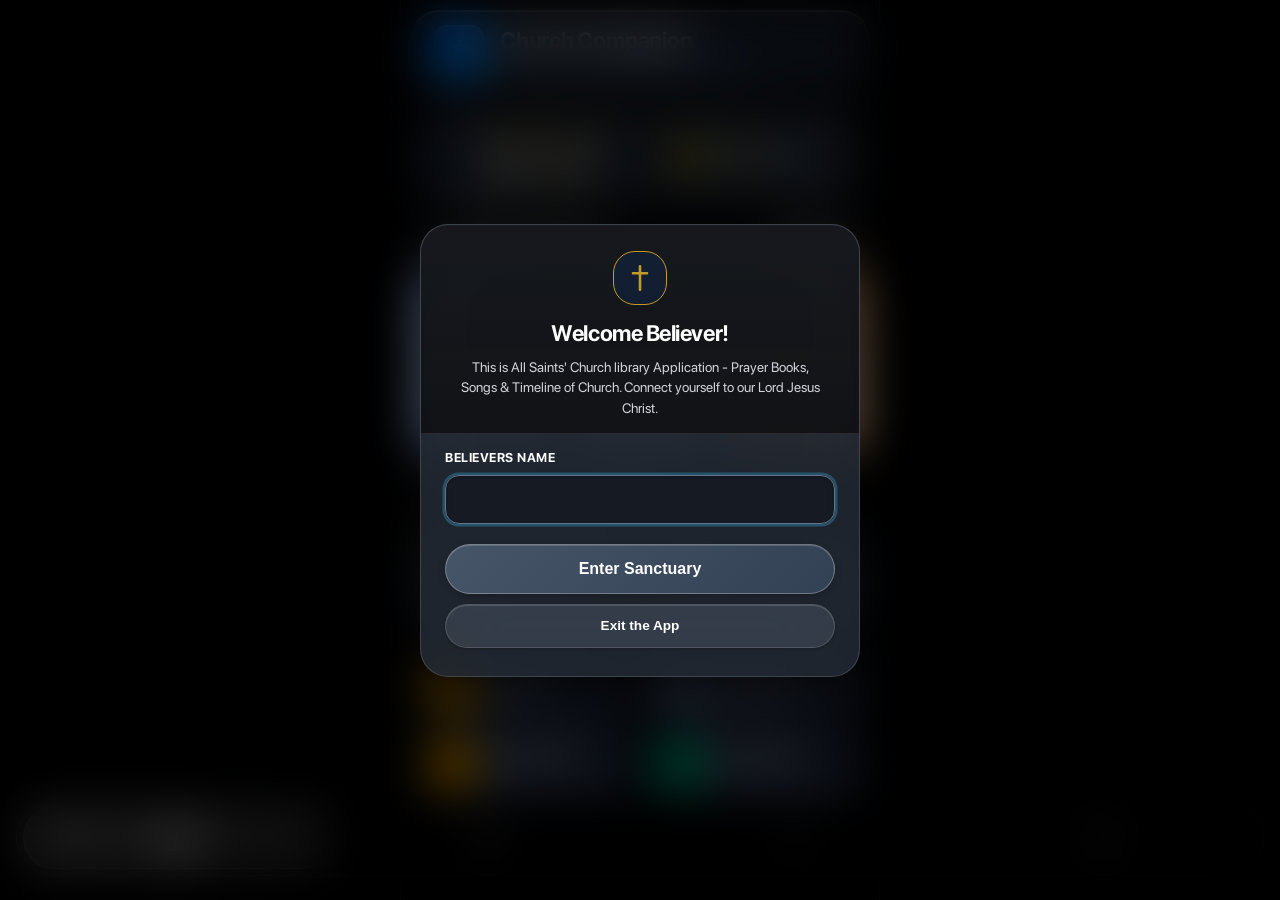
==== commit 39b1fefb: "feat(v2.1.20): update lyrics header layout, restrict almanac year mode to superadmin, enhance notifi" ====
--- a/app/src/main/assets/index.html
+++ b/app/src/main/assets/index.html
@@ -5556,7 +5556,7 @@
 
 /* Header */
 .song-lyrics-header {
-  margin-bottom: 14px !important;
+  margin-bottom: 6px !important;
   text-align: left !important;
 }
 
@@ -5564,25 +5564,34 @@
   display: flex !important;
   align-items: center !important;
   justify-content: space-between !important;
+  gap: 10px !important;
+  margin-bottom: 4px !important;
+  width: 100% !important;
+  min-height: auto !important;
+}
+
+.song-header-title-wrap {
+  display: inline-flex !important;
+  align-items: center !important;
   gap: 8px !important;
-  margin-bottom: 8px !important;
-  width: 100% !important;
-  min-height: 38px !important;
-}
-
-.song-header-badges {
-  display: flex !important;
-  align-items: center !important;
-  gap: 6px !important;
   flex-wrap: wrap !important;
-  align-self: center !important;
+  flex: 1 1 auto !important;
+  min-width: 0 !important;
+}
+
+.song-header-badges,
+.song-book-badge {
+  display: none !important;
 }
 
 .song-header-actions {
   display: inline-flex !important;
+  flex-direction: row !important;
   align-items: center !important;
-  justify-content: center !important;
+  justify-content: flex-end !important;
   align-self: center !important;
+  gap: 6px !important;
+  flex-shrink: 0 !important;
   margin: 0 !important;
   padding: 0 !important;
 }
@@ -5594,12 +5603,12 @@
   justify-content: center !important;
   vertical-align: middle !important;
   margin: 0 !important;
-  gap: 7px !important;
+  gap: 5px !important;
   font-family: inherit !important;
-  font-size: 0.86rem !important;
+  font-size: 0.78rem !important;
   font-weight: 700 !important;
-  padding: 5px 14px !important;
-  min-height: 33px !important;
+  padding: 4px 11px !important;
+  min-height: 28px !important;
   border-radius: 9999px !important;
   background: linear-gradient(135deg, rgba(239, 68, 68, 0.24) 0%, rgba(185, 28, 28, 0.12) 100%) !important;
   backdrop-filter: blur(20px) saturate(190%) !important;
@@ -5663,44 +5672,37 @@
   color: rgba(0, 0, 0, 0.45) !important;
 }
 
-.song-book-badge {
-  display: inline-flex !important;
-  align-items: center !important;
-  font-family: -apple-system, BlinkMacSystemFont, "SF Pro Display", "SF Pro Text", sans-serif !important;
-  font-size: 0.72rem !important;
-  font-weight: 600 !important;
-  color: var(--accent-gold, #4997D0) !important;
-  background: rgba(73, 151, 208, 0.1) !important;
-  border: 1px solid rgba(73, 151, 208, 0.24) !important;
-  padding: 2.5px 9px !important;
-  border-radius: 9999px !important;
-  letter-spacing: 0.02em !important;
-  text-transform: uppercase !important;
-}
-
 .song-num-badge {
   display: inline-flex !important;
   align-items: center !important;
   font-family: -apple-system, BlinkMacSystemFont, "SF Pro Display", "SF Pro Text", sans-serif !important;
-  font-size: 0.72rem !important;
-  font-weight: 600 !important;
+  font-size: 0.74rem !important;
+  font-weight: 700 !important;
   color: var(--text-secondary, #5c574e) !important;
-  background: var(--bg-subtle, rgba(0, 0, 0, 0.04)) !important;
-  border: 1px solid var(--border-subtle, rgba(0, 0, 0, 0.08)) !important;
-  padding: 2.5px 8px !important;
+  background: var(--bg-subtle, rgba(0, 0, 0, 0.05)) !important;
+  border: 1px solid var(--border-subtle, rgba(0, 0, 0, 0.10)) !important;
+  padding: 2.5px 8.5px !important;
   border-radius: 9999px !important;
   letter-spacing: 0.02em !important;
+  flex-shrink: 0 !important;
+}
+
+[data-theme="dark"] .song-num-badge {
+  color: rgba(255, 255, 255, 0.75) !important;
+  background: rgba(255, 255, 255, 0.08) !important;
+  border-color: rgba(255, 255, 255, 0.15) !important;
 }
 
 .song-lyrics-title {
   font-family: -apple-system, BlinkMacSystemFont, "SF Pro Display", "SF Pro Text", -apple-system-headline, sans-serif !important;
-  font-size: 1.28rem !important;
+  font-size: 1.25rem !important;
   font-weight: 700 !important;
   color: var(--text-primary, #1d1d1f) !important;
   line-height: 1.25 !important;
-  margin: 4px 0 0 0 !important;
+  margin: 0 !important;
   letter-spacing: -0.015em !important;
   text-align: left !important;
+  word-break: break-word !important;
 }
 
 [data-theme="dark"] .song-lyrics-title {
@@ -5727,7 +5729,7 @@
 .song-lyrics-body {
   font-family: -apple-system, BlinkMacSystemFont, "SF Pro Display", "SF Pro Text", -apple-system-body, sans-serif !important;
   color: var(--text-primary, #1d1d1f) !important;
-  padding: 8px 0 2px 0 !important;
+  padding: 8px 14px 2px 14px !important;
   text-align: left !important;
 }
 
@@ -13808,7 +13810,8 @@
       <!-- ================= 1. HOME VIEW ================= -->
       <section id="viewHome" class="view-panel active">
         <!-- Daily Greeting & Date -->
-        <div class="daily-greeting-card">
+        <div class="daily-greeting-card" id="homeDailyGreetingCard">
+          <span class="card-occasion-art" id="cardOccasionArt" aria-hidden="true"></span>
           <div class="greeting-text">
             <span class="greeting-time" id="greetingTimeText">Peace be with you</span>
             <h2 class="greeting-date" id="homeDateDisplay"><span class="immersive-date-row"><span class="immersive-date-number">14</span><span class="immersive-date-meta"><span class="immersive-date-month">October</span><span class="immersive-date-weekday">Wednesday</span></span></span></h2>
@@ -14024,8 +14027,8 @@
                 <p class="page-subtitle">Select a liturgical year to explore lectionary folders</p>
               </div>
               <div style="display:flex; gap:8px;">
-                <button class="btn-squircle-icon" onclick="AlmanacApp.openLegendModal()" title="Liturgical Seasons & Colors" aria-label="Liturgical Seasons & Colors">
-                  <svg width="18" height="18" viewBox="0 0 24 24" fill="none" stroke="currentColor" stroke-width="2"><circle cx="12" cy="12" r="10"/><line x1="12" y1="16" x2="12" y2="12"/><line x1="12" y1="8" x2="12.01" y2="8"/></svg>
+                <button class="btn-squircle-icon" onclick="AlmanacApp.openLegendModal()" title="Liturgical Seasons &amp; Colors" aria-label="Liturgical Seasons &amp; Colors">
+                  <svg width="18" height="18" viewBox="0 0 24 24" fill="none" stroke="currentColor" stroke-width="2" stroke-linecap="round" stroke-linejoin="round"><circle cx="13.5" cy="6.5" r=".5" fill="currentColor"/><circle cx="17.5" cy="10.5" r=".5" fill="currentColor"/><circle cx="8.5" cy="7.5" r=".5" fill="currentColor"/><circle cx="6.5" cy="12.5" r=".5" fill="currentColor"/><path d="M12 2C6.5 2 2 6.5 2 12s4.5 10 10 10c.926 0 1.648-.746 1.648-1.688 0-.437-.18-.835-.437-1.125-.29-.289-.438-.652-.438-1.125a1.64 1.64 0 0 1 1.668-1.668h1.996c3.051 0 5.555-2.503 5.555-5.554C21.992 6.5 17.5 2 12 2z"/></svg>
                 </button>
               </div>
             </div>
@@ -14271,7 +14274,10 @@
                   <path d="M13.73 21a2 2 0 0 1-3.46 0"></path>
                 </svg>
               </div>
-              <label class="setting-label" for="settingNotificationToggle" style="font-size: 0.95rem; font-weight: 600; cursor: pointer; color: var(--text-primary); margin: 0;">Notifications</label>
+              <div style="display: flex; flex-direction: column;">
+                <label class="setting-label" for="settingNotificationToggle" style="font-size: 0.95rem; font-weight: 600; cursor: pointer; color: var(--text-primary); margin: 0;">Push Notifications</label>
+                <span id="notificationPermissionDesc" style="font-size: 0.74rem; color: var(--text-muted); margin-top: 2px;">Announcements &amp; Parish Timeline updates</span>
+              </div>
             </div>
             <label class="ios-toggle-switch" for="settingNotificationToggle" title="Toggle Notifications">
               <input type="checkbox" id="settingNotificationToggle" aria-label="Toggle notifications">
@@ -14466,10 +14472,10 @@
             <div class="setting-info" style="flex: 1; padding-right: 12px; min-width: 0;">
               <div style="display: flex; justify-content: space-between; align-items: baseline; margin-bottom: 5px;">
                 <span id="updateProgressTitle" style="font-size: 0.82rem; font-weight: 600; color: var(--text-primary); overflow: hidden; text-overflow: ellipsis; white-space: nowrap;">Downloading Update…</span>
-                <span id="updateProgressStats" style="font-size: 0.74rem; font-weight: 700; color: var(--accent-gold); white-space: nowrap; margin-left: 8px;">0% • 0 MB</span>
+                <span id="updateProgressStats" style="font-size: 0.74rem; font-weight: 700; color: #10B981; white-space: nowrap; margin-left: 8px;">0% • 0 MB</span>
               </div>
               <div style="width: 100%; height: 6px; background: rgba(255, 255, 255, 0.08); border-radius: 9999px; overflow: hidden; position: relative;">
-                <div id="updateProgressBar" style="width: 0%; height: 100%; background: linear-gradient(90deg, #F59E0B, #10B981); border-radius: 9999px; transition: width 0.15s ease-out;"></div>
+                <div id="updateProgressBar" style="width: 0%; height: 100%; background: linear-gradient(90deg, #10B981, #059669); border-radius: 9999px; transition: width 0.15s ease-out;"></div>
               </div>
             </div>
             <button class="settings-btn-secondary" id="cancelUpdateDownloadBtn" type="button" title="Cancel Download" style="padding: 5px 12px; font-size: 0.74rem; border-radius: 9999px; cursor: pointer; flex-shrink: 0;">
@@ -15176,23 +15182,126 @@
 
     <!-- Liturgical Seasons & Colors Pop Window Modal -->
     <div class="modal-backdrop" id="legendModal" role="dialog" aria-modal="true" aria-labelledby="legendModalTitle" onclick="if(event.target===this) AlmanacApp.closeLegendModal()">
-      <div class="modal-sheet-dialog">
+      <div class="modal-sheet-dialog liturgical-legend-dialog">
         <div class="modal-top-bar">
-          <h2 id="legendModalTitle">Liturgical Seasons & Colors</h2>
+          <div style="display:flex; align-items:center; gap:10px;">
+            <div class="legend-header-icon-badge">
+              <svg width="20" height="20" viewBox="0 0 24 24" fill="none" stroke="currentColor" stroke-width="2" stroke-linecap="round" stroke-linejoin="round">
+                <circle cx="13.5" cy="6.5" r=".5" fill="currentColor"/>
+                <circle cx="17.5" cy="10.5" r=".5" fill="currentColor"/>
+                <circle cx="8.5" cy="7.5" r=".5" fill="currentColor"/>
+                <circle cx="6.5" cy="12.5" r=".5" fill="currentColor"/>
+                <path d="M12 2C6.5 2 2 6.5 2 12s4.5 10 10 10c.926 0 1.648-.746 1.648-1.688 0-.437-.18-.835-.437-1.125-.29-.289-.438-.652-.438-1.125a1.64 1.64 0 0 1 1.668-1.668h1.996c3.051 0 5.555-2.503 5.555-5.554C21.992 6.5 17.5 2 12 2z"/>
+              </svg>
+            </div>
+            <div>
+              <h2 id="legendModalTitle" style="margin:0; font-size:1.12rem; font-weight:700;">Liturgical Seasons & Colors</h2>
+              <p style="margin:2px 0 0; font-size:0.75rem; color:var(--text-secondary, #94a3b8);">The sacred colors & rhythm of the Church Year</p>
+            </div>
+          </div>
           <button class="btn-squircle-icon" onclick="AlmanacApp.closeLegendModal()" aria-label="Close legend">✕</button>
         </div>
-        <div style="display:flex; flex-direction:column; gap:12px; font-size:0.86rem; line-height:1.5;">
-          <div style="padding:14px; background:var(--jewel-gold-soft); border-left:4px solid var(--jewel-gold); border-radius:var(--radius-item);">
-            <strong style="color:var(--jewel-gold);">White / Gold</strong>: Christmas, Epiphany, Easter, Transfiguration, All Saints, Ascension. Symbolizes divine holiness, purity, and festive celebration.
-          </div>
-          <div style="padding:14px; background:var(--jewel-emerald-soft); border-left:4px solid var(--jewel-emerald); border-radius:var(--radius-item);">
-            <strong style="color:var(--jewel-emerald);">Green</strong>: Epiphany Season & Ordinary Time (Kingdomtide). Symbolizes spiritual growth, hope, mission, and the continuous life of the Church.
-          </div>
-          <div style="padding:14px; background:var(--jewel-violet-soft); border-left:4px solid var(--jewel-violet); border-radius:var(--radius-item);">
-            <strong style="color:var(--jewel-violet);">Violet / Purple</strong>: Advent & Lent Seasons. Symbolizes solemn expectation, preparation, penitence, and contemplative devotion.
-          </div>
-          <div style="padding:14px; background:var(--jewel-ruby-soft); border-left:4px solid var(--jewel-ruby); border-radius:var(--radius-item);">
-            <strong style="color:var(--jewel-ruby);">Red</strong>: Pentecost, Palm Sunday, Maundy Thursday, Martyrs. Symbolizes the Holy Spirit, fire, love, and Christ's sacrificial blood.
+        <div class="liturgical-legend-content">
+          <!-- 1. White / Gold -->
+          <div class="legend-color-card legend-white">
+            <div class="legend-card-header">
+              <div class="legend-color-swatch swatch-white">
+                <span class="swatch-disc"></span>
+                <span class="legend-color-name">White / Gold</span>
+              </div>
+              <span class="legend-spiritual-theme">Holiness & Purity</span>
+            </div>
+            <div class="legend-card-meaning">
+              <strong>Significance:</strong> Divine holiness, glorious resurrection, triumph, pure light, and festive joy in Christ.
+            </div>
+            <div class="legend-card-feasts">
+              <strong>Seasons & Occasions:</strong> Christmas, Epiphany, Eastertide, Ascension, Trinity Sunday, All Saints' Day, Christ the King, & Festivals of the Lord.
+            </div>
+          </div>
+
+          <!-- 2. Green -->
+          <div class="legend-color-card legend-green">
+            <div class="legend-card-header">
+              <div class="legend-color-swatch swatch-green">
+                <span class="swatch-disc"></span>
+                <span class="legend-color-name">Green</span>
+              </div>
+              <span class="legend-spiritual-theme">Spiritual Growth</span>
+            </div>
+            <div class="legend-card-meaning">
+              <strong>Significance:</strong> The living hope, continuous spiritual nourishment, discipleship, and ongoing mission of God's Church.
+            </div>
+            <div class="legend-card-feasts">
+              <strong>Seasons & Occasions:</strong> Ordinary Time (Kingdomtide) — Sundays after Epiphany and Sundays after Pentecost.
+            </div>
+          </div>
+
+          <!-- 3. Violet / Purple -->
+          <div class="legend-color-card legend-violet">
+            <div class="legend-card-header">
+              <div class="legend-color-swatch swatch-violet">
+                <span class="swatch-disc"></span>
+                <span class="legend-color-name">Violet / Purple</span>
+              </div>
+              <span class="legend-spiritual-theme">Penitence & Prep</span>
+            </div>
+            <div class="legend-card-meaning">
+              <strong>Significance:</strong> Solemn expectation, quiet prayer, self-examination, repentance, and preparation for Christ's arrival.
+            </div>
+            <div class="legend-card-feasts">
+              <strong>Seasons & Occasions:</strong> Advent Season (4 weeks before Christmas) & Lent Season (40 days of prayer & fasting before Easter).
+            </div>
+          </div>
+
+          <!-- 4. Red -->
+          <div class="legend-color-card legend-red">
+            <div class="legend-card-header">
+              <div class="legend-color-swatch swatch-red">
+                <span class="swatch-disc"></span>
+                <span class="legend-color-name">Red</span>
+              </div>
+              <span class="legend-spiritual-theme">Holy Spirit & Fire</span>
+            </div>
+            <div class="legend-card-meaning">
+              <strong>Significance:</strong> The descent of the Holy Spirit, tongues of fire, fervor of faith, and the sacrificial blood of Christ and martyrs.
+            </div>
+            <div class="legend-card-feasts">
+              <strong>Seasons & Occasions:</strong> Day of Pentecost, Palm / Passion Sunday, Good Friday / Holy Week, Holy Cross Day, Ordinations, & Christian Martyrs.
+            </div>
+          </div>
+
+          <!-- 5. Black / Ash -->
+          <div class="legend-color-card legend-black">
+            <div class="legend-card-header">
+              <div class="legend-color-swatch swatch-black">
+                <span class="swatch-disc"></span>
+                <span class="legend-color-name">Black / Ash</span>
+              </div>
+              <span class="legend-spiritual-theme">Solemnity & Mortality</span>
+            </div>
+            <div class="legend-card-meaning">
+              <strong>Significance:</strong> Deep solemnity, mortality ("Dust to dust"), mourning, and contemplation of human brokenness before the Cross.
+            </div>
+            <div class="legend-card-feasts">
+              <strong>Seasons & Occasions:</strong> Ash Wednesday, Good Friday (altar bare/veiled), Memorial Services, & Funerals.
+            </div>
+          </div>
+
+          <!-- 6. Rose / Pink -->
+          <div class="legend-color-card legend-rose">
+            <div class="legend-card-header">
+              <div class="legend-color-swatch swatch-rose">
+                <span class="swatch-disc"></span>
+                <span class="legend-color-name">Rose / Pink</span>
+              </div>
+              <span class="legend-spiritual-theme">Joy Amidst Penance</span>
+            </div>
+            <div class="legend-card-meaning">
+              <strong>Significance:</strong> Refreshment, dawn of hope, and joyful anticipation piercing through a penitential season.
+            </div>
+            <div class="legend-card-feasts">
+              <strong>Seasons & Occasions:</strong> Gaudete Sunday (Third Sunday of Advent) & Laetare Sunday (Fourth Sunday of Lent).
+            </div>
           </div>
         </div>
       </div>
@@ -15563,14 +15672,14 @@
         <!-- OPTION 2: AESTHETIC IMAGE SHARING PANEL -->
         <div id="verseShareImagePanel" style="display: none;">
           <!-- Live Aesthetic Card Preview -->
-          <div style="padding: 12px 20px 8px 20px; display: flex; flex-direction: column; align-items: center;">
-            <div style="position: relative; max-width: 250px; width: 100%; border-radius: 20px; overflow: hidden; box-shadow: 0 16px 36px rgba(0, 0, 0, 0.6), 0 0 0 1.5px rgba(212, 175, 55, 0.4); background: #070A10;">
-              <img id="verseShareImagePreview" alt="Aesthetic Verse of the Day Card Preview" style="width: 100%; height: auto; display: block; border-radius: 18px;" />
-              <div id="verseShareImageLoading" style="position: absolute; inset: 0; display: flex; align-items: center; justify-content: center; background: rgba(0,0,0,0.65); color: var(--accent-gold); font-size: 0.85rem; font-weight: 600;">
+          <div style="padding: 16px 20px 10px 20px; display: flex; flex-direction: column; align-items: center;">
+            <div class="verse-share-preview-card" style="position: relative; max-width: 270px; width: 100%; border-radius: 20px; overflow: hidden; box-shadow: 0 16px 36px rgba(0, 0, 0, 0.45), 0 0 0 1px rgba(255, 255, 255, 0.08); background: #090B10; transition: transform 0.25s ease, box-shadow 0.25s ease;">
+              <img id="verseShareImagePreview" alt="Aesthetic Verse of the Day Card Preview" style="width: 100%; height: auto; display: block; border-radius: 20px;" />
+              <div id="verseShareImageLoading" style="position: absolute; inset: 0; display: flex; align-items: center; justify-content: center; background: rgba(9, 11, 16, 0.82); backdrop-filter: blur(6px); -webkit-backdrop-filter: blur(6px); color: var(--accent-gold); font-size: 0.85rem; font-weight: 600; border-radius: 20px;">
                 <span>✨ Rendering card...</span>
               </div>
             </div>
-            <span style="font-size: 0.72rem; color: var(--text-muted); margin-top: 8px; text-align: center;">✦ High-DPI Illuminated Scripture Card (4:5 Portrait)</span>
+            <span style="font-size: 0.74rem; font-weight: 500; color: var(--text-muted); margin-top: 10px; text-align: center; letter-spacing: 0.03em;">Scripture Card (4:5 Portrait)</span>
           </div>
 
           <!-- Hidden Canvas for high-res generation -->
@@ -16717,6 +16826,13 @@
             <input type="url" id="editSongYoutubeInput" class="form-control" placeholder="https://www.youtube.com/watch?v=... or youtu.be/...">
           </div>
           <div class="form-group" style="margin-bottom: 0;">
+            <label class="form-label" for="editSongChordInput" style="font-weight: 700; margin-bottom: 4px; display: flex; align-items: center; gap: 6px;">
+              <svg viewBox="0 0 24 24" width="16" height="16" fill="none" stroke="currentColor" stroke-width="2" stroke-linecap="round" stroke-linejoin="round" style="color: #06b6d4;"><path d="M9 18V5l12-2v13"/><circle cx="6" cy="18" r="3"/><circle cx="18" cy="16" r="3"/></svg>
+              <span>Chords Sheet / Tabs Link:</span>
+            </label>
+            <input type="url" id="editSongChordInput" class="form-control" placeholder="https://... (Chords sheet, guitar tabs, or online drive link)">
+          </div>
+          <div class="form-group" style="margin-bottom: 0;">
             <label class="form-label" for="editSongLyricsInput" style="font-weight: 700; margin-bottom: 4px; display: block;">Lyrics / गीत के बोल:</label>
             <textarea id="editSongLyricsInput" class="form-control" rows="8" placeholder="Enter lyrics here..." style="font-family: inherit; font-size: 0.9rem; line-height: 1.6;"></textarea>
           </div>
@@ -16804,15 +16920,49 @@
           <button id="closeUpdateDownloadModalBtn" type="button" class="modal-close" aria-label="Close" style="background: rgba(255, 255, 255, 0.08); border: none; border-radius: 50%; width: 28px; height: 28px; display: flex; align-items: center; justify-content: center; cursor: pointer; color: var(--text-muted);">✕</button>
         </div>
 
-        <!-- Release Info -->
-        <div style="background: rgba(255, 255, 255, 0.04); border-radius: 14px; padding: 12px; margin-bottom: 16px; border: 1px solid rgba(255, 255, 255, 0.06);">
-          <div style="display: flex; justify-content: space-between; align-items: center; margin-bottom: 6px;">
-            <span style="font-size: 0.78rem; color: var(--text-muted);">Uploaded by Super Admin</span>
-            <span class="role-badge" id="modalUpdateBadge" style="background: rgba(16, 185, 129, 0.15); color: #10B981; border: 1px solid rgba(16, 185, 129, 0.3); font-size: 0.7rem; padding: 2px 8px;">Available</span>
-          </div>
-          <div style="display: flex; justify-content: space-between; align-items: baseline;">
-            <span style="font-size: 0.88rem; font-weight: 600; color: var(--text-primary);" id="modalUpdateVersionTitle">Church Companion Update</span>
-            <span style="font-size: 0.76rem; color: var(--accent-gold); font-weight: 700;" id="modalUpdateSize">44.8 MB</span>
+        <!-- Release Info Card -->
+        <div style="background: rgba(255, 255, 255, 0.04); border-radius: 16px; padding: 14px; margin-bottom: 16px; border: 1px solid rgba(255, 255, 255, 0.08);">
+          <!-- Top Row: Super Admin Badge & Status -->
+          <div style="display: flex; justify-content: space-between; align-items: center; margin-bottom: 10px;">
+            <div style="display: inline-flex; align-items: center; gap: 6px; font-size: 0.78rem; color: var(--accent-gold); font-weight: 600;">
+              <svg viewBox="0 0 24 24" width="14" height="14" fill="none" stroke="currentColor" stroke-width="2.2">
+                <path d="M12 2l3.09 6.26L22 9.27l-5 4.87 1.18 6.88L12 17.77l-6.18 3.25L7 14.14 2 9.27l6.91-1.01L12 2z"></path>
+              </svg>
+              <span>Uploaded by Super Admin</span>
+            </div>
+            <span class="role-badge" id="modalUpdateBadge" style="background: rgba(16, 185, 129, 0.15); color: #10B981; border: 1px solid rgba(16, 185, 129, 0.3); font-size: 0.7rem; padding: 2px 8px; border-radius: 9999px; font-weight: 700;">Available</span>
+          </div>
+
+          <!-- Structured 2x2 Specs Grid -->
+          <div style="display: grid; grid-template-columns: 1fr 1fr; gap: 8px; margin-bottom: 10px;">
+            <div style="background: rgba(255, 255, 255, 0.03); border: 1px solid rgba(255, 255, 255, 0.05); border-radius: 10px; padding: 7px 10px;">
+              <span style="display: block; font-size: 0.68rem; text-transform: uppercase; letter-spacing: 0.05em; color: var(--text-muted); font-weight: 600;">Version</span>
+              <span id="modalUpdateVersionNumber" style="display: block; font-size: 0.88rem; font-weight: 700; color: #ffffff; margin-top: 2px;">Release v2.1.18</span>
+            </div>
+            <div style="background: rgba(255, 255, 255, 0.03); border: 1px solid rgba(255, 255, 255, 0.05); border-radius: 10px; padding: 7px 10px;">
+              <span style="display: block; font-size: 0.68rem; text-transform: uppercase; letter-spacing: 0.05em; color: var(--text-muted); font-weight: 600;">Version Code</span>
+              <span id="modalUpdateVersionCode" style="display: block; font-size: 0.88rem; font-weight: 700; color: #F59E0B; margin-top: 2px;">Build 4092050</span>
+            </div>
+            <div style="background: rgba(255, 255, 255, 0.03); border: 1px solid rgba(255, 255, 255, 0.05); border-radius: 10px; padding: 7px 10px;">
+              <span style="display: block; font-size: 0.68rem; text-transform: uppercase; letter-spacing: 0.05em; color: var(--text-muted); font-weight: 600;">App Size</span>
+              <span id="modalUpdateSize" style="display: block; font-size: 0.88rem; font-weight: 700; color: #10B981; margin-top: 2px;">43.7 MB</span>
+            </div>
+            <div style="background: rgba(255, 255, 255, 0.03); border: 1px solid rgba(255, 255, 255, 0.05); border-radius: 10px; padding: 7px 10px;">
+              <span style="display: block; font-size: 0.68rem; text-transform: uppercase; letter-spacing: 0.05em; color: var(--text-muted); font-weight: 600;">Application</span>
+              <span style="display: block; font-size: 0.82rem; font-weight: 700; color: #A78BFA; margin-top: 2px; white-space: nowrap; overflow: hidden; text-overflow: ellipsis;">Church Companion</span>
+            </div>
+          </div>
+
+          <!-- What's New Section (Short Notes) -->
+          <div style="padding-top: 8px; border-top: 1px solid rgba(255, 255, 255, 0.06);">
+            <div style="font-size: 0.72rem; text-transform: uppercase; letter-spacing: 0.05em; color: var(--accent-gold); font-weight: 700; margin-bottom: 4px; display: flex; align-items: center; gap: 5px;">
+              <span>✨ What's New</span>
+            </div>
+            <div id="modalUpdateWhatsNew" style="font-size: 0.78rem; color: var(--text-secondary); line-height: 1.45; white-space: pre-line;">
+              • Enhanced liturgical readings & lectionary updates
+              • UI refinements & performance improvements
+              • Offline dual-cache stability updates
+            </div>
           </div>
         </div>
 
@@ -16820,10 +16970,10 @@
         <div id="modalDownloadProgressContainer" style="display: none; margin-bottom: 18px;">
           <div style="display: flex; justify-content: space-between; align-items: baseline; margin-bottom: 8px;">
             <span id="modalProgressStatus" style="font-size: 0.82rem; font-weight: 600; color: var(--text-primary);">Downloading update package…</span>
-            <span id="modalProgressPercent" style="font-size: 0.82rem; font-weight: 700; color: var(--accent-gold);">0%</span>
+            <span id="modalProgressPercent" style="font-size: 0.82rem; font-weight: 700; color: #10B981;">0%</span>
           </div>
           <div style="width: 100%; height: 8px; background: rgba(255, 255, 255, 0.08); border-radius: 9999px; overflow: hidden; position: relative;">
-            <div id="modalProgressBar" style="width: 0%; height: 100%; background: linear-gradient(90deg, #F59E0B, #10B981); border-radius: 9999px; transition: width 0.15s ease-out;"></div>
+            <div id="modalProgressBar" style="width: 0%; height: 100%; background: linear-gradient(90deg, #10B981, #059669); border-radius: 9999px; transition: width 0.15s ease-out;"></div>
           </div>
           <div style="display: flex; justify-content: space-between; margin-top: 6px; font-size: 0.72rem; color: var(--text-muted);">
             <span id="modalDownloadedMb">0 MB</span>
@@ -16909,13 +17059,24 @@
           </div>
 
           <!-- Upload Status & Progress Bar -->
-          <div id="uploadApkProgressBox" style="display: none;">
+          <div id="uploadApkProgressBox" style="display: none; margin-top: 10px;">
             <div style="display: flex; justify-content: space-between; align-items: baseline; margin-bottom: 6px;">
               <span id="uploadApkStatusText" style="font-size: 0.80rem; font-weight: 600; color: #fff;">Uploading APK to cloud…</span>
-              <span id="uploadApkPercent" style="font-size: 0.80rem; font-weight: 700; color: #10B981;">0%</span>
+              <span id="uploadApkPercent" style="font-size: 0.80rem; font-weight: 700; color: #3B82F6;">0%</span>
             </div>
             <div style="width: 100%; height: 6px; background: rgba(255, 255, 255, 0.08); border-radius: 9999px; overflow: hidden; position: relative;">
-              <div id="uploadApkProgressBar" style="width: 0%; height: 100%; background: linear-gradient(90deg, #10B981, #059669); border-radius: 9999px; transition: width 0.15s ease-out;"></div>
+              <div id="uploadApkProgressBar" style="width: 0%; height: 100%; background: linear-gradient(90deg, #3B82F6, #1D4ED8); border-radius: 9999px; transition: width 0.15s ease-out;"></div>
+            </div>
+            <!-- Upload Controls: Pause/Resume and Cancel -->
+            <div id="uploadApkControlsRow" style="display: flex; justify-content: flex-end; gap: 8px; margin-top: 10px;">
+              <button type="button" id="btnPauseResumeUploadApk" class="settings-btn-secondary" style="padding: 5px 12px; font-size: 0.74rem; border-radius: 8px; display: inline-flex; align-items: center; gap: 5px; cursor: pointer;">
+                <svg viewBox="0 0 24 24" width="12" height="12" fill="currentColor"><rect x="6" y="4" width="4" height="16"></rect><rect x="14" y="4" width="4" height="16"></rect></svg>
+                <span id="btnPauseResumeUploadText">Pause</span>
+              </button>
+              <button type="button" id="btnCancelUploadApk" class="settings-btn-secondary danger" style="padding: 5px 12px; font-size: 0.74rem; border-radius: 8px; display: inline-flex; align-items: center; gap: 5px; cursor: pointer; color: #EF4444; border-color: rgba(239, 68, 68, 0.3);">
+                <svg viewBox="0 0 24 24" width="12" height="12" fill="none" stroke="currentColor" stroke-width="2.2"><line x1="18" y1="6" x2="6" y2="18"></line><line x1="6" y1="6" x2="18" y2="18"></line></svg>
+                <span>Cancel</span>
+              </button>
             </div>
           </div>
         </div>
@@ -16929,15 +17090,6 @@
               <line x1="12" y1="3" x2="12" y2="15"></line>
             </svg>
             <span>Browse &amp; Select APK</span>
-          </button>
-
-          <button type="button" class="btn-secondary" id="btnUploadWorkspaceApk" style="width: 100%; height: 42px; display: flex; align-items: center; justify-content: center; gap: 8px; font-weight: 600; cursor: pointer;">
-            <svg viewBox="0 0 24 24" width="16" height="16" fill="none" stroke="currentColor" stroke-width="2">
-              <rect x="2" y="3" width="20" height="14" rx="2" ry="2"></rect>
-              <line x1="8" y1="21" x2="16" y2="21"></line>
-              <line x1="12" y1="17" x2="12" y2="21"></line>
-            </svg>
-            <span>Upload Workspace APK (ChurchCompanion.apk)</span>
           </button>
         </div>
       </div>
--- a/app/src/main/assets/css/ios27-theme.css
+++ b/app/src/main/assets/css/ios27-theme.css
@@ -241,6 +241,108 @@
   background: linear-gradient(135deg, rgba(255, 255, 255, 0.98) 0%, rgba(244, 245, 247, 0.96) 100%) !important;
   border: 1px solid rgba(0, 0, 0, 0.18) !important;
   box-shadow: var(--ios27-shadow-md) !important;
+}
+
+/* --- Liturgical Occasion Card Decorations (All Saints, All Souls, Christmas, Easter, New Year) --- */
+.card-occasion-art {
+  position: absolute !important;
+  right: 14px !important;
+  top: 10px !important;
+  font-size: 1.15rem !important;
+  letter-spacing: 3px !important;
+  opacity: 0.85 !important;
+  pointer-events: none !important;
+  user-select: none !important;
+  z-index: 2 !important;
+  line-height: 1 !important;
+}
+
+/* 1. All Saints' Day (November 1) */
+.daily-greeting-card.occasion-all-saints {
+  background: linear-gradient(135deg, rgba(44, 34, 14, 0.96) 0%, rgba(24, 19, 10, 0.98) 100%) !important;
+  border: 1.5px solid rgba(212, 175, 55, 0.65) !important;
+  box-shadow: 0 6px 24px rgba(212, 175, 55, 0.22), 0 0 0 1px rgba(212, 175, 55, 0.35) !important;
+}
+
+[data-theme="light"] .daily-greeting-card.occasion-all-saints {
+  background: linear-gradient(135deg, #FFFDF0 0%, #FFF8E1 100%) !important;
+  border: 1.5px solid rgba(197, 155, 39, 0.55) !important;
+  box-shadow: 0 6px 20px rgba(197, 155, 39, 0.18) !important;
+}
+
+.daily-greeting-card.occasion-all-saints .greeting-time {
+  color: #FACC15 !important;
+  text-shadow: 0 0 10px rgba(250, 204, 21, 0.45);
+  font-weight: 800 !important;
+  letter-spacing: 0.09em !important;
+}
+
+[data-theme="light"] .daily-greeting-card.occasion-all-saints .greeting-time {
+  color: #B45309 !important;
+  text-shadow: none !important;
+}
+
+/* 2. All Souls' Day (November 2) */
+.daily-greeting-card.occasion-all-souls {
+  background: linear-gradient(135deg, rgba(30, 26, 42, 0.96) 0%, rgba(18, 16, 26, 0.98) 100%) !important;
+  border: 1.5px solid rgba(167, 139, 250, 0.55) !important;
+  box-shadow: 0 6px 24px rgba(139, 92, 246, 0.22), 0 0 0 1px rgba(167, 139, 250, 0.30) !important;
+}
+
+[data-theme="light"] .daily-greeting-card.occasion-all-souls {
+  background: linear-gradient(135deg, #FAF8FF 0%, #F3EEFF 100%) !important;
+  border: 1.5px solid rgba(139, 92, 246, 0.45) !important;
+  box-shadow: 0 6px 20px rgba(139, 92, 246, 0.15) !important;
+}
+
+.daily-greeting-card.occasion-all-souls .greeting-time {
+  color: #C4B5FD !important;
+  text-shadow: 0 0 10px rgba(196, 181, 253, 0.45);
+  font-weight: 800 !important;
+  letter-spacing: 0.08em !important;
+}
+
+[data-theme="light"] .daily-greeting-card.occasion-all-souls .greeting-time {
+  color: #7C3AED !important;
+  text-shadow: none !important;
+}
+
+/* 3. Christmas Season (December 24-26) */
+.daily-greeting-card.occasion-christmas {
+  background: linear-gradient(135deg, rgba(46, 16, 22, 0.96) 0%, rgba(18, 28, 20, 0.98) 100%) !important;
+  border: 1.5px solid rgba(239, 68, 68, 0.65) !important;
+  box-shadow: 0 6px 24px rgba(220, 38, 38, 0.25), 0 0 0 1px rgba(212, 175, 55, 0.40) !important;
+}
+
+[data-theme="light"] .daily-greeting-card.occasion-christmas {
+  background: linear-gradient(135deg, #FFF5F5 0%, #F0FDF4 100%) !important;
+  border: 1.5px solid rgba(220, 38, 38, 0.50) !important;
+  box-shadow: 0 6px 20px rgba(220, 38, 38, 0.18) !important;
+}
+
+.daily-greeting-card.occasion-christmas .greeting-time {
+  color: #EF4444 !important;
+  text-shadow: 0 0 10px rgba(239, 68, 68, 0.45);
+  font-weight: 800 !important;
+}
+
+[data-theme="light"] .daily-greeting-card.occasion-christmas .greeting-time {
+  color: #DC2626 !important;
+  text-shadow: none !important;
+}
+
+/* 4. Easter Season */
+.daily-greeting-card.occasion-easter {
+  background: linear-gradient(135deg, rgba(44, 36, 18, 0.96) 0%, rgba(20, 24, 38, 0.98) 100%) !important;
+  border: 1.5px solid rgba(234, 179, 8, 0.70) !important;
+  box-shadow: 0 6px 24px rgba(234, 179, 8, 0.25) !important;
+}
+
+/* 5. New Year */
+.daily-greeting-card.occasion-new-year {
+  background: linear-gradient(135deg, rgba(16, 32, 54, 0.96) 0%, rgba(12, 20, 34, 0.98) 100%) !important;
+  border: 1.5px solid rgba(56, 189, 248, 0.60) !important;
+  box-shadow: 0 6px 24px rgba(56, 189, 248, 0.20) !important;
 }
 
 .liturgical-badge.interactive-pill {
@@ -567,8 +669,6 @@
 .almanac-today-card,
 .almanac-service-card,
 .timeline-list-card,
-.settings-action-card,
-.settings-floating-card,
 .church-auth-card {
   border-radius: var(--ios27-radius-card-md) !important;
   background: rgba(30, 36, 46, 0.94) !important;
@@ -583,16 +683,13 @@
 [data-theme="light"] .almanac-today-card,
 [data-theme="light"] .almanac-service-card,
 [data-theme="light"] .timeline-list-card,
-[data-theme="light"] .settings-action-card,
-[data-theme="light"] .settings-floating-card,
 [data-theme="light"] .church-auth-card {
   background: #FFFFFF !important;
   border: 1px solid rgba(0, 0, 0, 0.18) !important;
 }
 
 .almanac-folder-card:hover,
-.timeline-list-card:hover,
-.settings-action-card:hover {
+.timeline-list-card:hover {
   border-color: var(--ios27-glass-border-hover) !important;
   box-shadow: var(--ios27-shadow-md) !important;
 }
@@ -630,12 +727,13 @@
 }
 
 .settings-action-cards-grid .settings-action-card,
-.settings-action-card.action-pill-card {
+.settings-action-card.action-pill-card,
+.settings-group.settings-action-card {
   width: 100% !important;
-  border-radius: var(--ios27-radius-card-md) !important;
-  background: rgba(30, 36, 46, 0.94) !important;
-  border: 1px solid var(--ios27-glass-border) !important;
-  box-shadow: var(--ios27-shadow-sm) !important;
+  border-radius: var(--radius-lg, var(--ios27-radius-card-md)) !important;
+  background: var(--bg-surface) !important;
+  border: 1px solid var(--border-subtle) !important;
+  box-shadow: var(--shadow-sm, var(--ios27-shadow-sm)) !important;
   padding: 13px 14px !important;
   min-height: 58px !important;
   box-sizing: border-box !important;
@@ -643,20 +741,31 @@
   cursor: pointer !important;
   position: relative !important;
   overflow: hidden !important;
-  transition: border-color 0.22s ease, box-shadow 0.22s ease, transform 0.22s cubic-bezier(0.16, 1, 0.3, 1) !important;
+  transition: border-color 0.22s ease, box-shadow 0.22s ease, transform 0.22s cubic-bezier(0.16, 1, 0.3, 1), background 0.22s ease !important;
 }
 
 [data-theme="light"] .settings-action-cards-grid .settings-action-card,
-[data-theme="light"] .settings-action-card.action-pill-card {
-  background: #FFFFFF !important;
-  border: 1px solid rgba(0, 0, 0, 0.18) !important;
-  box-shadow: var(--ios27-shadow-sm) !important;
+[data-theme="light"] .settings-action-card.action-pill-card,
+[data-theme="light"] .settings-group.settings-action-card {
+  background: var(--bg-surface, #FFFFFF) !important;
+  border: 1px solid var(--border-subtle, rgba(0, 0, 0, 0.08)) !important;
+  box-shadow: var(--shadow-sm) !important;
+}
+
+[data-theme="amoled"] .settings-action-cards-grid .settings-action-card,
+[data-theme="amoled"] .settings-action-card.action-pill-card,
+[data-theme="amoled"] .settings-group.settings-action-card {
+  background: var(--bg-surface, #000000) !important;
+  border: 1px solid var(--border-subtle, rgba(255, 255, 255, 0.08)) !important;
+  box-shadow: none !important;
 }
 
 .settings-action-cards-grid .settings-action-card:hover,
-.settings-action-card.action-pill-card:hover {
-  border-color: var(--ios27-glass-border-hover) !important;
-  box-shadow: var(--ios27-shadow-md) !important;
+.settings-action-card.action-pill-card:hover,
+.settings-group.settings-action-card:hover {
+  background: var(--bg-surface-elevated, var(--bg-surface)) !important;
+  border-color: var(--accent-gold, var(--ios27-glass-border-hover)) !important;
+  box-shadow: var(--shadow-md, var(--ios27-shadow-md)) !important;
   transform: translateY(-2px) !important;
 }
 
@@ -795,8 +904,97 @@
   color: #DC2626 !important;
 }
 
+/* --- Space-Efficient Apple Music Style Song Header Layout --- */
+.song-lyrics-header {
+  margin-bottom: 6px !important;
+}
+
+.song-header-top {
+  display: flex !important;
+  align-items: center !important;
+  justify-content: space-between !important;
+  gap: 10px !important;
+  margin-bottom: 4px !important;
+  min-height: auto !important;
+  width: 100% !important;
+}
+
+.song-header-title-wrap {
+  display: inline-flex !important;
+  align-items: center !important;
+  gap: 8px !important;
+  flex-wrap: wrap !important;
+  flex: 1 1 auto !important;
+  min-width: 0 !important;
+}
+
+.song-header-badges,
+.song-book-badge {
+  display: none !important;
+}
+
+.song-header-actions {
+  display: inline-flex !important;
+  flex-direction: row !important;
+  align-items: center !important;
+  justify-content: flex-end !important;
+  gap: 6px !important;
+  flex-shrink: 0 !important;
+  margin: 0 !important;
+  padding: 0 !important;
+}
+
+.song-num-badge {
+  display: inline-flex !important;
+  align-items: center !important;
+  font-family: inherit !important;
+  font-size: 0.74rem !important;
+  font-weight: 700 !important;
+  color: var(--text-secondary, #5c574e) !important;
+  background: var(--bg-subtle, rgba(0, 0, 0, 0.05)) !important;
+  border: 1px solid var(--border-subtle, rgba(0, 0, 0, 0.10)) !important;
+  padding: 2.5px 8.5px !important;
+  border-radius: 9999px !important;
+  letter-spacing: 0.02em !important;
+  flex-shrink: 0 !important;
+}
+
+[data-theme="dark"] .song-num-badge {
+  color: rgba(255, 255, 255, 0.75) !important;
+  background: rgba(255, 255, 255, 0.08) !important;
+  border-color: rgba(255, 255, 255, 0.15) !important;
+}
+
+.song-lyrics-title {
+  font-size: 1.25rem !important;
+  font-weight: 700 !important;
+  line-height: 1.25 !important;
+  margin: 0 !important;
+  color: var(--text-primary, #1d1d1f) !important;
+  word-break: break-word !important;
+}
+
+[data-theme="dark"] .song-lyrics-title {
+  color: #f5f5f7 !important;
+}
+
+.song-header-divider {
+  margin: 6px 0 0 0 !important;
+}
+
 /* User Pinpoint #2: YouTube Play Glass Action Pill (Zero Glow) */
 .btn-song-youtube {
+  display: inline-flex !important;
+  align-items: center !important;
+  justify-content: center !important;
+  vertical-align: middle !important;
+  margin: 0 !important;
+  gap: 5px !important;
+  font-family: inherit !important;
+  font-size: 0.78rem !important;
+  font-weight: 700 !important;
+  padding: 4px 11px !important;
+  min-height: 28px !important;
   border-radius: var(--ios27-radius-pill) !important;
   backdrop-filter: blur(20px) saturate(190%) !important;
   -webkit-backdrop-filter: blur(20px) saturate(190%) !important;
@@ -805,6 +1003,9 @@
   color: #ffffff !important;
   box-shadow: 0 1px 3px rgba(0, 0, 0, 0.30), inset 0 1px 0 rgba(255, 255, 255, 0.20) !important;
   transition: all 0.2s cubic-bezier(0.2, 0.8, 0.2, 1) !important;
+  flex-shrink: 0 !important;
+  line-height: 1 !important;
+  letter-spacing: 0.02em !important;
 }
 
 [data-theme="light"] .btn-song-youtube {
@@ -850,6 +1051,70 @@
   border-color: rgba(0, 0, 0, 0.12) !important;
   color: rgba(0, 0, 0, 0.45) !important;
   box-shadow: none !important;
+}
+
+/* User Pinpoint: Song Chords Action Pill */
+.btn-song-chords {
+  display: inline-flex !important;
+  align-items: center !important;
+  justify-content: center !important;
+  vertical-align: middle !important;
+  margin: 0 !important;
+  gap: 5px !important;
+  font-family: inherit !important;
+  font-size: 0.78rem !important;
+  font-weight: 700 !important;
+  padding: 4px 11px !important;
+  min-height: 28px !important;
+  border-radius: var(--ios27-radius-pill) !important;
+  backdrop-filter: blur(20px) saturate(190%) !important;
+  -webkit-backdrop-filter: blur(20px) saturate(190%) !important;
+  background: linear-gradient(135deg, rgba(6, 182, 212, 0.24) 0%, rgba(14, 116, 144, 0.12) 100%) !important;
+  border: 1px solid rgba(255, 255, 255, 0.28) !important;
+  color: #ffffff !important;
+  text-decoration: none !important;
+  cursor: pointer !important;
+  transition: all 0.2s cubic-bezier(0.2, 0.8, 0.2, 1) !important;
+  box-shadow: 0 1px 3px rgba(0, 0, 0, 0.30), inset 0 1px 0 rgba(255, 255, 255, 0.20) !important;
+  flex-shrink: 0 !important;
+  line-height: 1 !important;
+  letter-spacing: 0.02em !important;
+  -webkit-tap-highlight-color: transparent !important;
+}
+
+[data-theme="light"] .btn-song-chords {
+  background: linear-gradient(135deg, rgba(6, 182, 212, 0.14) 0%, rgba(14, 116, 144, 0.06) 100%) !important;
+  border: 1px solid rgba(8, 145, 178, 0.42) !important;
+  color: #0891B2 !important;
+  box-shadow: 0 1px 3px rgba(0, 0, 0, 0.08), inset 0 1px 0 rgba(255, 255, 255, 0.50) !important;
+}
+
+.btn-song-chords svg {
+  stroke: currentColor !important;
+  flex-shrink: 0 !important;
+}
+
+.btn-song-chords:hover {
+  background: linear-gradient(135deg, rgba(6, 182, 212, 0.36) 0%, rgba(14, 116, 144, 0.18) 100%) !important;
+  border-color: rgba(255, 255, 255, 0.50) !important;
+  color: #ffffff !important;
+  box-shadow: 0 2px 6px rgba(0, 0, 0, 0.35), inset 0 1px 0 rgba(255, 255, 255, 0.30) !important;
+}
+
+[data-theme="light"] .btn-song-chords:hover {
+  background: linear-gradient(135deg, rgba(6, 182, 212, 0.22) 0%, rgba(14, 116, 144, 0.10) 100%) !important;
+  border-color: rgba(8, 145, 178, 0.60) !important;
+  color: #0E7490 !important;
+}
+
+.btn-song-chords:active {
+  transform: scale(0.95) !important;
+  box-shadow: 0 1px 2px rgba(0, 0, 0, 0.25) !important;
+}
+
+/* Song Lyrics Left Padding Pinpoint */
+.song-lyrics-body {
+  padding: 8px 14px 2px 14px !important;
 }
 
 .btn-approve-admin {
--- a/app/src/main/assets/css/almanac.css
+++ b/app/src/main/assets/css/almanac.css
@@ -2319,3 +2319,190 @@
   background: #ef4444 !important;
   box-shadow: 0 0 6px rgba(239, 68, 68, 0.70) !important;
 }
+
+/* ==============================================================================
+   LITURGICAL SEASONS & COLORS LEGEND MODAL STYLING
+   ============================================================================== */
+.liturgical-legend-dialog {
+  max-width: 520px !important;
+}
+
+.legend-header-icon-badge {
+  width: 38px;
+  height: 38px;
+  border-radius: 12px;
+  display: inline-flex;
+  align-items: center;
+  justify-content: center;
+  background: linear-gradient(135deg, rgba(212, 175, 55, 0.22) 0%, rgba(212, 175, 55, 0.08) 100%);
+  border: 1px solid rgba(212, 175, 55, 0.35);
+  color: var(--jewel-gold, #C59B27);
+  flex-shrink: 0;
+}
+
+.liturgical-legend-content {
+  display: flex;
+  flex-direction: column;
+  gap: 12px;
+  font-size: 0.85rem;
+  line-height: 1.5;
+  padding-bottom: 8px;
+}
+
+.legend-color-card {
+  padding: 13px 15px;
+  border-radius: 14px;
+  border: 1px solid var(--border-subtle, rgba(255, 255, 255, 0.1));
+  display: flex;
+  flex-direction: column;
+  gap: 6px;
+  transition: transform 0.18s ease, box-shadow 0.18s ease;
+}
+
+.legend-color-card:hover {
+  transform: translateY(-1px);
+}
+
+.legend-card-header {
+  display: flex;
+  align-items: center;
+  justify-content: space-between;
+  gap: 8px;
+}
+
+.legend-color-swatch {
+  display: inline-flex;
+  align-items: center;
+  gap: 8px;
+  font-weight: 700;
+  font-size: 0.90rem;
+}
+
+.swatch-disc {
+  width: 13px;
+  height: 13px;
+  border-radius: 9999px;
+  display: inline-block;
+  flex-shrink: 0;
+}
+
+.legend-spiritual-theme {
+  font-size: 0.72rem;
+  font-weight: 700;
+  text-transform: uppercase;
+  letter-spacing: 0.04em;
+  padding: 2.5px 8px;
+  border-radius: 9999px;
+}
+
+.legend-card-meaning, .legend-card-feasts {
+  font-size: 0.82rem;
+  line-height: 1.45;
+  color: var(--text-secondary, #94a3b8);
+}
+
+.legend-card-meaning strong, .legend-card-feasts strong {
+  color: var(--text-primary, #f1f5f9);
+}
+
+[data-theme="light"] .legend-card-meaning,
+[data-theme="light"] .legend-card-feasts {
+  color: #475569;
+}
+
+[data-theme="light"] .legend-card-meaning strong,
+[data-theme="light"] .legend-card-feasts strong {
+  color: #0f172a;
+}
+
+/* 1. White / Gold */
+.legend-white {
+  background: var(--jewel-gold-soft, rgba(197, 155, 39, 0.12));
+  border-left: 4.5px solid var(--jewel-gold, #C59B27);
+}
+.legend-white .legend-color-name { color: var(--jewel-gold, #C59B27); }
+.legend-white .swatch-disc {
+  background: #ffffff;
+  border: 1.5px solid var(--jewel-gold, #C59B27);
+  box-shadow: 0 0 6px rgba(255, 255, 255, 0.7);
+}
+.legend-white .legend-spiritual-theme {
+  background: rgba(197, 155, 39, 0.20);
+  color: var(--jewel-gold, #C59B27);
+}
+
+/* 2. Green */
+.legend-green {
+  background: var(--jewel-emerald-soft, rgba(5, 150, 105, 0.12));
+  border-left: 4.5px solid var(--jewel-emerald, #059669);
+}
+.legend-green .legend-color-name { color: var(--jewel-emerald, #059669); }
+.legend-green .swatch-disc {
+  background: #10b981;
+  box-shadow: 0 0 6px rgba(16, 185, 129, 0.6);
+}
+.legend-green .legend-spiritual-theme {
+  background: rgba(5, 150, 105, 0.20);
+  color: var(--jewel-emerald, #059669);
+}
+
+/* 3. Violet / Purple */
+.legend-violet {
+  background: var(--jewel-violet-soft, rgba(139, 92, 246, 0.12));
+  border-left: 4.5px solid var(--jewel-violet, #8B5CF6);
+}
+.legend-violet .legend-color-name { color: var(--jewel-violet, #8B5CF6); }
+.legend-violet .swatch-disc {
+  background: #8b5cf6;
+  box-shadow: 0 0 6px rgba(139, 92, 246, 0.6);
+}
+.legend-violet .legend-spiritual-theme {
+  background: rgba(139, 92, 246, 0.20);
+  color: var(--jewel-violet, #8B5CF6);
+}
+
+/* 4. Red */
+.legend-red {
+  background: var(--jewel-ruby-soft, rgba(220, 38, 38, 0.12));
+  border-left: 4.5px solid var(--jewel-ruby, #DC2626);
+}
+.legend-red .legend-color-name { color: var(--jewel-ruby, #DC2626); }
+.legend-red .swatch-disc {
+  background: #ef4444;
+  box-shadow: 0 0 6px rgba(239, 68, 68, 0.6);
+}
+.legend-red .legend-spiritual-theme {
+  background: rgba(220, 38, 38, 0.20);
+  color: var(--jewel-ruby, #DC2626);
+}
+
+/* 5. Black / Ash */
+.legend-black {
+  background: rgba(100, 116, 139, 0.12);
+  border-left: 4.5px solid #64748b;
+}
+.legend-black .legend-color-name { color: #94a3b8; }
+.legend-black .swatch-disc {
+  background: #334155;
+  border: 1px solid #94a3b8;
+  box-shadow: 0 0 4px rgba(0, 0, 0, 0.4);
+}
+.legend-black .legend-spiritual-theme {
+  background: rgba(100, 116, 139, 0.22);
+  color: #94a3b8;
+}
+
+/* 6. Rose / Pink */
+.legend-rose {
+  background: rgba(244, 114, 182, 0.12);
+  border-left: 4.5px solid #f472b6;
+}
+.legend-rose .legend-color-name { color: #f472b6; }
+.legend-rose .swatch-disc {
+  background: #f472b6;
+  box-shadow: 0 0 6px rgba(244, 114, 182, 0.6);
+}
+.legend-rose .legend-spiritual-theme {
+  background: rgba(244, 114, 182, 0.20);
+  color: #f472b6;
+}
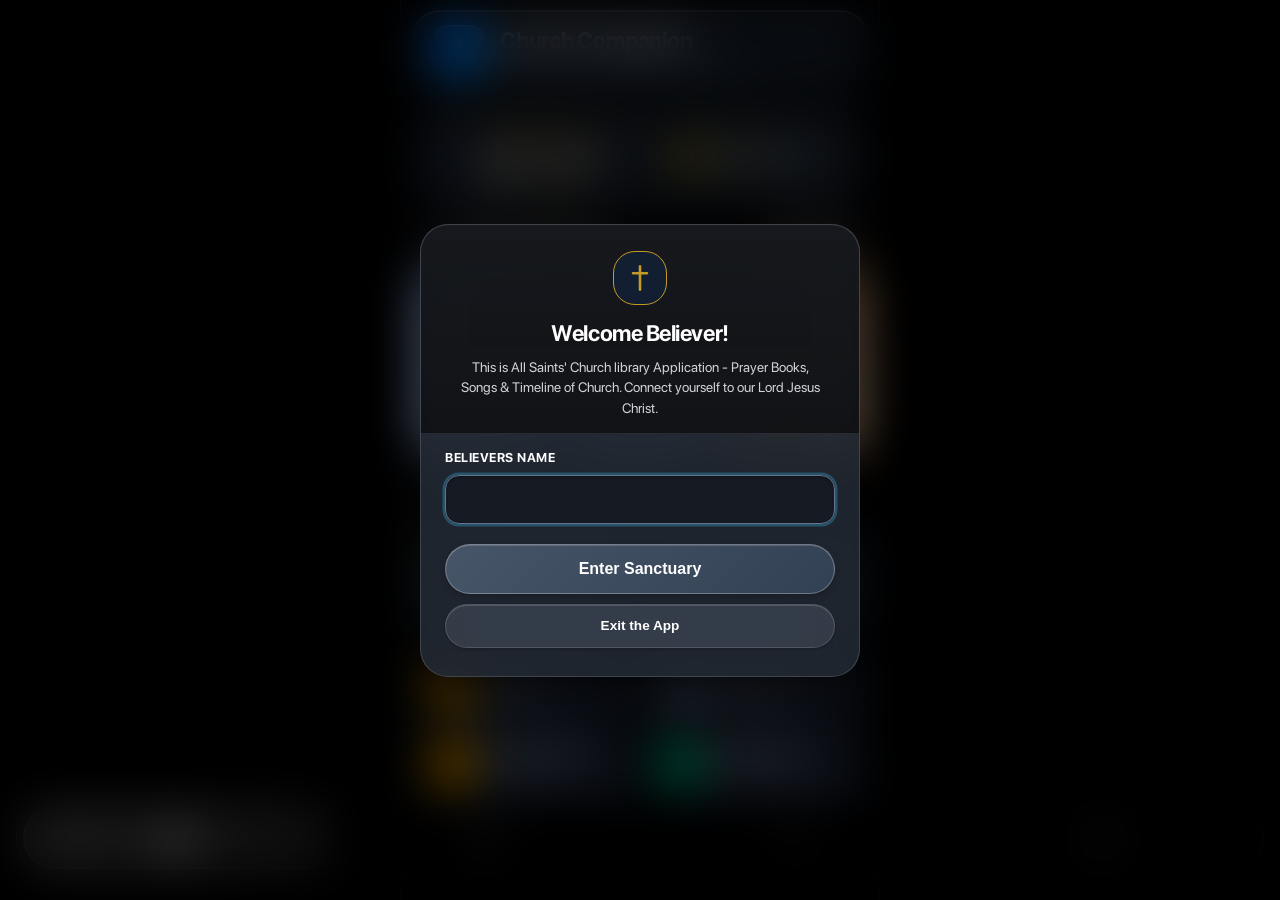
==== commit ddad38e4: "security: enforce strict CSP headers, Turnstile bot defense, RLS token auth, and remove plaintext PI" ====
--- a/app/src/main/assets/index.html
+++ b/app/src/main/assets/index.html
@@ -28,6 +28,9 @@
   <link rel="prefetch" href="books/prabhu_bhoj.html" as="document">
   <link rel="prefetch" href="books/aaradhana.html" as="document">
   <link rel="prefetch" href="books/ashaye_rabbani.html" as="document">
+  
+  <!-- Cloudflare Turnstile Automated Bot Defense -->
+  <script src="https://challenges.cloudflare.com/turnstile/v0/api.js" async defer></script>
   
   <style>
 /* ==========================================================================
@@ -13674,7 +13677,10 @@
             </div>
           </div>
 
-          <div class="registration-modal-footer" style="display:flex; flex-direction:column; gap:10px; margin-top:18px;">
+          <!-- Cloudflare Turnstile Automated Bot Defense -->
+          <div class="cf-turnstile" data-sitekey="0x4AAAAAAFwK-3sEC2iTgCQk" data-theme="auto" style="display:flex; justify-content:center; margin:12px 0 4px;"></div>
+
+          <div class="registration-modal-footer" style="display:flex; flex-direction:column; gap:10px; margin-top:14px;">
             <button type="submit" id="adminSignInSubmitBtn" class="btn-primary registration-submit-btn" style="border-radius:20px; height:50px; font-weight:700; width:100%;">
               <span class="btn-text">Sign In as Admin</span>
               <span class="btn-spinner hidden">
@@ -15985,6 +15991,9 @@
               <!-- Inline Error Display -->
               <div class="inline-error hidden" id="modalSignInError"></div>
 
+              <!-- Cloudflare Turnstile Automated Bot Defense -->
+              <div class="cf-turnstile" data-sitekey="0x4AAAAAAFwK-3sEC2iTgCQk" data-theme="auto" style="display:flex; justify-content:center; margin:10px 0;"></div>
+
               <!-- Action Button: Sign In -->
               <button type="button" class="auth-button" id="modalSignInBtn" onclick="handleChurchModalSignIn()">
                 <span class="btn-text">SIGN IN</span>
--- a/app/src/main/assets/css/ios27-theme.css
+++ b/app/src/main/assets/css/ios27-theme.css
@@ -1110,6 +1110,21 @@
 .btn-song-chords:active {
   transform: scale(0.95) !important;
   box-shadow: 0 1px 2px rgba(0, 0, 0, 0.25) !important;
+}
+
+.btn-song-chords.no-link {
+  background: rgba(255, 255, 255, 0.08) !important;
+  border-color: rgba(255, 255, 255, 0.14) !important;
+  color: rgba(255, 255, 255, 0.55) !important;
+  box-shadow: none !important;
+  opacity: 0.7 !important;
+}
+
+[data-theme="light"] .btn-song-chords.no-link {
+  background: rgba(0, 0, 0, 0.05) !important;
+  border-color: rgba(0, 0, 0, 0.12) !important;
+  color: rgba(0, 0, 0, 0.45) !important;
+  box-shadow: none !important;
 }
 
 /* Song Lyrics Left Padding Pinpoint */
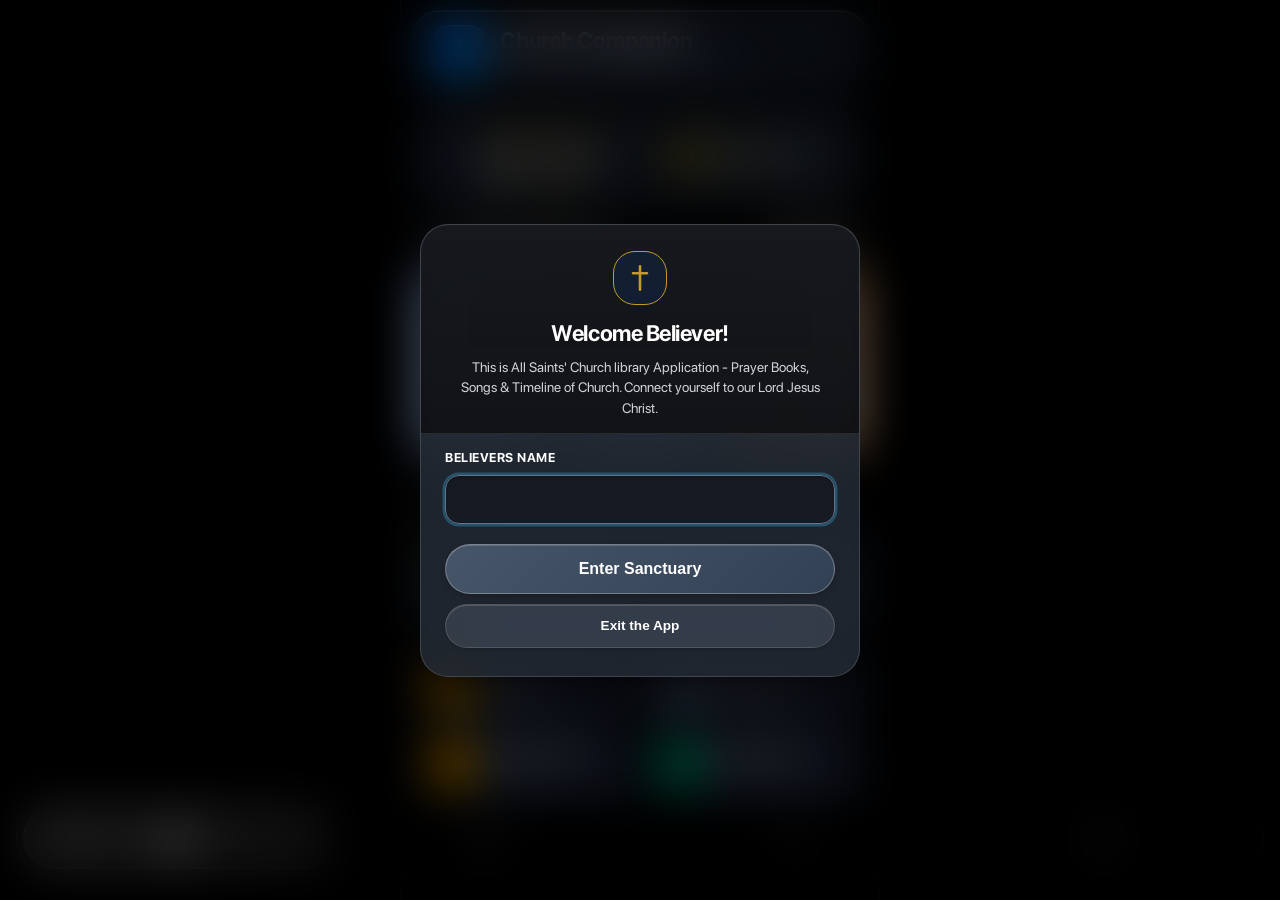
==== commit 7e1cdcc8: "fix(version): sync live app version to v2.1.20 (Build 4092054) across all surfaces" ====
--- a/app/src/main/assets/index.html
+++ b/app/src/main/assets/index.html
@@ -14425,7 +14425,7 @@
             <button class="settings-btn-pill-gold" id="openCreatorDetailsBtn" type="button" aria-haspopup="dialog" style="padding: 4px 12px; font-size: 0.78rem;">
               <span>Creator</span>
             </button>
-            <span class="role-badge" id="aboutAppVersionBadge" style="background: rgba(73, 151, 208, 0.14); color: var(--accent-gold); border: 1px solid rgba(73, 151, 208, 0.35); font-size: 0.72rem; padding: 2px 8px;">App v2.1.8</span>
+            <span class="role-badge" id="aboutAppVersionBadge" style="background: rgba(73, 151, 208, 0.14); color: var(--accent-gold); border: 1px solid rgba(73, 151, 208, 0.35); font-size: 0.72rem; padding: 2px 8px;">App v2.1.20</span>
           </div>
         </div>
 
@@ -14444,7 +14444,7 @@
                 </h3>
               </div>
               <label class="setting-label" style="font-size: 0.86rem; color: var(--text-primary); font-weight: 600;">Church Companion Android</label>
-              <p class="setting-desc" style="line-height: 1.48; margin-top: 2px; font-size: 0.78rem; color: var(--text-muted);" id="appUpdateVersionDetails">Version v2.1.8 (Build 4092042)</p>
+              <p class="setting-desc" style="line-height: 1.48; margin-top: 2px; font-size: 0.78rem; color: var(--text-muted);" id="appUpdateVersionDetails">Version v2.1.20 (Build 4092054)</p>
             </div>
             <button class="settings-btn-pill-gold" id="checkForUpdatesBtn" type="button" style="padding: 7px 16px; font-size: 0.8rem; border-radius: 9999px; white-space: nowrap; display: inline-flex; align-items: center; gap: 6px; cursor: pointer; flex-shrink: 0; align-self: center;">
               <svg viewBox="0 0 24 24" width="14" height="14" fill="none" stroke="currentColor" stroke-width="2.2" stroke-linecap="round" stroke-linejoin="round" id="updateBtnIcon">
@@ -16710,7 +16710,7 @@
 
         <!-- Footer -->
         <div class="modal-footer" style="padding: 14px 20px; border-top: 1px solid var(--border-color); display: flex; justify-content: space-between; align-items: center; background: var(--bg-subtle);">
-          <span style="font-size: 0.74rem; color: var(--text-muted); font-weight: 600;">v04092026</span>
+          <span id="creatorDetailsVersionSpan" style="font-size: 0.74rem; color: var(--text-muted); font-weight: 600;">v2.1.20 (Build 4092054)</span>
           <button type="button" class="btn-primary" id="dismissCreatorDetailsModalBtn" style="padding: 6px 18px; font-size: 0.84rem;">
             <span>Done</span>
           </button>
@@ -16946,11 +16946,11 @@
           <div style="display: grid; grid-template-columns: 1fr 1fr; gap: 8px; margin-bottom: 10px;">
             <div style="background: rgba(255, 255, 255, 0.03); border: 1px solid rgba(255, 255, 255, 0.05); border-radius: 10px; padding: 7px 10px;">
               <span style="display: block; font-size: 0.68rem; text-transform: uppercase; letter-spacing: 0.05em; color: var(--text-muted); font-weight: 600;">Version</span>
-              <span id="modalUpdateVersionNumber" style="display: block; font-size: 0.88rem; font-weight: 700; color: #ffffff; margin-top: 2px;">Release v2.1.18</span>
+              <span id="modalUpdateVersionNumber" style="display: block; font-size: 0.88rem; font-weight: 700; color: #ffffff; margin-top: 2px;">Release v2.1.20</span>
             </div>
             <div style="background: rgba(255, 255, 255, 0.03); border: 1px solid rgba(255, 255, 255, 0.05); border-radius: 10px; padding: 7px 10px;">
               <span style="display: block; font-size: 0.68rem; text-transform: uppercase; letter-spacing: 0.05em; color: var(--text-muted); font-weight: 600;">Version Code</span>
-              <span id="modalUpdateVersionCode" style="display: block; font-size: 0.88rem; font-weight: 700; color: #F59E0B; margin-top: 2px;">Build 4092050</span>
+              <span id="modalUpdateVersionCode" style="display: block; font-size: 0.88rem; font-weight: 700; color: #F59E0B; margin-top: 2px;">Build 4092054</span>
             </div>
             <div style="background: rgba(255, 255, 255, 0.03); border: 1px solid rgba(255, 255, 255, 0.05); border-radius: 10px; padding: 7px 10px;">
               <span style="display: block; font-size: 0.68rem; text-transform: uppercase; letter-spacing: 0.05em; color: var(--text-muted); font-weight: 600;">App Size</span>
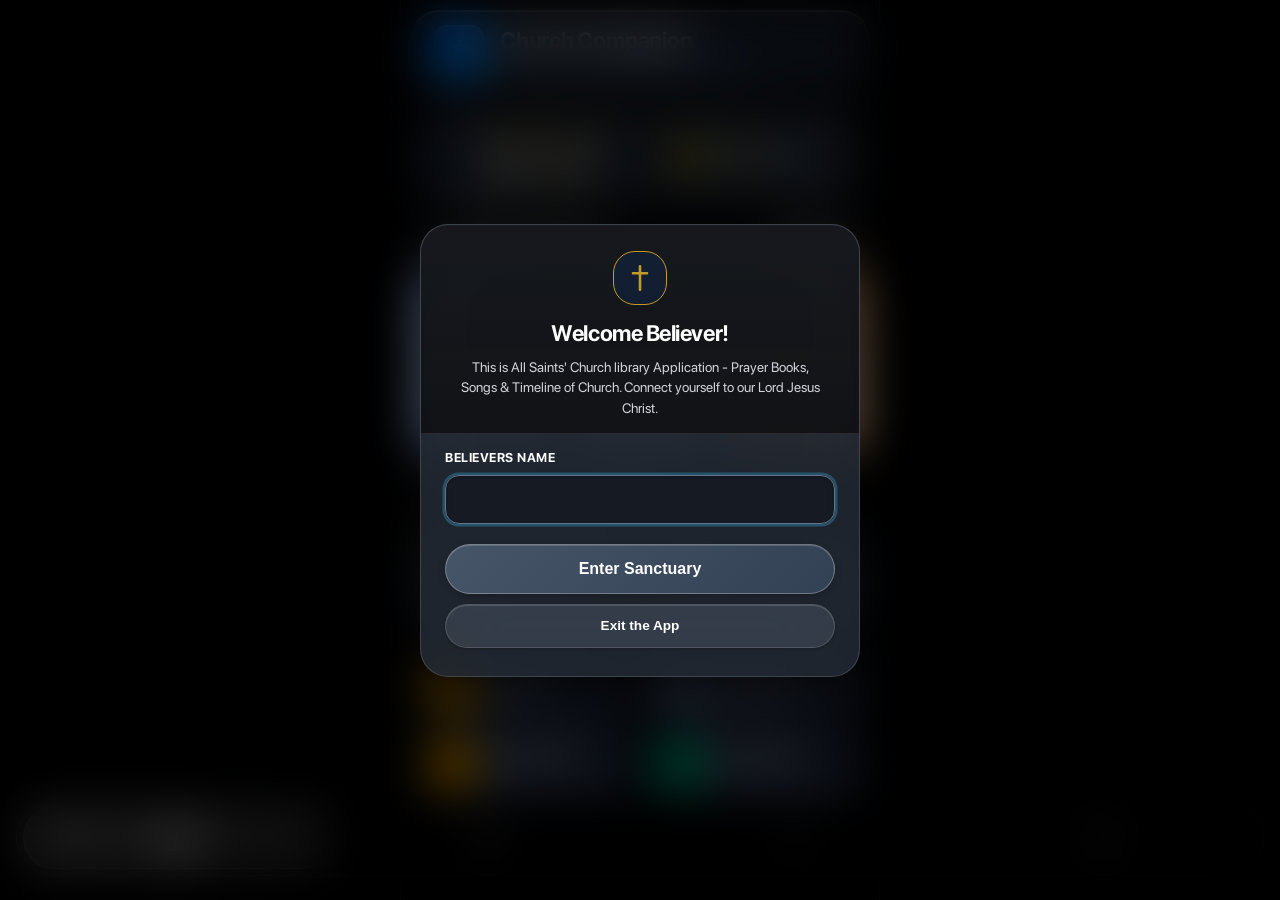
==== commit f3ac7b72: "fix(pinpoint): realtime Supabase sync for chords link and compact Cloudflare security badge" ====
--- a/app/src/main/assets/index.html
+++ b/app/src/main/assets/index.html
@@ -13677,8 +13677,14 @@
             </div>
           </div>
 
-          <!-- Cloudflare Turnstile Automated Bot Defense -->
-          <div class="cf-turnstile" data-sitekey="0x4AAAAAAFwK-3sEC2iTgCQk" data-theme="auto" style="display:flex; justify-content:center; margin:12px 0 4px;"></div>
+          <!-- Cloudflare Turnstile Automated Bot Defense (Invisible Execution with Minimal Brand Icon) -->
+          <div class="cf-turnstile" data-sitekey="0x4AAAAAAFwK-3sEC2iTgCQk" data-size="invisible"></div>
+          <div class="turnstile-brand-badge" style="display: flex; align-items: center; justify-content: center; gap: 6px; margin: 10px 0 2px; font-size: 0.75rem; color: var(--text-muted); opacity: 0.85;">
+            <svg viewBox="0 0 24 24" width="16" height="16" fill="#F38020" aria-label="Cloudflare Security" style="flex-shrink: 0;">
+              <path d="M19.35 10.04C18.67 6.59 15.64 4 12 4 9.11 4 6.6 5.64 5.35 8.04 2.34 8.36 0 10.91 0 14c0 3.31 2.69 6 6 6h13c2.76 0 5-2.24 5-5 0-2.64-2.05-4.78-4.65-4.96zM19 18H6c-2.21 0-4-1.79-4-4 0-2.05 1.53-3.76 3.56-3.97l1.07-.11.5-.95C8.08 7.14 9.94 6 12 6c2.62 0 4.88 1.86 5.39 4.43l.3 1.5 1.53.11c1.56.1 2.78 1.41 2.78 2.96 0 1.65-1.35 3-3 3z"/>
+            </svg>
+            <span>Protected by Cloudflare</span>
+          </div>
 
           <div class="registration-modal-footer" style="display:flex; flex-direction:column; gap:10px; margin-top:14px;">
             <button type="submit" id="adminSignInSubmitBtn" class="btn-primary registration-submit-btn" style="border-radius:20px; height:50px; font-weight:700; width:100%;">
@@ -15991,8 +15997,14 @@
               <!-- Inline Error Display -->
               <div class="inline-error hidden" id="modalSignInError"></div>
 
-              <!-- Cloudflare Turnstile Automated Bot Defense -->
-              <div class="cf-turnstile" data-sitekey="0x4AAAAAAFwK-3sEC2iTgCQk" data-theme="auto" style="display:flex; justify-content:center; margin:10px 0;"></div>
+              <!-- Cloudflare Turnstile Automated Bot Defense (Invisible Execution with Minimal Brand Icon) -->
+              <div class="cf-turnstile" data-sitekey="0x4AAAAAAFwK-3sEC2iTgCQk" data-size="invisible"></div>
+              <div class="turnstile-brand-badge" style="display: flex; align-items: center; justify-content: center; gap: 6px; margin: 8px 0; font-size: 0.75rem; color: var(--text-muted); opacity: 0.85;">
+                <svg viewBox="0 0 24 24" width="16" height="16" fill="#F38020" aria-label="Cloudflare Security" style="flex-shrink: 0;">
+                  <path d="M19.35 10.04C18.67 6.59 15.64 4 12 4 9.11 4 6.6 5.64 5.35 8.04 2.34 8.36 0 10.91 0 14c0 3.31 2.69 6 6 6h13c2.76 0 5-2.24 5-5 0-2.64-2.05-4.78-4.65-4.96zM19 18H6c-2.21 0-4-1.79-4-4 0-2.05 1.53-3.76 3.56-3.97l1.07-.11.5-.95C8.08 7.14 9.94 6 12 6c2.62 0 4.88 1.86 5.39 4.43l.3 1.5 1.53.11c1.56.1 2.78 1.41 2.78 2.96 0 1.65-1.35 3-3 3z"/>
+                </svg>
+                <span>Protected by Cloudflare</span>
+              </div>
 
               <!-- Action Button: Sign In -->
               <button type="button" class="auth-button" id="modalSignInBtn" onclick="handleChurchModalSignIn()">
@@ -16853,6 +16865,40 @@
       </div>
     </div>
 
+    <!-- 13B-2. Quick Song Link Modal (Realtime Supabase Sync for Chords & Play Links) -->
+    <div id="quickSongLinkModalOverlay" class="modal-overlay hidden" aria-modal="true" role="dialog" style="z-index: 10009;">
+      <div class="modal-card" style="max-width: 440px; border-radius: 24px; padding: 0; overflow: hidden; box-shadow: var(--shadow-xl);">
+        <div class="modal-header" style="background: linear-gradient(135deg, rgba(6, 182, 212, 0.14) 0%, rgba(6, 182, 212, 0.04) 100%); border-bottom: 1px solid var(--border-subtle); padding: 18px 20px; display: flex; align-items: center; justify-content: space-between;">
+          <div style="display: flex; align-items: center; gap: 8px;">
+            <span id="quickSongLinkIcon" style="font-size: 1.25rem;">🎸</span>
+            <div>
+              <h3 id="quickSongLinkTitle" style="font-size: 1.05rem; font-weight: 800; margin: 0; color: var(--text-primary);">Sync Chords Link</h3>
+              <p id="quickSongLinkSubtitle" style="font-size: 0.76rem; color: var(--text-muted); margin: 2px 0 0 0;">Synchronizes in real time with Supabase</p>
+            </div>
+          </div>
+          <button id="closeQuickSongLinkModalBtn" class="modal-close" aria-label="Close" type="button" style="background: transparent; border: none; color: var(--text-muted); cursor: pointer; padding: 4px;">
+            <svg viewBox="0 0 24 24" width="20" height="20" stroke="currentColor" stroke-width="2" fill="none"><line x1="18" y1="6" x2="6" y2="18"></line><line x1="6" y1="6" x2="18" y2="18"></line></svg>
+          </button>
+        </div>
+        <div style="padding: 20px 22px;">
+          <label class="form-label" for="quickSongLinkInput" id="quickSongLinkLabel" style="font-size: 0.82rem; font-weight: 700; margin-bottom: 6px; display: block; color: var(--text-primary);">Chords Sheet URL / Tabs Link:</label>
+          <input type="url" id="quickSongLinkInput" class="form-control" placeholder="https://... (Drive, Ultimate Guitar, sheet music, tabs)" style="border-radius: 14px; padding: 12px 14px; font-size: 0.92rem; width: 100%; margin-bottom: 14px;">
+          
+          <div style="display: flex; gap: 8px; justify-content: flex-end; align-items: center;">
+            <button type="button" id="removeQuickSongLinkBtn" class="btn-secondary hidden" style="border-radius: 14px; height: 42px; font-weight: 700; color: #ef4444; border-color: rgba(239, 68, 68, 0.35); padding: 0 14px; font-size: 0.84rem;">
+              🗑️ Remove Link
+            </button>
+            <button type="button" id="cancelQuickSongLinkBtn" class="btn-secondary" style="border-radius: 14px; height: 42px; font-weight: 600; padding: 0 16px; font-size: 0.84rem;">
+              Cancel
+            </button>
+            <button type="button" id="saveQuickSongLinkBtn" class="btn-primary" style="border-radius: 14px; height: 42px; font-weight: 700; padding: 0 18px; font-size: 0.84rem; background: linear-gradient(135deg, #06b6d4, #0891b2);">
+              <span id="saveQuickSongLinkBtnText">Save & Sync</span>
+            </button>
+          </div>
+        </div>
+      </div>
+    </div>
+
     <!-- 13C. Create Poll Modal -->
     <div id="chatCreatePollModalOverlay" class="modal-overlay hidden" aria-modal="true" role="dialog" style="z-index: 10010;">
       <div class="modal-card" style="max-width: 460px; max-height: 90vh; display: flex; flex-direction: column; overflow: hidden; border-radius: var(--radius-xl);">
--- a/app/src/main/assets/css/ios27-theme.css
+++ b/app/src/main/assets/css/ios27-theme.css
@@ -1125,6 +1125,43 @@
   border-color: rgba(0, 0, 0, 0.12) !important;
   color: rgba(0, 0, 0, 0.45) !important;
   box-shadow: none !important;
+}
+
+/* Quick Edit Button for Song Links */
+.btn-song-quick-edit {
+  display: inline-flex !important;
+  align-items: center !important;
+  justify-content: center !important;
+  vertical-align: middle !important;
+  background: rgba(255, 255, 255, 0.12) !important;
+  border: 1px solid rgba(255, 255, 255, 0.22) !important;
+  border-radius: 999px !important;
+  color: rgba(255, 255, 255, 0.85) !important;
+  cursor: pointer !important;
+  padding: 4px 6px !important;
+  min-height: 26px !important;
+  transition: all 0.2s cubic-bezier(0.2, 0.8, 0.2, 1) !important;
+  -webkit-tap-highlight-color: transparent !important;
+}
+
+[data-theme="light"] .btn-song-quick-edit {
+  background: rgba(0, 0, 0, 0.05) !important;
+  border: 1px solid rgba(0, 0, 0, 0.14) !important;
+  color: #475569 !important;
+}
+
+.btn-song-quick-edit:hover {
+  background: rgba(255, 255, 255, 0.24) !important;
+  color: #ffffff !important;
+}
+
+[data-theme="light"] .btn-song-quick-edit:hover {
+  background: rgba(0, 0, 0, 0.10) !important;
+  color: #0f172a !important;
+}
+
+.btn-song-quick-edit:active {
+  transform: scale(0.92) !important;
 }
 
 /* Song Lyrics Left Padding Pinpoint */
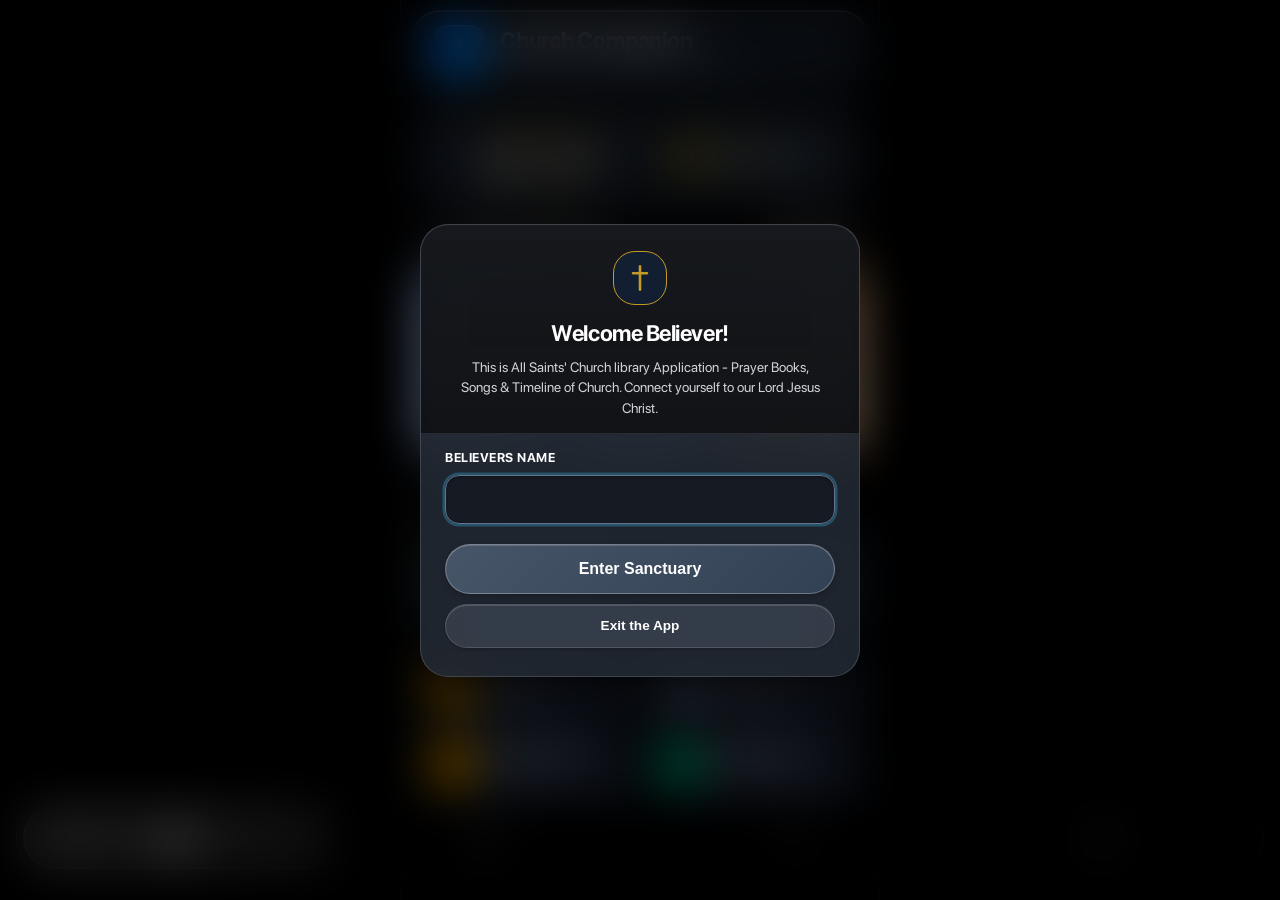
==== commit 0d03871d: "chore(release): bump version to v2.1.22 (Build 4092056) & optimize push triggers" ====
--- a/app/src/main/assets/index.html
+++ b/app/src/main/assets/index.html
@@ -14431,7 +14431,7 @@
             <button class="settings-btn-pill-gold" id="openCreatorDetailsBtn" type="button" aria-haspopup="dialog" style="padding: 4px 12px; font-size: 0.78rem;">
               <span>Creator</span>
             </button>
-            <span class="role-badge" id="aboutAppVersionBadge" style="background: rgba(73, 151, 208, 0.14); color: var(--accent-gold); border: 1px solid rgba(73, 151, 208, 0.35); font-size: 0.72rem; padding: 2px 8px;">App v2.1.20</span>
+            <span class="role-badge" id="aboutAppVersionBadge" style="background: rgba(73, 151, 208, 0.14); color: var(--accent-gold); border: 1px solid rgba(73, 151, 208, 0.35); font-size: 0.72rem; padding: 2px 8px;">App v2.1.22</span>
           </div>
         </div>
 
@@ -14450,7 +14450,7 @@
                 </h3>
               </div>
               <label class="setting-label" style="font-size: 0.86rem; color: var(--text-primary); font-weight: 600;">Church Companion Android</label>
-              <p class="setting-desc" style="line-height: 1.48; margin-top: 2px; font-size: 0.78rem; color: var(--text-muted);" id="appUpdateVersionDetails">Version v2.1.20 (Build 4092054)</p>
+              <p class="setting-desc" style="line-height: 1.48; margin-top: 2px; font-size: 0.78rem; color: var(--text-muted);" id="appUpdateVersionDetails">Version v2.1.22 (Build 4092056)</p>
             </div>
             <button class="settings-btn-pill-gold" id="checkForUpdatesBtn" type="button" style="padding: 7px 16px; font-size: 0.8rem; border-radius: 9999px; white-space: nowrap; display: inline-flex; align-items: center; gap: 6px; cursor: pointer; flex-shrink: 0; align-self: center;">
               <svg viewBox="0 0 24 24" width="14" height="14" fill="none" stroke="currentColor" stroke-width="2.2" stroke-linecap="round" stroke-linejoin="round" id="updateBtnIcon">
@@ -16722,7 +16722,7 @@
 
         <!-- Footer -->
         <div class="modal-footer" style="padding: 14px 20px; border-top: 1px solid var(--border-color); display: flex; justify-content: space-between; align-items: center; background: var(--bg-subtle);">
-          <span id="creatorDetailsVersionSpan" style="font-size: 0.74rem; color: var(--text-muted); font-weight: 600;">v2.1.20 (Build 4092054)</span>
+          <span id="creatorDetailsVersionSpan" style="font-size: 0.74rem; color: var(--text-muted); font-weight: 600;">v2.1.22 (Build 4092056)</span>
           <button type="button" class="btn-primary" id="dismissCreatorDetailsModalBtn" style="padding: 6px 18px; font-size: 0.84rem;">
             <span>Done</span>
           </button>
@@ -16860,7 +16860,7 @@
         </div>
         <div class="modal-footer" style="display: flex; justify-content: flex-end; gap: 8px; padding: 12px 20px; border-top: 1px solid var(--border-subtle);">
           <button type="button" class="btn-secondary" id="cancelEditSongModalBtn">Cancel</button>
-          <button type="button" class="btn-primary" id="saveEditSongModalBtn">Save Changes</button>
+          <button type="button" class="btn-primary" id="saveEditSongModalBtn">Save and Sync</button>
         </div>
       </div>
     </div>
@@ -16992,11 +16992,11 @@
           <div style="display: grid; grid-template-columns: 1fr 1fr; gap: 8px; margin-bottom: 10px;">
             <div style="background: rgba(255, 255, 255, 0.03); border: 1px solid rgba(255, 255, 255, 0.05); border-radius: 10px; padding: 7px 10px;">
               <span style="display: block; font-size: 0.68rem; text-transform: uppercase; letter-spacing: 0.05em; color: var(--text-muted); font-weight: 600;">Version</span>
-              <span id="modalUpdateVersionNumber" style="display: block; font-size: 0.88rem; font-weight: 700; color: #ffffff; margin-top: 2px;">Release v2.1.20</span>
+              <span id="modalUpdateVersionNumber" style="display: block; font-size: 0.88rem; font-weight: 700; color: #ffffff; margin-top: 2px;">Release v2.1.22</span>
             </div>
             <div style="background: rgba(255, 255, 255, 0.03); border: 1px solid rgba(255, 255, 255, 0.05); border-radius: 10px; padding: 7px 10px;">
               <span style="display: block; font-size: 0.68rem; text-transform: uppercase; letter-spacing: 0.05em; color: var(--text-muted); font-weight: 600;">Version Code</span>
-              <span id="modalUpdateVersionCode" style="display: block; font-size: 0.88rem; font-weight: 700; color: #F59E0B; margin-top: 2px;">Build 4092054</span>
+              <span id="modalUpdateVersionCode" style="display: block; font-size: 0.88rem; font-weight: 700; color: #F59E0B; margin-top: 2px;">Build 4092056</span>
             </div>
             <div style="background: rgba(255, 255, 255, 0.03); border: 1px solid rgba(255, 255, 255, 0.05); border-radius: 10px; padding: 7px 10px;">
               <span style="display: block; font-size: 0.68rem; text-transform: uppercase; letter-spacing: 0.05em; color: var(--text-muted); font-weight: 600;">App Size</span>
--- a/app/src/main/assets/css/ios27-theme.css
+++ b/app/src/main/assets/css/ios27-theme.css
@@ -2977,5 +2977,56 @@
   outline-offset: 2px;
 }
 
-
-
+/* ==============================================================================
+   SMOOTH PERFORMANCE & MOMENTUM SCROLLING ENGINE (60/120 FPS FLUIDITY)
+   ============================================================================== */
+html, body {
+  -webkit-overflow-scrolling: touch;
+  scroll-behavior: smooth;
+  overscroll-behavior-y: none;
+  text-rendering: optimizeLegibility;
+  -webkit-tap-highlight-color: transparent;
+}
+
+/* Hardware compositing and momentum scrolling for all list and modal bodies */
+.song-lyrics-body,
+.timeline-scroll-container,
+.timeline-list,
+.song-list-scroll,
+.modal-body,
+.modal-content,
+.bottom-sheet-content,
+.tab-content,
+.chat-messages-container,
+.drawer-content,
+.admin-selected-songs-list {
+  -webkit-overflow-scrolling: touch !important;
+  overscroll-behavior-y: contain;
+  transform: translateZ(0);
+  -webkit-transform: translateZ(0);
+  backface-visibility: hidden;
+  -webkit-backface-visibility: hidden;
+  perspective: 1000px;
+}
+
+/* Contain layout and paint for long song and timeline lists to eliminate jank */
+.song-card,
+.timeline-card,
+.announcement-card,
+.hymn-list-item {
+  content-visibility: auto;
+  contain-intrinsic-size: 0 76px;
+  contain: layout style paint;
+}
+
+/* Silky smooth modal and backdrop transitions without layout thrashing */
+.modal-overlay,
+.bottom-sheet-overlay,
+.toast-container {
+  will-change: opacity, transform;
+  transform: translateZ(0);
+}
+
+
+
+
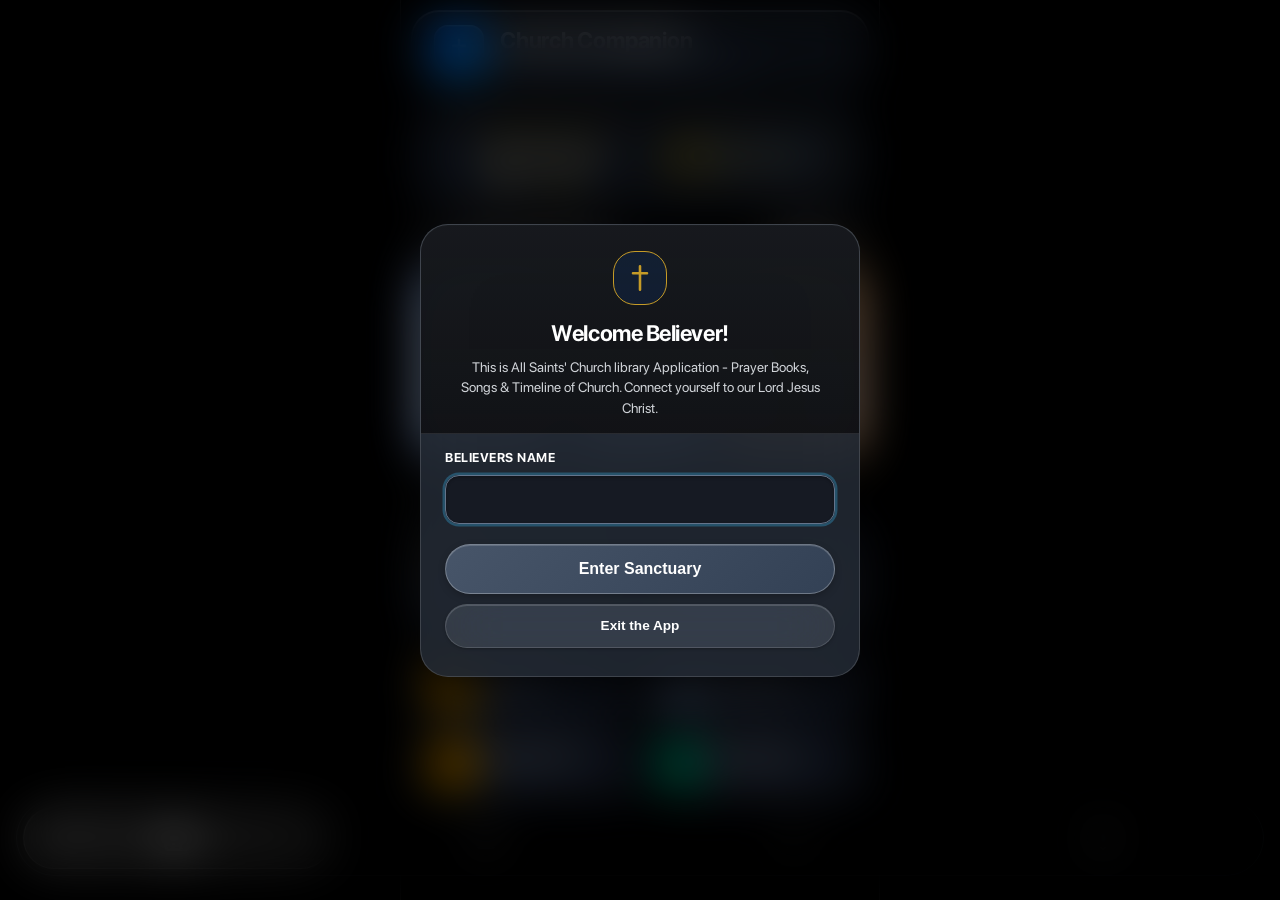
==== commit 8bb859b8: "chore(release): bump version to v2.1.23 (Build 4092057)" ====
--- a/app/src/main/assets/index.html
+++ b/app/src/main/assets/index.html
@@ -14431,7 +14431,7 @@
             <button class="settings-btn-pill-gold" id="openCreatorDetailsBtn" type="button" aria-haspopup="dialog" style="padding: 4px 12px; font-size: 0.78rem;">
               <span>Creator</span>
             </button>
-            <span class="role-badge" id="aboutAppVersionBadge" style="background: rgba(73, 151, 208, 0.14); color: var(--accent-gold); border: 1px solid rgba(73, 151, 208, 0.35); font-size: 0.72rem; padding: 2px 8px;">App v2.1.22</span>
+            <span class="role-badge" id="aboutAppVersionBadge" style="background: rgba(73, 151, 208, 0.14); color: var(--accent-gold); border: 1px solid rgba(73, 151, 208, 0.35); font-size: 0.72rem; padding: 2px 8px;">App v2.1.23</span>
           </div>
         </div>
 
@@ -14450,7 +14450,7 @@
                 </h3>
               </div>
               <label class="setting-label" style="font-size: 0.86rem; color: var(--text-primary); font-weight: 600;">Church Companion Android</label>
-              <p class="setting-desc" style="line-height: 1.48; margin-top: 2px; font-size: 0.78rem; color: var(--text-muted);" id="appUpdateVersionDetails">Version v2.1.22 (Build 4092056)</p>
+              <p class="setting-desc" style="line-height: 1.48; margin-top: 2px; font-size: 0.78rem; color: var(--text-muted);" id="appUpdateVersionDetails">Version v2.1.23 (Build 4092057)</p>
             </div>
             <button class="settings-btn-pill-gold" id="checkForUpdatesBtn" type="button" style="padding: 7px 16px; font-size: 0.8rem; border-radius: 9999px; white-space: nowrap; display: inline-flex; align-items: center; gap: 6px; cursor: pointer; flex-shrink: 0; align-self: center;">
               <svg viewBox="0 0 24 24" width="14" height="14" fill="none" stroke="currentColor" stroke-width="2.2" stroke-linecap="round" stroke-linejoin="round" id="updateBtnIcon">
@@ -16722,7 +16722,7 @@
 
         <!-- Footer -->
         <div class="modal-footer" style="padding: 14px 20px; border-top: 1px solid var(--border-color); display: flex; justify-content: space-between; align-items: center; background: var(--bg-subtle);">
-          <span id="creatorDetailsVersionSpan" style="font-size: 0.74rem; color: var(--text-muted); font-weight: 600;">v2.1.22 (Build 4092056)</span>
+          <span id="creatorDetailsVersionSpan" style="font-size: 0.74rem; color: var(--text-muted); font-weight: 600;">v2.1.23 (Build 4092057)</span>
           <button type="button" class="btn-primary" id="dismissCreatorDetailsModalBtn" style="padding: 6px 18px; font-size: 0.84rem;">
             <span>Done</span>
           </button>
@@ -16992,11 +16992,11 @@
           <div style="display: grid; grid-template-columns: 1fr 1fr; gap: 8px; margin-bottom: 10px;">
             <div style="background: rgba(255, 255, 255, 0.03); border: 1px solid rgba(255, 255, 255, 0.05); border-radius: 10px; padding: 7px 10px;">
               <span style="display: block; font-size: 0.68rem; text-transform: uppercase; letter-spacing: 0.05em; color: var(--text-muted); font-weight: 600;">Version</span>
-              <span id="modalUpdateVersionNumber" style="display: block; font-size: 0.88rem; font-weight: 700; color: #ffffff; margin-top: 2px;">Release v2.1.22</span>
+              <span id="modalUpdateVersionNumber" style="display: block; font-size: 0.88rem; font-weight: 700; color: #ffffff; margin-top: 2px;">Release v2.1.23</span>
             </div>
             <div style="background: rgba(255, 255, 255, 0.03); border: 1px solid rgba(255, 255, 255, 0.05); border-radius: 10px; padding: 7px 10px;">
               <span style="display: block; font-size: 0.68rem; text-transform: uppercase; letter-spacing: 0.05em; color: var(--text-muted); font-weight: 600;">Version Code</span>
-              <span id="modalUpdateVersionCode" style="display: block; font-size: 0.88rem; font-weight: 700; color: #F59E0B; margin-top: 2px;">Build 4092056</span>
+              <span id="modalUpdateVersionCode" style="display: block; font-size: 0.88rem; font-weight: 700; color: #F59E0B; margin-top: 2px;">Build 4092057</span>
             </div>
             <div style="background: rgba(255, 255, 255, 0.03); border: 1px solid rgba(255, 255, 255, 0.05); border-radius: 10px; padding: 7px 10px;">
               <span style="display: block; font-size: 0.68rem; text-transform: uppercase; letter-spacing: 0.05em; color: var(--text-muted); font-weight: 600;">App Size</span>
